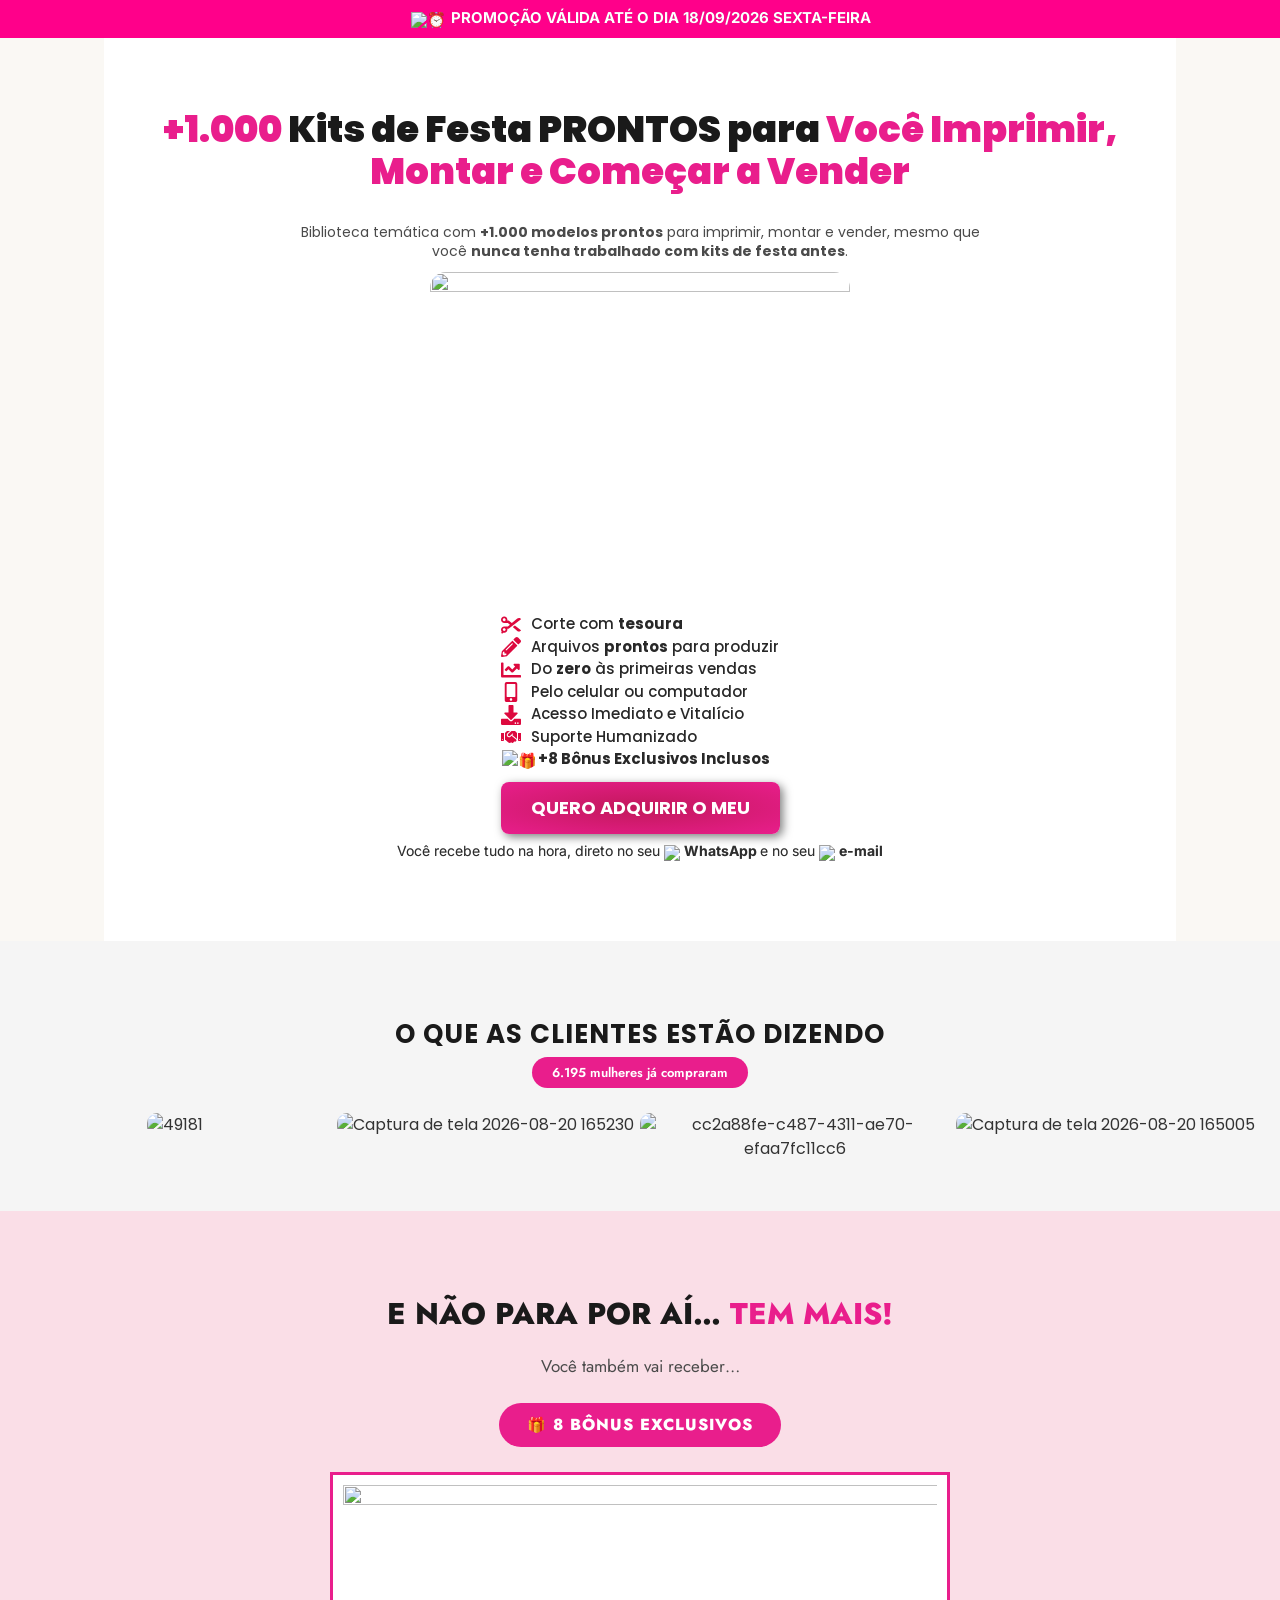
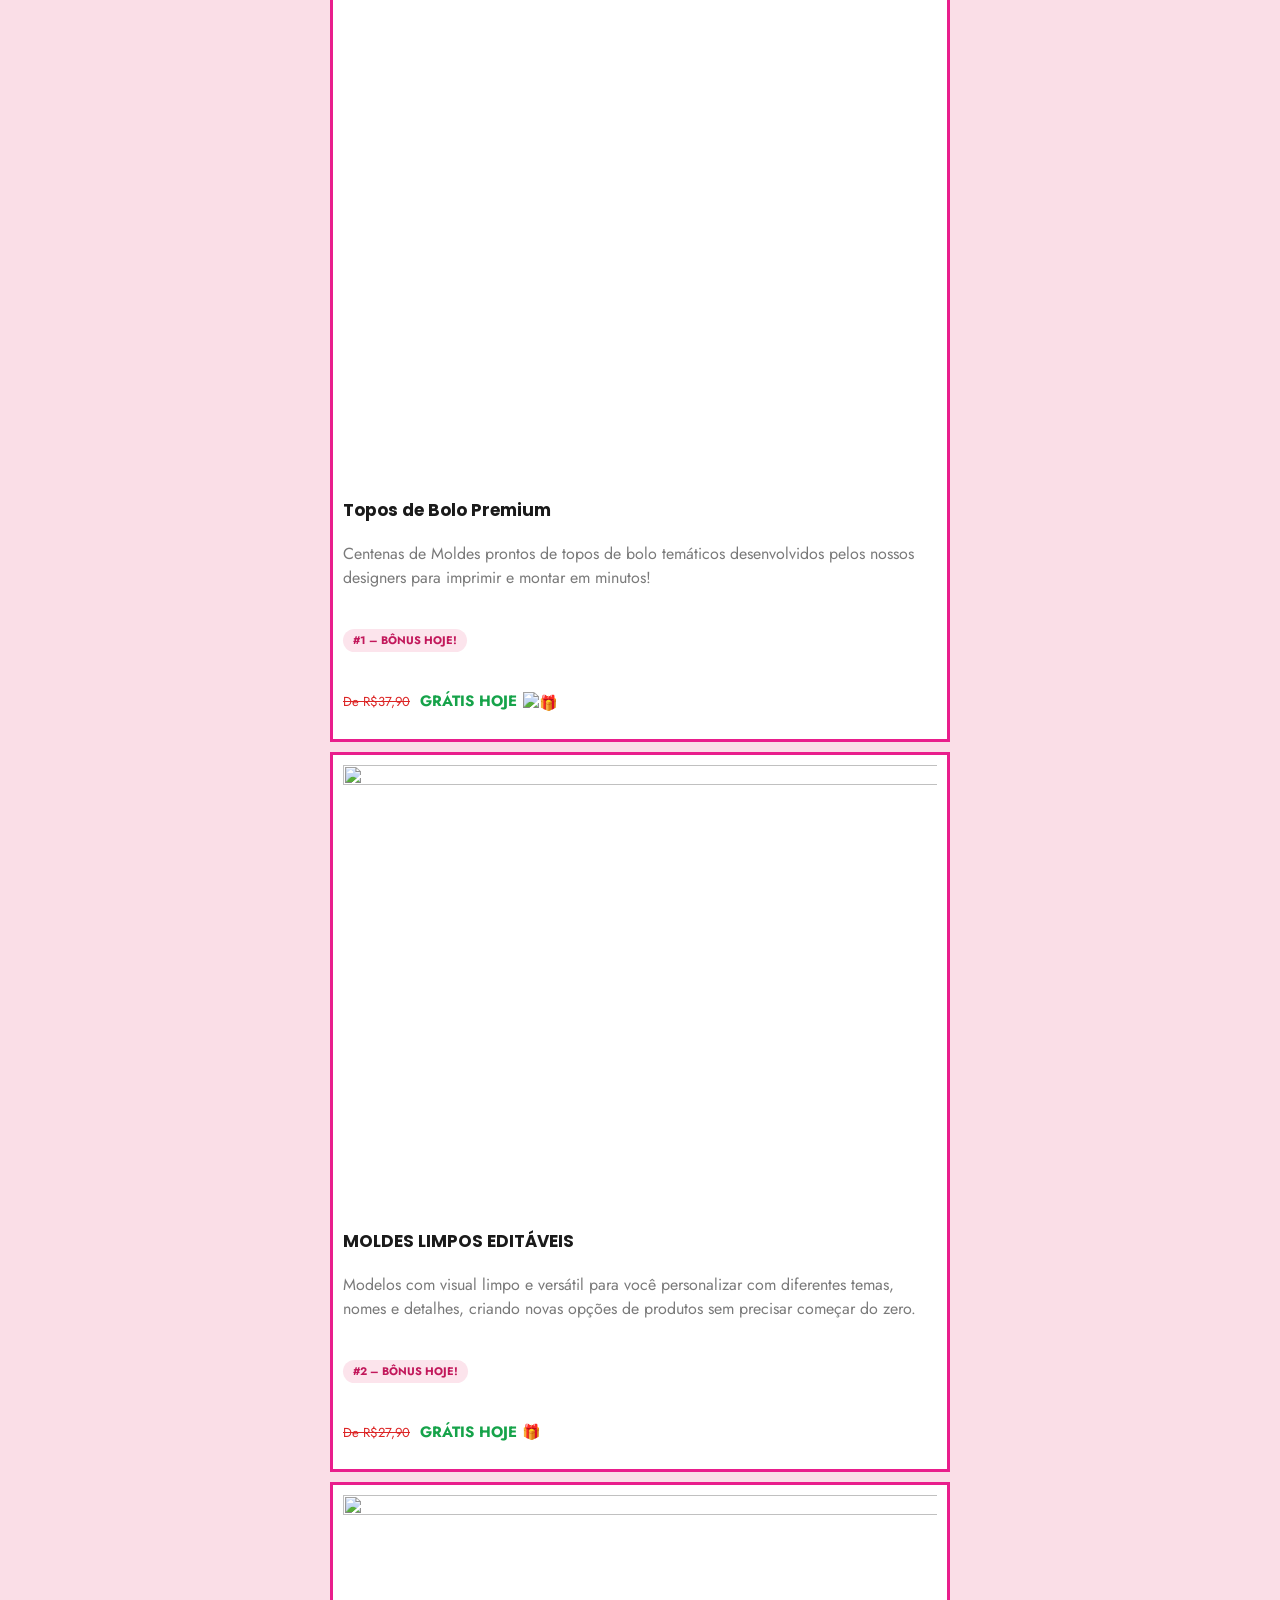
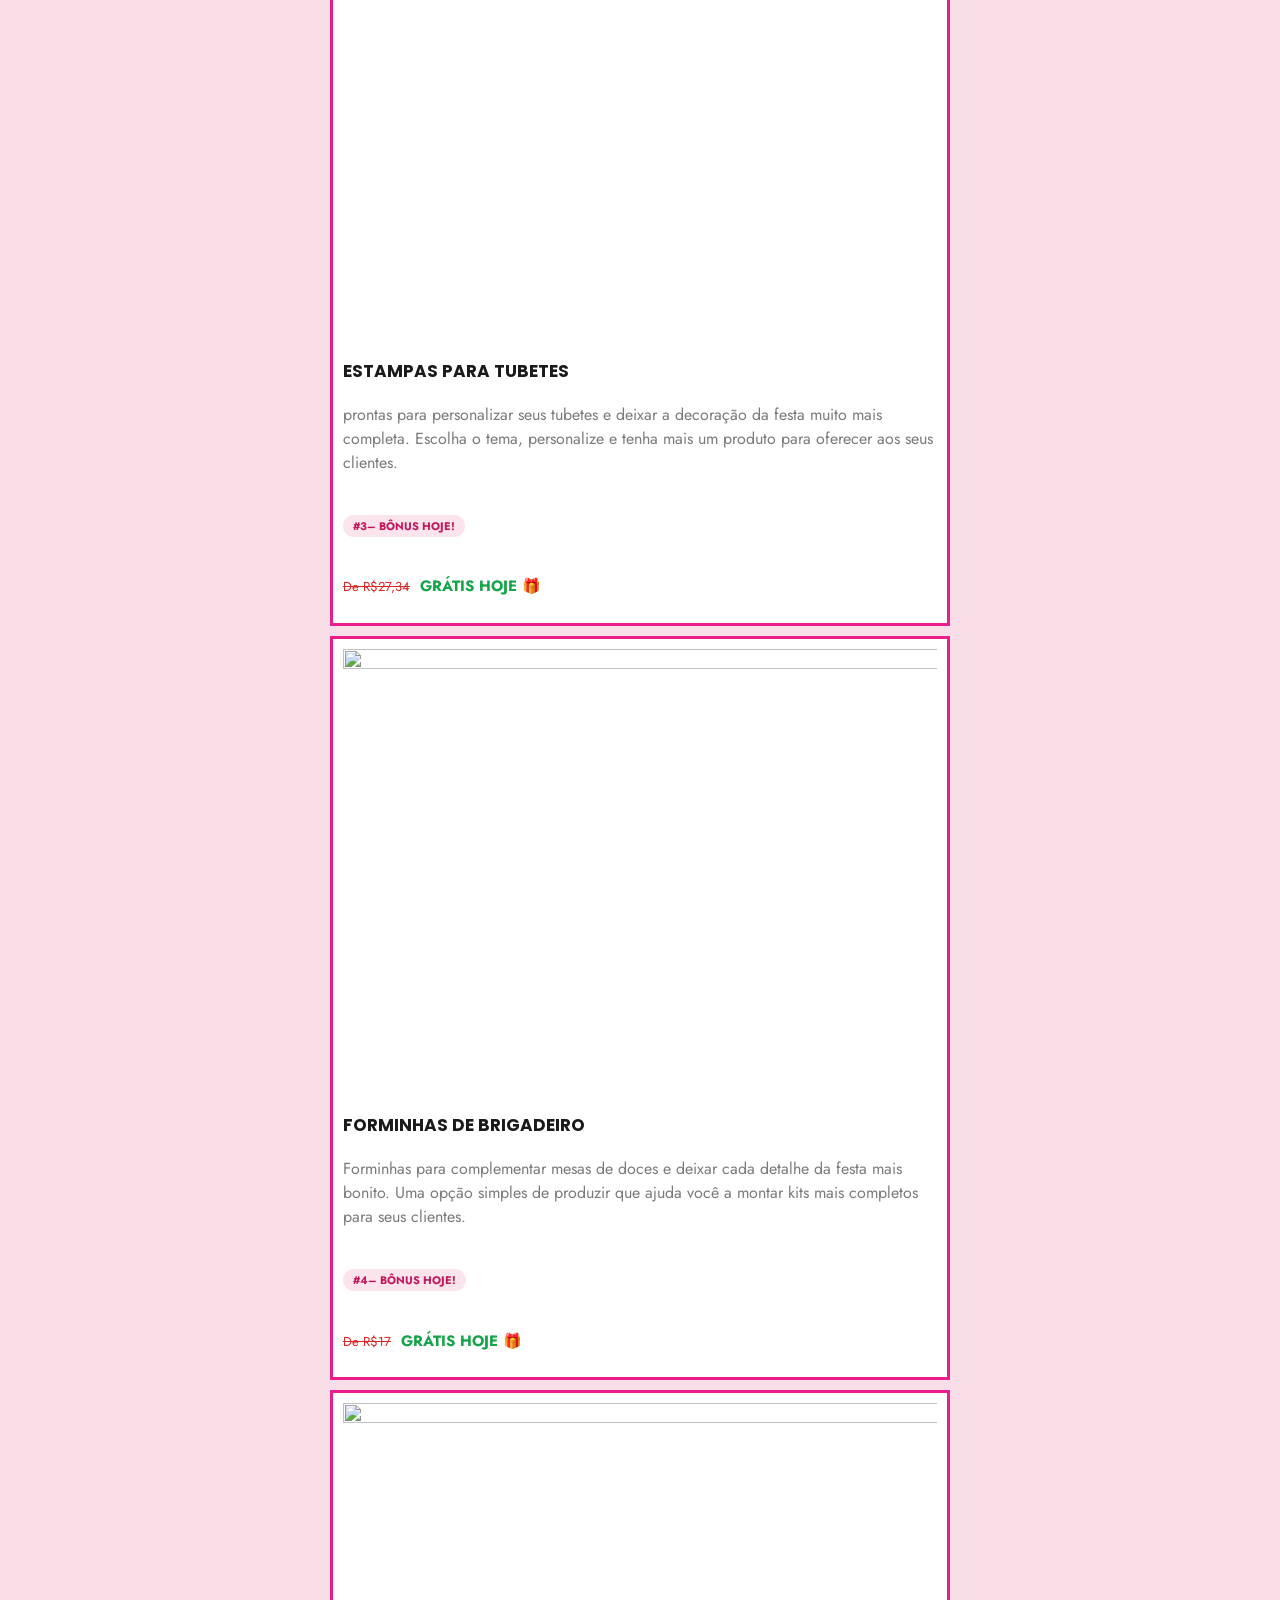
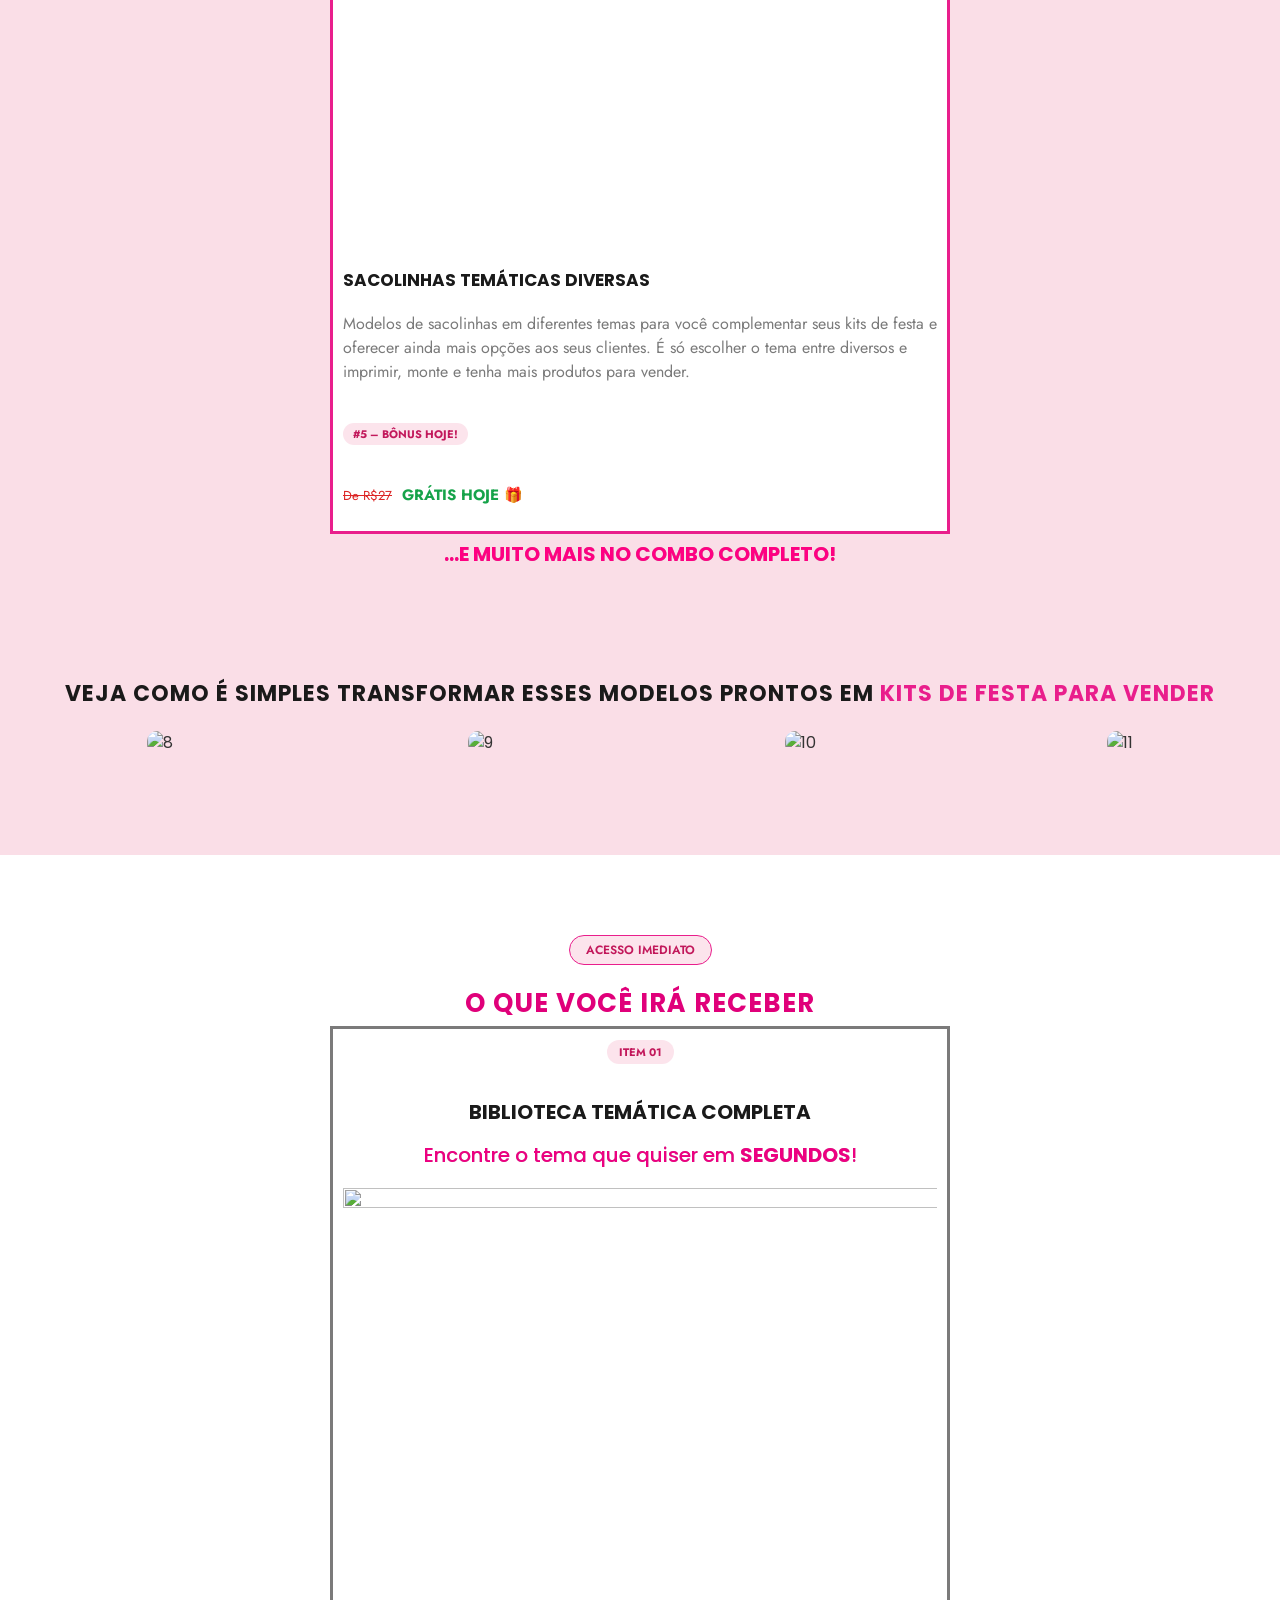
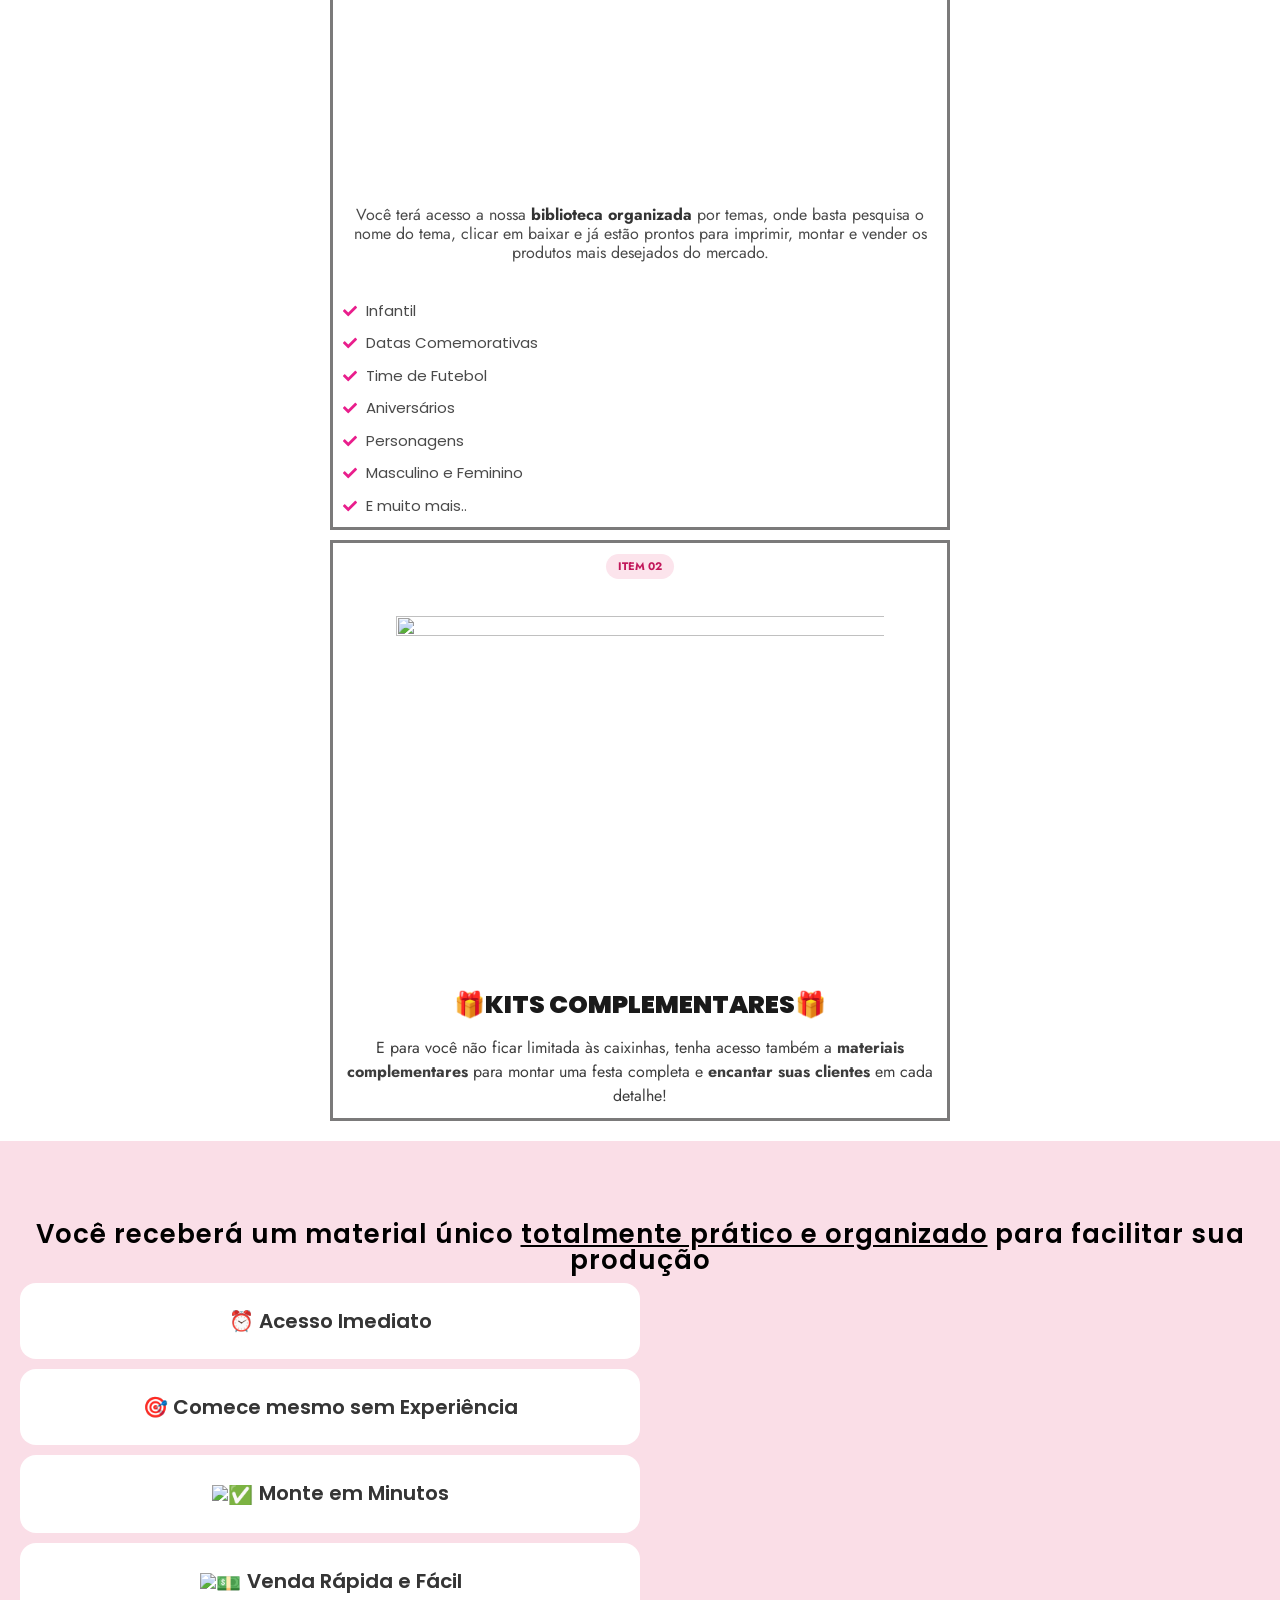
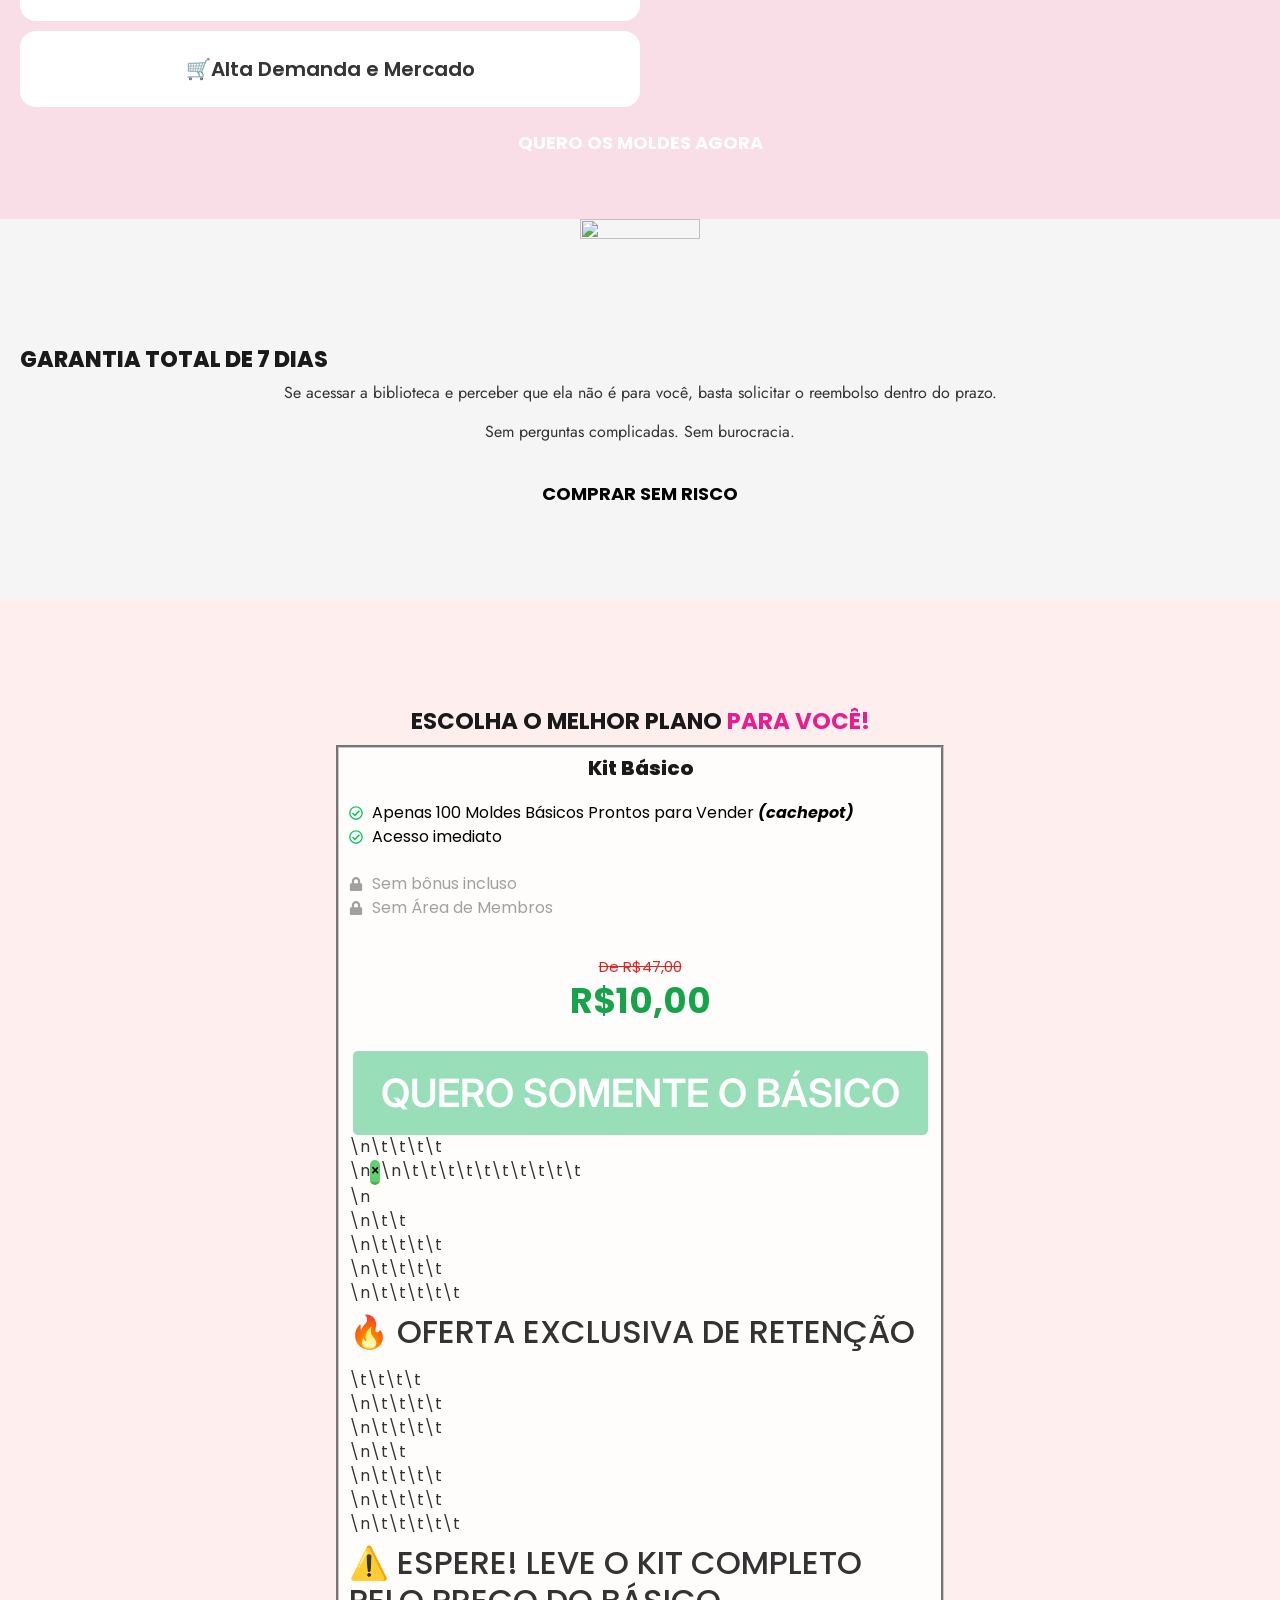
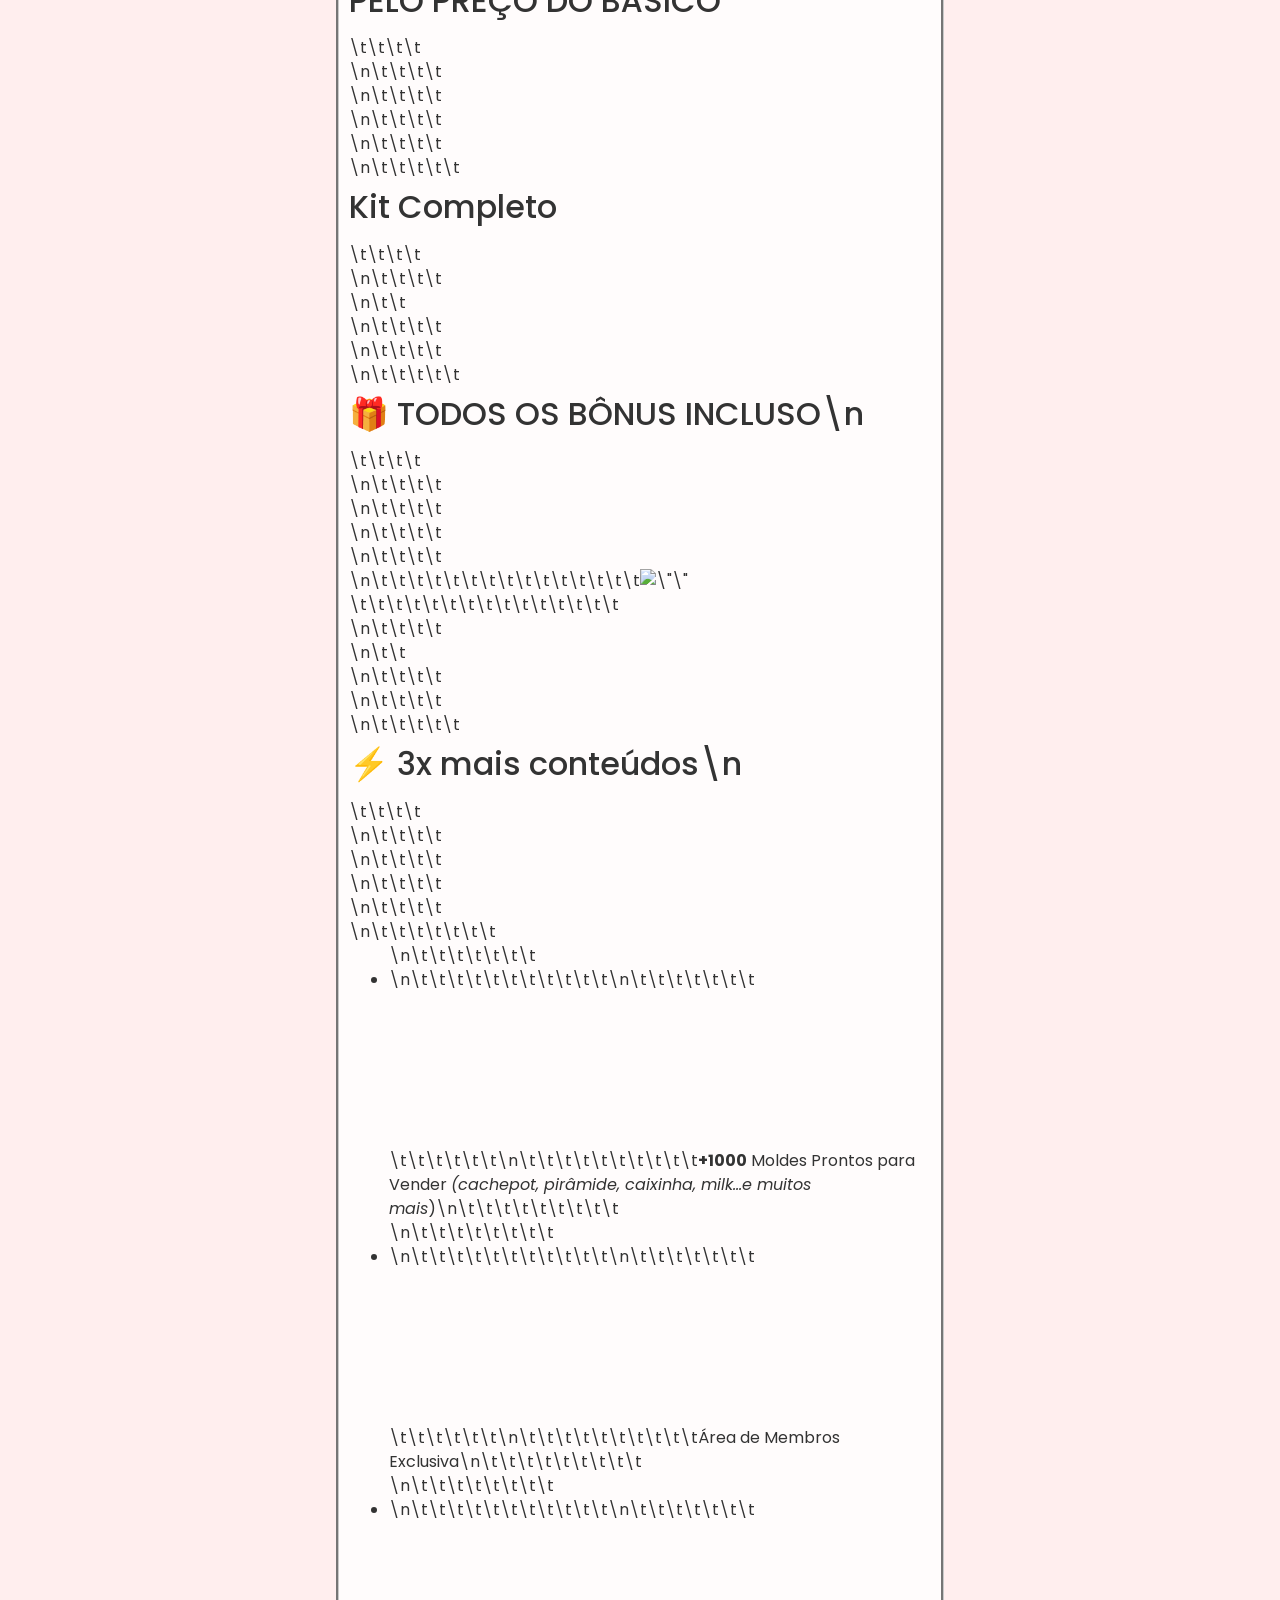
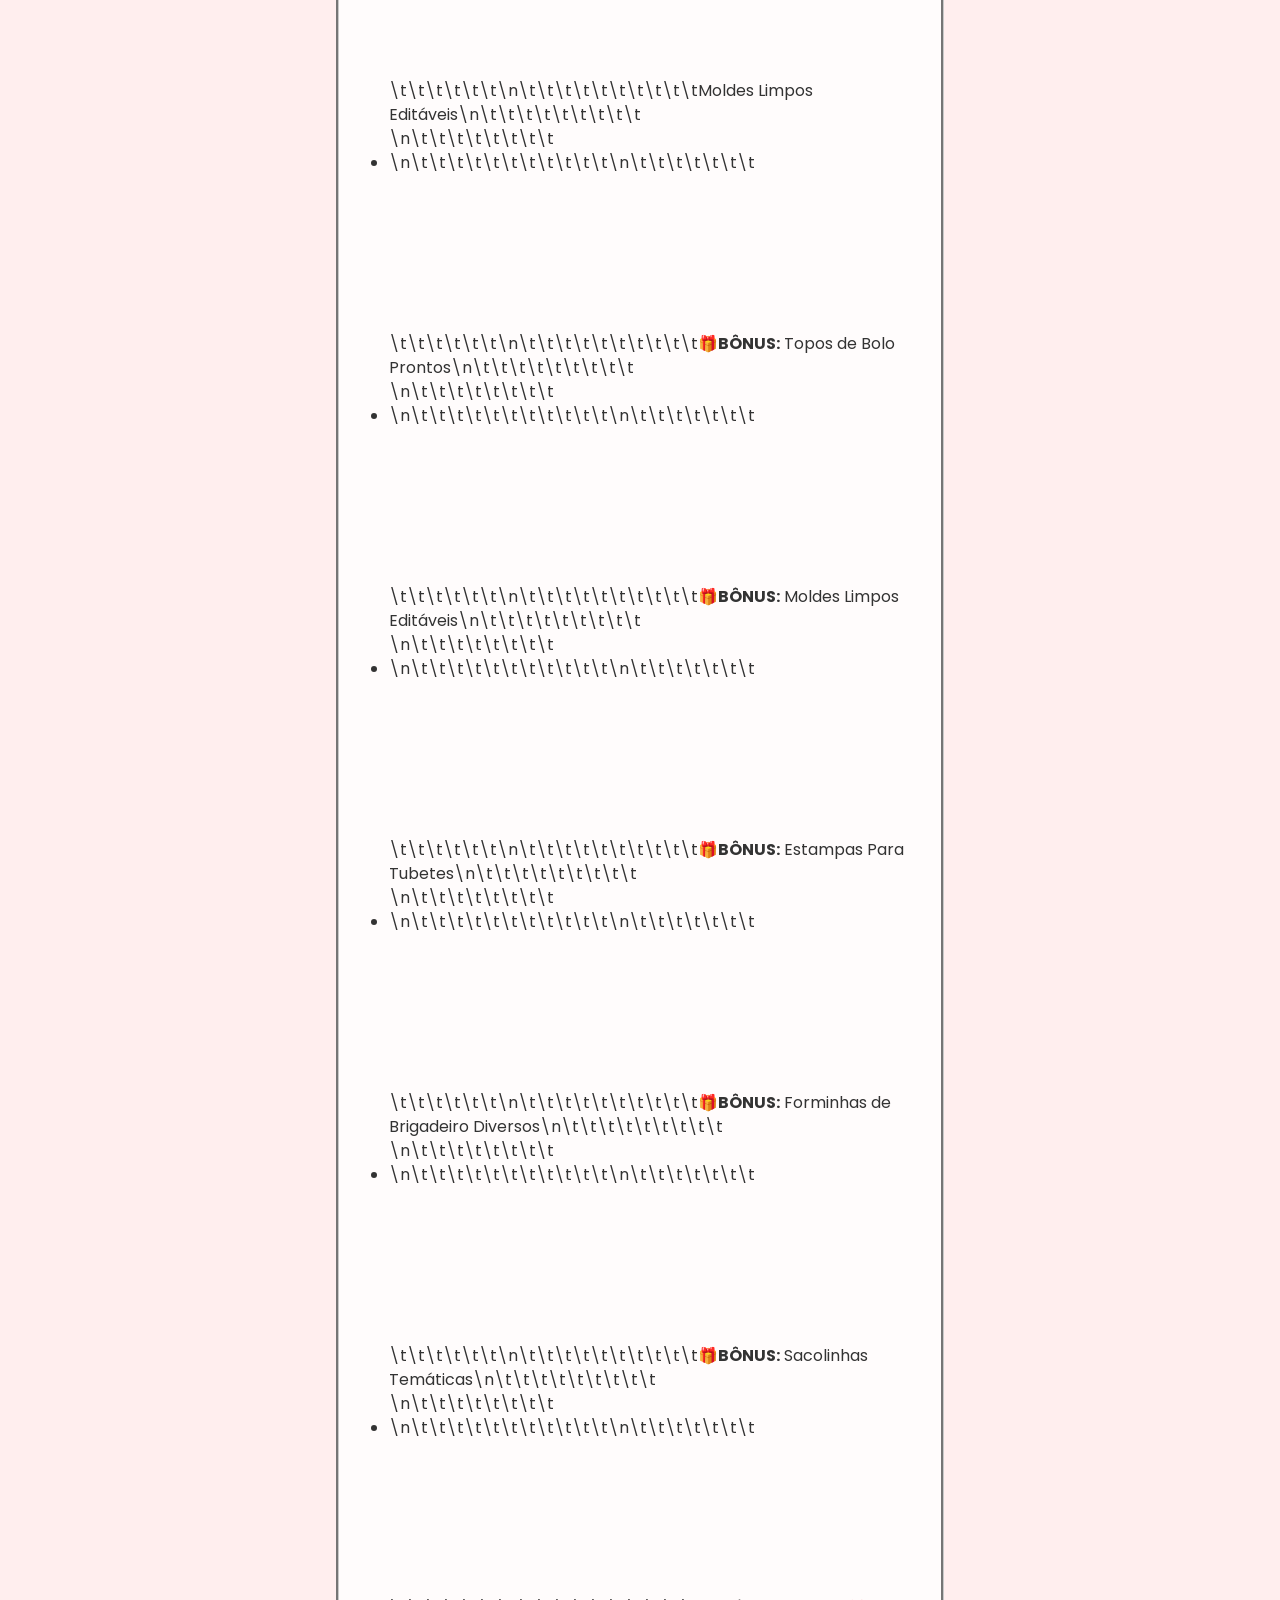
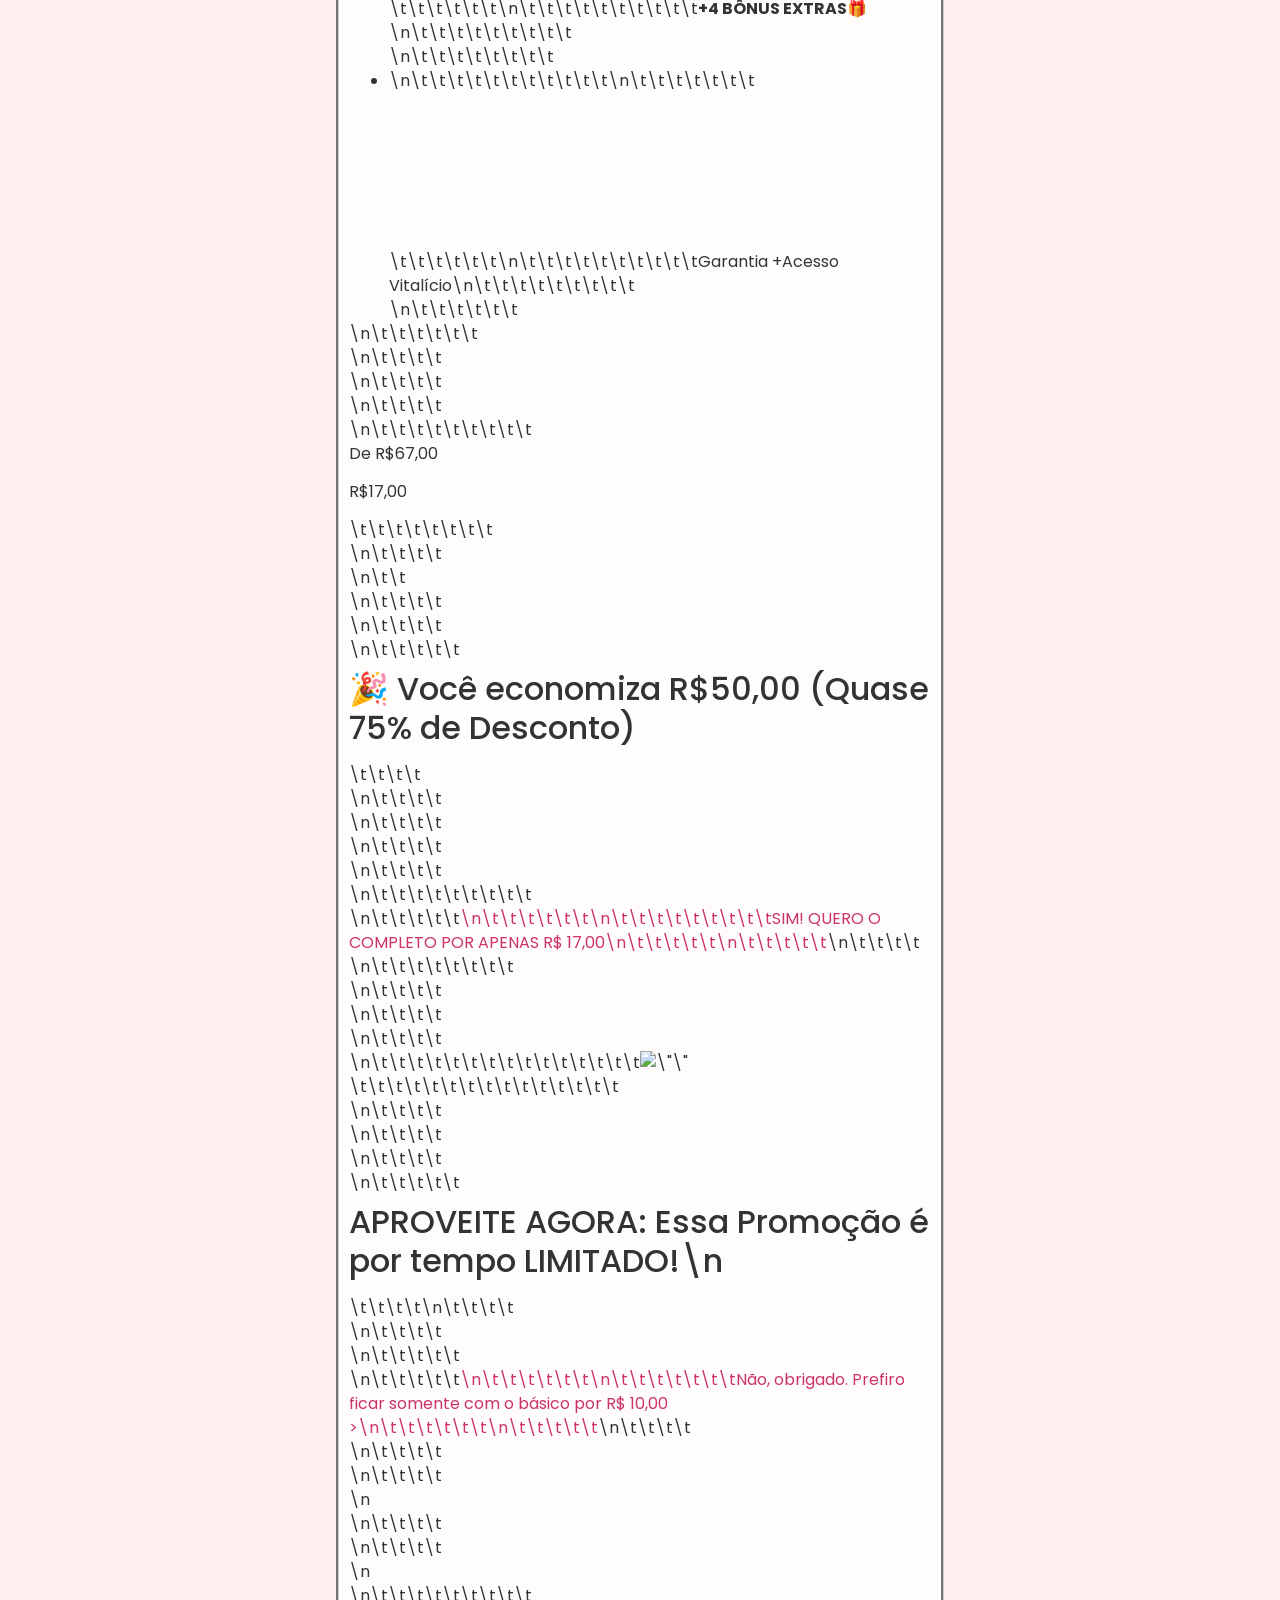
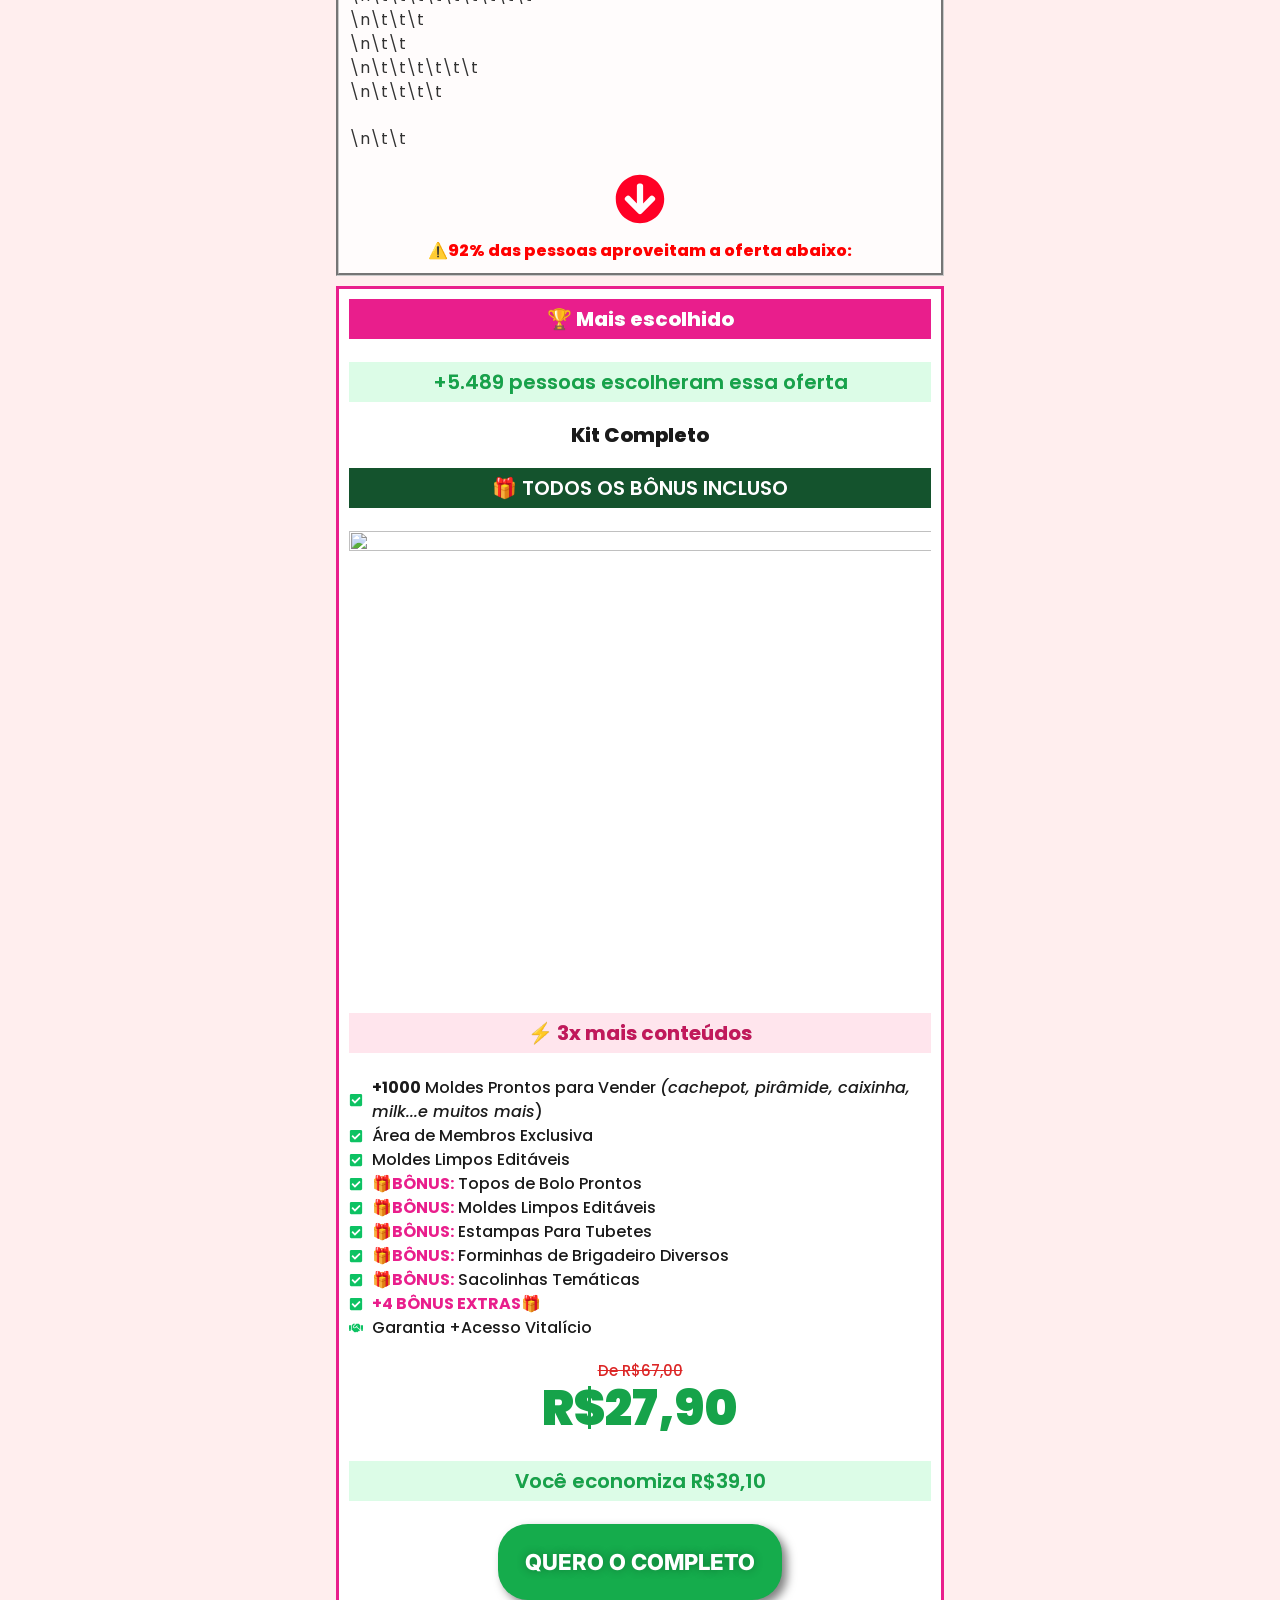
==== public/standalone.html @ ea755794 "feat: initialize project structure and landing page Setup Vite/React base with Tailwind CSS, configu" ====
<!DOCTYPE html>
<html lang="pt-BR">
<head>
  <meta charset="UTF-8">
  <meta name="viewport" content="width=device-width, initial-scale=1.0, viewport-fit=cover">
  <title>kitfestas</title>
  <meta name="robots" content="max-image-preview:large">
  <meta name="description" content="+1.000 Kits de Festa PRONTOS para Você Imprimir, Montar e Começar a Vender. Biblioteca temática com +1.000 modelos prontos para imprimir, montar e vender, mesmo que você nunca tenha trabalhado com kits de festa antes.">
  <meta property="og:title" content="Kit Festas - +1000 Kits Prontos para Montar e Vender">
  <meta property="og:description" content="+1.000 Kits de Festa PRONTOS para Você Imprimir, Montar e Começar a Vender.">
  <meta property="og:type" content="website">

  <!-- Google Fonts Preconnect & Fonts -->
  <link rel="preconnect" href="https://fonts.googleapis.com">
  <link rel="preconnect" href="https://fonts.gstatic.com" crossorigin>
  <link href="https://fonts.googleapis.com/css2?family=Inter:wght@300;400;500;600;700;800;900&family=Jost:wght@300;400;500;600;700;800&family=Montserrat:wght@300;400;500;600;700;800;900&family=Poppins:ital,wght@0,300;0,400;0,500;0,600;0,700;0,800;0,900;1,400;1,600;1,700&display=swap" rel="stylesheet">

  <!-- Elementor & Theme Styles -->
  <link rel="stylesheet" href="./assets/css/css_0_reset.css">
  <link rel="stylesheet" href="./assets/css/css_1_theme.css">
  <link rel="stylesheet" href="./assets/css/css_2_header-footer.css">
  <link rel="stylesheet" href="./assets/css/css_3_pafe-8430.css">
  <link rel="stylesheet" href="./assets/css/css_4_custom-frontend.min.css">
  <link rel="stylesheet" href="./assets/css/css_5_bounceIn.min.css">
  <link rel="stylesheet" href="./assets/css/css_6_widget-heading.min.css">
  <link rel="stylesheet" href="./assets/css/css_7_widget-image.min.css">
  <link rel="stylesheet" href="./assets/css/css_8_custom-widget-icon-list.min.css">
  <link rel="stylesheet" href="./assets/css/css_9_swiper.min.css">
  <link rel="stylesheet" href="./assets/css/css_10_e-swiper.min.css">
  <link rel="stylesheet" href="./assets/css/css_11_widget-image-carousel.min.css">
  <link rel="stylesheet" href="./assets/css/css_12_custom-widget-image-box.min.css">
  <link rel="stylesheet" href="./assets/css/css_13_liquid-glass.min.css">
  <link rel="stylesheet" href="./assets/css/css_14_button-line.min.css">
  <link rel="stylesheet" href="./assets/css/css_15_custom-widget-icon-box.min.css">
  <link rel="stylesheet" href="./assets/css/css_16_custom-widget-accordion.min.css">
  <link rel="stylesheet" href="./assets/css/css_17_general.min.css">
  <link rel="stylesheet" href="./assets/css/elementor-custom.css">

  <style>
    /* Custom enhancements for perfect fidelity & smooth transitions */
    html {
      scroll-behavior: smooth;
    }
    body {
      overflow-x: hidden;
      margin: 0;
      padding: 0;
      background-color: #ffffff;
      font-family: 'Poppins', sans-serif;
    }
    .custom-modal-close-btn:hover {
      background-color: rgba(0, 0, 0, 0.08) !important;
    }
    /* Modal active state */
    .premium-modal-box-modal.premium-in {
      display: flex !important;
      opacity: 1 !important;
    }
    .premium-modal-box-modal.premium-in .premium-modal-box-modal-dialog {
      opacity: 1 !important;
      transform: scale(1) !important;
    }
    /* Swiper bullets styling */
    .swiper-pagination-bullet {
      width: 8px;
      height: 8px;
      display: inline-block;
      border-radius: 50%;
      background: #000;
      opacity: 0.2;
      margin: 0 4px !important;
      cursor: pointer;
      transition: all 0.3s;
    }
    .swiper-pagination-bullet-active {
      opacity: 1 !important;
      background: #e10075 !important;
      width: 20px !important;
      border-radius: 10px !important;
    }
    /* Pulsing CTA effect */
    @keyframes pulseCta {
      0% { transform: scale(1); }
      50% { transform: scale(1.03); }
      100% { transform: scale(1); }
    }
    @keyframes piscarFaixa {
      0%, 100% {
        opacity: 1;
        background-color: #FF008A;
      }
      50% {
        opacity: 0.3;
        background-color: #E91E8C;
      }
    }
    .faixa-topo-piscante,
    .elementor-8430 .elementor-element.elementor-element-2b71f6b {
      background-color: #FF008A !important;
      animation: piscarFaixa 1s ease-in-out infinite !important;
      padding-top: 10px !important;
      padding-bottom: 10px !important;
      position: sticky !important;
      top: 0 !important;
      z-index: 40 !important;
    }
    .elementor-element-749be9d .elementor-button,
    .elementor-element-9d6e45f .elementor-button,
    .elementor-element-3ae8e13 .elementor-button,
    .elementor-element-441aeae .elementor-button {
      animation: pulseCta 2s infinite ease-in-out;
    }
  </style>
<style>.swiper-lazy-preloader,.swiper-slide .swiper-lazy-preloader{display:none!important;visibility:hidden!important;opacity:0!important;pointer-events:none!important;width:0!important;height:0!important;animation:none!important;}</style></head>
<body class="wp-singular page-template page-template-elementor_canvas page page-id-8430 wp-embed-responsive wp-theme-hello-elementor unselectable hello-elementor-default elementor-default elementor-template-canvas elementor-kit-6 elementor-page elementor-page-8430">
	<div data-elementor-type="wp-page" data-elementor-id="8430" class="elementor elementor-8430">
				<div class="elementor-element elementor-element-2b71f6b e-con-full e-flex e-con e-parent faixa-topo-piscante" data-id="2b71f6b" data-element_type="container" data-e-type="container" data-settings="{&quot;background_background&quot;:&quot;classic&quot;}">
				<div class="elementor-element elementor-element-8c727ba elementor-widget elementor-widget-heading" data-id="8c727ba" data-element_type="widget" data-e-type="widget" data-settings="{&quot;_animation_mobile&quot;:&quot;bounceIn&quot;}" data-widget_type="heading.default">
				<div class="elementor-widget-container">
					<h2 class="elementor-heading-title elementor-size-default"><img decoding="async" role="img" class="emoji" alt="⏰" src="/assets/images/23f0.svg"> PROMOÇÃO VÁLIDA ATÉ O DIA 18/09/2026 SEXTA-FEIRA</h2>				</div>
				</div>
				</div>
		<div class="elementor-element elementor-element-e600451 e-con-full e-flex e-con e-parent" data-id="e600451" data-element_type="container" data-e-type="container" data-settings="{&quot;background_background&quot;:&quot;classic&quot;}">
				<div class="elementor-element elementor-element-f33e3d7 elementor-widget elementor-widget-text-editor" data-id="f33e3d7" data-element_type="widget" data-e-type="widget" data-widget_type="text-editor.default">
				<div class="elementor-widget-container">
									<pre style="font-family: Poppins,sans-serif; font-weight: 900; font-size: 37px; line-height: 1.15; text-align: center; color: #1a1a1a; margin: 0 0 20px;"><span style="color: #e91e8c;">+1.000</span> Kits de Festa PRONTOS para <span style="color: #e91e8c;">Você Imprimir, Montar e Começar a Vender</span></pre>								</div>
				</div>
				<div class="elementor-element elementor-element-8b4798f elementor-widget elementor-widget-text-editor" data-id="8b4798f" data-element_type="widget" data-e-type="widget" data-widget_type="text-editor.default">
				<div class="elementor-widget-container">
									<p style="text-align: center; max-width: 700px; margin: 0 auto; font-size: 14px; color: #4a4a4a; line-height: 1.4;">Biblioteca temática com <b>+1.000 modelos prontos</b> para imprimir, montar e vender, mesmo que você <b>nunca tenha trabalhado com kits de festa antes</b>.</p>								</div>
				</div>
				<div class="elementor-element elementor-element-85c2a8d elementor-widget elementor-widget-image" data-id="85c2a8d" data-element_type="widget" data-e-type="widget" data-widget_type="image.default">
				<div class="elementor-widget-container">
															<img fetchpriority="high" decoding="async" width="704" height="556" src="/assets/images/kt-mockups-capa.webp" class="attachment-full size-full wp-image-8494" alt="" srcset="/assets/images/kt-mockups-capa.webp 704w, /assets/images/kt-mockups-capa-300x237.webp 300w" sizes="(max-width: 704px) 100vw, 704px" />															</div>
				</div>
				<div class="elementor-element elementor-element-fedc523 elementor-mobile-align-start elementor-widget-mobile__width-inherit elementor-icon-list--layout-traditional elementor-list-item-link-full_width elementor-widget elementor-widget-icon-list" data-id="fedc523" data-element_type="widget" data-e-type="widget" data-widget_type="icon-list.default">
				<div class="elementor-widget-container">
							<ul class="elementor-icon-list-items">
							<li class="elementor-icon-list-item">
											<span class="elementor-icon-list-icon">
							<svg xmlns="http://www.w3.org/2000/svg" xmlns:xlink="http://www.w3.org/1999/xlink" fill="#F31F7A" height="800px" width="800px" id="Capa_1" viewBox="0 0 488.705 488.705" xml:space="preserve"><g id="SVGRepo_bgCarrier" stroke-width="0"></g><g id="SVGRepo_tracerCarrier" stroke-linecap="round" stroke-linejoin="round"></g><g id="SVGRepo_iconCarrier"> <g> <g> <path d="M163.005,278.55h-83c-43.5,0-80.5,35.6-80,79c0.2,18.2,6.7,34.9,17.3,48.1l-7.1,11.5c-5.2,8.5-3.9,19.5,3.1,26.5 c8.4,8.4,22.1,8.4,30.5,0l12.2-12.2c9.4,2.8,19.5,3.8,30,2.8c33.7-3.3,61.8-28.8,68.6-62c2.4-11.7,2-23-0.5-33.6h15.2 c9,0,17.8-3,25-8.5l294.4-227.2c-4.3-8.4-10.3-15.4-17.3-20.8c-21.9-16.5-52.5-14.6-73.4,3l-133.1,112.6l-70.6-54.5 c-7.1-5.5-15.9-8.5-25-8.5h-15.2c2.5-10.5,2.9-21.8,0.5-33.6c-6.8-33.2-34.9-58.7-68.6-62c-46.4-4.6-85.5,31.5-86,76.8 c-0.5,43.5,36.5,79,80,79h83c4.1,0,8.1,1.5,11.3,4.1l44.5,37.7l-44.5,37.7C171.105,277.15,167.105,278.55,163.005,278.55z M78.105,392.05c-19.6,0-35.4-15.9-35.4-35.4c0-19.6,15.9-35.4,35.4-35.4c19.6,0,35.4,15.9,35.4,35.4 C113.505,376.25,97.605,392.05,78.105,392.05z M78.105,152.35c-19.6,0-35.4-15.9-35.4-35.4s15.8-35.5,35.4-35.5 s35.4,15.9,35.4,35.4S97.605,152.35,78.105,152.35z M339.205,255.95l149.4,114.5c-3.7,7.4-8.8,13.7-14.7,18.7 c-21.8,18.5-54.2,17.5-76.1-0.9l-110.1-92.6L339.205,255.95z"></path> </g> </g> </g></svg>						</span>
										<span class="elementor-icon-list-text">Corte com <b>tesoura</b></span>
									</li>
								<li class="elementor-icon-list-item">
											<span class="elementor-icon-list-icon">
							<svg aria-hidden="true" class="e-font-icon-svg e-fas-pencil-alt" viewBox="0 0 512 512" xmlns="http://www.w3.org/2000/svg"><path d="M497.9 142.1l-46.1 46.1c-4.7 4.7-12.3 4.7-17 0l-111-111c-4.7-4.7-4.7-12.3 0-17l46.1-46.1c18.7-18.7 49.1-18.7 67.9 0l60.1 60.1c18.8 18.7 18.8 49.1 0 67.9zM284.2 99.8L21.6 362.4.4 483.9c-2.9 16.4 11.4 30.6 27.8 27.8l121.5-21.3 262.6-262.6c4.7-4.7 4.7-12.3 0-17l-111-111c-4.8-4.7-12.4-4.7-17.1 0zM124.1 339.9c-5.5-5.5-5.5-14.3 0-19.8l154-154c5.5-5.5 14.3-5.5 19.8 0s5.5 14.3 0 19.8l-154 154c-5.5 5.5-14.3 5.5-19.8 0zM88 424h48v36.3l-64.5 11.3-31.1-31.1L51.7 376H88v48z"></path></svg>						</span>
										<span class="elementor-icon-list-text">Arquivos <b>prontos</b> para produzir</span>
									</li>
								<li class="elementor-icon-list-item">
											<span class="elementor-icon-list-icon">
							<svg aria-hidden="true" class="e-font-icon-svg e-fas-chart-line" viewBox="0 0 512 512" xmlns="http://www.w3.org/2000/svg"><path d="M496 384H64V80c0-8.84-7.16-16-16-16H16C7.16 64 0 71.16 0 80v336c0 17.67 14.33 32 32 32h464c8.84 0 16-7.16 16-16v-32c0-8.84-7.16-16-16-16zM464 96H345.94c-21.38 0-32.09 25.85-16.97 40.97l32.4 32.4L288 242.75l-73.37-73.37c-12.5-12.5-32.76-12.5-45.25 0l-68.69 68.69c-6.25 6.25-6.25 16.38 0 22.63l22.62 22.62c6.25 6.25 16.38 6.25 22.63 0L192 237.25l73.37 73.37c12.5 12.5 32.76 12.5 45.25 0l96-96 32.4 32.4c15.12 15.12 40.97 4.41 40.97-16.97V112c.01-8.84-7.15-16-15.99-16z"></path></svg>						</span>
										<span class="elementor-icon-list-text">Do <b>zero</b> às primeiras vendas</span>
									</li>
								<li class="elementor-icon-list-item">
											<span class="elementor-icon-list-icon">
							<svg aria-hidden="true" class="e-font-icon-svg e-fas-mobile-alt" viewBox="0 0 320 512" xmlns="http://www.w3.org/2000/svg"><path d="M272 0H48C21.5 0 0 21.5 0 48v416c0 26.5 21.5 48 48 48h224c26.5 0 48-21.5 48-48V48c0-26.5-21.5-48-48-48zM160 480c-17.7 0-32-14.3-32-32s14.3-32 32-32 32 14.3 32 32-14.3 32-32 32zm112-108c0 6.6-5.4 12-12 12H60c-6.6 0-12-5.4-12-12V60c0-6.6 5.4-12 12-12h200c6.6 0 12 5.4 12 12v312z"></path></svg>						</span>
										<span class="elementor-icon-list-text">Pelo celular ou computador</span>
									</li>
								<li class="elementor-icon-list-item">
											<span class="elementor-icon-list-icon">
							<svg aria-hidden="true" class="e-font-icon-svg e-fas-download" viewBox="0 0 512 512" xmlns="http://www.w3.org/2000/svg"><path d="M216 0h80c13.3 0 24 10.7 24 24v168h87.7c17.8 0 26.7 21.5 14.1 34.1L269.7 378.3c-7.5 7.5-19.8 7.5-27.3 0L90.1 226.1c-12.6-12.6-3.7-34.1 14.1-34.1H192V24c0-13.3 10.7-24 24-24zm296 376v112c0 13.3-10.7 24-24 24H24c-13.3 0-24-10.7-24-24V376c0-13.3 10.7-24 24-24h146.7l49 49c20.1 20.1 52.5 20.1 72.6 0l49-49H488c13.3 0 24 10.7 24 24zm-124 88c0-11-9-20-20-20s-20 9-20 20 9 20 20 20 20-9 20-20zm64 0c0-11-9-20-20-20s-20 9-20 20 9 20 20 20 20-9 20-20z"></path></svg>						</span>
										<span class="elementor-icon-list-text">Acesso Imediato e Vitalício</span>
									</li>
								<li class="elementor-icon-list-item">
											<span class="elementor-icon-list-icon">
							<svg aria-hidden="true" class="e-font-icon-svg e-fas-handshake" viewBox="0 0 640 512" xmlns="http://www.w3.org/2000/svg"><path d="M434.7 64h-85.9c-8 0-15.7 3-21.6 8.4l-98.3 90c-.1.1-.2.3-.3.4-16.6 15.6-16.3 40.5-2.1 56 12.7 13.9 39.4 17.6 56.1 2.7.1-.1.3-.1.4-.2l79.9-73.2c6.5-5.9 16.7-5.5 22.6 1 6 6.5 5.5 16.6-1 22.6l-26.1 23.9L504 313.8c2.9 2.4 5.5 5 7.9 7.7V128l-54.6-54.6c-5.9-6-14.1-9.4-22.6-9.4zM544 128.2v223.9c0 17.7 14.3 32 32 32h64V128.2h-96zm48 223.9c-8.8 0-16-7.2-16-16s7.2-16 16-16 16 7.2 16 16-7.2 16-16 16zM0 384h64c17.7 0 32-14.3 32-32V128.2H0V384zm48-63.9c8.8 0 16 7.2 16 16s-7.2 16-16 16-16-7.2-16-16c0-8.9 7.2-16 16-16zm435.9 18.6L334.6 217.5l-30 27.5c-29.7 27.1-75.2 24.5-101.7-4.4-26.9-29.4-24.8-74.9 4.4-101.7L289.1 64h-83.8c-8.5 0-16.6 3.4-22.6 9.4L128 128v223.9h18.3l90.5 81.9c27.4 22.3 67.7 18.1 90-9.3l.2-.2 17.9 15.5c15.9 13 39.4 10.5 52.3-5.4l31.4-38.6 5.4 4.4c13.7 11.1 33.9 9.1 45-4.7l9.5-11.7c11.2-13.8 9.1-33.9-4.6-45.1z"></path></svg>						</span>
										<span class="elementor-icon-list-text"> Suporte Humanizado</span>
									</li>
								<li class="elementor-icon-list-item">
										<span class="elementor-icon-list-text"><img decoding="async" role="img" class="emoji" alt="🎁" src="/assets/images/1f381.svg"><b>+8 Bônus Exclusivos Inclusos</b></span>
									</li>
						</ul>
						</div>
				</div>
				<div class="elementor-element elementor-element-4236d3e elementor-align-center elementor-mobile-align-center elementor-widget-mobile__width-inherit elementor-widget elementor-widget-button" data-id="4236d3e" data-element_type="widget" data-e-type="widget" data-settings="{&quot;_animation_mobile&quot;:&quot;bounceIn&quot;}" data-widget_type="button.default">
				<div class="elementor-widget-container">
									<div class="elementor-button-wrapper">
					<a class="elementor-button elementor-button-link elementor-size-sm" href="#ofertas">
						<span class="elementor-button-content-wrapper">
									<span class="elementor-button-text">QUERO ADQUIRIR O MEU</span>
					</span>
					</a>
				</div>
								</div>
				</div>
				<div class="elementor-element elementor-element-eb9f445 elementor-widget elementor-widget-heading" data-id="eb9f445" data-element_type="widget" data-e-type="widget" data-widget_type="heading.default">
				<div class="elementor-widget-container">
					<h2 class="elementor-heading-title elementor-size-default">Você recebe tudo na hora, direto no seu 
<img decoding="async" style="width:16px;vertical-align:middle" src="/assets/images/733585.png"> <b>WhatsApp </b>
e no seu 
<img decoding="async" style="width:16px;vertical-align:middle" src="/assets/images/732200.png"> <b>e-mail</b></h2>				</div>
				</div>
				</div>
		<div class="elementor-element elementor-element-b763ca9 e-con-full e-flex e-con e-parent" data-id="b763ca9" data-element_type="container" data-e-type="container" data-settings="{&quot;background_background&quot;:&quot;classic&quot;}">
				<div class="elementor-element elementor-element-92f6db1 elementor-widget elementor-widget-heading" data-id="92f6db1" data-element_type="widget" data-e-type="widget" data-widget_type="heading.default">
				<div class="elementor-widget-container">
					<h2 class="elementor-heading-title elementor-size-default">O que as clientes estão dizendo</h2>				</div>
				</div>
				<div class="elementor-element elementor-element-7a11fae elementor-widget-mobile__width-inherit elementor-widget elementor-widget-text-editor" data-id="7a11fae" data-element_type="widget" data-e-type="widget" data-widget_type="text-editor.default">
				<div class="elementor-widget-container">
									<p><span style="display: inline-block; background: #E91E8C; color: #ffffff; font-weight: 600; font-size: 13px; padding: 6px 20px; border-radius: 999px;">6.195 mulheres já compraram</span></p>								</div>
				</div>
				<div class="elementor-element elementor-element-fdf642b elementor-widget__width-inherit elementor-pagination-position-outside elementor-widget elementor-widget-image-carousel" data-id="fdf642b" data-element_type="widget" data-e-type="widget" data-settings="{&quot;slides_to_show_mobile&quot;:&quot;2&quot;,&quot;image_spacing_custom&quot;:{&quot;unit&quot;:&quot;px&quot;,&quot;size&quot;:14,&quot;sizes&quot;:[]},&quot;autoplay_speed&quot;:0,&quot;speed&quot;:4000,&quot;lazyload&quot;:&quot;yes&quot;,&quot;slides_to_show&quot;:&quot;4&quot;,&quot;navigation&quot;:&quot;dots&quot;,&quot;image_spacing_custom_mobile&quot;:{&quot;unit&quot;:&quot;px&quot;,&quot;size&quot;:4,&quot;sizes&quot;:[]},&quot;autoplay&quot;:&quot;yes&quot;,&quot;infinite&quot;:&quot;yes&quot;,&quot;image_spacing_custom_laptop&quot;:{&quot;unit&quot;:&quot;px&quot;,&quot;size&quot;:&quot;&quot;,&quot;sizes&quot;:[]},&quot;image_spacing_custom_tablet&quot;:{&quot;unit&quot;:&quot;px&quot;,&quot;size&quot;:&quot;&quot;,&quot;sizes&quot;:[]}}" data-widget_type="image-carousel.default">
				<div class="elementor-widget-container">
							<div class="elementor-image-carousel-wrapper swiper" role="region" aria-roledescription="carousel" aria-label="Carrossel de imagens" dir="ltr">
			<div class="elementor-image-carousel swiper-wrapper" aria-live="off">
								<div class="swiper-slide" role="group" aria-roledescription="slide" aria-label="1 de 4"><figure class="swiper-slide-inner"><img class="swiper-slide-image" src="/assets/images/49181.jpg" data-src="/assets/images/49181.jpg" alt="49181" /></figure></div><div class="swiper-slide" role="group" aria-roledescription="slide" aria-label="2 de 4"><figure class="swiper-slide-inner"><img class="swiper-slide-image" src="/assets/images/Captura-de-tela-2026-08-20-165230.png" data-src="/assets/images/Captura-de-tela-2026-08-20-165230.png" alt="Captura de tela 2026-08-20 165230" /></figure></div><div class="swiper-slide" role="group" aria-roledescription="slide" aria-label="3 de 4"><figure class="swiper-slide-inner"><img class="swiper-slide-image" src="/assets/images/cc2a88fe-c487-4311-ae70-efaa7fc11cc6-scaled.webp" data-src="/assets/images/cc2a88fe-c487-4311-ae70-efaa7fc11cc6-scaled.webp" alt="cc2a88fe-c487-4311-ae70-efaa7fc11cc6" /></figure></div><div class="swiper-slide" role="group" aria-roledescription="slide" aria-label="4 de 4"><figure class="swiper-slide-inner"><img class="swiper-slide-image" src="/assets/images/Captura-de-tela-2026-08-20-165005.webp" data-src="/assets/images/Captura-de-tela-2026-08-20-165005.webp" alt="Captura de tela 2026-08-20 165005" /></figure></div>			</div>
							
									<div class="swiper-pagination"></div>
									</div>
						</div>
				</div>
				</div>
		<div class="elementor-element elementor-element-5b48808 e-con-full e-flex e-con e-parent" data-id="5b48808" data-element_type="container" data-e-type="container" data-settings="{&quot;background_background&quot;:&quot;classic&quot;}">
				<div class="elementor-element elementor-element-f0fa337 elementor-widget elementor-widget-text-editor" data-id="f0fa337" data-element_type="widget" data-e-type="widget" data-widget_type="text-editor.default">
				<div class="elementor-widget-container">
									<p style="text-align: center; font-size: 30px; font-weight: 800; color: #1a1a1a; margin: 0 0 8px;">E NÃO PARA POR AÍ&#8230; <span style="color: #e91e8c;">TEM MAIS!</span></p>								</div>
				</div>
				<div class="elementor-element elementor-element-af3ffe3 elementor-widget elementor-widget-text-editor" data-id="af3ffe3" data-element_type="widget" data-e-type="widget" data-widget_type="text-editor.default">
				<div class="elementor-widget-container">
									<p style="text-align: center; font-size: 17px; color: #4a4a4a;">Você também vai receber…</p>								</div>
				</div>
				<div class="elementor-element elementor-element-e354640 elementor-widget elementor-widget-text-editor" data-id="e354640" data-element_type="widget" data-e-type="widget" data-widget_type="text-editor.default">
				<div class="elementor-widget-container">
									<p><span style="display: inline-block; background: #E91E8C; color: #ffffff; font-weight: 800; font-size: 16px; padding: 10px 28px; border-radius: 999px; text-transform: uppercase; letter-spacing: 1px;"><span style="color: #16a34a; font-weight: bold; font-size: 15px;">🎁 </span>8 Bônus Exclusivos</span></p>								</div>
				</div>
		<div class="elementor-element elementor-element-9485352 e-con-full e-flex e-con e-child" data-id="9485352" data-element_type="container" data-e-type="container" data-settings="{&quot;background_background&quot;:&quot;classic&quot;}">
				<div class="elementor-element elementor-element-63f6183 elementor-widget elementor-widget-image" data-id="63f6183" data-element_type="widget" data-e-type="widget" data-widget_type="image.default">
				<div class="elementor-widget-container">
															<img loading="lazy" decoding="async" width="640" height="640" src="/assets/images/B-nus-4.png" class="attachment-full size-full wp-image-8451" alt="" srcset="/assets/images/B-nus-4.png 640w, /assets/images/B-nus-4-300x300.png 300w, /assets/images/B-nus-4-150x150.png 150w" sizes="(max-width: 640px) 100vw, 640px" />															</div>
				</div>
				<div class="elementor-element elementor-element-897387d elementor-widget elementor-widget-heading" data-id="897387d" data-element_type="widget" data-e-type="widget" data-widget_type="heading.default">
				<div class="elementor-widget-container">
					<h4 class="elementor-heading-title elementor-size-default">Topos de Bolo Premium</h4>				</div>
				</div>
				<div class="elementor-element elementor-element-5498e8f elementor-widget elementor-widget-text-editor" data-id="5498e8f" data-element_type="widget" data-e-type="widget" data-widget_type="text-editor.default">
				<div class="elementor-widget-container">
									<p>Centenas de Moldes prontos de topos de bolo temáticos desenvolvidos pelos nossos designers para imprimir e montar em minutos!</p>								</div>
				</div>
				<div class="elementor-element elementor-element-e66bdac elementor-widget elementor-widget-text-editor" data-id="e66bdac" data-element_type="widget" data-e-type="widget" data-widget_type="text-editor.default">
				<div class="elementor-widget-container">
									<p><span style="display: inline-block; background: #FCE4EC; color: #c2185b; font-size: 11px; font-weight: bold; padding: 3px 10px; border-radius: 999px;">#1 – BÔNUS HOJE!</span></p>								</div>
				</div>
				<div class="elementor-element elementor-element-2be2585 elementor-widget elementor-widget-text-editor" data-id="2be2585" data-element_type="widget" data-e-type="widget" data-widget_type="text-editor.default">
				<div class="elementor-widget-container">
									<p><span style="color: #dc2626; text-decoration: line-through; font-size: 13px;">De R$37,90</span>  <span style="color: #16a34a; font-weight: bold; font-size: 15px;">GRÁTIS HOJE <img decoding="async" class="emoji" role="img" draggable="false" src="/assets/images/1f381.svg" alt="🎁" /></span></p>								</div>
				</div>
				</div>
		<div class="elementor-element elementor-element-4fa353d e-con-full e-flex e-con e-child" data-id="4fa353d" data-element_type="container" data-e-type="container" data-settings="{&quot;background_background&quot;:&quot;classic&quot;}">
				<div class="elementor-element elementor-element-12e1d53 elementor-widget elementor-widget-image" data-id="12e1d53" data-element_type="widget" data-e-type="widget" data-widget_type="image.default">
				<div class="elementor-widget-container">
															<img loading="lazy" decoding="async" width="720" height="540" src="/assets/images/5-1.webp" class="attachment-full size-full wp-image-8533" alt="" srcset="/assets/images/5-1.webp 720w, /assets/images/5-1-300x225.webp 300w" sizes="(max-width: 720px) 100vw, 720px" />															</div>
				</div>
				<div class="elementor-element elementor-element-ee6f84d elementor-widget elementor-widget-heading" data-id="ee6f84d" data-element_type="widget" data-e-type="widget" data-widget_type="heading.default">
				<div class="elementor-widget-container">
					<h4 class="elementor-heading-title elementor-size-default">MOLDES LIMPOS EDITÁVEIS</h4>				</div>
				</div>
				<div class="elementor-element elementor-element-7aada7d elementor-widget elementor-widget-text-editor" data-id="7aada7d" data-element_type="widget" data-e-type="widget" data-widget_type="text-editor.default">
				<div class="elementor-widget-container">
									<p>Modelos com visual limpo e versátil para você personalizar com diferentes temas, nomes e detalhes, criando novas opções de produtos sem precisar começar do zero.</p>								</div>
				</div>
				<div class="elementor-element elementor-element-186d503 elementor-widget elementor-widget-text-editor" data-id="186d503" data-element_type="widget" data-e-type="widget" data-widget_type="text-editor.default">
				<div class="elementor-widget-container">
									<p><span style="display: inline-block; background: #FCE4EC; color: #c2185b; font-size: 11px; font-weight: bold; padding: 3px 10px; border-radius: 999px;">#2 – BÔNUS HOJE!</span></p>								</div>
				</div>
				<div class="elementor-element elementor-element-af3ce57 elementor-widget elementor-widget-text-editor" data-id="af3ce57" data-element_type="widget" data-e-type="widget" data-widget_type="text-editor.default">
				<div class="elementor-widget-container">
									<p><span style="color: #dc2626; text-decoration: line-through; font-size: 13px;">De R$27,90</span>  <span style="color: #16a34a; font-weight: bold; font-size: 15px;">GRÁTIS HOJE 🎁</span></p>								</div>
				</div>
				</div>
		<div class="elementor-element elementor-element-9ffc226 e-con-full e-flex e-con e-child" data-id="9ffc226" data-element_type="container" data-e-type="container" data-settings="{&quot;background_background&quot;:&quot;classic&quot;}">
				<div class="elementor-element elementor-element-fd6ca82 elementor-widget elementor-widget-image" data-id="fd6ca82" data-element_type="widget" data-e-type="widget" data-widget_type="image.default">
				<div class="elementor-widget-container">
															<img loading="lazy" decoding="async" width="720" height="540" src="/assets/images/6-1.webp" class="attachment-full size-full wp-image-8534" alt="" srcset="/assets/images/6-1.webp 720w, /assets/images/6-1-300x225.webp 300w" sizes="(max-width: 720px) 100vw, 720px" />															</div>
				</div>
				<div class="elementor-element elementor-element-3046ba9 elementor-widget elementor-widget-heading" data-id="3046ba9" data-element_type="widget" data-e-type="widget" data-widget_type="heading.default">
				<div class="elementor-widget-container">
					<h4 class="elementor-heading-title elementor-size-default">ESTAMPAS PARA TUBETES</h4>				</div>
				</div>
				<div class="elementor-element elementor-element-c01526a elementor-widget elementor-widget-text-editor" data-id="c01526a" data-element_type="widget" data-e-type="widget" data-widget_type="text-editor.default">
				<div class="elementor-widget-container">
									<p>prontas para personalizar seus tubetes e deixar a decoração da festa muito mais completa. Escolha o tema, personalize e tenha mais um produto para oferecer aos seus clientes.</p>								</div>
				</div>
				<div class="elementor-element elementor-element-46bc6d1 elementor-widget elementor-widget-text-editor" data-id="46bc6d1" data-element_type="widget" data-e-type="widget" data-widget_type="text-editor.default">
				<div class="elementor-widget-container">
									<p><span style="display: inline-block; background: #FCE4EC; color: #c2185b; font-size: 11px; font-weight: bold; padding: 3px 10px; border-radius: 999px;">#3– BÔNUS HOJE!</span></p>								</div>
				</div>
				<div class="elementor-element elementor-element-281e352 elementor-widget elementor-widget-text-editor" data-id="281e352" data-element_type="widget" data-e-type="widget" data-widget_type="text-editor.default">
				<div class="elementor-widget-container">
									<p><span style="color: #dc2626; text-decoration: line-through; font-size: 13px;">De R$27,34</span>  <span style="color: #16a34a; font-weight: bold; font-size: 15px;">GRÁTIS HOJE 🎁</span></p>								</div>
				</div>
				</div>
		<div class="elementor-element elementor-element-855487c e-con-full e-flex e-con e-child" data-id="855487c" data-element_type="container" data-e-type="container" data-settings="{&quot;background_background&quot;:&quot;classic&quot;}">
				<div class="elementor-element elementor-element-ecf6059 elementor-widget elementor-widget-image" data-id="ecf6059" data-element_type="widget" data-e-type="widget" data-widget_type="image.default">
				<div class="elementor-widget-container">
															<img loading="lazy" decoding="async" width="720" height="540" src="/assets/images/7.webp" class="attachment-full size-full wp-image-8535" alt="" srcset="/assets/images/7.webp 720w, /assets/images/7-300x225.webp 300w" sizes="(max-width: 720px) 100vw, 720px" />															</div>
				</div>
				<div class="elementor-element elementor-element-80ff01d elementor-widget elementor-widget-heading" data-id="80ff01d" data-element_type="widget" data-e-type="widget" data-widget_type="heading.default">
				<div class="elementor-widget-container">
					<h4 class="elementor-heading-title elementor-size-default">FORMINHAS DE BRIGADEIRO</h4>				</div>
				</div>
				<div class="elementor-element elementor-element-bfbf52b elementor-widget elementor-widget-text-editor" data-id="bfbf52b" data-element_type="widget" data-e-type="widget" data-widget_type="text-editor.default">
				<div class="elementor-widget-container">
									<p>Forminhas para complementar mesas de doces e deixar cada detalhe da festa mais bonito. Uma opção simples de produzir que ajuda você a montar kits mais completos para seus clientes.</p>								</div>
				</div>
				<div class="elementor-element elementor-element-51f7c7e elementor-widget elementor-widget-text-editor" data-id="51f7c7e" data-element_type="widget" data-e-type="widget" data-widget_type="text-editor.default">
				<div class="elementor-widget-container">
									<p><span style="display: inline-block; background: #FCE4EC; color: #c2185b; font-size: 11px; font-weight: bold; padding: 3px 10px; border-radius: 999px;">#4– BÔNUS HOJE!</span></p>								</div>
				</div>
				<div class="elementor-element elementor-element-f5c1f90 elementor-widget elementor-widget-text-editor" data-id="f5c1f90" data-element_type="widget" data-e-type="widget" data-widget_type="text-editor.default">
				<div class="elementor-widget-container">
									<p><span style="color: #dc2626; text-decoration: line-through; font-size: 13px;">De R$17</span>  <span style="color: #16a34a; font-weight: bold; font-size: 15px;">GRÁTIS HOJE 🎁</span></p>								</div>
				</div>
				</div>
		<div class="elementor-element elementor-element-0f62068 e-con-full e-flex e-con e-child" data-id="0f62068" data-element_type="container" data-e-type="container" data-settings="{&quot;background_background&quot;:&quot;classic&quot;}">
				<div class="elementor-element elementor-element-523c4ef elementor-widget elementor-widget-image" data-id="523c4ef" data-element_type="widget" data-e-type="widget" data-widget_type="image.default">
				<div class="elementor-widget-container">
															<img loading="lazy" decoding="async" width="720" height="540" src="/assets/images/8-1.webp" class="attachment-full size-full wp-image-8536" alt="" srcset="/assets/images/8-1.webp 720w, /assets/images/8-1-300x225.webp 300w" sizes="(max-width: 720px) 100vw, 720px" />															</div>
				</div>
				<div class="elementor-element elementor-element-7dd120a elementor-widget elementor-widget-heading" data-id="7dd120a" data-element_type="widget" data-e-type="widget" data-widget_type="heading.default">
				<div class="elementor-widget-container">
					<h4 class="elementor-heading-title elementor-size-default">SACOLINHAS TEMÁTICAS DIVERSAS</h4>				</div>
				</div>
				<div class="elementor-element elementor-element-b35929d elementor-widget elementor-widget-text-editor" data-id="b35929d" data-element_type="widget" data-e-type="widget" data-widget_type="text-editor.default">
				<div class="elementor-widget-container">
									<p>Modelos de sacolinhas em diferentes temas para você complementar seus kits de festa e oferecer ainda mais opções aos seus clientes. É só escolher o tema entre diversos e imprimir, monte e tenha mais produtos para vender.</p>								</div>
				</div>
				<div class="elementor-element elementor-element-658dfd5 elementor-widget elementor-widget-text-editor" data-id="658dfd5" data-element_type="widget" data-e-type="widget" data-widget_type="text-editor.default">
				<div class="elementor-widget-container">
									<p><span style="display: inline-block; background: #FCE4EC; color: #c2185b; font-size: 11px; font-weight: bold; padding: 3px 10px; border-radius: 999px;">#5 – BÔNUS HOJE!</span></p>								</div>
				</div>
				<div class="elementor-element elementor-element-d587a21 elementor-widget elementor-widget-text-editor" data-id="d587a21" data-element_type="widget" data-e-type="widget" data-widget_type="text-editor.default">
				<div class="elementor-widget-container">
									<p><span style="color: #dc2626; text-decoration: line-through; font-size: 13px;">De R$27</span>  <span style="color: #16a34a; font-weight: bold; font-size: 15px;">GRÁTIS HOJE 🎁</span></p>								</div>
				</div>
				</div>
				<div class="elementor-element elementor-element-a6900c7 elementor-widget elementor-widget-heading" data-id="a6900c7" data-element_type="widget" data-e-type="widget" data-widget_type="heading.default">
				<div class="elementor-widget-container">
					<h2 class="elementor-heading-title elementor-size-default">...E MUITO MAIS NO COMBO COMPLETO!</h2>				</div>
				</div>
				</div>
		<div class="elementor-element elementor-element-5968113 e-con-full e-flex e-con e-parent" data-id="5968113" data-element_type="container" data-e-type="container" data-settings="{&quot;background_background&quot;:&quot;classic&quot;}">
				<div class="elementor-element elementor-element-1adbb97 elementor-widget-mobile__width-inherit elementor-widget elementor-widget-text-editor" data-id="1adbb97" data-element_type="widget" data-e-type="widget" data-widget_type="text-editor.default">
				<div class="elementor-widget-container">
									<p style="text-align: center; font-family: 'Poppins', sans-serif; font-weight: bold; font-size: 22px; line-height: 1.2; text-transform: uppercase; letter-spacing: 1px; color: #1a1a1a;"><br />Veja como é simples transformar esses modelos prontos em <span style="color: #e91e8c;">kits de festa para vender</span></p>								</div>
				</div>
				<div class="elementor-element elementor-element-35d0582 elementor-widget__width-inherit elementor-pagination-position-outside elementor-widget elementor-widget-image-carousel" data-id="35d0582" data-element_type="widget" data-e-type="widget" data-settings="{&quot;slides_to_show&quot;:&quot;4&quot;,&quot;slides_to_show_mobile&quot;:&quot;2&quot;,&quot;autoplay_speed&quot;:0,&quot;image_spacing_custom_mobile&quot;:{&quot;unit&quot;:&quot;px&quot;,&quot;size&quot;:4,&quot;sizes&quot;:[]},&quot;navigation&quot;:&quot;dots&quot;,&quot;speed&quot;:4000,&quot;image_spacing_custom&quot;:{&quot;unit&quot;:&quot;px&quot;,&quot;size&quot;:14,&quot;sizes&quot;:[]},&quot;autoplay&quot;:&quot;yes&quot;,&quot;pause_on_interaction&quot;:&quot;yes&quot;,&quot;infinite&quot;:&quot;yes&quot;,&quot;image_spacing_custom_laptop&quot;:{&quot;unit&quot;:&quot;px&quot;,&quot;size&quot;:&quot;&quot;,&quot;sizes&quot;:[]},&quot;image_spacing_custom_tablet&quot;:{&quot;unit&quot;:&quot;px&quot;,&quot;size&quot;:&quot;&quot;,&quot;sizes&quot;:[]}}" data-widget_type="image-carousel.default">
				<div class="elementor-widget-container">
							<div class="elementor-image-carousel-wrapper swiper" role="region" aria-roledescription="carousel" aria-label="Carrossel de imagens" dir="ltr">
			<div class="elementor-image-carousel swiper-wrapper" aria-live="off">
								<div class="swiper-slide" role="group" aria-roledescription="slide" aria-label="1 de 12"><figure class="swiper-slide-inner"><img decoding="async" class="swiper-slide-image" src="/assets/images/8.webp" alt="8" /></figure></div><div class="swiper-slide" role="group" aria-roledescription="slide" aria-label="2 de 12"><figure class="swiper-slide-inner"><img decoding="async" class="swiper-slide-image" src="/assets/images/9.webp" alt="9" /></figure></div><div class="swiper-slide" role="group" aria-roledescription="slide" aria-label="3 de 12"><figure class="swiper-slide-inner"><img decoding="async" class="swiper-slide-image" src="/assets/images/10.webp" alt="10" /></figure></div><div class="swiper-slide" role="group" aria-roledescription="slide" aria-label="4 de 12"><figure class="swiper-slide-inner"><img decoding="async" class="swiper-slide-image" src="/assets/images/11.webp" alt="11" /></figure></div><div class="swiper-slide" role="group" aria-roledescription="slide" aria-label="5 de 12"><figure class="swiper-slide-inner"><img decoding="async" class="swiper-slide-image" src="/assets/images/13.webp" alt="13" /></figure></div><div class="swiper-slide" role="group" aria-roledescription="slide" aria-label="6 de 12"><figure class="swiper-slide-inner"><img decoding="async" class="swiper-slide-image" src="/assets/images/14.webp" alt="14" /></figure></div><div class="swiper-slide" role="group" aria-roledescription="slide" aria-label="7 de 12"><figure class="swiper-slide-inner"><img decoding="async" class="swiper-slide-image" src="/assets/images/6.webp" alt="6" /></figure></div><div class="swiper-slide" role="group" aria-roledescription="slide" aria-label="8 de 12"><figure class="swiper-slide-inner"><img decoding="async" class="swiper-slide-image" src="/assets/images/4.webp" alt="4" /></figure></div><div class="swiper-slide" role="group" aria-roledescription="slide" aria-label="9 de 12"><figure class="swiper-slide-inner"><img decoding="async" class="swiper-slide-image" src="/assets/images/1-3.webp" alt="1 (3)" /></figure></div><div class="swiper-slide" role="group" aria-roledescription="slide" aria-label="10 de 12"><figure class="swiper-slide-inner"><img decoding="async" class="swiper-slide-image" src="/assets/images/2-2.webp" alt="2 (2)" /></figure></div><div class="swiper-slide" role="group" aria-roledescription="slide" aria-label="11 de 12"><figure class="swiper-slide-inner"><img decoding="async" class="swiper-slide-image" src="/assets/images/5.webp" alt="5" /></figure></div><div class="swiper-slide" role="group" aria-roledescription="slide" aria-label="12 de 12"><figure class="swiper-slide-inner"><img decoding="async" class="swiper-slide-image" src="/assets/images/3-2.webp" alt="3 (2)" /></figure></div>			</div>
							
									<div class="swiper-pagination"></div>
									</div>
						</div>
				</div>
				</div>
		<div class="elementor-element elementor-element-ec6153a e-con-full e-flex e-con e-parent" data-id="ec6153a" data-element_type="container" data-e-type="container" data-settings="{&quot;background_background&quot;:&quot;classic&quot;}">
				<div class="elementor-element elementor-element-c63cc9d elementor-widget-mobile__width-inherit elementor-widget elementor-widget-text-editor" data-id="c63cc9d" data-element_type="widget" data-e-type="widget" data-widget_type="text-editor.default">
				<div class="elementor-widget-container">
									<p><span style="display: inline-block; background: #FCE4EC; border: 1px solid #E91E8C; color: #c2185b; font-weight: 600; font-size: 12px; padding: 5px 16px; border-radius: 999px;">ACESSO IMEDIATO</span></p>								</div>
				</div>
				<div class="elementor-element elementor-element-26c2237 elementor-widget elementor-widget-heading" data-id="26c2237" data-element_type="widget" data-e-type="widget" data-widget_type="heading.default">
				<div class="elementor-widget-container">
					<h2 class="elementor-heading-title elementor-size-default">O QUE VOCÊ IRÁ RECEBER</h2>				</div>
				</div>
		<div class="elementor-element elementor-element-5b22b94 e-con-full e-flex e-con e-child" data-id="5b22b94" data-element_type="container" data-e-type="container">
				<div class="elementor-element elementor-element-b01cd44 elementor-widget elementor-widget-text-editor" data-id="b01cd44" data-element_type="widget" data-e-type="widget" data-widget_type="text-editor.default">
				<div class="elementor-widget-container">
									<p><span style="display: inline-block; background: #FCE4EC; color: #c2185b; font-weight: bold; font-size: 11px; padding: 4px 12px; border-radius: 999px;">ITEM 01</span></p>								</div>
				</div>
				<div class="elementor-element elementor-element-e92dadb elementor-widget-mobile__width-inherit elementor-widget elementor-widget-heading" data-id="e92dadb" data-element_type="widget" data-e-type="widget" data-widget_type="heading.default">
				<div class="elementor-widget-container">
					<h3 class="elementor-heading-title elementor-size-default">BIBLIOTECA TEMÁTICA COMPLETA</h3>				</div>
				</div>
				<div class="elementor-element elementor-element-5c654f4 elementor-widget elementor-widget-heading" data-id="5c654f4" data-element_type="widget" data-e-type="widget" data-widget_type="heading.default">
				<div class="elementor-widget-container">
					<h2 class="elementor-heading-title elementor-size-default">Encontre o tema que quiser em <b>SEGUNDOS</b>!</h2>				</div>
				</div>
				<div class="elementor-element elementor-element-d6912cc elementor-widget elementor-widget-image" data-id="d6912cc" data-element_type="widget" data-e-type="widget" data-widget_type="image.default">
				<div class="elementor-widget-container">
															<img decoding="async" width="1080" height="1080" src="/assets/images/png-mockup-material-kitfestas-apagar.webp" class="attachment-full size-full wp-image-8778" alt="" srcset="/assets/images/png-mockup-material-kitfestas-apagar.webp 1080w, /assets/images/png-mockup-material-kitfestas-apagar-300x300.webp 300w, /assets/images/png-mockup-material-kitfestas-apagar-1024x1024.webp 1024w, /assets/images/png-mockup-material-kitfestas-apagar-150x150.webp 150w, /assets/images/png-mockup-material-kitfestas-apagar-768x768.webp 768w" sizes="(max-width: 1080px) 100vw, 1080px" />															</div>
				</div>
				<div class="elementor-element elementor-element-bd6945c elementor-widget elementor-widget-text-editor" data-id="bd6945c" data-element_type="widget" data-e-type="widget" data-widget_type="text-editor.default">
				<div class="elementor-widget-container">
									<p style="text-align: center; color: #4a4a4a; font-size: 16px; line-height: 1.2;">Você terá acesso a nossa <span style="color: #333333;"><strong>biblioteca organizada</strong></span> por temas, onde basta pesquisa o nome do tema, clicar em baixar e já estão prontos para imprimir, montar e vender os produtos mais desejados do mercado.</p>								</div>
				</div>
				<div class="elementor-element elementor-element-3ff0dd4 elementor-mobile-align-center elementor-icon-list--layout-traditional elementor-list-item-link-full_width elementor-widget elementor-widget-icon-list" data-id="3ff0dd4" data-element_type="widget" data-e-type="widget" data-widget_type="icon-list.default">
				<div class="elementor-widget-container">
							<ul class="elementor-icon-list-items">
							<li class="elementor-icon-list-item">
											<span class="elementor-icon-list-icon">
							<svg aria-hidden="true" class="e-font-icon-svg e-fas-check" viewBox="0 0 512 512" xmlns="http://www.w3.org/2000/svg"><path d="M173.898 439.404l-166.4-166.4c-9.997-9.997-9.997-26.206 0-36.204l36.203-36.204c9.997-9.998 26.207-9.998 36.204 0L192 312.69 432.095 72.596c9.997-9.997 26.207-9.997 36.204 0l36.203 36.204c9.997 9.997 9.997 26.206 0 36.204l-294.4 294.401c-9.998 9.997-26.207 9.997-36.204-.001z"></path></svg>						</span>
										<span class="elementor-icon-list-text">Infantil</span>
									</li>
								<li class="elementor-icon-list-item">
											<span class="elementor-icon-list-icon">
							<svg aria-hidden="true" class="e-font-icon-svg e-fas-check" viewBox="0 0 512 512" xmlns="http://www.w3.org/2000/svg"><path d="M173.898 439.404l-166.4-166.4c-9.997-9.997-9.997-26.206 0-36.204l36.203-36.204c9.997-9.998 26.207-9.998 36.204 0L192 312.69 432.095 72.596c9.997-9.997 26.207-9.997 36.204 0l36.203 36.204c9.997 9.997 9.997 26.206 0 36.204l-294.4 294.401c-9.998 9.997-26.207 9.997-36.204-.001z"></path></svg>						</span>
										<span class="elementor-icon-list-text">Datas Comemorativas</span>
									</li>
								<li class="elementor-icon-list-item">
											<span class="elementor-icon-list-icon">
							<svg aria-hidden="true" class="e-font-icon-svg e-fas-check" viewBox="0 0 512 512" xmlns="http://www.w3.org/2000/svg"><path d="M173.898 439.404l-166.4-166.4c-9.997-9.997-9.997-26.206 0-36.204l36.203-36.204c9.997-9.998 26.207-9.998 36.204 0L192 312.69 432.095 72.596c9.997-9.997 26.207-9.997 36.204 0l36.203 36.204c9.997 9.997 9.997 26.206 0 36.204l-294.4 294.401c-9.998 9.997-26.207 9.997-36.204-.001z"></path></svg>						</span>
										<span class="elementor-icon-list-text">Time de Futebol</span>
									</li>
								<li class="elementor-icon-list-item">
											<span class="elementor-icon-list-icon">
							<svg aria-hidden="true" class="e-font-icon-svg e-fas-check" viewBox="0 0 512 512" xmlns="http://www.w3.org/2000/svg"><path d="M173.898 439.404l-166.4-166.4c-9.997-9.997-9.997-26.206 0-36.204l36.203-36.204c9.997-9.998 26.207-9.998 36.204 0L192 312.69 432.095 72.596c9.997-9.997 26.207-9.997 36.204 0l36.203 36.204c9.997 9.997 9.997 26.206 0 36.204l-294.4 294.401c-9.998 9.997-26.207 9.997-36.204-.001z"></path></svg>						</span>
										<span class="elementor-icon-list-text">Aniversários</span>
									</li>
								<li class="elementor-icon-list-item">
											<span class="elementor-icon-list-icon">
							<svg aria-hidden="true" class="e-font-icon-svg e-fas-check" viewBox="0 0 512 512" xmlns="http://www.w3.org/2000/svg"><path d="M173.898 439.404l-166.4-166.4c-9.997-9.997-9.997-26.206 0-36.204l36.203-36.204c9.997-9.998 26.207-9.998 36.204 0L192 312.69 432.095 72.596c9.997-9.997 26.207-9.997 36.204 0l36.203 36.204c9.997 9.997 9.997 26.206 0 36.204l-294.4 294.401c-9.998 9.997-26.207 9.997-36.204-.001z"></path></svg>						</span>
										<span class="elementor-icon-list-text">Personagens</span>
									</li>
								<li class="elementor-icon-list-item">
											<span class="elementor-icon-list-icon">
							<svg aria-hidden="true" class="e-font-icon-svg e-fas-check" viewBox="0 0 512 512" xmlns="http://www.w3.org/2000/svg"><path d="M173.898 439.404l-166.4-166.4c-9.997-9.997-9.997-26.206 0-36.204l36.203-36.204c9.997-9.998 26.207-9.998 36.204 0L192 312.69 432.095 72.596c9.997-9.997 26.207-9.997 36.204 0l36.203 36.204c9.997 9.997 9.997 26.206 0 36.204l-294.4 294.401c-9.998 9.997-26.207 9.997-36.204-.001z"></path></svg>						</span>
										<span class="elementor-icon-list-text">Masculino e Feminino</span>
									</li>
								<li class="elementor-icon-list-item">
											<span class="elementor-icon-list-icon">
							<svg aria-hidden="true" class="e-font-icon-svg e-fas-check" viewBox="0 0 512 512" xmlns="http://www.w3.org/2000/svg"><path d="M173.898 439.404l-166.4-166.4c-9.997-9.997-9.997-26.206 0-36.204l36.203-36.204c9.997-9.998 26.207-9.998 36.204 0L192 312.69 432.095 72.596c9.997-9.997 26.207-9.997 36.204 0l36.203 36.204c9.997 9.997 9.997 26.206 0 36.204l-294.4 294.401c-9.998 9.997-26.207 9.997-36.204-.001z"></path></svg>						</span>
										<span class="elementor-icon-list-text">E muito mais..</span>
									</li>
						</ul>
						</div>
				</div>
				</div>
		<div class="elementor-element elementor-element-0a59108 e-con-full e-flex e-con e-child" data-id="0a59108" data-element_type="container" data-e-type="container">
				<div class="elementor-element elementor-element-9be63c7 elementor-widget elementor-widget-text-editor" data-id="9be63c7" data-element_type="widget" data-e-type="widget" data-widget_type="text-editor.default">
				<div class="elementor-widget-container">
									<p><span style="display: inline-block; background: #FCE4EC; color: #c2185b; font-weight: bold; font-size: 11px; padding: 4px 12px; border-radius: 999px;">ITEM 02</span></p>								</div>
				</div>
				<div class="elementor-element elementor-element-49bf0b0 elementor-position-top elementor-widget elementor-widget-image-box" data-id="49bf0b0" data-element_type="widget" data-e-type="widget" data-widget_type="image-box.default">
				<div class="elementor-widget-container">
					<div class="elementor-image-box-wrapper"><figure class="elementor-image-box-img"><img decoding="async" width="720" height="540" src="/assets/images/APAGAR-CU.webp" class="attachment-full size-full wp-image-8521" alt="" srcset="/assets/images/APAGAR-CU.webp 720w, /assets/images/APAGAR-CU-300x225.webp 300w" sizes="(max-width: 720px) 100vw, 720px" /></figure><div class="elementor-image-box-content"><h3 class="elementor-image-box-title">🎁KITS COMPLEMENTARES🎁</h3><p class="elementor-image-box-description">E para você não ficar limitada às caixinhas, tenha acesso também a <b>materiais complementares</b> para montar uma festa completa e <b>encantar suas clientes</b> em cada detalhe!</p></div></div>				</div>
				</div>
				</div>
				</div>
		<div class="elementor-element elementor-element-e2c1023 e-con-full e-flex e-con e-parent" data-id="e2c1023" data-element_type="container" data-e-type="container" data-settings="{&quot;background_background&quot;:&quot;classic&quot;}">
				<div class="elementor-element elementor-element-bc5a914 elementor-widget elementor-widget-heading" data-id="bc5a914" data-element_type="widget" data-e-type="widget" data-widget_type="heading.default">
				<div class="elementor-widget-container">
					<h2 class="elementor-heading-title elementor-size-default">Você receberá um material único <u>totalmente prático e organizado</u> para facilitar sua produção</h2>				</div>
				</div>
		<div class="elementor-element elementor-element-74db14e e-con-full e-flex e-con e-child" data-id="74db14e" data-element_type="container" data-e-type="container" data-settings="{&quot;background_background&quot;:&quot;classic&quot;}">
				<div class="elementor-element elementor-element-63c3954 elementor-widget elementor-widget-heading" data-id="63c3954" data-element_type="widget" data-e-type="widget" data-widget_type="heading.default">
				<div class="elementor-widget-container">
					<h2 class="elementor-heading-title elementor-size-default">⏰ Acesso Imediato</h2>				</div>
				</div>
				</div>
		<div class="elementor-element elementor-element-e8d13c7 e-con-full e-flex e-con e-child" data-id="e8d13c7" data-element_type="container" data-e-type="container" data-settings="{&quot;background_background&quot;:&quot;classic&quot;}">
				<div class="elementor-element elementor-element-c70b7d0 elementor-widget elementor-widget-heading" data-id="c70b7d0" data-element_type="widget" data-e-type="widget" data-widget_type="heading.default">
				<div class="elementor-widget-container">
					<h2 class="elementor-heading-title elementor-size-default">🎯 Comece mesmo sem Experiência</h2>				</div>
				</div>
				</div>
		<div class="elementor-element elementor-element-6fc860f e-con-full e-flex e-con e-child" data-id="6fc860f" data-element_type="container" data-e-type="container" data-settings="{&quot;background_background&quot;:&quot;classic&quot;}">
				<div class="elementor-element elementor-element-8fb48b0 elementor-widget elementor-widget-heading" data-id="8fb48b0" data-element_type="widget" data-e-type="widget" data-widget_type="heading.default">
				<div class="elementor-widget-container">
					<h2 class="elementor-heading-title elementor-size-default"><img decoding="async" role="img" class="emoji" alt="✅" src="/assets/images/2705.svg"> Monte em Minutos</h2>				</div>
				</div>
				</div>
		<div class="elementor-element elementor-element-8858c4e e-con-full e-flex e-con e-child" data-id="8858c4e" data-element_type="container" data-e-type="container" data-settings="{&quot;background_background&quot;:&quot;classic&quot;}">
				<div class="elementor-element elementor-element-6db846e elementor-widget elementor-widget-heading" data-id="6db846e" data-element_type="widget" data-e-type="widget" data-widget_type="heading.default">
				<div class="elementor-widget-container">
					<h2 class="elementor-heading-title elementor-size-default"><img decoding="async" role="img" class="emoji" alt="💵" src="/assets/images/1f4b5.svg"> Venda Rápida e Fácil</h2>				</div>
				</div>
				</div>
		<div class="elementor-element elementor-element-c02e419 e-con-full e-flex e-con e-child" data-id="c02e419" data-element_type="container" data-e-type="container" data-settings="{&quot;background_background&quot;:&quot;classic&quot;}">
				<div class="elementor-element elementor-element-451b98b elementor-widget elementor-widget-heading" data-id="451b98b" data-element_type="widget" data-e-type="widget" data-widget_type="heading.default">
				<div class="elementor-widget-container">
					<h2 class="elementor-heading-title elementor-size-default">🛒Alta Demanda e Mercado</h2>				</div>
				</div>
				</div>
				<div class="elementor-element elementor-element-04e8aca elementor-align-center elementor-widget-mobile__width-inherit elementor-widget elementor-widget-button" data-id="04e8aca" data-element_type="widget" data-e-type="widget" data-widget_type="button.default">
				<div class="elementor-widget-container">
									<div class="elementor-button-wrapper">
					<a class="elementor-button elementor-button-link elementor-size-sm" href="#ofertas">
						<span class="elementor-button-content-wrapper">
									<span class="elementor-button-text">QUERO OS MOLDES AGORA</span>
					</span>
					</a>
				</div>
								</div>
				</div>
				</div>
		<div class="elementor-element elementor-element-67d91cd e-con-full e-flex e-con e-parent" data-id="67d91cd" data-element_type="container" data-e-type="container" data-settings="{&quot;background_background&quot;:&quot;classic&quot;}">
				<div class="elementor-element elementor-element-d1296d4 elementor-widget elementor-widget-image" data-id="d1296d4" data-element_type="widget" data-e-type="widget" data-widget_type="image.default">
				<div class="elementor-widget-container">
															<img loading="lazy" decoding="async" width="540" height="540" src="/assets/images/10002431.webp" class="attachment-large size-large wp-image-8595" alt="" srcset="/assets/images/10002431.webp 540w, /assets/images/10002431-300x300.webp 300w, /assets/images/10002431-150x150.webp 150w" sizes="(max-width: 540px) 100vw, 540px" />															</div>
				</div>
				<div class="elementor-element elementor-element-cbe734c elementor-widget elementor-widget-heading" data-id="cbe734c" data-element_type="widget" data-e-type="widget" data-widget_type="heading.default">
				<div class="elementor-widget-container">
					<h3 class="elementor-heading-title elementor-size-default">GARANTIA TOTAL DE 7 DIAS</h3>				</div>
				</div>
				<div class="elementor-element elementor-element-bdc54e3 elementor-widget elementor-widget-text-editor" data-id="bdc54e3" data-element_type="widget" data-e-type="widget" data-widget_type="text-editor.default">
				<div class="elementor-widget-container">
									<p style="text-align: center;"><span style="color: #333333;">Se acessar a biblioteca e perceber que ela não é para você, basta solicitar o reembolso dentro do prazo.</span></p>
<p style="text-align: center;"><span style="color: #333333;">Sem perguntas complicadas.</span>
<span style="color: #333333;">Sem burocracia.</span></p>								</div>
				</div>
				<div class="elementor-element elementor-element-8cf5bd2 elementor-align-center elementor-widget-mobile__width-inherit elementor-widget elementor-widget-button" data-id="8cf5bd2" data-element_type="widget" data-e-type="widget" data-widget_type="button.default">
				<div class="elementor-widget-container">
									<div class="elementor-button-wrapper">
					<a class="elementor-button elementor-button-link elementor-size-sm" href="#ofertas">
						<span class="elementor-button-content-wrapper">
									<span class="elementor-button-text" style="color: #000000 !important;">COMPRAR SEM RISCO</span>
					</span>
					</a>
				</div>
								</div>
				</div>
				</div>
		<div class="elementor-element elementor-element-9d58e71 e-con-full e-flex e-con e-parent" data-id="9d58e71" data-element_type="container" data-e-type="container" id="ofertas" data-settings="{&quot;background_background&quot;:&quot;classic&quot;}">
				<div class="elementor-element elementor-element-c545c4f elementor-widget elementor-widget-text-editor" data-id="c545c4f" data-element_type="widget" data-e-type="widget" data-widget_type="text-editor.default">
				<div class="elementor-widget-container">
									<h2 style="text-align: center; font-family: 'Poppins', sans-serif; font-size: 23px; font-weight: bold; text-transform: uppercase; letter-spacing: px; color: #1a1a1a; margin: 0;"><br />Escolha o Melhor Plano <span style="color: #e91e8c;">Para Você!</span></h2>								</div>
				</div>
		<div class="elementor-element elementor-element-a881309 e-con-full e-flex e-con e-child" data-id="a881309" data-element_type="container" data-e-type="container" data-settings="{&quot;background_background&quot;:&quot;classic&quot;}">
				<div class="elementor-element elementor-element-586f510 elementor-widget elementor-widget-heading" data-id="586f510" data-element_type="widget" data-e-type="widget" data-widget_type="heading.default">
				<div class="elementor-widget-container">
					<h2 class="elementor-heading-title elementor-size-default">Kit Básico</h2>				</div>
				</div>
				<div class="elementor-element elementor-element-01a8a05 elementor-widget-mobile__width-inherit elementor-icon-list--layout-traditional elementor-list-item-link-full_width elementor-widget elementor-widget-icon-list" data-id="01a8a05" data-element_type="widget" data-e-type="widget" data-widget_type="icon-list.default">
				<div class="elementor-widget-container">
							<ul class="elementor-icon-list-items">
							<li class="elementor-icon-list-item">
											<span class="elementor-icon-list-icon">
							<svg aria-hidden="true" class="e-font-icon-svg e-far-check-circle" viewBox="0 0 512 512" xmlns="http://www.w3.org/2000/svg"><path d="M256 8C119.033 8 8 119.033 8 256s111.033 248 248 248 248-111.033 248-248S392.967 8 256 8zm0 48c110.532 0 200 89.451 200 200 0 110.532-89.451 200-200 200-110.532 0-200-89.451-200-200 0-110.532 89.451-200 200-200m140.204 130.267l-22.536-22.718c-4.667-4.705-12.265-4.736-16.97-.068L215.346 303.697l-59.792-60.277c-4.667-4.705-12.265-4.736-16.97-.069l-22.719 22.536c-4.705 4.667-4.736 12.265-.068 16.971l90.781 91.516c4.667 4.705 12.265 4.736 16.97.068l172.589-171.204c4.704-4.668 4.734-12.266.067-16.971z"></path></svg>						</span>
										<span class="elementor-icon-list-text">Apenas 100 Moldes Básicos Prontos para Vender <i><b>(cachepot)</b></i></span>
									</li>
								<li class="elementor-icon-list-item">
											<span class="elementor-icon-list-icon">
							<svg aria-hidden="true" class="e-font-icon-svg e-far-check-circle" viewBox="0 0 512 512" xmlns="http://www.w3.org/2000/svg"><path d="M256 8C119.033 8 8 119.033 8 256s111.033 248 248 248 248-111.033 248-248S392.967 8 256 8zm0 48c110.532 0 200 89.451 200 200 0 110.532-89.451 200-200 200-110.532 0-200-89.451-200-200 0-110.532 89.451-200 200-200m140.204 130.267l-22.536-22.718c-4.667-4.705-12.265-4.736-16.97-.068L215.346 303.697l-59.792-60.277c-4.667-4.705-12.265-4.736-16.97-.069l-22.719 22.536c-4.705 4.667-4.736 12.265-.068 16.971l90.781 91.516c4.667 4.705 12.265 4.736 16.97.068l172.589-171.204c4.704-4.668 4.734-12.266.067-16.971z"></path></svg>						</span>
										<span class="elementor-icon-list-text">Acesso imediato</span>
									</li>
						</ul>
						</div>
				</div>
				<div class="elementor-element elementor-element-f846bf7 elementor-widget-mobile__width-inherit elementor-icon-list--layout-traditional elementor-list-item-link-full_width elementor-widget elementor-widget-icon-list" data-id="f846bf7" data-element_type="widget" data-e-type="widget" data-widget_type="icon-list.default">
				<div class="elementor-widget-container">
							<ul class="elementor-icon-list-items">
							<li class="elementor-icon-list-item">
											<span class="elementor-icon-list-icon">
							<svg aria-hidden="true" class="e-font-icon-svg e-fas-lock" viewBox="0 0 448 512" xmlns="http://www.w3.org/2000/svg"><path d="M400 224h-24v-72C376 68.2 307.8 0 224 0S72 68.2 72 152v72H48c-26.5 0-48 21.5-48 48v192c0 26.5 21.5 48 48 48h352c26.5 0 48-21.5 48-48V272c0-26.5-21.5-48-48-48zm-104 0H152v-72c0-39.7 32.3-72 72-72s72 32.3 72 72v72z"></path></svg>						</span>
										<span class="elementor-icon-list-text"> Sem bônus incluso</span>
									</li>
								<li class="elementor-icon-list-item">
											<span class="elementor-icon-list-icon">
							<svg aria-hidden="true" class="e-font-icon-svg e-fas-lock" viewBox="0 0 448 512" xmlns="http://www.w3.org/2000/svg"><path d="M400 224h-24v-72C376 68.2 307.8 0 224 0S72 68.2 72 152v72H48c-26.5 0-48 21.5-48 48v192c0 26.5 21.5 48 48 48h352c26.5 0 48-21.5 48-48V272c0-26.5-21.5-48-48-48zm-104 0H152v-72c0-39.7 32.3-72 72-72s72 32.3 72 72v72z"></path></svg>						</span>
										<span class="elementor-icon-list-text">Sem Área de Membros</span>
									</li>
						</ul>
						</div>
				</div>
				<div class="elementor-element elementor-element-ac27949 elementor-widget elementor-widget-text-editor" data-id="ac27949" data-element_type="widget" data-e-type="widget" data-widget_type="text-editor.default">
				<div class="elementor-widget-container">
									<p style="text-align: center; font-family: 'Poppins', sans-serif; line-height: 1; margin: 0;"><br /><span style="color: #dc2626; text-decoration: line-through; font-size: 15px;">De R$47,00</span></p><p style="text-align: center; font-family: 'Poppins', sans-serif; line-height: 1,2; margin: 0;"><span style="color: #16a34a; font-weight: bold; font-size: 35px;">R$10,00</span></p>								</div>
				</div>
				<div class="elementor-element elementor-element-2047254 elementor-widget-mobile__width-inherit premium-modal-dismissible-yes elementor-widget elementor-widget-premium-addon-modal-box" data-id="2047254" data-element_type="widget" data-e-type="widget" data-settings="{&quot;premium_modal_box_animation&quot;:&quot;none&quot;}" data-widget_type="premium-addon-modal-box.default">
				<div class="elementor-widget-container">
					
		<div class="premium-modal-box-container" data-settings="{&quot;trigger&quot;:&quot;button&quot;,&quot;show_on_exit&quot;:false}">
			<div class="premium-modal-trigger-container">
									<button data-toggle="premium-modal" data-target="#premium-modal-2047254" type="button" class="premium-modal-trigger-btn premium-btn-lg premium-button-none " data-text="QUERO SOMENTE O BÁSICO">

						
						<div class="premium-button-text-icon-wrapper">
							<span>QUERO SOMENTE O BÁSICO</span>
						</div>

						
						
						
					</button>
							</div>

			<div id=\"premium-modal-2047254\" class=\"premium-modal-box-modal\"\n\t\t\trole=\"dialog\"\n\t\t\tstyle=\"display: none\"\n\t\t\t>\n\t\t\t\t<div class=\"premium-modal-box-modal-dialog\">\n<button type=\"button\" class=\"custom-modal-close-btn\" style=\"position: absolute; top: 12px; right: 16px; font-size: 26px; line-height: 1; border: none; background: transparent; cursor: pointer; color: #555; z-index: 99999; font-family: sans-serif; font-weight: bold; width: 36px; height: 36px; display: flex; align-items: center; justify-content: center; border-radius: 50%;\" aria-label=\"Fechar\">&times;</button>\n\t\t\t\t\t\t\t\t\t\t<div class=\"premium-modal-box-modal-body\">\n<div class=\"elementor-element elementor-element-2ae6910 e-con-full e-flex e-con e-child modal-kit-completo-card\" data-id=\"2ae6910\" data-element_type=\"container\" data-e-type=\"container\" data-settings=\"{&quot;background_background&quot;:&quot;classic&quot;}\">\n\t\t<div class=\"elementor-element elementor-element-e4cf0dc e-con-full e-flex e-con e-child\" data-id=\"e4cf0dc\" data-element_type=\"container\" data-e-type=\"container\" data-settings=\"{&quot;background_background&quot;:&quot;classic&quot;,&quot;animation_mobile&quot;:&quot;bounceIn&quot;}\">\n\t\t\t\t<div class=\"elementor-element elementor-element-7526f71 elementor-widget elementor-widget-heading\" data-id=\"7526f71\" data-element_type=\"widget\" data-e-type=\"widget\" data-widget_type=\"heading.default\">\n\t\t\t\t<div class=\"elementor-widget-container\">\n\t\t\t\t\t<h2 class=\"elementor-heading-title elementor-size-default\">🔥 OFERTA EXCLUSIVA DE RETENÇÃO</h2>\t\t\t\t</div>\n\t\t\t\t</div>\n\t\t\t\t</div>\n\t\t<div class=\"elementor-element elementor-element-66c7296 e-con-full e-flex e-con e-child\" data-id=\"66c7296\" data-element_type=\"container\" data-e-type=\"container\" data-settings=\"{&quot;background_background&quot;:&quot;classic&quot;}\">\n\t\t\t\t<div class=\"elementor-element elementor-element-4914395 elementor-widget elementor-widget-heading\" data-id=\"4914395\" data-element_type=\"widget\" data-e-type=\"widget\" data-widget_type=\"heading.default\">\n\t\t\t\t<div class=\"elementor-widget-container\">\n\t\t\t\t\t<h2 class=\"elementor-heading-title elementor-size-default\">⚠️ ESPERE! LEVE O KIT COMPLETO PELO PREÇO DO BÁSICO</h2>\t\t\t\t</div>\n\t\t\t\t</div>\n\t\t\t\t</div>\n\t\t\t\t<div class=\"elementor-element elementor-element-8e3d5f4 elementor-widget elementor-widget-heading\" data-id=\"8e3d5f4\" data-element_type=\"widget\" data-e-type=\"widget\" data-widget_type=\"heading.default\">\n\t\t\t\t<div class=\"elementor-widget-container\">\n\t\t\t\t\t<h2 class=\"elementor-heading-title elementor-size-default\">Kit Completo</h2>\t\t\t\t</div>\n\t\t\t\t</div>\n\t\t<div class=\"elementor-element elementor-element-689a0e0 e-con-full e-flex e-con e-child\" data-id=\"689a0e0\" data-element_type=\"container\" data-e-type=\"container\" data-settings=\"{&quot;background_background&quot;:&quot;classic&quot;}\">\n\t\t\t\t<div class=\"elementor-element elementor-element-65b20c6 elementor-widget elementor-widget-heading\" data-id=\"65b20c6\" data-element_type=\"widget\" data-e-type=\"widget\" data-widget_type=\"heading.default\">\n\t\t\t\t<div class=\"elementor-widget-container\">\n\t\t\t\t\t<h2 class=\"elementor-heading-title elementor-size-default\">🎁 TODOS OS BÔNUS INCLUSO\n</h2>\t\t\t\t</div>\n\t\t\t\t</div>\n\t\t\t\t</div>\n\t\t\t\t<div class=\"elementor-element elementor-element-753a6b9 elementor-widget-mobile__width-initial elementor-widget elementor-widget-image\" data-id=\"753a6b9\" data-element_type=\"widget\" data-e-type=\"widget\" data-widget_type=\"image.default\">\n\t\t\t\t<div class=\"elementor-widget-container\">\n\t\t\t\t\t\t\t\t\t\t\t\t\t\t\t<img fetchpriority=\"high\" decoding=\"async\" width=\"704\" height=\"556\" src=\"/assets/images/kt-mockups-capa.webp\" class=\"attachment-full size-full wp-image-8494\" alt=\"\" srcset=\"/assets/images/kt-mockups-capa.webp 704w, /assets/images/kt-mockups-capa-300x237.webp 300w\" sizes=\"(max-width: 704px) 100vw, 704px\" />\t\t\t\t\t\t\t\t\t\t\t\t\t\t\t</div>\n\t\t\t\t</div>\n\t\t<div class=\"elementor-element elementor-element-6706ce3 e-con-full e-flex e-con e-child\" data-id=\"6706ce3\" data-element_type=\"container\" data-e-type=\"container\" data-settings=\"{&quot;background_background&quot;:&quot;classic&quot;}\">\n\t\t\t\t<div class=\"elementor-element elementor-element-633ed42 elementor-widget elementor-widget-heading\" data-id=\"633ed42\" data-element_type=\"widget\" data-e-type=\"widget\" data-widget_type=\"heading.default\">\n\t\t\t\t<div class=\"elementor-widget-container\">\n\t\t\t\t\t<h2 class=\"elementor-heading-title elementor-size-default\">⚡ 3x mais conteúdos\n</h2>\t\t\t\t</div>\n\t\t\t\t</div>\n\t\t\t\t</div>\n\t\t\t\t<div class=\"elementor-element elementor-element-426cd08 elementor-widget-mobile__width-inherit elementor-icon-list--layout-traditional elementor-list-item-link-full_width elementor-widget elementor-widget-icon-list\" data-id=\"426cd08\" data-element_type=\"widget\" data-e-type=\"widget\" data-widget_type=\"icon-list.default\">\n\t\t\t\t<div class=\"elementor-widget-container\">\n\t\t\t\t\t\t\t<ul class=\"elementor-icon-list-items\">\n\t\t\t\t\t\t\t<li class=\"elementor-icon-list-item\">\n\t\t\t\t\t\t\t\t\t\t\t<span class=\"elementor-icon-list-icon\">\n\t\t\t\t\t\t\t<svg aria-hidden=\"true\" class=\"e-font-icon-svg e-fas-check-square\" viewBox=\"0 0 448 512\" xmlns=\"http://www.w3.org/2000/svg\"><path d=\"M400 480H48c-26.51 0-48-21.49-48-48V80c0-26.51 21.49-48 48-48h352c26.51 0 48 21.49 48 48v352c0 26.51-21.49 48-48 48zm-204.686-98.059l184-184c6.248-6.248 6.248-16.379 0-22.627l-22.627-22.627c-6.248-6.248-16.379-6.249-22.628 0L184 302.745l-70.059-70.059c-6.248-6.248-16.379-6.248-22.628 0l-22.627 22.627c-6.248 6.248-6.248 16.379 0 22.627l104 104c6.249 6.25 16.379 6.25 22.628.001z\"></path></svg>\t\t\t\t\t\t</span>\n\t\t\t\t\t\t\t\t\t\t<span class=\"elementor-icon-list-text\"><b>+1000</b> Moldes Prontos para Vender <i>(cachepot, pirâmide, caixinha, milk...e muitos mais</i>)</span>\n\t\t\t\t\t\t\t\t\t</li>\n\t\t\t\t\t\t\t\t<li class=\"elementor-icon-list-item\">\n\t\t\t\t\t\t\t\t\t\t\t<span class=\"elementor-icon-list-icon\">\n\t\t\t\t\t\t\t<svg aria-hidden=\"true\" class=\"e-font-icon-svg e-fas-check-square\" viewBox=\"0 0 448 512\" xmlns=\"http://www.w3.org/2000/svg\"><path d=\"M400 480H48c-26.51 0-48-21.49-48-48V80c0-26.51 21.49-48 48-48h352c26.51 0 48 21.49 48 48v352c0 26.51-21.49 48-48 48zm-204.686-98.059l184-184c6.248-6.248 6.248-16.379 0-22.627l-22.627-22.627c-6.248-6.248-16.379-6.249-22.628 0L184 302.745l-70.059-70.059c-6.248-6.248-16.379-6.248-22.628 0l-22.627 22.627c-6.248 6.248-6.248 16.379 0 22.627l104 104c6.249 6.25 16.379 6.25 22.628.001z\"></path></svg>\t\t\t\t\t\t</span>\n\t\t\t\t\t\t\t\t\t\t<span class=\"elementor-icon-list-text\">Área de Membros Exclusiva</span>\n\t\t\t\t\t\t\t\t\t</li>\n\t\t\t\t\t\t\t\t<li class=\"elementor-icon-list-item\">\n\t\t\t\t\t\t\t\t\t\t\t<span class=\"elementor-icon-list-icon\">\n\t\t\t\t\t\t\t<svg aria-hidden=\"true\" class=\"e-font-icon-svg e-fas-check-square\" viewBox=\"0 0 448 512\" xmlns=\"http://www.w3.org/2000/svg\"><path d=\"M400 480H48c-26.51 0-48-21.49-48-48V80c0-26.51 21.49-48 48-48h352c26.51 0 48 21.49 48 48v352c0 26.51-21.49 48-48 48zm-204.686-98.059l184-184c6.248-6.248 6.248-16.379 0-22.627l-22.627-22.627c-6.248-6.248-16.379-6.249-22.628 0L184 302.745l-70.059-70.059c-6.248-6.248-16.379-6.248-22.628 0l-22.627 22.627c-6.248 6.248-6.248 16.379 0 22.627l104 104c6.249 6.25 16.379 6.25 22.628.001z\"></path></svg>\t\t\t\t\t\t</span>\n\t\t\t\t\t\t\t\t\t\t<span class=\"elementor-icon-list-text\">Moldes Limpos Editáveis</span>\n\t\t\t\t\t\t\t\t\t</li>\n\t\t\t\t\t\t\t\t<li class=\"elementor-icon-list-item\">\n\t\t\t\t\t\t\t\t\t\t\t<span class=\"elementor-icon-list-icon\">\n\t\t\t\t\t\t\t<svg aria-hidden=\"true\" class=\"e-font-icon-svg e-fas-check-square\" viewBox=\"0 0 448 512\" xmlns=\"http://www.w3.org/2000/svg\"><path d=\"M400 480H48c-26.51 0-48-21.49-48-48V80c0-26.51 21.49-48 48-48h352c26.51 0 48 21.49 48 48v352c0 26.51-21.49 48-48 48zm-204.686-98.059l184-184c6.248-6.248 6.248-16.379 0-22.627l-22.627-22.627c-6.248-6.248-16.379-6.249-22.628 0L184 302.745l-70.059-70.059c-6.248-6.248-16.379-6.248-22.628 0l-22.627 22.627c-6.248 6.248-6.248 16.379 0 22.627l104 104c6.249 6.25 16.379 6.25 22.628.001z\"></path></svg>\t\t\t\t\t\t</span>\n\t\t\t\t\t\t\t\t\t\t<span class=\"elementor-icon-list-text\"><strong style=\"color: #e91e8c\">🎁BÔNUS:</strong> Topos de Bolo Prontos</span>\n\t\t\t\t\t\t\t\t\t</li>\n\t\t\t\t\t\t\t\t<li class=\"elementor-icon-list-item\">\n\t\t\t\t\t\t\t\t\t\t\t<span class=\"elementor-icon-list-icon\">\n\t\t\t\t\t\t\t<svg aria-hidden=\"true\" class=\"e-font-icon-svg e-fas-check-square\" viewBox=\"0 0 448 512\" xmlns=\"http://www.w3.org/2000/svg\"><path d=\"M400 480H48c-26.51 0-48-21.49-48-48V80c0-26.51 21.49-48 48-48h352c26.51 0 48 21.49 48 48v352c0 26.51-21.49 48-48 48zm-204.686-98.059l184-184c6.248-6.248 6.248-16.379 0-22.627l-22.627-22.627c-6.248-6.248-16.379-6.249-22.628 0L184 302.745l-70.059-70.059c-6.248-6.248-16.379-6.248-22.628 0l-22.627 22.627c-6.248 6.248-6.248 16.379 0 22.627l104 104c6.249 6.25 16.379 6.25 22.628.001z\"></path></svg>\t\t\t\t\t\t</span>\n\t\t\t\t\t\t\t\t\t\t<span class=\"elementor-icon-list-text\"><strong style=\"color: #e91e8c\">🎁BÔNUS:</strong> Moldes Limpos Editáveis</span>\n\t\t\t\t\t\t\t\t\t</li>\n\t\t\t\t\t\t\t\t<li class=\"elementor-icon-list-item\">\n\t\t\t\t\t\t\t\t\t\t\t<span class=\"elementor-icon-list-icon\">\n\t\t\t\t\t\t\t<svg aria-hidden=\"true\" class=\"e-font-icon-svg e-fas-check-square\" viewBox=\"0 0 448 512\" xmlns=\"http://www.w3.org/2000/svg\"><path d=\"M400 480H48c-26.51 0-48-21.49-48-48V80c0-26.51 21.49-48 48-48h352c26.51 0 48 21.49 48 48v352c0 26.51-21.49 48-48 48zm-204.686-98.059l184-184c6.248-6.248 6.248-16.379 0-22.627l-22.627-22.627c-6.248-6.248-16.379-6.249-22.628 0L184 302.745l-70.059-70.059c-6.248-6.248-16.379-6.248-22.628 0l-22.627 22.627c-6.248 6.248-6.248 16.379 0 22.627l104 104c6.249 6.25 16.379 6.25 22.628.001z\"></path></svg>\t\t\t\t\t\t</span>\n\t\t\t\t\t\t\t\t\t\t<span class=\"elementor-icon-list-text\"><strong style=\"color: #e91e8c\">🎁BÔNUS:</strong> Estampas Para Tubetes</span>\n\t\t\t\t\t\t\t\t\t</li>\n\t\t\t\t\t\t\t\t<li class=\"elementor-icon-list-item\">\n\t\t\t\t\t\t\t\t\t\t\t<span class=\"elementor-icon-list-icon\">\n\t\t\t\t\t\t\t<svg aria-hidden=\"true\" class=\"e-font-icon-svg e-fas-check-square\" viewBox=\"0 0 448 512\" xmlns=\"http://www.w3.org/2000/svg\"><path d=\"M400 480H48c-26.51 0-48-21.49-48-48V80c0-26.51 21.49-48 48-48h352c26.51 0 48 21.49 48 48v352c0 26.51-21.49 48-48 48zm-204.686-98.059l184-184c6.248-6.248 6.248-16.379 0-22.627l-22.627-22.627c-6.248-6.248-16.379-6.249-22.628 0L184 302.745l-70.059-70.059c-6.248-6.248-16.379-6.248-22.628 0l-22.627 22.627c-6.248 6.248-6.248 16.379 0 22.627l104 104c6.249 6.25 16.379 6.25 22.628.001z\"></path></svg>\t\t\t\t\t\t</span>\n\t\t\t\t\t\t\t\t\t\t<span class=\"elementor-icon-list-text\"><strong style=\"color: #e91e8c\">🎁BÔNUS:</strong> Forminhas de Brigadeiro Diversos</span>\n\t\t\t\t\t\t\t\t\t</li>\n\t\t\t\t\t\t\t\t<li class=\"elementor-icon-list-item\">\n\t\t\t\t\t\t\t\t\t\t\t<span class=\"elementor-icon-list-icon\">\n\t\t\t\t\t\t\t<svg aria-hidden=\"true\" class=\"e-font-icon-svg e-fas-check-square\" viewBox=\"0 0 448 512\" xmlns=\"http://www.w3.org/2000/svg\"><path d=\"M400 480H48c-26.51 0-48-21.49-48-48V80c0-26.51 21.49-48 48-48h352c26.51 0 48 21.49 48 48v352c0 26.51-21.49 48-48 48zm-204.686-98.059l184-184c6.248-6.248 6.248-16.379 0-22.627l-22.627-22.627c-6.248-6.248-16.379-6.249-22.628 0L184 302.745l-70.059-70.059c-6.248-6.248-16.379-6.248-22.628 0l-22.627 22.627c-6.248 6.248-6.248 16.379 0 22.627l104 104c6.249 6.25 16.379 6.25 22.628.001z\"></path></svg>\t\t\t\t\t\t</span>\n\t\t\t\t\t\t\t\t\t\t<span class=\"elementor-icon-list-text\"><strong style=\"color: #e91e8c\">🎁BÔNUS:</strong> Sacolinhas Temáticas</span>\n\t\t\t\t\t\t\t\t\t</li>\n\t\t\t\t\t\t\t\t<li class=\"elementor-icon-list-item\">\n\t\t\t\t\t\t\t\t\t\t\t<span class=\"elementor-icon-list-icon\">\n\t\t\t\t\t\t\t<svg aria-hidden=\"true\" class=\"e-font-icon-svg e-fas-check-square\" viewBox=\"0 0 448 512\" xmlns=\"http://www.w3.org/2000/svg\"><path d=\"M400 480H48c-26.51 0-48-21.49-48-48V80c0-26.51 21.49-48 48-48h352c26.51 0 48 21.49 48 48v352c0 26.51-21.49 48-48 48zm-204.686-98.059l184-184c6.248-6.248 6.248-16.379 0-22.627l-22.627-22.627c-6.248-6.248-16.379-6.249-22.628 0L184 302.745l-70.059-70.059c-6.248-6.248-16.379-6.248-22.628 0l-22.627 22.627c-6.248 6.248-6.248 16.379 0 22.627l104 104c6.249 6.25 16.379 6.25 22.628.001z\"></path></svg>\t\t\t\t\t\t</span>\n\t\t\t\t\t\t\t\t\t\t<span class=\"elementor-icon-list-text\"><strong style=\"color: #e91e8c\">+4 BÔNUS EXTRAS🎁</strong></span>\n\t\t\t\t\t\t\t\t\t</li>\n\t\t\t\t\t\t\t\t<li class=\"elementor-icon-list-item\">\n\t\t\t\t\t\t\t\t\t\t\t<span class=\"elementor-icon-list-icon\">\n\t\t\t\t\t\t\t<svg aria-hidden=\"true\" class=\"e-font-icon-svg e-fas-handshake\" viewBox=\"0 0 640 512\" xmlns=\"http://www.w3.org/2000/svg\"><path d=\"M434.7 64h-85.9c-8 0-15.7 3-21.6 8.4l-98.3 90c-.1.1-.2.3-.3.4-16.6 15.6-16.3 40.5-2.1 56 12.7 13.9 39.4 17.6 56.1 2.7.1-.1.3-.1.4-.2l79.9-73.2c6.5-5.9 16.7-5.5 22.6 1 6 6.5 5.5 16.6-1 22.6l-26.1 23.9L504 313.8c2.9 2.4 5.5 5 7.9 7.7V128l-54.6-54.6c-5.9-6-14.1-9.4-22.6-9.4zM544 128.2v223.9c0 17.7 14.3 32 32 32h64V128.2h-96zm48 223.9c-8.8 0-16-7.2-16-16s7.2-16 16-16 16 7.2 16 16-7.2 16-16 16zM0 384h64c17.7 0 32-14.3 32-32V128.2H0V384zm48-63.9c8.8 0 16 7.2 16 16s-7.2 16-16 16-16-7.2-16-16c0-8.9 7.2-16 16-16zm435.9 18.6L334.6 217.5l-30 27.5c-29.7 27.1-75.2 24.5-101.7-4.4-26.9-29.4-24.8-74.9 4.4-101.7L289.1 64h-83.8c-8.5 0-16.6 3.4-22.6 9.4L128 128v223.9h18.3l90.5 81.9c27.4 22.3 67.7 18.1 90-9.3l.2-.2 17.9 15.5c15.9 13 39.4 10.5 52.3-5.4l31.4-38.6 5.4 4.4c13.7 11.1 33.9 9.1 45-4.7l9.5-11.7c11.2-13.8 9.1-33.9-4.6-45.1z\"></path></svg>\t\t\t\t\t\t</span>\n\t\t\t\t\t\t\t\t\t\t<span class=\"elementor-icon-list-text\">Garantia +Acesso Vitalício</span>\n\t\t\t\t\t\t\t\t\t</li>\n\t\t\t\t\t\t</ul>\n\t\t\t\t\t\t</div>\n\t\t\t\t</div>\n\t\t\t\t<div class=\"elementor-element elementor-element-7451c10 elementor-widget elementor-widget-text-editor\" data-id=\"7451c10\" data-element_type=\"widget\" data-e-type=\"widget\" data-widget_type=\"text-editor.default\">\n\t\t\t\t<div class=\"elementor-widget-container\">\n\t\t\t\t\t\t\t\t\t<p style=\"text-align: center; font-family: 'Poppins', sans-serif; line-height: 1; margin: 0;\"><span style=\"color: #dc2626; text-decoration: line-through; font-size: 15px; font-weight: 500;\">De R$67,00</span></p><p style=\"text-align: center; font-family: 'Poppins', sans-serif; line-height: 1.2; margin: 0;\"><span style=\"color: #16a34a; font-size: 49px; font-weight: 900;\">R$17,00</span></p>\t\t\t\t\t\t\t\t</div>\n\t\t\t\t</div>\n\t\t<div class=\"elementor-element elementor-element-5f4ed3c e-con-full e-flex e-con e-child\" data-id=\"5f4ed3c\" data-element_type=\"container\" data-e-type=\"container\" data-settings=\"{&quot;background_background&quot;:&quot;classic&quot;}\">\n\t\t\t\t<div class=\"elementor-element elementor-element-67555f6 elementor-widget elementor-widget-heading\" data-id=\"67555f6\" data-element_type=\"widget\" data-e-type=\"widget\" data-widget_type=\"heading.default\">\n\t\t\t\t<div class=\"elementor-widget-container\">\n\t\t\t\t\t<h2 class=\"elementor-heading-title elementor-size-default\">🎉 Você economiza R$50,00 (Quase 75% de Desconto)</h2>\t\t\t\t</div>\n\t\t\t\t</div>\n\t\t\t\t</div>\n\t\t\t\t<div class=\"elementor-element elementor-element-d642c78 elementor-mobile-align-center elementor-widget-mobile__width-initial elementor-align-center elementor-widget elementor-widget-button\" data-id=\"d642c78\" data-element_type=\"widget\" data-e-type=\"widget\" data-settings=\"{&quot;_animation_mobile&quot;:&quot;bounceIn&quot;}\" data-widget_type=\"button.default\">\n\t\t\t\t<div class=\"elementor-widget-container\">\n\t\t\t\t\t\t\t\t\t<div class=\"elementor-button-wrapper\">\n\t\t\t\t\t<a class=\"elementor-button elementor-button-link elementor-size-sm\" href=\"https://pay.cakto.com.br/t66pns9_1122155\">\n\t\t\t\t\t\t<span class=\"elementor-button-content-wrapper\">\n\t\t\t\t\t\t\t\t\t<span class=\"elementor-button-text\">SIM! QUERO O COMPLETO POR APENAS R$ 17,00</span>\n\t\t\t\t\t</span>\n\t\t\t\t\t</a>\n\t\t\t\t</div>\n\t\t\t\t\t\t\t\t</div>\n\t\t\t\t</div>\n\t\t\t\t<div class=\"elementor-element elementor-element-192f159 elementor-widget elementor-widget-image\" data-id=\"192f159\" data-element_type=\"widget\" data-e-type=\"widget\" data-widget_type=\"image.default\">\n\t\t\t\t<div class=\"elementor-widget-container\">\n\t\t\t\t\t\t\t\t\t\t\t\t\t\t\t<img loading=\"lazy\" decoding=\"async\" width=\"1024\" height=\"147\" src=\"/assets/images/png-de-pagamento-2.png\" class=\"attachment-full size-full wp-image-2299\" alt=\"\" srcset=\"/assets/images/png-de-pagamento-2.png 1024w, /assets/images/png-de-pagamento-2-300x43.png 300w, /assets/images/png-de-pagamento-2-768x110.png 768w\" sizes=\"(max-width: 1024px) 100vw, 1024px\" />\t\t\t\t\t\t\t\t\t\t\t\t\t\t\t</div>\n\t\t\t\t</div>\n\t\t\t\t<div class=\"elementor-element elementor-element-3a633ef elementor-widget elementor-widget-heading\" data-id=\"3a633ef\" data-element_type=\"widget\" data-e-type=\"widget\" data-widget_type=\"heading.default\">\n\t\t\t\t<div class=\"elementor-widget-container\">\n\t\t\t\t\t<h2 class=\"elementor-heading-title elementor-size-default\">APROVEITE AGORA: Essa Promoção é por tempo LIMITADO!\n</h2>\t\t\t\t\n\t\t\t\t<div class=\"elementor-element elementor-element-fbbbc45 elementor-widget-mobile__width-inherit elementor-mobile-align-center elementor-widget elementor-widget-button\" style=\"margin-top: 14px; margin-bottom: 6px; text-align: center;\">\n\t\t\t\t<div class=\"elementor-widget-container\">\n\t\t\t\t\t<div class=\"elementor-button-wrapper\">\n\t\t\t\t\t<a class=\"elementor-button elementor-button-link elementor-size-sm modal-decline-link\" style=\"background-color: transparent !important; color: #6b7280 !important; border: 1px solid #d1d5db !important; font-size: 13px !important; font-weight: 500 !important; text-decoration: none; padding: 10px 18px !important; border-radius: 6px; display: inline-block; box-shadow: none !important;\" href=\"https://pay.cakto.com.br/pxvu9uk_1122171\">\n\t\t\t\t\t\t<span class=\"elementor-button-content-wrapper\">\n\t\t\t\t\t\t\t<span class=\"elementor-button-text\">Não, obrigado. Prefiro ficar somente com o básico por R$ 10,00 &gt;</span>\n\t\t\t\t\t\t</span>\n\t\t\t\t\t</a>\n\t\t\t\t</div>\n\t\t\t\t</div>\n\t\t\t\t</div>\n</div>\n\t\t\t\t</div>\n\t\t\t\t</div>\n</div>\n\t\t\t\t\t\t\t\t\t</div>\n\t\t\t</div>\n\t\t</div>\n\t\t\t\t\t\t</div>\n\t\t\t\t</div>\n\t\t<div class=\"elementor-element elementor-element-d50f9b3 e-con-full e-flex e-con e-child" data-id="d50f9b3" data-element_type="container" data-e-type="container">
				<div class="elementor-element elementor-element-d77d764 elementor-mobile-position-block-end elementor-view-default elementor-position-block-start elementor-widget elementor-widget-icon-box" data-id="d77d764" data-element_type="widget" data-e-type="widget" data-settings="{&quot;_animation_mobile&quot;:&quot;bounceIn&quot;}" data-widget_type="icon-box.default">
				<div class="elementor-widget-container">
							<div class="elementor-icon-box-wrapper">

						<div class="elementor-icon-box-icon">
				<span  class="elementor-icon">
				<svg aria-hidden="true" class="e-font-icon-svg e-fas-arrow-circle-down" viewBox="0 0 512 512" xmlns="http://www.w3.org/2000/svg"><path d="M504 256c0 137-111 248-248 248S8 393 8 256 119 8 256 8s248 111 248 248zm-143.6-28.9L288 302.6V120c0-13.3-10.7-24-24-24h-16c-13.3 0-24 10.7-24 24v182.6l-72.4-75.5c-9.3-9.7-24.8-9.9-34.3-.4l-10.9 11c-9.4 9.4-9.4 24.6 0 33.9L239 404.3c9.4 9.4 24.6 9.4 33.9 0l132.7-132.7c9.4-9.4 9.4-24.6 0-33.9l-10.9-11c-9.5-9.5-25-9.3-34.3.4z"></path></svg>				</span>
			</div>
			
						<div class="elementor-icon-box-content">

				
									<p class="elementor-icon-box-description">
						⚠️92% das pessoas aproveitam a oferta abaixo:					</p>
				
			</div>
			
		</div>
						</div>
				</div>
				</div>
				</div>
		<div class="elementor-element elementor-element-2ae6910 e-con-full e-flex e-con e-child" data-id="2ae6910" data-element_type="container" data-e-type="container" data-settings="{&quot;background_background&quot;:&quot;classic&quot;}">
		<div class="elementor-element elementor-element-e4cf0dc e-con-full e-flex e-con e-child" data-id="e4cf0dc" data-element_type="container" data-e-type="container" data-settings="{&quot;background_background&quot;:&quot;classic&quot;,&quot;animation_mobile&quot;:&quot;bounceIn&quot;}">
				<div class="elementor-element elementor-element-7526f71 elementor-widget elementor-widget-heading" data-id="7526f71" data-element_type="widget" data-e-type="widget" data-widget_type="heading.default">
				<div class="elementor-widget-container">
					<h2 id="mais-escolhido-badge" class="elementor-heading-title elementor-size-default" data-confetti-target="true">🏆 Mais escolhido</h2>				</div>
				</div>
				</div>
		<div class="elementor-element elementor-element-66c7296 e-con-full e-flex e-con e-child" data-id="66c7296" data-element_type="container" data-e-type="container" data-settings="{&quot;background_background&quot;:&quot;classic&quot;}">
				<div class="elementor-element elementor-element-4914395 elementor-widget elementor-widget-heading" data-id="4914395" data-element_type="widget" data-e-type="widget" data-widget_type="heading.default">
				<div class="elementor-widget-container">
					<h2 class="elementor-heading-title elementor-size-default">+5.489 pessoas escolheram essa oferta</h2>				</div>
				</div>
				</div>
				<div class="elementor-element elementor-element-8e3d5f4 elementor-widget elementor-widget-heading" data-id="8e3d5f4" data-element_type="widget" data-e-type="widget" data-widget_type="heading.default">
				<div class="elementor-widget-container">
					<h2 class="elementor-heading-title elementor-size-default">Kit Completo</h2>				</div>
				</div>
		<div class="elementor-element elementor-element-689a0e0 e-con-full e-flex e-con e-child" data-id="689a0e0" data-element_type="container" data-e-type="container" data-settings="{&quot;background_background&quot;:&quot;classic&quot;}">
				<div class="elementor-element elementor-element-65b20c6 elementor-widget elementor-widget-heading" data-id="65b20c6" data-element_type="widget" data-e-type="widget" data-widget_type="heading.default">
				<div class="elementor-widget-container">
					<h2 class="elementor-heading-title elementor-size-default">🎁 TODOS OS BÔNUS INCLUSO
</h2>				</div>
				</div>
				</div>
				<div class="elementor-element elementor-element-753a6b9 elementor-widget-mobile__width-initial elementor-widget elementor-widget-image" data-id="753a6b9" data-element_type="widget" data-e-type="widget" data-widget_type="image.default">
				<div class="elementor-widget-container">
															<img fetchpriority="high" decoding="async" width="704" height="556" src="/assets/images/kt-mockups-capa.webp" class="attachment-full size-full wp-image-8494" alt="" srcset="/assets/images/kt-mockups-capa.webp 704w, /assets/images/kt-mockups-capa-300x237.webp 300w" sizes="(max-width: 704px) 100vw, 704px" />															</div>
				</div>
		<div class="elementor-element elementor-element-6706ce3 e-con-full e-flex e-con e-child" data-id="6706ce3" data-element_type="container" data-e-type="container" data-settings="{&quot;background_background&quot;:&quot;classic&quot;}">
				<div class="elementor-element elementor-element-633ed42 elementor-widget elementor-widget-heading" data-id="633ed42" data-element_type="widget" data-e-type="widget" data-widget_type="heading.default">
				<div class="elementor-widget-container">
					<h2 class="elementor-heading-title elementor-size-default">⚡ 3x mais conteúdos
</h2>				</div>
				</div>
				</div>
				<div class="elementor-element elementor-element-426cd08 elementor-widget-mobile__width-inherit elementor-icon-list--layout-traditional elementor-list-item-link-full_width elementor-widget elementor-widget-icon-list" data-id="426cd08" data-element_type="widget" data-e-type="widget" data-widget_type="icon-list.default">
				<div class="elementor-widget-container">
							<ul class="elementor-icon-list-items">
							<li class="elementor-icon-list-item">
											<span class="elementor-icon-list-icon">
							<svg aria-hidden="true" class="e-font-icon-svg e-fas-check-square" viewBox="0 0 448 512" xmlns="http://www.w3.org/2000/svg"><path d="M400 480H48c-26.51 0-48-21.49-48-48V80c0-26.51 21.49-48 48-48h352c26.51 0 48 21.49 48 48v352c0 26.51-21.49 48-48 48zm-204.686-98.059l184-184c6.248-6.248 6.248-16.379 0-22.627l-22.627-22.627c-6.248-6.248-16.379-6.249-22.628 0L184 302.745l-70.059-70.059c-6.248-6.248-16.379-6.248-22.628 0l-22.627 22.627c-6.248 6.248-6.248 16.379 0 22.627l104 104c6.249 6.25 16.379 6.25 22.628.001z"></path></svg>						</span>
										<span class="elementor-icon-list-text"><b>+1000</b> Moldes Prontos para Vender <i>(cachepot, pirâmide, caixinha, milk...e muitos mais</i>)</span>
									</li>
								<li class="elementor-icon-list-item">
											<span class="elementor-icon-list-icon">
							<svg aria-hidden="true" class="e-font-icon-svg e-fas-check-square" viewBox="0 0 448 512" xmlns="http://www.w3.org/2000/svg"><path d="M400 480H48c-26.51 0-48-21.49-48-48V80c0-26.51 21.49-48 48-48h352c26.51 0 48 21.49 48 48v352c0 26.51-21.49 48-48 48zm-204.686-98.059l184-184c6.248-6.248 6.248-16.379 0-22.627l-22.627-22.627c-6.248-6.248-16.379-6.249-22.628 0L184 302.745l-70.059-70.059c-6.248-6.248-16.379-6.248-22.628 0l-22.627 22.627c-6.248 6.248-6.248 16.379 0 22.627l104 104c6.249 6.25 16.379 6.25 22.628.001z"></path></svg>						</span>
										<span class="elementor-icon-list-text">Área de Membros Exclusiva</span>
									</li>
								<li class="elementor-icon-list-item">
											<span class="elementor-icon-list-icon">
							<svg aria-hidden="true" class="e-font-icon-svg e-fas-check-square" viewBox="0 0 448 512" xmlns="http://www.w3.org/2000/svg"><path d="M400 480H48c-26.51 0-48-21.49-48-48V80c0-26.51 21.49-48 48-48h352c26.51 0 48 21.49 48 48v352c0 26.51-21.49 48-48 48zm-204.686-98.059l184-184c6.248-6.248 6.248-16.379 0-22.627l-22.627-22.627c-6.248-6.248-16.379-6.249-22.628 0L184 302.745l-70.059-70.059c-6.248-6.248-16.379-6.248-22.628 0l-22.627 22.627c-6.248 6.248-6.248 16.379 0 22.627l104 104c6.249 6.25 16.379 6.25 22.628.001z"></path></svg>						</span>
										<span class="elementor-icon-list-text">Moldes Limpos Editáveis</span>
									</li>
								<li class="elementor-icon-list-item">
											<span class="elementor-icon-list-icon">
							<svg aria-hidden="true" class="e-font-icon-svg e-fas-check-square" viewBox="0 0 448 512" xmlns="http://www.w3.org/2000/svg"><path d="M400 480H48c-26.51 0-48-21.49-48-48V80c0-26.51 21.49-48 48-48h352c26.51 0 48 21.49 48 48v352c0 26.51-21.49 48-48 48zm-204.686-98.059l184-184c6.248-6.248 6.248-16.379 0-22.627l-22.627-22.627c-6.248-6.248-16.379-6.249-22.628 0L184 302.745l-70.059-70.059c-6.248-6.248-16.379-6.248-22.628 0l-22.627 22.627c-6.248 6.248-6.248 16.379 0 22.627l104 104c6.249 6.25 16.379 6.25 22.628.001z"></path></svg>						</span>
										<span class="elementor-icon-list-text"><strong style="color: #e91e8c">🎁BÔNUS:</strong> Topos de Bolo Prontos</span>
									</li>
								<li class="elementor-icon-list-item">
											<span class="elementor-icon-list-icon">
							<svg aria-hidden="true" class="e-font-icon-svg e-fas-check-square" viewBox="0 0 448 512" xmlns="http://www.w3.org/2000/svg"><path d="M400 480H48c-26.51 0-48-21.49-48-48V80c0-26.51 21.49-48 48-48h352c26.51 0 48 21.49 48 48v352c0 26.51-21.49 48-48 48zm-204.686-98.059l184-184c6.248-6.248 6.248-16.379 0-22.627l-22.627-22.627c-6.248-6.248-16.379-6.249-22.628 0L184 302.745l-70.059-70.059c-6.248-6.248-16.379-6.248-22.628 0l-22.627 22.627c-6.248 6.248-6.248 16.379 0 22.627l104 104c6.249 6.25 16.379 6.25 22.628.001z"></path></svg>						</span>
										<span class="elementor-icon-list-text"><strong style="color: #e91e8c">🎁BÔNUS:</strong> Moldes Limpos Editáveis</span>
									</li>
								<li class="elementor-icon-list-item">
											<span class="elementor-icon-list-icon">
							<svg aria-hidden="true" class="e-font-icon-svg e-fas-check-square" viewBox="0 0 448 512" xmlns="http://www.w3.org/2000/svg"><path d="M400 480H48c-26.51 0-48-21.49-48-48V80c0-26.51 21.49-48 48-48h352c26.51 0 48 21.49 48 48v352c0 26.51-21.49 48-48 48zm-204.686-98.059l184-184c6.248-6.248 6.248-16.379 0-22.627l-22.627-22.627c-6.248-6.248-16.379-6.249-22.628 0L184 302.745l-70.059-70.059c-6.248-6.248-16.379-6.248-22.628 0l-22.627 22.627c-6.248 6.248-6.248 16.379 0 22.627l104 104c6.249 6.25 16.379 6.25 22.628.001z"></path></svg>						</span>
										<span class="elementor-icon-list-text"><strong style="color: #e91e8c">🎁BÔNUS:</strong> Estampas Para Tubetes</span>
									</li>
								<li class="elementor-icon-list-item">
											<span class="elementor-icon-list-icon">
							<svg aria-hidden="true" class="e-font-icon-svg e-fas-check-square" viewBox="0 0 448 512" xmlns="http://www.w3.org/2000/svg"><path d="M400 480H48c-26.51 0-48-21.49-48-48V80c0-26.51 21.49-48 48-48h352c26.51 0 48 21.49 48 48v352c0 26.51-21.49 48-48 48zm-204.686-98.059l184-184c6.248-6.248 6.248-16.379 0-22.627l-22.627-22.627c-6.248-6.248-16.379-6.249-22.628 0L184 302.745l-70.059-70.059c-6.248-6.248-16.379-6.248-22.628 0l-22.627 22.627c-6.248 6.248-6.248 16.379 0 22.627l104 104c6.249 6.25 16.379 6.25 22.628.001z"></path></svg>						</span>
										<span class="elementor-icon-list-text"><strong style="color: #e91e8c">🎁BÔNUS:</strong> Forminhas de Brigadeiro Diversos</span>
									</li>
								<li class="elementor-icon-list-item">
											<span class="elementor-icon-list-icon">
							<svg aria-hidden="true" class="e-font-icon-svg e-fas-check-square" viewBox="0 0 448 512" xmlns="http://www.w3.org/2000/svg"><path d="M400 480H48c-26.51 0-48-21.49-48-48V80c0-26.51 21.49-48 48-48h352c26.51 0 48 21.49 48 48v352c0 26.51-21.49 48-48 48zm-204.686-98.059l184-184c6.248-6.248 6.248-16.379 0-22.627l-22.627-22.627c-6.248-6.248-16.379-6.249-22.628 0L184 302.745l-70.059-70.059c-6.248-6.248-16.379-6.248-22.628 0l-22.627 22.627c-6.248 6.248-6.248 16.379 0 22.627l104 104c6.249 6.25 16.379 6.25 22.628.001z"></path></svg>						</span>
										<span class="elementor-icon-list-text"><strong style="color: #e91e8c">🎁BÔNUS:</strong> Sacolinhas Temáticas</span>
									</li>
								<li class="elementor-icon-list-item">
											<span class="elementor-icon-list-icon">
							<svg aria-hidden="true" class="e-font-icon-svg e-fas-check-square" viewBox="0 0 448 512" xmlns="http://www.w3.org/2000/svg"><path d="M400 480H48c-26.51 0-48-21.49-48-48V80c0-26.51 21.49-48 48-48h352c26.51 0 48 21.49 48 48v352c0 26.51-21.49 48-48 48zm-204.686-98.059l184-184c6.248-6.248 6.248-16.379 0-22.627l-22.627-22.627c-6.248-6.248-16.379-6.249-22.628 0L184 302.745l-70.059-70.059c-6.248-6.248-16.379-6.248-22.628 0l-22.627 22.627c-6.248 6.248-6.248 16.379 0 22.627l104 104c6.249 6.25 16.379 6.25 22.628.001z"></path></svg>						</span>
										<span class="elementor-icon-list-text"><strong style="color: #e91e8c">+4 BÔNUS EXTRAS🎁</strong></span>
									</li>
								<li class="elementor-icon-list-item">
											<span class="elementor-icon-list-icon">
							<svg aria-hidden="true" class="e-font-icon-svg e-fas-handshake" viewBox="0 0 640 512" xmlns="http://www.w3.org/2000/svg"><path d="M434.7 64h-85.9c-8 0-15.7 3-21.6 8.4l-98.3 90c-.1.1-.2.3-.3.4-16.6 15.6-16.3 40.5-2.1 56 12.7 13.9 39.4 17.6 56.1 2.7.1-.1.3-.1.4-.2l79.9-73.2c6.5-5.9 16.7-5.5 22.6 1 6 6.5 5.5 16.6-1 22.6l-26.1 23.9L504 313.8c2.9 2.4 5.5 5 7.9 7.7V128l-54.6-54.6c-5.9-6-14.1-9.4-22.6-9.4zM544 128.2v223.9c0 17.7 14.3 32 32 32h64V128.2h-96zm48 223.9c-8.8 0-16-7.2-16-16s7.2-16 16-16 16 7.2 16 16-7.2 16-16 16zM0 384h64c17.7 0 32-14.3 32-32V128.2H0V384zm48-63.9c8.8 0 16 7.2 16 16s-7.2 16-16 16-16-7.2-16-16c0-8.9 7.2-16 16-16zm435.9 18.6L334.6 217.5l-30 27.5c-29.7 27.1-75.2 24.5-101.7-4.4-26.9-29.4-24.8-74.9 4.4-101.7L289.1 64h-83.8c-8.5 0-16.6 3.4-22.6 9.4L128 128v223.9h18.3l90.5 81.9c27.4 22.3 67.7 18.1 90-9.3l.2-.2 17.9 15.5c15.9 13 39.4 10.5 52.3-5.4l31.4-38.6 5.4 4.4c13.7 11.1 33.9 9.1 45-4.7l9.5-11.7c11.2-13.8 9.1-33.9-4.6-45.1z"></path></svg>						</span>
										<span class="elementor-icon-list-text">Garantia +Acesso Vitalício</span>
									</li>
						</ul>
						</div>
				</div>
				<div class="elementor-element elementor-element-7451c10 elementor-widget elementor-widget-text-editor" data-id="7451c10" data-element_type="widget" data-e-type="widget" data-widget_type="text-editor.default">
				<div class="elementor-widget-container">
									<p style="text-align: center; font-family: 'Poppins', sans-serif; line-height: 1; margin: 0;"><span style="color: #dc2626; text-decoration: line-through; font-size: 15px; font-weight: 500;">De R$67,00</span></p><p style="text-align: center; font-family: 'Poppins', sans-serif; line-height: 1.2; margin: 0;"><span style="color: #16a34a; font-size: 49px; font-weight: 900;">R$27,90</span></p>								</div>
				</div>
		<div class="elementor-element elementor-element-5f4ed3c e-con-full e-flex e-con e-child" data-id="5f4ed3c" data-element_type="container" data-e-type="container" data-settings="{&quot;background_background&quot;:&quot;classic&quot;}">
				<div class="elementor-element elementor-element-67555f6 elementor-widget elementor-widget-heading" data-id="67555f6" data-element_type="widget" data-e-type="widget" data-widget_type="heading.default">
				<div class="elementor-widget-container">
					<h2 class="elementor-heading-title elementor-size-default">Você economiza R$39,10</h2>				</div>
				</div>
				</div>
				<div class="elementor-element elementor-element-d642c78 elementor-mobile-align-center elementor-widget-mobile__width-initial elementor-align-center elementor-widget elementor-widget-button" data-id="d642c78" data-element_type="widget" data-e-type="widget" data-settings="{&quot;_animation_mobile&quot;:&quot;bounceIn&quot;}" data-widget_type="button.default">
				<div class="elementor-widget-container">
									<div class="elementor-button-wrapper">
					<a class="elementor-button elementor-button-link elementor-size-sm" href="https://pay.cakto.com.br/392vzn5_1122030">
						<span class="elementor-button-content-wrapper">
									<span class="elementor-button-text">QUERO O COMPLETO</span>
					</span>
					</a>
				</div>
								</div>
				</div>
				<div class="elementor-element elementor-element-192f159 elementor-widget elementor-widget-image" data-id="192f159" data-element_type="widget" data-e-type="widget" data-widget_type="image.default">
				<div class="elementor-widget-container">
															<img loading="lazy" decoding="async" width="1024" height="147" src="/assets/images/png-de-pagamento-2.png" class="attachment-full size-full wp-image-2299" alt="" srcset="/assets/images/png-de-pagamento-2.png 1024w, /assets/images/png-de-pagamento-2-300x43.png 300w, /assets/images/png-de-pagamento-2-768x110.png 768w" sizes="(max-width: 1024px) 100vw, 1024px" />															</div>
				</div>
				<div class="elementor-element elementor-element-3a633ef elementor-widget elementor-widget-heading" data-id="3a633ef" data-element_type="widget" data-e-type="widget" data-widget_type="heading.default">
				<div class="elementor-widget-container">
					<h2 class="elementor-heading-title elementor-size-default">APROVEITE AGORA: Essa Promoção é por tempo LIMITADO!
</h2>				</div>
				</div>
				</div>
				</div>
				</div>

  <script src="https://cdn.jsdelivr.net/npm/swiper@11/swiper-bundle.min.js"></script>
  <script src="https://cdn.jsdelivr.net/npm/canvas-confetti@1.9.4/dist/confetti.browser.min.js"></script>
  <script src="/assets/js/landing-page.js"></script>
</body>
</html>
---- public/assets/css/css_1_theme.css ----
.comments-area a,.page-content a{text-decoration:underline}.alignright{float:right;margin-left:1rem}.alignleft{float:left;margin-right:1rem}.aligncenter{clear:both;display:block;margin-inline:auto}.alignwide{margin-inline:-80px}.alignfull{margin-inline:calc(50% - 50vw);max-width:100vw}.alignfull,.alignfull img{width:100vw}.wp-caption{margin-block-end:1.25rem;max-width:100%}.wp-caption.alignleft{margin:5px 20px 20px 0}.wp-caption.alignright{margin:5px 0 20px 20px}.wp-caption img{display:block;margin-inline:auto}.wp-caption-text{margin:0}.gallery-caption{display:block;font-size:.8125rem;line-height:1.5;margin:0;padding:.75rem}.pagination{display:flex;justify-content:space-between;margin:20px auto}.sticky{display:block;position:relative}.bypostauthor{font-size:inherit}.hide{display:none!important}.post-password-form{margin:50px auto;max-width:500px}.post-password-form p{align-items:flex-end;display:flex;width:100%}.post-password-form [type=submit]{margin-inline-start:3px}.screen-reader-text{clip:rect(1px,1px,1px,1px);height:1px;overflow:hidden;position:absolute!important;width:1px;word-wrap:normal!important}.screen-reader-text:focus{background-color:#eee;clip:auto!important;clip-path:none;color:#333;display:block;font-size:1rem;height:auto;left:5px;line-height:normal;padding:12px 24px;text-decoration:none;top:5px;width:auto;z-index:100000}.post .entry-title a{text-decoration:none}.post .wp-post-image{max-height:500px;-o-object-fit:cover;object-fit:cover;width:100%}@media(max-width:991px){.post .wp-post-image{max-height:400px}}@media(max-width:575px){.post .wp-post-image{max-height:300px}}#comments .comment-list{font-size:.9em;list-style:none;margin:0;padding:0}#comments .comment,#comments .pingback{position:relative}#comments .comment .comment-body,#comments .pingback .comment-body{border-block-end:1px solid #ccc;display:flex;flex-direction:column;padding-block-end:30px;padding-block-start:30px;padding-inline-end:0;padding-inline-start:60px}#comments .comment .avatar,#comments .pingback .avatar{border-radius:50%;left:0;margin-inline-end:10px;position:absolute}body.rtl #comments .comment .avatar,body.rtl #comments .pingback .avatar,html[dir=rtl] #comments .comment .avatar,html[dir=rtl] #comments .pingback .avatar{left:auto;right:0}#comments .comment-meta{display:flex;justify-content:space-between;margin-block-end:.9rem}#comments .comment-metadata,#comments .reply{font-size:11px;line-height:1}#comments .children{list-style:none;margin:0;padding-inline-start:30px;position:relative}#comments .children li:last-child{padding-block-end:0}#comments ol.comment-list .children:before{content:"↪";display:inline-block;font-size:1em;font-weight:400;left:0;line-height:100%;position:absolute;top:45px;width:auto}body.rtl #comments ol.comment-list .children:before,html[dir=rtl] #comments ol.comment-list .children:before{content:"↩";left:auto;right:0}@media(min-width:768px){#comments .comment-author,#comments .comment-metadata{line-height:1}}@media(max-width:767px){#comments .comment .comment-body{padding:30px 0}#comments .children{padding-inline-start:20px}#comments .comment .avatar{float:left;position:inherit}body.rtl #comments .comment .avatar,html[dir=rtl] #comments .comment .avatar{float:right}}.page-header .entry-title,.site-footer .footer-inner,.site-footer:not(.dynamic-footer),.site-header .header-inner,.site-header:not(.dynamic-header),body:not([class*=elementor-page-]) .site-main{margin-inline-end:auto;margin-inline-start:auto;width:100%}@media(max-width:575px){.page-header .entry-title,.site-footer .footer-inner,.site-footer:not(.dynamic-footer),.site-header .header-inner,.site-header:not(.dynamic-header),body:not([class*=elementor-page-]) .site-main{padding-inline-end:10px;padding-inline-start:10px}}@media(min-width:576px){.page-header .entry-title,.site-footer .footer-inner,.site-footer:not(.dynamic-footer),.site-header .header-inner,.site-header:not(.dynamic-header),body:not([class*=elementor-page-]) .site-main{max-width:500px}.site-footer.footer-full-width .footer-inner,.site-header.header-full-width .header-inner{max-width:100%}}@media(min-width:768px){.page-header .entry-title,.site-footer .footer-inner,.site-footer:not(.dynamic-footer),.site-header .header-inner,.site-header:not(.dynamic-header),body:not([class*=elementor-page-]) .site-main{max-width:600px}.site-footer.footer-full-width,.site-header.header-full-width{max-width:100%}}@media(min-width:992px){.page-header .entry-title,.site-footer .footer-inner,.site-footer:not(.dynamic-footer),.site-header .header-inner,.site-header:not(.dynamic-header),body:not([class*=elementor-page-]) .site-main{max-width:800px}.site-footer.footer-full-width,.site-header.header-full-width{max-width:100%}}@media(min-width:1200px){.page-header .entry-title,.site-footer .footer-inner,.site-footer:not(.dynamic-footer),.site-header .header-inner,.site-header:not(.dynamic-header),body:not([class*=elementor-page-]) .site-main{max-width:1140px}.site-footer.footer-full-width,.site-header.header-full-width{max-width:100%}}.site-header+.elementor{min-height:calc(100vh - 320px)}
---- public/assets/css/css_2_header-footer.css ----
.site-header{display:flex;flex-wrap:wrap;justify-content:space-between;padding-block-end:1rem;padding-block-start:1rem;position:relative}.site-header .site-title{font-size:2.5rem;font-weight:500;line-height:1.2}.site-header .site-branding{display:flex;flex-direction:column;gap:.5rem;justify-content:center}.site-header .header-inner{display:flex;flex-wrap:wrap;justify-content:space-between}.site-header .header-inner .custom-logo-link{display:block}.site-header .header-inner .site-branding .site-description,.site-header .header-inner .site-branding .site-title{margin:0}.site-header .header-inner .site-branding .site-logo img{display:block}.site-header .header-inner .site-branding.show-logo .site-title,.site-header .header-inner .site-branding.show-title .site-logo{display:none!important}.site-header.header-inverted .header-inner{flex-direction:row-reverse}.site-header.header-inverted .header-inner .site-branding{text-align:end}.site-header.header-stacked .header-inner{align-items:center;flex-direction:column;text-align:center}.site-footer{padding-block-end:1rem;padding-block-start:1rem;position:relative}.site-footer .site-title{font-size:1.5rem;font-weight:500;line-height:1.2}.site-footer .site-branding{display:flex;flex-direction:column;gap:.5rem;justify-content:center}.site-footer .footer-inner{display:flex;flex-wrap:wrap;justify-content:space-between}.site-footer .footer-inner .custom-logo-link{display:block}.site-footer .footer-inner .site-branding .site-description,.site-footer .footer-inner .site-branding .site-title{margin:0}.site-footer .footer-inner .site-branding .site-logo img{display:block}.site-footer .footer-inner .site-branding.show-logo .site-title,.site-footer .footer-inner .site-branding.show-title .site-logo{display:none!important}.site-footer .footer-inner .copyright{align-items:center;display:flex;justify-content:flex-end}.site-footer .footer-inner .copyright p{margin:0}.site-footer.footer-inverted .footer-inner{flex-direction:row-reverse}.site-footer.footer-inverted .footer-inner .site-branding{text-align:end}.site-footer.footer-stacked .footer-inner{align-items:center;flex-direction:column;text-align:center}.site-footer.footer-stacked .footer-inner .site-branding .site-title{text-align:center}.site-footer.footer-stacked .footer-inner .site-navigation .menu{padding:0}@media(max-width:576px){.site-footer:not(.footer-stacked) .footer-inner .copyright,.site-footer:not(.footer-stacked) .footer-inner .site-branding,.site-footer:not(.footer-stacked) .footer-inner .site-navigation{display:block;max-width:none;text-align:center;width:100%}.site-footer .footer-inner .site-navigation ul.menu{justify-content:center}.site-footer .footer-inner .site-navigation ul.menu li{display:inline-block}}.site-header.header-stacked .site-navigation-toggle-holder{justify-content:center;max-width:100%}.site-header.menu-layout-dropdown .site-navigation{display:none}.site-navigation-toggle-holder{align-items:center;display:flex;padding:8px 15px}.site-navigation-toggle-holder .site-navigation-toggle{align-items:center;background-color:rgba(0,0,0,.05);border:0 solid;border-radius:3px;color:#494c4f;cursor:pointer;display:flex;justify-content:center;padding:.5rem}.site-navigation-toggle-holder .site-navigation-toggle-icon{display:block;width:1.25rem}.site-navigation-toggle-holder .site-navigation-toggle-icon:after,.site-navigation-toggle-holder .site-navigation-toggle-icon:before{background-color:currentColor;border-radius:3px;content:"";display:block;height:3px;transition:all .2s ease-in-out}.site-navigation-toggle-holder .site-navigation-toggle-icon:before{box-shadow:0 .35rem 0 currentColor;margin-block-end:.5rem}.site-navigation-toggle-holder .site-navigation-toggle[aria-expanded=true] .site-navigation-toggle-icon:before{box-shadow:none;transform:translateY(.35rem) rotate(45deg)}.site-navigation-toggle-holder .site-navigation-toggle[aria-expanded=true] .site-navigation-toggle-icon:after{transform:translateY(-.35rem) rotate(-45deg)}.site-navigation{align-items:center;display:flex}.site-navigation ul.menu,.site-navigation ul.menu ul{list-style-type:none;padding:0}.site-navigation ul.menu{display:flex;flex-wrap:wrap}.site-navigation ul.menu li{display:flex;position:relative}.site-navigation ul.menu li a{display:block;padding:8px 15px}.site-navigation ul.menu li.menu-item-has-children{padding-inline-end:15px}.site-navigation ul.menu li.menu-item-has-children:after{align-items:center;color:#666;content:"▾";display:flex;font-size:1.5em;justify-content:center;text-decoration:none}.site-navigation ul.menu li.menu-item-has-children:focus-within>ul{display:block}.site-navigation ul.menu li ul{background:#fff;display:none;left:0;min-width:150px;position:absolute;top:100%;z-index:2}.site-navigation ul.menu li ul li{border-block-end:1px solid #eee}.site-navigation ul.menu li ul li:last-child{border-block-end:none}.site-navigation ul.menu li ul li.menu-item-has-children a{flex-grow:1}.site-navigation ul.menu li ul li.menu-item-has-children:after{transform:translateY(-50%) rotate(-90deg)}.site-navigation ul.menu li ul ul{left:100%;top:0}.site-navigation ul.menu li:hover>ul{display:block}footer .site-navigation ul.menu li ul{bottom:100%;top:auto}footer .site-navigation ul.menu li ul ul{bottom:0}footer .site-navigation ul.menu a{padding:5px 15px}.site-navigation-dropdown{bottom:0;left:0;margin-block-start:10px;position:absolute;transform-origin:top;transition:max-height .3s,transform .3s;width:100%;z-index:10000}.site-navigation-toggle-holder:not(.elementor-active)+.site-navigation-dropdown{max-height:0;transform:scaleY(0)}.site-navigation-toggle-holder.elementor-active+.site-navigation-dropdown{max-height:100vh;transform:scaleY(1)}.site-navigation-dropdown ul{padding:0}.site-navigation-dropdown ul.menu{background:#fff;margin:0;padding:0;position:absolute;width:100%}.site-navigation-dropdown ul.menu li{display:block;position:relative;width:100%}.site-navigation-dropdown ul.menu li a{background:#fff;box-shadow:inset 0 -1px 0 rgba(0,0,0,.102);color:#55595c;display:block;padding:20px}.site-navigation-dropdown ul.menu li.current-menu-item a{background:#55595c;color:#fff}.site-navigation-dropdown ul.menu>li li{max-height:0;transform:scaleY(0);transform-origin:top;transition:max-height .3s,transform .3s}.site-navigation-dropdown ul.menu li.elementor-active>ul>li{max-height:100vh;transform:scaleY(1)}@media(max-width:576px){.site-header.menu-dropdown-mobile:not(.menu-layout-dropdown) .site-navigation{display:none!important}}@media(min-width:768px){.site-header.menu-dropdown-mobile:not(.menu-layout-dropdown) .site-navigation-toggle-holder{display:none!important}}@media(min-width:576px)and (max-width:767px){.site-header.menu-dropdown-mobile:not(.menu-layout-dropdown) .site-navigation{display:none!important}}@media(min-width:992px){.site-header.menu-dropdown-tablet:not(.menu-layout-dropdown) .site-navigation-toggle-holder{display:none!important}}@media(max-width:992px){.site-header.menu-dropdown-tablet:not(.menu-layout-dropdown) .site-navigation{display:none!important}}.site-header.menu-dropdown-none:not(.menu-layout-dropdown) .site-navigation-toggle-holder{display:none!important}
---- public/assets/css/css_3_pafe-8430.css ----
.premium-modal-box-modal-lower-close,.premium-modal-trigger-btn{display:inline-block;padding:6px 12px;margin-bottom:0;font-size:14px;font-weight:400;line-height:1.42857143;text-align:center;white-space:nowrap;vertical-align:middle;-ms-touch-action:manipulation;touch-action:manipulation;cursor:pointer;-webkit-user-select:none;-ms-user-select:none;user-select:none;background-image:none;border:1px solid transparent}.premium-modal-trigger-btn .premium-modal-box-icon,.premium-modal-trigger-btn i{-webkit-transition:all .3s ease-in-out;transition:all .3s ease-in-out}.premium-modal-trigger-btn>svg{width:30px;height:30px}.premium-modal-box-modal-close{float:inline-end;font-size:21px;font-weight:700;line-height:1;color:#000}.premium-modal-box-modal-close:focus,.premium-modal-box-modal-close:hover{color:#000;text-decoration:none;cursor:pointer}button.premium-modal-box-modal-close{-webkit-appearance:none;padding:0;cursor:pointer;background:0 0;border:0}.premium-modal-box-modal{position:fixed;top:0;right:0;bottom:0;left:0;z-index:1050;display:none;-webkit-overflow-scrolling:touch;outline:0;padding:0!important;background:rgba(0,0,0,.5);-webkit-align-items:center;-ms-flex-align:center;align-items:center;-webkit-justify-content:center;-ms-flex-pack:center;justify-content:center}.premium-modal-box-modal .premium-modal-box-modal-dialog{position:absolute;max-height:-webkit-calc(100vh - 150px);max-height:calc(100vh - 150px);display:-webkit-flex;display:-ms-flexbox;display:flex;-webkit-flex-direction:column;-ms-flex-direction:column;flex-direction:column;opacity:0;background-color:#fff;border:1px solid rgba(0,0,0,.2);border-radius:6px}.premium-modal-box-modal-content{background-clip:padding-box;outline:0;overflow-x:hidden}.premium-modal-backdrop.premium-in{opacity:.5!important}.premium-in{opacity:1}.premium-modal-backdrop{position:fixed;top:0;right:0;bottom:0;left:0;z-index:1040;background-color:#000}.premium-in{display:-webkit-flex!important;display:-ms-flexbox!important;display:flex!important}.premium-modal-box-modal-header{display:-webkit-flex;display:-ms-flexbox;display:flex;-webkit-justify-content:space-between;-ms-flex-pack:justify;justify-content:space-between;-webkit-align-items:center;-ms-flex-align:center;align-items:center;padding:5px 15px;border-bottom:1px solid #e5e5e5}.premium-modal-box-modal-header .premium-modal-box-modal-close{margin-top:-2px}.premium-modal-box-modal-header .premium-modal-box-modal-title{display:-webkit-flex;display:-ms-flexbox;display:flex;-webkit-align-items:center;-ms-flex-align:center;align-items:center;margin:0;padding:0}.premium-modal-box-modal-header .premium-modal-box-modal-title svg{width:50px;height:60px}.premium-modal-box-modal-body{position:relative;padding:15px}.premium-modal-box-modal-footer{padding:15px;text-align:end;border-top:1px solid #e5e5e5}.premium-modal-scrollbar-measure{position:absolute;top:-9999px;width:50px;height:50px;overflow:scroll}.premium-modal-trigger-text{background:0 0!important;display:inline-block}.premium-modal-box-container{width:100%!important}.premium-modal-trigger-container .premium-modal-trigger-btn{display:-webkit-inline-flex;display:-ms-inline-flexbox;display:inline-flex;-webkit-align-items:center;-ms-flex-align:center;align-items:center;border:none;-webkit-transition:all .3s ease-in-out;transition:all .3s ease-in-out}.premium-modal-trigger-container .premium-modal-trigger-btn.premium-btn-block{-webkit-justify-content:center;-ms-flex-pack:center;justify-content:center}.premium-modal-trigger-container .premium-modal-trigger-animation,.premium-modal-trigger-container .premium-modal-trigger-img,.premium-modal-trigger-container .premium-modal-trigger-text{cursor:pointer}.premium-modal-trigger-container .premium-modal-trigger-animation{display:inline-block;-webkit-transition:all .3s ease-in-out;transition:all .3s ease-in-out}.premium-modal-box-modal-header img{width:48px;-webkit-padding-end:5px;padding-inline-end:5px}.premium-modal-box-modal-header i,.premium-modal-box-modal-header svg{-webkit-padding-end:6px;padding-inline-end:6px}.premium-modal-box-modal-close{position:relative;z-index:99}.premium-modal-box-close-button-container,.premium-modal-box-modal-close,.premium-modal-box-modal-lower-close,.premium-modal-trigger-img,.premium-modal-trigger-text{-webkit-transition:all .3s ease-in-out;transition:all .3s ease-in-out}@media (min-width:768px){.premium-modal-box-modal-dialog{width:700px;max-height:600px;overflow:auto}}@media (max-width:767px){.premium-modal-box-modal-dialog{width:100%;max-height:500px;overflow:auto}}.premium-modal-box-container[data-modal-animation*=animated-]{opacity:0}html:has(.premium-modal-lock-scroll-yes .premium-modal-box-modal.premium-in):not(:has(.elementor-editor-active)){overflow:hidden;scrollbar-gutter:stable}.premium-title-bg-text::before{position:absolute;content:attr(data-background);top:0;left:0;text-align:left}.premium-bg-text-yes .elementor-widget-container::before{position:absolute;top:0;left:0;text-align:left}.premium-mask-yes .premium-mask-span{position:relative;overflow:hidden;display:-webkit-inline-flex!important;display:-ms-inline-flexbox!important;display:inline-flex!important}.premium-mask-yes .premium-mask-span::after{content:"";position:absolute;top:0;right:0;width:100%;height:100%;background-color:currentcolor;-webkit-backface-visibility:visible;backface-visibility:visible}.premium-button .premium-lottie-animation,.premium-image-button .premium-lottie-animation{display:-webkit-flex;display:-ms-flexbox;display:flex}.premium-button svg:not(.premium-btn-svg),.premium-image-button svg:not(.premium-btn-svg){width:30px;height:30px}.premium-btn-block,.premium-btn-lg,.premium-btn-md,.premium-btn-sm{background-color:#eee;color:#042551;margin:0;text-decoration:none}.premium-btn-block:hover,.premium-btn-lg:hover,.premium-btn-md:hover,.premium-btn-sm:hover{background-color:#54595f;color:#eee}div[class*=elementor-widget-premium] .premium-btn-sm{padding:12px 24px;font-size:14px;line-height:1}div[class*=elementor-widget-premium] .premium-btn-sm.premium-button-line6::after{padding:12px 24px}div[class*=elementor-widget-premium] .premium-btn-md{padding:14px 26px;font-size:16px;line-height:1.2}div[class*=elementor-widget-premium] .premium-btn-md.premium-button-line6::after{padding:14px 26px}div[class*=elementor-widget-premium] .premium-btn-lg{padding:16px 28px;font-size:18px;line-height:1.3333}div[class*=elementor-widget-premium] .premium-btn-lg.premium-button-line6::after{padding:16px 28px}div[class*=elementor-widget-premium] .premium-btn-block{font-size:18px;line-height:1;padding:20px 0;width:100%;text-align:center}div[class*=elementor-widget-premium] .premium-btn-block.premium-button-line6::after{padding:20px 0}.premium-button-text{display:inline-block;width:100%}.premium-mouse-detect-yes .premium-button-style6 .premium-button-style6-bg{position:absolute;z-index:0;top:0;left:0;width:0;height:0;border-radius:50%;display:block;-webkit-transform:translate(-50%,-50%);-ms-transform:translate(-50%,-50%);transform:translate(-50%,-50%);-webkit-transition:width .4s ease-in-out,height .4s ease-in-out;transition:width .4s ease-in-out,height .4s ease-in-out}.premium-mouse-detect-yes .premium-button-style6:hover .premium-button-style6-bg{width:225%;height:560px}.premium-mouse-detect-yes .premium-button-style6::before{width:0;height:0}.premium-loader{border-radius:50%;border-top:3px solid;border-top-color:#bbb;width:30px;height:30px;-webkit-animation:spin 2s linear infinite;animation:spin 2s linear infinite;margin:0 auto}.premium-svg-drawer *,.premium-svg-nodraw *{-webkit-transition:all .3s ease-in-out;transition:all .3s ease-in-out;-webkit-transition-property:stroke,fill,background-color!important;transition-property:stroke,fill,background-color!important}.premium-svg-drawer .no-transition,.premium-svg-nodraw .no-transition{-webkit-transition:none!important;transition:none!important}.premium-svg-drawer *{stroke-width:15px;stroke:#000}@-webkit-keyframes spin{0%{-webkit-transform:rotate(0);transform:rotate(0)}100%{-webkit-transform:rotate(360deg);transform:rotate(360deg)}}@keyframes spin{0%{-webkit-transform:rotate(0);transform:rotate(0)}100%{-webkit-transform:rotate(360deg);transform:rotate(360deg)}}.premium-error-notice{width:100%;padding:10px;color:#b94a48;background-color:#f2dede;border-color:#eed3d7;text-align:center}.premium-error-notice a{color:#252c59}.premium-addons__v-hidden{visibility:hidden;opacity:0}
---- public/assets/css/css_4_custom-frontend.min.css ----
:root{--direction-multiplier:1}body.rtl,html[dir=rtl]{--direction-multiplier:-1}.elementor-hidden{display:none}.elementor-visibility-hidden{visibility:hidden}.elementor-screen-only,.screen-reader-text,.screen-reader-text span,.ui-helper-hidden-accessible{height:1px;margin:-1px;overflow:hidden;padding:0;position:absolute;top:-10000em;width:1px;clip:rect(0,0,0,0);border:0}.elementor-clearfix:after{clear:both;content:"";display:block;height:0;width:0}.e-logo-wrapper{display:inline-block;line-height:1}.e-logo-wrapper i{color:var(--e-a-color-circle-logo);font-size:2.5em}.elementor *,.elementor :after,.elementor :before{box-sizing:border-box}.elementor a{box-shadow:none;text-decoration:none}.elementor hr{background-color:transparent;margin:0}.elementor img{border:none;border-radius:0;box-shadow:none;height:auto;max-width:100%}.elementor .elementor-widget:not(.elementor-widget-text-editor):not(.elementor-widget-theme-post-content) figure{margin:0}.elementor embed,.elementor iframe,.elementor object,.elementor video{border:none;line-height:1;margin:0;max-width:100%;width:100%}.elementor .elementor-background,.elementor .elementor-background-holder,.elementor .elementor-background-video-container{direction:ltr;inset:0;overflow:hidden;position:absolute;z-index:0}.elementor .elementor-background-video-container{pointer-events:none;transition:opacity 1s}.elementor .elementor-background-video-container.elementor-loading{opacity:0}.elementor .elementor-background-video,.elementor .elementor-background-video-embed{max-width:none}.elementor .elementor-background-video,.elementor .elementor-background-video-embed,.elementor .elementor-background-video-hosted{inset-block-start:50%;inset-inline-start:50%;position:absolute;transform:translate(-50%,-50%)}.elementor .elementor-background-video-hosted{-o-object-fit:cover;object-fit:cover}.elementor .elementor-background-overlay{inset:0;position:absolute}.elementor .elementor-background-slideshow{inset:0;position:absolute;z-index:0}.elementor .elementor-background-slideshow__slide__image{background-position:50%;background-size:cover;height:100%;width:100%}.e-con-inner>.elementor-element.elementor-absolute,.e-con>.elementor-element.elementor-absolute,.elementor-widget-wrap>.elementor-element.elementor-absolute{position:absolute}.e-con-inner>.elementor-element.elementor-fixed,.e-con>.elementor-element.elementor-fixed,.elementor-widget-wrap>.elementor-element.elementor-fixed{position:fixed}.elementor-widget-wrap .elementor-element.elementor-widget__width-auto,.elementor-widget-wrap .elementor-element.elementor-widget__width-initial{max-width:100%}@media (max-width:1024px){.elementor-widget-wrap .elementor-element.elementor-widget-tablet__width-auto,.elementor-widget-wrap .elementor-element.elementor-widget-tablet__width-initial{max-width:100%}}@media (max-width:767px){.elementor-widget-wrap .elementor-element.elementor-widget-mobile__width-auto,.elementor-widget-wrap .elementor-element.elementor-widget-mobile__width-initial{max-width:100%}}.elementor-element.elementor-absolute,.elementor-element.elementor-fixed{z-index:1}.elementor-element{--flex-direction:initial;--flex-wrap:initial;--justify-content:initial;--align-items:initial;--align-content:initial;--gap:initial;--flex-basis:initial;--flex-grow:initial;--flex-shrink:initial;--order:initial;--align-self:initial;align-self:var(--align-self);flex-basis:var(--flex-basis);flex-grow:var(--flex-grow);flex-shrink:var(--flex-shrink);order:var(--order)}.elementor-element:where(.e-con-full,.elementor-widget){align-content:var(--align-content);align-items:var(--align-items);flex-direction:var(--flex-direction);flex-wrap:var(--flex-wrap);gap:var(--row-gap) var(--column-gap);justify-content:var(--justify-content)}.elementor-invisible{visibility:hidden}.elementor-custom-embed-play{inset-block-start:50%;inset-inline-start:50%;position:absolute;transform:translate(calc(-50% * var(--direction-multiplier)),-50%)}.elementor-custom-embed-play i{color:#fff;font-size:100px;text-shadow:1px 0 6px rgba(0,0,0,.3)}.elementor-custom-embed-play svg{fill:#fff;filter:drop-shadow(1px 0 6px rgba(0,0,0,.3));height:100px;width:100px}.elementor-custom-embed-play i,.elementor-custom-embed-play svg{opacity:.8;transition:all .5s}.elementor-custom-embed-play.elementor-playing i{font-family:eicons}.elementor-custom-embed-play.elementor-playing i:before{content:"\e8fb"}.elementor-custom-embed-play.elementor-playing i,.elementor-custom-embed-play.elementor-playing svg{animation:eicon-spin 2s linear infinite}.elementor-tag{display:inline-flex}.elementor-ken-burns{transition-duration:10s;transition-property:transform;transition-timing-function:linear}.elementor-ken-burns--out{transform:scale(1.3)}.elementor-ken-burns--active{transition-duration:20s}.elementor-ken-burns--active.elementor-ken-burns--out{transform:scale(1)}.elementor-ken-burns--active.elementor-ken-burns--in{transform:scale(1.3)}.elementor-align-center{text-align:center}.elementor-align-right{text-align:right}.elementor-align-left{text-align:left}.elementor-align-center .elementor-button,.elementor-align-left .elementor-button,.elementor-align-right .elementor-button{width:auto}.elementor-align-justify .elementor-button{width:100%}@media (min-width:-1){.elementor-widescreen-align-center{text-align:center}.elementor-widescreen-align-right{text-align:right}.elementor-widescreen-align-left{text-align:left}.elementor-widescreen-align-center .elementor-button,.elementor-widescreen-align-left .elementor-button,.elementor-widescreen-align-right .elementor-button{width:auto}.elementor-widescreen-align-justify .elementor-button{width:100%}}@media (max-width:1366px){.elementor-laptop-align-center{text-align:center}.elementor-laptop-align-right{text-align:right}.elementor-laptop-align-left{text-align:left}.elementor-laptop-align-center .elementor-button,.elementor-laptop-align-left .elementor-button,.elementor-laptop-align-right .elementor-button{width:auto}.elementor-laptop-align-justify .elementor-button{width:100%}}@media (max-width:-1){.elementor-tablet_extra-align-center{text-align:center}.elementor-tablet_extra-align-right{text-align:right}.elementor-tablet_extra-align-left{text-align:left}.elementor-tablet_extra-align-center .elementor-button,.elementor-tablet_extra-align-left .elementor-button,.elementor-tablet_extra-align-right .elementor-button{width:auto}.elementor-tablet_extra-align-justify .elementor-button{width:100%}}@media (max-width:1024px){.elementor-tablet-align-center{text-align:center}.elementor-tablet-align-right{text-align:right}.elementor-tablet-align-left{text-align:left}.elementor-tablet-align-center .elementor-button,.elementor-tablet-align-left .elementor-button,.elementor-tablet-align-right .elementor-button{width:auto}.elementor-tablet-align-justify .elementor-button{width:100%}}@media (max-width:-1){.elementor-mobile_extra-align-center{text-align:center}.elementor-mobile_extra-align-right{text-align:right}.elementor-mobile_extra-align-left{text-align:left}.elementor-mobile_extra-align-center .elementor-button,.elementor-mobile_extra-align-left .elementor-button,.elementor-mobile_extra-align-right .elementor-button{width:auto}.elementor-mobile_extra-align-justify .elementor-button{width:100%}}@media (max-width:767px){.elementor-mobile-align-center{text-align:center}.elementor-mobile-align-right{text-align:right}.elementor-mobile-align-left{text-align:left}.elementor-mobile-align-center .elementor-button,.elementor-mobile-align-left .elementor-button,.elementor-mobile-align-right .elementor-button{width:auto}.elementor-mobile-align-justify .elementor-button{width:100%}}:root{--page-title-display:block}.elementor-page-title,h1.entry-title{display:var(--page-title-display)}@keyframes eicon-spin{0%{transform:rotate(0deg)}to{transform:rotate(359deg)}}.eicon-animation-spin{animation:eicon-spin 2s linear infinite}.elementor-section{position:relative}.elementor-section .elementor-container{display:flex;margin-inline:auto;position:relative}@media (max-width:1024px){.elementor-section .elementor-container{flex-wrap:wrap}}.elementor-section.elementor-section-boxed>.elementor-container{max-width:1140px}.elementor-section.elementor-section-stretched{position:relative;width:100%}.elementor-section.elementor-section-items-top>.elementor-container{align-items:flex-start}.elementor-section.elementor-section-items-middle>.elementor-container{align-items:center}.elementor-section.elementor-section-items-bottom>.elementor-container{align-items:flex-end}@media (min-width:768px){.elementor-section.elementor-section-height-full{height:100vh}.elementor-section.elementor-section-height-full>.elementor-container{height:100%}}.elementor-bc-flex-widget .elementor-section-content-top>.elementor-container>.elementor-column>.elementor-widget-wrap{align-items:flex-start}.elementor-bc-flex-widget .elementor-section-content-middle>.elementor-container>.elementor-column>.elementor-widget-wrap{align-items:center}.elementor-bc-flex-widget .elementor-section-content-bottom>.elementor-container>.elementor-column>.elementor-widget-wrap{align-items:flex-end}.elementor-widget-wrap{align-content:flex-start;flex-wrap:wrap;position:relative;width:100%}.elementor:not(.elementor-bc-flex-widget) .elementor-widget-wrap{display:flex}.elementor-widget-wrap>.elementor-element{width:100%}.elementor-widget-wrap.e-swiper-container{width:calc(100% - (var(--e-column-margin-left, 0px) + var(--e-column-margin-right, 0px)))}.elementor-widget{position:relative}.elementor-widget:not(:last-child){margin-block-end:var(--kit-widget-spacing,20px)}.elementor-widget:not(:last-child).elementor-absolute,.elementor-widget:not(:last-child).elementor-widget__width-auto,.elementor-widget:not(:last-child).elementor-widget__width-initial{margin-block-end:0}.elementor-column{display:flex;min-height:1px;position:relative}.elementor-column-gap-narrow>.elementor-column>.elementor-element-populated{padding:5px}.elementor-column-gap-default>.elementor-column>.elementor-element-populated{padding:10px}.elementor-column-gap-extended>.elementor-column>.elementor-element-populated{padding:15px}.elementor-column-gap-wide>.elementor-column>.elementor-element-populated{padding:20px}.elementor-column-gap-wider>.elementor-column>.elementor-element-populated{padding:30px}.elementor-inner-section .elementor-column-gap-no .elementor-element-populated{padding:0}@media (min-width:768px){.elementor-column.elementor-col-10,.elementor-column[data-col="10"]{width:10%}.elementor-column.elementor-col-11,.elementor-column[data-col="11"]{width:11.111%}.elementor-column.elementor-col-12,.elementor-column[data-col="12"]{width:12.5%}.elementor-column.elementor-col-14,.elementor-column[data-col="14"]{width:14.285%}.elementor-column.elementor-col-16,.elementor-column[data-col="16"]{width:16.666%}.elementor-column.elementor-col-20,.elementor-column[data-col="20"]{width:20%}.elementor-column.elementor-col-25,.elementor-column[data-col="25"]{width:25%}.elementor-column.elementor-col-30,.elementor-column[data-col="30"]{width:30%}.elementor-column.elementor-col-33,.elementor-column[data-col="33"]{width:33.333%}.elementor-column.elementor-col-40,.elementor-column[data-col="40"]{width:40%}.elementor-column.elementor-col-50,.elementor-column[data-col="50"]{width:50%}.elementor-column.elementor-col-60,.elementor-column[data-col="60"]{width:60%}.elementor-column.elementor-col-66,.elementor-column[data-col="66"]{width:66.666%}.elementor-column.elementor-col-70,.elementor-column[data-col="70"]{width:70%}.elementor-column.elementor-col-75,.elementor-column[data-col="75"]{width:75%}.elementor-column.elementor-col-80,.elementor-column[data-col="80"]{width:80%}.elementor-column.elementor-col-83,.elementor-column[data-col="83"]{width:83.333%}.elementor-column.elementor-col-90,.elementor-column[data-col="90"]{width:90%}.elementor-column.elementor-col-100,.elementor-column[data-col="100"]{width:100%}}@media (max-width:479px){.elementor-column.elementor-xs-10{width:10%}.elementor-column.elementor-xs-11{width:11.111%}.elementor-column.elementor-xs-12{width:12.5%}.elementor-column.elementor-xs-14{width:14.285%}.elementor-column.elementor-xs-16{width:16.666%}.elementor-column.elementor-xs-20{width:20%}.elementor-column.elementor-xs-25{width:25%}.elementor-column.elementor-xs-30{width:30%}.elementor-column.elementor-xs-33{width:33.333%}.elementor-column.elementor-xs-40{width:40%}.elementor-column.elementor-xs-50{width:50%}.elementor-column.elementor-xs-60{width:60%}.elementor-column.elementor-xs-66{width:66.666%}.elementor-column.elementor-xs-70{width:70%}.elementor-column.elementor-xs-75{width:75%}.elementor-column.elementor-xs-80{width:80%}.elementor-column.elementor-xs-83{width:83.333%}.elementor-column.elementor-xs-90{width:90%}.elementor-column.elementor-xs-100{width:100%}}@media (max-width:767px){.elementor-column.elementor-sm-10{width:10%}.elementor-column.elementor-sm-11{width:11.111%}.elementor-column.elementor-sm-12{width:12.5%}.elementor-column.elementor-sm-14{width:14.285%}.elementor-column.elementor-sm-16{width:16.666%}.elementor-column.elementor-sm-20{width:20%}.elementor-column.elementor-sm-25{width:25%}.elementor-column.elementor-sm-30{width:30%}.elementor-column.elementor-sm-33{width:33.333%}.elementor-column.elementor-sm-40{width:40%}.elementor-column.elementor-sm-50{width:50%}.elementor-column.elementor-sm-60{width:60%}.elementor-column.elementor-sm-66{width:66.666%}.elementor-column.elementor-sm-70{width:70%}.elementor-column.elementor-sm-75{width:75%}.elementor-column.elementor-sm-80{width:80%}.elementor-column.elementor-sm-83{width:83.333%}.elementor-column.elementor-sm-90{width:90%}.elementor-column.elementor-sm-100{width:100%}}@media (min-width:768px) and (max-width:1024px){.elementor-column.elementor-md-10{width:10%}.elementor-column.elementor-md-11{width:11.111%}.elementor-column.elementor-md-12{width:12.5%}.elementor-column.elementor-md-14{width:14.285%}.elementor-column.elementor-md-16{width:16.666%}.elementor-column.elementor-md-20{width:20%}.elementor-column.elementor-md-25{width:25%}.elementor-column.elementor-md-30{width:30%}.elementor-column.elementor-md-33{width:33.333%}.elementor-column.elementor-md-40{width:40%}.elementor-column.elementor-md-50{width:50%}.elementor-column.elementor-md-60{width:60%}.elementor-column.elementor-md-66{width:66.666%}.elementor-column.elementor-md-70{width:70%}.elementor-column.elementor-md-75{width:75%}.elementor-column.elementor-md-80{width:80%}.elementor-column.elementor-md-83{width:83.333%}.elementor-column.elementor-md-90{width:90%}.elementor-column.elementor-md-100{width:100%}}@media (min-width:-1){.elementor-reverse-widescreen>.elementor-container>:first-child{order:10}.elementor-reverse-widescreen>.elementor-container>:nth-child(2){order:9}.elementor-reverse-widescreen>.elementor-container>:nth-child(3){order:8}.elementor-reverse-widescreen>.elementor-container>:nth-child(4){order:7}.elementor-reverse-widescreen>.elementor-container>:nth-child(5){order:6}.elementor-reverse-widescreen>.elementor-container>:nth-child(6){order:5}.elementor-reverse-widescreen>.elementor-container>:nth-child(7){order:4}.elementor-reverse-widescreen>.elementor-container>:nth-child(8){order:3}.elementor-reverse-widescreen>.elementor-container>:nth-child(9){order:2}.elementor-reverse-widescreen>.elementor-container>:nth-child(10){order:1}}@media (min-width:1025px) and (max-width:1366px){.elementor-reverse-laptop>.elementor-container>:first-child{order:10}.elementor-reverse-laptop>.elementor-container>:nth-child(2){order:9}.elementor-reverse-laptop>.elementor-container>:nth-child(3){order:8}.elementor-reverse-laptop>.elementor-container>:nth-child(4){order:7}.elementor-reverse-laptop>.elementor-container>:nth-child(5){order:6}.elementor-reverse-laptop>.elementor-container>:nth-child(6){order:5}.elementor-reverse-laptop>.elementor-container>:nth-child(7){order:4}.elementor-reverse-laptop>.elementor-container>:nth-child(8){order:3}.elementor-reverse-laptop>.elementor-container>:nth-child(9){order:2}.elementor-reverse-laptop>.elementor-container>:nth-child(10){order:1}}@media (min-width:-1) and (max-width:1366px){.elementor-reverse-laptop>.elementor-container>:first-child{order:10}.elementor-reverse-laptop>.elementor-container>:nth-child(2){order:9}.elementor-reverse-laptop>.elementor-container>:nth-child(3){order:8}.elementor-reverse-laptop>.elementor-container>:nth-child(4){order:7}.elementor-reverse-laptop>.elementor-container>:nth-child(5){order:6}.elementor-reverse-laptop>.elementor-container>:nth-child(6){order:5}.elementor-reverse-laptop>.elementor-container>:nth-child(7){order:4}.elementor-reverse-laptop>.elementor-container>:nth-child(8){order:3}.elementor-reverse-laptop>.elementor-container>:nth-child(9){order:2}.elementor-reverse-laptop>.elementor-container>:nth-child(10){order:1}}@media (min-width:1025px) and (max-width:-1){.elementor-reverse-laptop>.elementor-container>:first-child,.elementor-reverse-laptop>.elementor-container>:nth-child(10),.elementor-reverse-laptop>.elementor-container>:nth-child(2),.elementor-reverse-laptop>.elementor-container>:nth-child(3),.elementor-reverse-laptop>.elementor-container>:nth-child(4),.elementor-reverse-laptop>.elementor-container>:nth-child(5),.elementor-reverse-laptop>.elementor-container>:nth-child(6),.elementor-reverse-laptop>.elementor-container>:nth-child(7),.elementor-reverse-laptop>.elementor-container>:nth-child(8),.elementor-reverse-laptop>.elementor-container>:nth-child(9){order:0}.elementor-reverse-tablet_extra>.elementor-container>:first-child{order:10}.elementor-reverse-tablet_extra>.elementor-container>:nth-child(2){order:9}.elementor-reverse-tablet_extra>.elementor-container>:nth-child(3){order:8}.elementor-reverse-tablet_extra>.elementor-container>:nth-child(4){order:7}.elementor-reverse-tablet_extra>.elementor-container>:nth-child(5){order:6}.elementor-reverse-tablet_extra>.elementor-container>:nth-child(6){order:5}.elementor-reverse-tablet_extra>.elementor-container>:nth-child(7){order:4}.elementor-reverse-tablet_extra>.elementor-container>:nth-child(8){order:3}.elementor-reverse-tablet_extra>.elementor-container>:nth-child(9){order:2}.elementor-reverse-tablet_extra>.elementor-container>:nth-child(10){order:1}}@media (min-width:768px) and (max-width:1024px){.elementor-reverse-tablet>.elementor-container>:first-child{order:10}.elementor-reverse-tablet>.elementor-container>:nth-child(2){order:9}.elementor-reverse-tablet>.elementor-container>:nth-child(3){order:8}.elementor-reverse-tablet>.elementor-container>:nth-child(4){order:7}.elementor-reverse-tablet>.elementor-container>:nth-child(5){order:6}.elementor-reverse-tablet>.elementor-container>:nth-child(6){order:5}.elementor-reverse-tablet>.elementor-container>:nth-child(7){order:4}.elementor-reverse-tablet>.elementor-container>:nth-child(8){order:3}.elementor-reverse-tablet>.elementor-container>:nth-child(9){order:2}.elementor-reverse-tablet>.elementor-container>:nth-child(10){order:1}}@media (min-width:-1) and (max-width:1024px){.elementor-reverse-tablet>.elementor-container>:first-child{order:10}.elementor-reverse-tablet>.elementor-container>:nth-child(2){order:9}.elementor-reverse-tablet>.elementor-container>:nth-child(3){order:8}.elementor-reverse-tablet>.elementor-container>:nth-child(4){order:7}.elementor-reverse-tablet>.elementor-container>:nth-child(5){order:6}.elementor-reverse-tablet>.elementor-container>:nth-child(6){order:5}.elementor-reverse-tablet>.elementor-container>:nth-child(7){order:4}.elementor-reverse-tablet>.elementor-container>:nth-child(8){order:3}.elementor-reverse-tablet>.elementor-container>:nth-child(9){order:2}.elementor-reverse-tablet>.elementor-container>:nth-child(10){order:1}}@media (min-width:768px) and (max-width:-1){.elementor-reverse-tablet>.elementor-container>:first-child,.elementor-reverse-tablet>.elementor-container>:nth-child(10),.elementor-reverse-tablet>.elementor-container>:nth-child(2),.elementor-reverse-tablet>.elementor-container>:nth-child(3),.elementor-reverse-tablet>.elementor-container>:nth-child(4),.elementor-reverse-tablet>.elementor-container>:nth-child(5),.elementor-reverse-tablet>.elementor-container>:nth-child(6),.elementor-reverse-tablet>.elementor-container>:nth-child(7),.elementor-reverse-tablet>.elementor-container>:nth-child(8),.elementor-reverse-tablet>.elementor-container>:nth-child(9){order:0}.elementor-reverse-mobile_extra>.elementor-container>:first-child{order:10}.elementor-reverse-mobile_extra>.elementor-container>:nth-child(2){order:9}.elementor-reverse-mobile_extra>.elementor-container>:nth-child(3){order:8}.elementor-reverse-mobile_extra>.elementor-container>:nth-child(4){order:7}.elementor-reverse-mobile_extra>.elementor-container>:nth-child(5){order:6}.elementor-reverse-mobile_extra>.elementor-container>:nth-child(6){order:5}.elementor-reverse-mobile_extra>.elementor-container>:nth-child(7){order:4}.elementor-reverse-mobile_extra>.elementor-container>:nth-child(8){order:3}.elementor-reverse-mobile_extra>.elementor-container>:nth-child(9){order:2}.elementor-reverse-mobile_extra>.elementor-container>:nth-child(10){order:1}}@media (max-width:767px){.elementor-reverse-mobile>.elementor-container>:first-child{order:10}.elementor-reverse-mobile>.elementor-container>:nth-child(2){order:9}.elementor-reverse-mobile>.elementor-container>:nth-child(3){order:8}.elementor-reverse-mobile>.elementor-container>:nth-child(4){order:7}.elementor-reverse-mobile>.elementor-container>:nth-child(5){order:6}.elementor-reverse-mobile>.elementor-container>:nth-child(6){order:5}.elementor-reverse-mobile>.elementor-container>:nth-child(7){order:4}.elementor-reverse-mobile>.elementor-container>:nth-child(8){order:3}.elementor-reverse-mobile>.elementor-container>:nth-child(9){order:2}.elementor-reverse-mobile>.elementor-container>:nth-child(10){order:1}.elementor-column{width:100%}}.elementor-grid{display:grid;grid-column-gap:var(--grid-column-gap);grid-row-gap:var(--grid-row-gap)}.elementor-grid .elementor-grid-item{min-width:0}.elementor-grid-0 .elementor-grid{display:inline-block;margin-block-end:calc(-1 * var(--grid-row-gap));width:100%;word-spacing:var(--grid-column-gap)}.elementor-grid-0 .elementor-grid .elementor-grid-item{display:inline-block;margin-block-end:var(--grid-row-gap);word-break:break-word}.elementor-grid-1 .elementor-grid{grid-template-columns:repeat(1,1fr)}.elementor-grid-2 .elementor-grid{grid-template-columns:repeat(2,1fr)}.elementor-grid-3 .elementor-grid{grid-template-columns:repeat(3,1fr)}.elementor-grid-4 .elementor-grid{grid-template-columns:repeat(4,1fr)}.elementor-grid-5 .elementor-grid{grid-template-columns:repeat(5,1fr)}.elementor-grid-6 .elementor-grid{grid-template-columns:repeat(6,1fr)}.elementor-grid-7 .elementor-grid{grid-template-columns:repeat(7,1fr)}.elementor-grid-8 .elementor-grid{grid-template-columns:repeat(8,1fr)}.elementor-grid-9 .elementor-grid{grid-template-columns:repeat(9,1fr)}.elementor-grid-10 .elementor-grid{grid-template-columns:repeat(10,1fr)}.elementor-grid-11 .elementor-grid{grid-template-columns:repeat(11,1fr)}.elementor-grid-12 .elementor-grid{grid-template-columns:repeat(12,1fr)}@media (min-width:-1){.elementor-grid-widescreen-0 .elementor-grid{display:inline-block;margin-block-end:calc(-1 * var(--grid-row-gap));width:100%;word-spacing:var(--grid-column-gap)}.elementor-grid-widescreen-0 .elementor-grid .elementor-grid-item{display:inline-block;margin-block-end:var(--grid-row-gap);word-break:break-word}.elementor-grid-widescreen-1 .elementor-grid{grid-template-columns:repeat(1,1fr)}.elementor-grid-widescreen-2 .elementor-grid{grid-template-columns:repeat(2,1fr)}.elementor-grid-widescreen-3 .elementor-grid{grid-template-columns:repeat(3,1fr)}.elementor-grid-widescreen-4 .elementor-grid{grid-template-columns:repeat(4,1fr)}.elementor-grid-widescreen-5 .elementor-grid{grid-template-columns:repeat(5,1fr)}.elementor-grid-widescreen-6 .elementor-grid{grid-template-columns:repeat(6,1fr)}.elementor-grid-widescreen-7 .elementor-grid{grid-template-columns:repeat(7,1fr)}.elementor-grid-widescreen-8 .elementor-grid{grid-template-columns:repeat(8,1fr)}.elementor-grid-widescreen-9 .elementor-grid{grid-template-columns:repeat(9,1fr)}.elementor-grid-widescreen-10 .elementor-grid{grid-template-columns:repeat(10,1fr)}.elementor-grid-widescreen-11 .elementor-grid{grid-template-columns:repeat(11,1fr)}.elementor-grid-widescreen-12 .elementor-grid{grid-template-columns:repeat(12,1fr)}}@media (max-width:1366px){.elementor-grid-laptop-0 .elementor-grid{display:inline-block;margin-block-end:calc(-1 * var(--grid-row-gap));width:100%;word-spacing:var(--grid-column-gap)}.elementor-grid-laptop-0 .elementor-grid .elementor-grid-item{display:inline-block;margin-block-end:var(--grid-row-gap);word-break:break-word}.elementor-grid-laptop-1 .elementor-grid{grid-template-columns:repeat(1,1fr)}.elementor-grid-laptop-2 .elementor-grid{grid-template-columns:repeat(2,1fr)}.elementor-grid-laptop-3 .elementor-grid{grid-template-columns:repeat(3,1fr)}.elementor-grid-laptop-4 .elementor-grid{grid-template-columns:repeat(4,1fr)}.elementor-grid-laptop-5 .elementor-grid{grid-template-columns:repeat(5,1fr)}.elementor-grid-laptop-6 .elementor-grid{grid-template-columns:repeat(6,1fr)}.elementor-grid-laptop-7 .elementor-grid{grid-template-columns:repeat(7,1fr)}.elementor-grid-laptop-8 .elementor-grid{grid-template-columns:repeat(8,1fr)}.elementor-grid-laptop-9 .elementor-grid{grid-template-columns:repeat(9,1fr)}.elementor-grid-laptop-10 .elementor-grid{grid-template-columns:repeat(10,1fr)}.elementor-grid-laptop-11 .elementor-grid{grid-template-columns:repeat(11,1fr)}.elementor-grid-laptop-12 .elementor-grid{grid-template-columns:repeat(12,1fr)}}@media (max-width:-1){.elementor-grid-tablet_extra-0 .elementor-grid{display:inline-block;margin-block-end:calc(-1 * var(--grid-row-gap));width:100%;word-spacing:var(--grid-column-gap)}.elementor-grid-tablet_extra-0 .elementor-grid .elementor-grid-item{display:inline-block;margin-block-end:var(--grid-row-gap);word-break:break-word}.elementor-grid-tablet_extra-1 .elementor-grid{grid-template-columns:repeat(1,1fr)}.elementor-grid-tablet_extra-2 .elementor-grid{grid-template-columns:repeat(2,1fr)}.elementor-grid-tablet_extra-3 .elementor-grid{grid-template-columns:repeat(3,1fr)}.elementor-grid-tablet_extra-4 .elementor-grid{grid-template-columns:repeat(4,1fr)}.elementor-grid-tablet_extra-5 .elementor-grid{grid-template-columns:repeat(5,1fr)}.elementor-grid-tablet_extra-6 .elementor-grid{grid-template-columns:repeat(6,1fr)}.elementor-grid-tablet_extra-7 .elementor-grid{grid-template-columns:repeat(7,1fr)}.elementor-grid-tablet_extra-8 .elementor-grid{grid-template-columns:repeat(8,1fr)}.elementor-grid-tablet_extra-9 .elementor-grid{grid-template-columns:repeat(9,1fr)}.elementor-grid-tablet_extra-10 .elementor-grid{grid-template-columns:repeat(10,1fr)}.elementor-grid-tablet_extra-11 .elementor-grid{grid-template-columns:repeat(11,1fr)}.elementor-grid-tablet_extra-12 .elementor-grid{grid-template-columns:repeat(12,1fr)}}@media (max-width:1024px){.elementor-grid-tablet-0 .elementor-grid{display:inline-block;margin-block-end:calc(-1 * var(--grid-row-gap));width:100%;word-spacing:var(--grid-column-gap)}.elementor-grid-tablet-0 .elementor-grid .elementor-grid-item{display:inline-block;margin-block-end:var(--grid-row-gap);word-break:break-word}.elementor-grid-tablet-1 .elementor-grid{grid-template-columns:repeat(1,1fr)}.elementor-grid-tablet-2 .elementor-grid{grid-template-columns:repeat(2,1fr)}.elementor-grid-tablet-3 .elementor-grid{grid-template-columns:repeat(3,1fr)}.elementor-grid-tablet-4 .elementor-grid{grid-template-columns:repeat(4,1fr)}.elementor-grid-tablet-5 .elementor-grid{grid-template-columns:repeat(5,1fr)}.elementor-grid-tablet-6 .elementor-grid{grid-template-columns:repeat(6,1fr)}.elementor-grid-tablet-7 .elementor-grid{grid-template-columns:repeat(7,1fr)}.elementor-grid-tablet-8 .elementor-grid{grid-template-columns:repeat(8,1fr)}.elementor-grid-tablet-9 .elementor-grid{grid-template-columns:repeat(9,1fr)}.elementor-grid-tablet-10 .elementor-grid{grid-template-columns:repeat(10,1fr)}.elementor-grid-tablet-11 .elementor-grid{grid-template-columns:repeat(11,1fr)}.elementor-grid-tablet-12 .elementor-grid{grid-template-columns:repeat(12,1fr)}}@media (max-width:-1){.elementor-grid-mobile_extra-0 .elementor-grid{display:inline-block;margin-block-end:calc(-1 * var(--grid-row-gap));width:100%;word-spacing:var(--grid-column-gap)}.elementor-grid-mobile_extra-0 .elementor-grid .elementor-grid-item{display:inline-block;margin-block-end:var(--grid-row-gap);word-break:break-word}.elementor-grid-mobile_extra-1 .elementor-grid{grid-template-columns:repeat(1,1fr)}.elementor-grid-mobile_extra-2 .elementor-grid{grid-template-columns:repeat(2,1fr)}.elementor-grid-mobile_extra-3 .elementor-grid{grid-template-columns:repeat(3,1fr)}.elementor-grid-mobile_extra-4 .elementor-grid{grid-template-columns:repeat(4,1fr)}.elementor-grid-mobile_extra-5 .elementor-grid{grid-template-columns:repeat(5,1fr)}.elementor-grid-mobile_extra-6 .elementor-grid{grid-template-columns:repeat(6,1fr)}.elementor-grid-mobile_extra-7 .elementor-grid{grid-template-columns:repeat(7,1fr)}.elementor-grid-mobile_extra-8 .elementor-grid{grid-template-columns:repeat(8,1fr)}.elementor-grid-mobile_extra-9 .elementor-grid{grid-template-columns:repeat(9,1fr)}.elementor-grid-mobile_extra-10 .elementor-grid{grid-template-columns:repeat(10,1fr)}.elementor-grid-mobile_extra-11 .elementor-grid{grid-template-columns:repeat(11,1fr)}.elementor-grid-mobile_extra-12 .elementor-grid{grid-template-columns:repeat(12,1fr)}}@media (max-width:767px){.elementor-grid-mobile-0 .elementor-grid{display:inline-block;margin-block-end:calc(-1 * var(--grid-row-gap));width:100%;word-spacing:var(--grid-column-gap)}.elementor-grid-mobile-0 .elementor-grid .elementor-grid-item{display:inline-block;margin-block-end:var(--grid-row-gap);word-break:break-word}.elementor-grid-mobile-1 .elementor-grid{grid-template-columns:repeat(1,1fr)}.elementor-grid-mobile-2 .elementor-grid{grid-template-columns:repeat(2,1fr)}.elementor-grid-mobile-3 .elementor-grid{grid-template-columns:repeat(3,1fr)}.elementor-grid-mobile-4 .elementor-grid{grid-template-columns:repeat(4,1fr)}.elementor-grid-mobile-5 .elementor-grid{grid-template-columns:repeat(5,1fr)}.elementor-grid-mobile-6 .elementor-grid{grid-template-columns:repeat(6,1fr)}.elementor-grid-mobile-7 .elementor-grid{grid-template-columns:repeat(7,1fr)}.elementor-grid-mobile-8 .elementor-grid{grid-template-columns:repeat(8,1fr)}.elementor-grid-mobile-9 .elementor-grid{grid-template-columns:repeat(9,1fr)}.elementor-grid-mobile-10 .elementor-grid{grid-template-columns:repeat(10,1fr)}.elementor-grid-mobile-11 .elementor-grid{grid-template-columns:repeat(11,1fr)}.elementor-grid-mobile-12 .elementor-grid{grid-template-columns:repeat(12,1fr)}}@media (min-width:1367px){#elementor-device-mode:after{content:"desktop"}}@media (min-width:-1){#elementor-device-mode:after{content:"widescreen"}}@media (max-width:1366px){#elementor-device-mode:after{content:"laptop"}}@media (max-width:-1){#elementor-device-mode:after{content:"tablet_extra"}}@media (max-width:1024px){#elementor-device-mode:after{content:"tablet"}}@media (max-width:-1){#elementor-device-mode:after{content:"mobile_extra"}}@media (max-width:767px){#elementor-device-mode:after{content:"mobile"}}@media (prefers-reduced-motion:no-preference){html{scroll-behavior:smooth}}.e-con{--border-radius:0;--border-top-width:0px;--border-right-width:0px;--border-bottom-width:0px;--border-left-width:0px;--border-style:initial;--border-color:initial;--container-widget-width:100%;--container-widget-height:initial;--container-widget-flex-grow:0;--container-widget-align-self:initial;--content-width:min(100%,var(--container-max-width,1140px));--width:100%;--min-height:initial;--height:auto;--text-align:initial;--margin-top:0px;--margin-right:0px;--margin-bottom:0px;--margin-left:0px;--padding-top:var(--container-default-padding-top,10px);--padding-right:var(--container-default-padding-right,10px);--padding-bottom:var(--container-default-padding-bottom,10px);--padding-left:var(--container-default-padding-left,10px);--position:relative;--z-index:revert;--overflow:visible;--gap:var(--widgets-spacing,20px);--row-gap:var(--widgets-spacing-row,20px);--column-gap:var(--widgets-spacing-column,20px);--overlay-mix-blend-mode:initial;--overlay-opacity:1;--overlay-transition:0.3s;--e-con-grid-template-columns:repeat(3,1fr);--e-con-grid-template-rows:repeat(2,1fr);border-radius:var(--border-radius);height:var(--height);min-height:var(--min-height);min-width:0;overflow:var(--overflow);position:var(--position);width:var(--width);z-index:var(--z-index);--flex-wrap-mobile:wrap}.e-con:where(:not(.e-div-block-base)){transition:background var(--background-transition,.3s),border var(--border-transition,.3s),box-shadow var(--border-transition,.3s),transform var(--e-con-transform-transition-duration,.4s)}.e-con{--margin-block-start:var(--margin-top);--margin-block-end:var(--margin-bottom);--margin-inline-start:var(--margin-left);--margin-inline-end:var(--margin-right);--padding-inline-start:var(--padding-left);--padding-inline-end:var(--padding-right);--padding-block-start:var(--padding-top);--padding-block-end:var(--padding-bottom);--border-block-start-width:var(--border-top-width);--border-block-end-width:var(--border-bottom-width);--border-inline-start-width:var(--border-left-width);--border-inline-end-width:var(--border-right-width)}body.rtl .e-con{--padding-inline-start:var(--padding-right);--padding-inline-end:var(--padding-left);--margin-inline-start:var(--margin-right);--margin-inline-end:var(--margin-left);--border-inline-start-width:var(--border-right-width);--border-inline-end-width:var(--border-left-width)}.e-con{margin-block-end:var(--margin-block-end);margin-block-start:var(--margin-block-start);margin-inline-end:var(--margin-inline-end);margin-inline-start:var(--margin-inline-start);padding-inline-end:var(--padding-inline-end);padding-inline-start:var(--padding-inline-start)}.e-con.e-flex{--flex-direction:column;--flex-basis:auto;--flex-grow:0;--flex-shrink:1;flex:var(--flex-grow) var(--flex-shrink) var(--flex-basis)}.e-con-full,.e-con>.e-con-inner{padding-block-end:var(--padding-block-end);padding-block-start:var(--padding-block-start);text-align:var(--text-align)}.e-con-full.e-flex,.e-con.e-flex>.e-con-inner{flex-direction:var(--flex-direction)}.e-con,.e-con>.e-con-inner{display:var(--display)}.e-con.e-grid{--grid-justify-content:start;--grid-align-content:start;--grid-auto-flow:row}.e-con.e-grid,.e-con.e-grid>.e-con-inner{align-content:var(--grid-align-content);align-items:var(--align-items);grid-auto-flow:var(--grid-auto-flow);grid-template-columns:var(--e-con-grid-template-columns);grid-template-rows:var(--e-con-grid-template-rows);justify-content:var(--grid-justify-content);justify-items:var(--justify-items)}.e-con-boxed.e-flex{align-content:normal;align-items:normal;flex-direction:column;flex-wrap:nowrap;justify-content:normal}.e-con-boxed.e-grid{grid-template-columns:1fr;grid-template-rows:1fr;justify-items:legacy}.e-con-boxed{gap:initial;text-align:initial}.e-con.e-flex>.e-con-inner{align-content:var(--align-content);align-items:var(--align-items);align-self:auto;flex-basis:auto;flex-grow:1;flex-shrink:1;flex-wrap:var(--flex-wrap);justify-content:var(--justify-content)}.e-con.e-grid>.e-con-inner{align-items:var(--align-items);justify-items:var(--justify-items)}.e-con>.e-con-inner{gap:var(--row-gap) var(--column-gap);height:100%;margin:0 auto;max-width:var(--content-width);padding-inline-end:0;padding-inline-start:0;width:100%}:is(.elementor-section-wrap,[data-elementor-id])>.e-con{--margin-left:auto;--margin-right:auto;max-width:min(100%,var(--width))}:is([data-widget_type="e-component.default"],[data-widget_type="e-component.default"]>.elementor-section-wrap)>.e-con{--margin-right:0px;--margin-left:0px}.e-con .elementor-widget.elementor-widget{margin-block-end:0}.e-con:before,.e-con>.elementor-background-slideshow:before,.e-con>.elementor-motion-effects-container>.elementor-motion-effects-layer:before,:is(.e-con,.e-con>.e-con-inner)>.elementor-background-video-container:before{border-block-end-width:var(--border-block-end-width);border-block-start-width:var(--border-block-start-width);border-color:var(--border-color);border-inline-end-width:var(--border-inline-end-width);border-inline-start-width:var(--border-inline-start-width);border-radius:var(--border-radius);border-style:var(--border-style);content:var(--background-overlay);display:block;height:max(100% + var(--border-top-width) + var(--border-bottom-width),100%);left:calc(0px - var(--border-left-width));mix-blend-mode:var(--overlay-mix-blend-mode);opacity:var(--overlay-opacity);position:absolute;top:calc(0px - var(--border-top-width));transition:var(--overlay-transition,.3s);width:max(100% + var(--border-left-width) + var(--border-right-width),100%)}.e-con:before{transition:background var(--overlay-transition,.3s),border-radius var(--border-transition,.3s),opacity var(--overlay-transition,.3s)}.e-con>.elementor-background-slideshow,:is(.e-con,.e-con>.e-con-inner)>.elementor-background-video-container{border-block-end-width:var(--border-block-end-width);border-block-start-width:var(--border-block-start-width);border-color:var(--border-color);border-inline-end-width:var(--border-inline-end-width);border-inline-start-width:var(--border-inline-start-width);border-radius:var(--border-radius);border-style:var(--border-style);height:max(100% + var(--border-top-width) + var(--border-bottom-width),100%);left:calc(0px - var(--border-left-width));top:calc(0px - var(--border-top-width));width:max(100% + var(--border-left-width) + var(--border-right-width),100%)}@media (max-width:767px){:is(.e-con,.e-con>.e-con-inner)>.elementor-background-video-container.elementor-hidden-mobile{display:none}}:is(.e-con,.e-con>.e-con-inner)>.elementor-background-video-container:before{z-index:1}:is(.e-con,.e-con>.e-con-inner)>.elementor-background-slideshow:before{z-index:2}.e-con .elementor-widget{min-width:0}.e-con .elementor-widget-empty,.e-con .elementor-widget-google_maps,.e-con .elementor-widget-video,.e-con .elementor-widget.e-widget-swiper{width:100%}.e-con>.e-con-inner>.elementor-widget>.elementor-widget-container,.e-con>.elementor-widget>.elementor-widget-container{height:100%}.e-con.e-con>.e-con-inner>.elementor-widget,.elementor.elementor .e-con>.elementor-widget{max-width:100%}.e-con .elementor-widget:not(:last-child){--kit-widget-spacing:0px}@media (max-width:767px){.e-con.e-flex{--width:100%;--flex-wrap:var(--flex-wrap-mobile)}.e-con.e-flex .elementor-widget-archive-posts{width:100%}}.elementor-form-fields-wrapper{display:flex;flex-wrap:wrap}.elementor-form-fields-wrapper.elementor-labels-above .elementor-field-group .elementor-field-subgroup,.elementor-form-fields-wrapper.elementor-labels-above .elementor-field-group>.elementor-select-wrapper,.elementor-form-fields-wrapper.elementor-labels-above .elementor-field-group>input,.elementor-form-fields-wrapper.elementor-labels-above .elementor-field-group>textarea{flex-basis:100%;max-width:100%}.elementor-form-fields-wrapper.elementor-labels-inline>.elementor-field-group .elementor-select-wrapper,.elementor-form-fields-wrapper.elementor-labels-inline>.elementor-field-group>input{flex-grow:1}.elementor-field-group{align-items:center;flex-wrap:wrap}.elementor-field-group.elementor-field-type-submit{align-items:flex-end}.elementor-field-group .elementor-field-textual{background-color:transparent;border:1px solid #69727d;color:#1f2124;flex-grow:1;max-width:100%;vertical-align:middle;width:100%}.elementor-field-group .elementor-field-textual:focus{box-shadow:inset 0 0 0 1px rgba(0,0,0,.1);outline:0}.elementor-field-group .elementor-field-textual::-moz-placeholder{color:inherit;font-family:inherit;opacity:.6}.elementor-field-group .elementor-field-textual::placeholder{color:inherit;font-family:inherit;opacity:.6}.elementor-field-group .elementor-select-wrapper{display:flex;position:relative;width:100%}.elementor-field-group .elementor-select-wrapper select{-webkit-appearance:none;-moz-appearance:none;appearance:none;color:inherit;flex-basis:100%;font-family:inherit;font-size:inherit;font-style:inherit;font-weight:inherit;letter-spacing:inherit;line-height:inherit;padding-inline-end:20px;text-transform:inherit}.elementor-field-group .elementor-select-wrapper:before{content:"\e92a";font-family:eicons;font-size:15px;inset-block-start:50%;inset-inline-end:10px;pointer-events:none;position:absolute;text-shadow:0 0 3px rgba(0,0,0,.3);transform:translateY(-50%)}.elementor-field-group.elementor-field-type-select-multiple .elementor-select-wrapper:before{content:""}.elementor-field-subgroup{display:flex;flex-wrap:wrap}.elementor-field-subgroup .elementor-field-option label{display:inline-block}.elementor-field-subgroup.elementor-subgroup-inline .elementor-field-option{padding-inline-end:10px}.elementor-field-subgroup:not(.elementor-subgroup-inline) .elementor-field-option{flex-basis:100%}.elementor-field-type-acceptance .elementor-field-subgroup .elementor-field-option input,.elementor-field-type-acceptance .elementor-field-subgroup .elementor-field-option label,.elementor-field-type-checkbox .elementor-field-subgroup .elementor-field-option input,.elementor-field-type-checkbox .elementor-field-subgroup .elementor-field-option label,.elementor-field-type-radio .elementor-field-subgroup .elementor-field-option input,.elementor-field-type-radio .elementor-field-subgroup .elementor-field-option label{display:inline}.elementor-field-label{cursor:pointer}.elementor-mark-required .elementor-field-label:after{color:red;content:"*";padding-inline-start:.2em}.elementor-field-textual{border-radius:3px;font-size:15px;line-height:1.4;min-height:40px;padding:5px 14px}.elementor-field-textual.elementor-size-xs{border-radius:2px;font-size:13px;min-height:33px;padding:4px 12px}.elementor-field-textual.elementor-size-md{border-radius:4px;font-size:16px;min-height:47px;padding:6px 16px}.elementor-field-textual.elementor-size-lg{border-radius:5px;font-size:18px;min-height:59px;padding:7px 20px}.elementor-field-textual.elementor-size-xl{border-radius:6px;font-size:20px;min-height:72px;padding:8px 24px}.elementor-button-align-stretch .elementor-field-type-submit:not(.e-form__buttons__wrapper) .elementor-button{flex-basis:100%}.elementor-button-align-stretch .e-form__buttons__wrapper{flex-basis:50%;flex-grow:1}.elementor-button-align-stretch .e-form__buttons__wrapper__button{flex-basis:100%}.elementor-button-align-center .e-form__buttons,.elementor-button-align-center .elementor-field-type-submit{justify-content:center}.elementor-button-align-start .e-form__buttons,.elementor-button-align-start .elementor-field-type-submit{justify-content:flex-start}.elementor-button-align-end .e-form__buttons,.elementor-button-align-end .elementor-field-type-submit,[dir=rtl] .elementor-button-align-start .e-form__buttons,[dir=rtl] .elementor-button-align-start .elementor-field-type-submit{justify-content:flex-end}[dir=rtl] .elementor-button-align-end .e-form__buttons,[dir=rtl] .elementor-button-align-end .elementor-field-type-submit{justify-content:flex-start}.elementor-button-align-center .elementor-field-type-submit:not(.e-form__buttons__wrapper) .elementor-button,.elementor-button-align-end .elementor-field-type-submit:not(.e-form__buttons__wrapper) .elementor-button,.elementor-button-align-start .elementor-field-type-submit:not(.e-form__buttons__wrapper) .elementor-button{flex-basis:auto}.elementor-button-align-center .e-form__buttons__wrapper,.elementor-button-align-end .e-form__buttons__wrapper,.elementor-button-align-start .e-form__buttons__wrapper{flex-grow:0}.elementor-button-align-center .e-form__buttons__wrapper,.elementor-button-align-center .e-form__buttons__wrapper__button,.elementor-button-align-end .e-form__buttons__wrapper,.elementor-button-align-end .e-form__buttons__wrapper__button,.elementor-button-align-start .e-form__buttons__wrapper,.elementor-button-align-start .e-form__buttons__wrapper__button{flex-basis:auto}@media screen and (max-width:1024px){.elementor-tablet-button-align-stretch .elementor-field-type-submit:not(.e-form__buttons__wrapper) .elementor-button{flex-basis:100%}.elementor-tablet-button-align-stretch .e-form__buttons__wrapper{flex-basis:50%;flex-grow:1}.elementor-tablet-button-align-stretch .e-form__buttons__wrapper__button{flex-basis:100%}.elementor-tablet-button-align-center .e-form__buttons,.elementor-tablet-button-align-center .elementor-field-type-submit{justify-content:center}.elementor-tablet-button-align-start .e-form__buttons,.elementor-tablet-button-align-start .elementor-field-type-submit{justify-content:flex-start}.elementor-tablet-button-align-end .e-form__buttons,.elementor-tablet-button-align-end .elementor-field-type-submit,[dir=rtl] .elementor-tablet-button-align-start .e-form__buttons,[dir=rtl] .elementor-tablet-button-align-start .elementor-field-type-submit{justify-content:flex-end}[dir=rtl] .elementor-tablet-button-align-end .e-form__buttons,[dir=rtl] .elementor-tablet-button-align-end .elementor-field-type-submit{justify-content:flex-start}.elementor-tablet-button-align-center .elementor-field-type-submit:not(.e-form__buttons__wrapper) .elementor-button,.elementor-tablet-button-align-end .elementor-field-type-submit:not(.e-form__buttons__wrapper) .elementor-button,.elementor-tablet-button-align-start .elementor-field-type-submit:not(.e-form__buttons__wrapper) .elementor-button{flex-basis:auto}.elementor-tablet-button-align-center .e-form__buttons__wrapper,.elementor-tablet-button-align-end .e-form__buttons__wrapper,.elementor-tablet-button-align-start .e-form__buttons__wrapper{flex-grow:0}.elementor-tablet-button-align-center .e-form__buttons__wrapper,.elementor-tablet-button-align-center .e-form__buttons__wrapper__button,.elementor-tablet-button-align-end .e-form__buttons__wrapper,.elementor-tablet-button-align-end .e-form__buttons__wrapper__button,.elementor-tablet-button-align-start .e-form__buttons__wrapper,.elementor-tablet-button-align-start .e-form__buttons__wrapper__button{flex-basis:auto}}@media screen and (max-width:767px){.elementor-mobile-button-align-stretch .elementor-field-type-submit:not(.e-form__buttons__wrapper) .elementor-button{flex-basis:100%}.elementor-mobile-button-align-stretch .e-form__buttons__wrapper{flex-basis:50%;flex-grow:1}.elementor-mobile-button-align-stretch .e-form__buttons__wrapper__button{flex-basis:100%}.elementor-mobile-button-align-center .e-form__buttons,.elementor-mobile-button-align-center .elementor-field-type-submit{justify-content:center}.elementor-mobile-button-align-start .e-form__buttons,.elementor-mobile-button-align-start .elementor-field-type-submit{justify-content:flex-start}.elementor-mobile-button-align-end .e-form__buttons,.elementor-mobile-button-align-end .elementor-field-type-submit,[dir=rtl] .elementor-mobile-button-align-start .e-form__buttons,[dir=rtl] .elementor-mobile-button-align-start .elementor-field-type-submit{justify-content:flex-end}[dir=rtl] .elementor-mobile-button-align-end .e-form__buttons,[dir=rtl] .elementor-mobile-button-align-end .elementor-field-type-submit{justify-content:flex-start}.elementor-mobile-button-align-center .elementor-field-type-submit:not(.e-form__buttons__wrapper) .elementor-button,.elementor-mobile-button-align-end .elementor-field-type-submit:not(.e-form__buttons__wrapper) .elementor-button,.elementor-mobile-button-align-start .elementor-field-type-submit:not(.e-form__buttons__wrapper) .elementor-button{flex-basis:auto}.elementor-mobile-button-align-center .e-form__buttons__wrapper,.elementor-mobile-button-align-end .e-form__buttons__wrapper,.elementor-mobile-button-align-start .e-form__buttons__wrapper{flex-grow:0}.elementor-mobile-button-align-center .e-form__buttons__wrapper,.elementor-mobile-button-align-center .e-form__buttons__wrapper__button,.elementor-mobile-button-align-end .e-form__buttons__wrapper,.elementor-mobile-button-align-end .e-form__buttons__wrapper__button,.elementor-mobile-button-align-start .e-form__buttons__wrapper,.elementor-mobile-button-align-start .e-form__buttons__wrapper__button{flex-basis:auto}}.elementor-error .elementor-field{border-color:#d9534f}.elementor-error .help-inline{color:#d9534f;font-size:.9em}.elementor-message{font-size:1em;line-height:1;margin:10px 0}.elementor-message:before{content:"\e90e";display:inline-block;font-family:eicons;font-style:normal;font-weight:400;margin-inline-end:5px;vertical-align:middle}.elementor-message.elementor-message-danger{color:#d9534f}.elementor-message.elementor-message-danger:before{content:"\e87f"}.elementor-message.form-message-success{color:#5cb85c}.elementor-form .elementor-button{border:none;padding-block-end:0;padding-block-start:0}.elementor-form .elementor-button-content-wrapper,.elementor-form .elementor-button>span{display:flex;flex-direction:row;gap:5px;justify-content:center}.elementor-form .elementor-button.elementor-size-xs{min-height:33px}.elementor-form .elementor-button.elementor-size-sm{min-height:40px}.elementor-form .elementor-button.elementor-size-md{min-height:47px}.elementor-form .elementor-button.elementor-size-lg{min-height:59px}.elementor-form .elementor-button.elementor-size-xl{min-height:72px}.elementor-element:where(:not(.e-con)):where(:not(.e-div-block-base)) .elementor-widget-container,.elementor-element:where(:not(.e-con)):where(:not(.e-div-block-base)):not(:has(.elementor-widget-container)){transition:background .3s,border .3s,border-radius .3s,box-shadow .3s,transform var(--e-transform-transition-duration,.4s)}.elementor-heading-title{line-height:1;margin:0;padding:0}.elementor-button{background-color:#69727d;border-radius:3px;color:#fff;display:inline-block;fill:#fff;font-size:15px;line-height:1;padding:12px 24px;text-align:center;transition:all .3s}.elementor-button:focus,.elementor-button:hover,.elementor-button:visited{color:#fff}.elementor-button-content-wrapper{display:flex;flex-direction:row;gap:5px;justify-content:center}.elementor-button-icon{align-items:center;display:flex}.elementor-button-icon svg{height:auto;width:1em}.elementor-button-icon .e-font-icon-svg{height:1em}.elementor-button-text{display:inline-block}.elementor-button.elementor-size-xs{border-radius:2px;font-size:13px;padding:10px 20px}.elementor-button.elementor-size-md{border-radius:4px;font-size:16px;padding:15px 30px}.elementor-button.elementor-size-lg{border-radius:5px;font-size:18px;padding:20px 40px}.elementor-button.elementor-size-xl{border-radius:6px;font-size:20px;padding:25px 50px}.elementor-button span{text-decoration:inherit}.elementor-element.elementor-button-info .elementor-button{background-color:#5bc0de}.elementor-element.elementor-button-success .elementor-button{background-color:#5cb85c}.elementor-element.elementor-button-warning .elementor-button{background-color:#f0ad4e}.elementor-element.elementor-button-danger .elementor-button{background-color:#d9534f}.elementor-widget-button .elementor-button .elementor-button-info{background-color:#5bc0de}.elementor-widget-button .elementor-button .elementor-button-success{background-color:#5cb85c}.elementor-widget-button .elementor-button .elementor-button-warning{background-color:#f0ad4e}.elementor-widget-button .elementor-button .elementor-button-danger{background-color:#d9534f}.elementor-view-stacked .elementor-icon{background-color:#69727d;color:#fff;fill:#fff;padding:.5em}.elementor-view-framed .elementor-icon{background-color:transparent;border:3px solid #69727d;color:#69727d;padding:.5em}.elementor-icon{color:#69727d;display:inline-block;font-size:50px;line-height:1;text-align:center;transition:all .3s}.elementor-icon:hover{color:#69727d}.elementor-icon i,.elementor-icon svg{display:block;height:1em;position:relative;width:1em}.elementor-icon i:before,.elementor-icon svg:before{left:50%;position:absolute;transform:translateX(-50%)}.elementor-icon i.fad{width:auto}.elementor-shape-square .elementor-icon{border-radius:0}.elementor-shape-rounded .elementor-icon{border-radius:10%}.elementor-shape-circle .elementor-icon{border-radius:50%}.e-transform .elementor-widget-container,.e-transform:not(:has(.elementor-widget-container)){transform:perspective(var(--e-transform-perspective,0)) rotate(var(--e-transform-rotateZ,0)) rotateX(var(--e-transform-rotateX,0)) rotateY(var(--e-transform-rotateY,0)) translate(var(--e-transform-translate,0)) translateX(var(--e-transform-translateX,0)) translateY(var(--e-transform-translateY,0)) scaleX(calc(var(--e-transform-flipX, 1) * var(--e-transform-scaleX, var(--e-transform-scale, 1)))) scaleY(calc(var(--e-transform-flipY, 1) * var(--e-transform-scaleY, var(--e-transform-scale, 1)))) skewX(var(--e-transform-skewX,0)) skewY(var(--e-transform-skewY,0));transform-origin:var(--e-transform-origin-y) var(--e-transform-origin-x)}.e-con.e-transform{transform:perspective(var(--e-con-transform-perspective,0)) rotate(var(--e-con-transform-rotateZ,0)) rotateX(var(--e-con-transform-rotateX,0)) rotateY(var(--e-con-transform-rotateY,0)) translate(var(--e-con-transform-translate,0)) translateX(var(--e-con-transform-translateX,0)) translateY(var(--e-con-transform-translateY,0)) scaleX(calc(var(--e-con-transform-flipX, 1) * var(--e-con-transform-scaleX, var(--e-con-transform-scale, 1)))) scaleY(calc(var(--e-con-transform-flipY, 1) * var(--e-con-transform-scaleY, var(--e-con-transform-scale, 1)))) skewX(var(--e-con-transform-skewX,0)) skewY(var(--e-con-transform-skewY,0));transform-origin:var(--e-con-transform-origin-y) var(--e-con-transform-origin-x)}.animated{animation-duration:1.25s}.animated.animated-slow{animation-duration:2s}.animated.animated-fast{animation-duration:.75s}.animated.infinite{animation-iteration-count:infinite}.animated.reverse{animation-direction:reverse;animation-fill-mode:forwards}@media (prefers-reduced-motion:reduce){.animated{animation:none!important}html *{transition-delay:0s!important;transition-duration:0s!important}}@media (max-width:767px){.elementor .elementor-hidden-mobile,.elementor .elementor-hidden-phone{display:none}}@media (min-width:-1) and (max-width:-1){.elementor .elementor-hidden-mobile_extra{display:none}}@media (min-width:768px) and (max-width:1024px){.elementor .elementor-hidden-tablet{display:none}}@media (min-width:-1) and (max-width:-1){.elementor .elementor-hidden-tablet_extra{display:none}}@media (min-width:1025px) and (max-width:1366px){.elementor .elementor-hidden-laptop{display:none}}@media (min-width:1367px) and (max-width:99999px){.elementor .elementor-hidden-desktop{display:none}}@media (min-width:-1){.elementor .elementor-hidden-widescreen{display:none}}
---- public/assets/css/css_5_bounceIn.min.css ----
@keyframes bounceIn{20%,40%,60%,80%,from,to{animation-timing-function:cubic-bezier(0.215,0.61,0.355,1)}0%{opacity:0;transform:scale3d(.3,.3,.3)}20%{transform:scale3d(1.1,1.1,1.1)}40%{transform:scale3d(.9,.9,.9)}60%{opacity:1;transform:scale3d(1.03,1.03,1.03)}80%{transform:scale3d(.97,.97,.97)}to{opacity:1;transform:scale3d(1,1,1)}}.bounceIn{animation-name:bounceIn}
---- public/assets/css/css_6_widget-heading.min.css ----
.elementor-widget-heading .elementor-heading-title[class*=elementor-size-]>a{color:inherit;font-size:inherit;line-height:inherit}.elementor-widget-heading .elementor-heading-title.elementor-size-small{font-size:15px}.elementor-widget-heading .elementor-heading-title.elementor-size-medium{font-size:19px}.elementor-widget-heading .elementor-heading-title.elementor-size-large{font-size:29px}.elementor-widget-heading .elementor-heading-title.elementor-size-xl{font-size:39px}.elementor-widget-heading .elementor-heading-title.elementor-size-xxl{font-size:59px}
---- public/assets/css/css_7_widget-image.min.css ----
.elementor-widget-image{text-align:center}.elementor-widget-image a{display:inline-block}.elementor-widget-image a img[src$=".svg"]{width:48px}.elementor-widget-image img{display:inline-block;vertical-align:middle}
---- public/assets/css/css_8_custom-widget-icon-list.min.css ----
.elementor-widget.elementor-icon-list--layout-inline .elementor-widget-container,.elementor-widget:not(:has(.elementor-widget-container)) .elementor-widget-container{overflow:hidden}.elementor-widget .elementor-icon-list-items.elementor-inline-items{display:flex;flex-wrap:wrap;margin-inline:-8px}.elementor-widget .elementor-icon-list-items.elementor-inline-items .elementor-inline-item{word-break:break-word}.elementor-widget .elementor-icon-list-items.elementor-inline-items .elementor-icon-list-item{margin-inline:8px}.elementor-widget .elementor-icon-list-items.elementor-inline-items .elementor-icon-list-item:after{border-width:0;border-inline-start-width:1px;border-style:solid;height:100%;inset-inline-end:-8px;inset-inline-start:auto;position:relative;width:auto}.elementor-widget .elementor-icon-list-items{list-style-type:none;margin:0;padding:0}.elementor-widget .elementor-icon-list-item{margin:0;padding:0;position:relative}.elementor-widget .elementor-icon-list-item:after{inset-block-end:0;position:absolute;width:100%}.elementor-widget .elementor-icon-list-item,.elementor-widget .elementor-icon-list-item a{align-items:var(--icon-vertical-align,center);display:flex;font-size:inherit}.elementor-widget .elementor-icon-list-icon+.elementor-icon-list-text{align-self:center;padding-inline-start:5px}.elementor-widget .elementor-icon-list-icon{display:flex;inset-block-start:var(--icon-vertical-offset,initial);position:relative}.elementor-widget .elementor-icon-list-icon svg{height:var(--e-icon-list-icon-size,1em);width:var(--e-icon-list-icon-size,1em)}.elementor-widget .elementor-icon-list-icon i{font-size:var(--e-icon-list-icon-size);width:1.25em}.elementor-widget.elementor-widget-icon-list .elementor-icon-list-icon{text-align:var(--e-icon-list-icon-align)}.elementor-widget.elementor-widget-icon-list .elementor-icon-list-icon svg{margin:var(--e-icon-list-icon-margin,0 calc(var(--e-icon-list-icon-size, 1em) * .25) 0 0)}.elementor-widget.elementor-list-item-link-full_width a{width:100%}.elementor-widget.elementor-align-center .elementor-icon-list-item,.elementor-widget.elementor-align-center .elementor-icon-list-item a{justify-content:center}.elementor-widget.elementor-align-center .elementor-icon-list-item:after{margin:auto}.elementor-widget.elementor-align-center .elementor-inline-items{justify-content:center}.elementor-widget.elementor-align-start .elementor-icon-list-item,.elementor-widget.elementor-align-start .elementor-icon-list-item a{justify-content:start;text-align:start}.elementor-widget.elementor-align-start .elementor-inline-items{justify-content:start}.elementor-widget.elementor-align-end .elementor-icon-list-item,.elementor-widget.elementor-align-end .elementor-icon-list-item a{justify-content:end;text-align:end}.elementor-widget.elementor-align-end .elementor-icon-list-items{justify-content:end}.elementor-widget:not(.elementor-align-end) .elementor-icon-list-item:after{inset-inline-start:0}.elementor-widget:not(.elementor-align-start) .elementor-icon-list-item:after{inset-inline-end:0}@media (min-width:-1){.elementor-widget.elementor-widescreen-align-center .elementor-icon-list-item,.elementor-widget.elementor-widescreen-align-center .elementor-icon-list-item a{justify-content:center}.elementor-widget.elementor-widescreen-align-center .elementor-icon-list-item:after{margin:auto}.elementor-widget.elementor-widescreen-align-center .elementor-inline-items{justify-content:center}.elementor-widget.elementor-widescreen-align-start .elementor-icon-list-item,.elementor-widget.elementor-widescreen-align-start .elementor-icon-list-item a{justify-content:start;text-align:start}.elementor-widget.elementor-widescreen-align-start .elementor-inline-items{justify-content:start}.elementor-widget.elementor-widescreen-align-end .elementor-icon-list-item,.elementor-widget.elementor-widescreen-align-end .elementor-icon-list-item a{justify-content:end;text-align:end}.elementor-widget.elementor-widescreen-align-end .elementor-icon-list-items{justify-content:end}.elementor-widget:not(.elementor-widescreen-align-end) .elementor-icon-list-item:after{inset-inline-start:0}.elementor-widget:not(.elementor-widescreen-align-start) .elementor-icon-list-item:after{inset-inline-end:0}}@media (max-width:1366px){.elementor-widget.elementor-laptop-align-center .elementor-icon-list-item,.elementor-widget.elementor-laptop-align-center .elementor-icon-list-item a{justify-content:center}.elementor-widget.elementor-laptop-align-center .elementor-icon-list-item:after{margin:auto}.elementor-widget.elementor-laptop-align-center .elementor-inline-items{justify-content:center}.elementor-widget.elementor-laptop-align-start .elementor-icon-list-item,.elementor-widget.elementor-laptop-align-start .elementor-icon-list-item a{justify-content:start;text-align:start}.elementor-widget.elementor-laptop-align-start .elementor-inline-items{justify-content:start}.elementor-widget.elementor-laptop-align-end .elementor-icon-list-item,.elementor-widget.elementor-laptop-align-end .elementor-icon-list-item a{justify-content:end;text-align:end}.elementor-widget.elementor-laptop-align-end .elementor-icon-list-items{justify-content:end}.elementor-widget:not(.elementor-laptop-align-end) .elementor-icon-list-item:after{inset-inline-start:0}.elementor-widget:not(.elementor-laptop-align-start) .elementor-icon-list-item:after{inset-inline-end:0}}@media (max-width:-1){.elementor-widget.elementor-tablet_extra-align-center .elementor-icon-list-item,.elementor-widget.elementor-tablet_extra-align-center .elementor-icon-list-item a{justify-content:center}.elementor-widget.elementor-tablet_extra-align-center .elementor-icon-list-item:after{margin:auto}.elementor-widget.elementor-tablet_extra-align-center .elementor-inline-items{justify-content:center}.elementor-widget.elementor-tablet_extra-align-start .elementor-icon-list-item,.elementor-widget.elementor-tablet_extra-align-start .elementor-icon-list-item a{justify-content:start;text-align:start}.elementor-widget.elementor-tablet_extra-align-start .elementor-inline-items{justify-content:start}.elementor-widget.elementor-tablet_extra-align-end .elementor-icon-list-item,.elementor-widget.elementor-tablet_extra-align-end .elementor-icon-list-item a{justify-content:end;text-align:end}.elementor-widget.elementor-tablet_extra-align-end .elementor-icon-list-items{justify-content:end}.elementor-widget:not(.elementor-tablet_extra-align-end) .elementor-icon-list-item:after{inset-inline-start:0}.elementor-widget:not(.elementor-tablet_extra-align-start) .elementor-icon-list-item:after{inset-inline-end:0}}@media (max-width:1024px){.elementor-widget.elementor-tablet-align-center .elementor-icon-list-item,.elementor-widget.elementor-tablet-align-center .elementor-icon-list-item a{justify-content:center}.elementor-widget.elementor-tablet-align-center .elementor-icon-list-item:after{margin:auto}.elementor-widget.elementor-tablet-align-center .elementor-inline-items{justify-content:center}.elementor-widget.elementor-tablet-align-start .elementor-icon-list-item,.elementor-widget.elementor-tablet-align-start .elementor-icon-list-item a{justify-content:start;text-align:start}.elementor-widget.elementor-tablet-align-start .elementor-inline-items{justify-content:start}.elementor-widget.elementor-tablet-align-end .elementor-icon-list-item,.elementor-widget.elementor-tablet-align-end .elementor-icon-list-item a{justify-content:end;text-align:end}.elementor-widget.elementor-tablet-align-end .elementor-icon-list-items{justify-content:end}.elementor-widget:not(.elementor-tablet-align-end) .elementor-icon-list-item:after{inset-inline-start:0}.elementor-widget:not(.elementor-tablet-align-start) .elementor-icon-list-item:after{inset-inline-end:0}}@media (max-width:-1){.elementor-widget.elementor-mobile_extra-align-center .elementor-icon-list-item,.elementor-widget.elementor-mobile_extra-align-center .elementor-icon-list-item a{justify-content:center}.elementor-widget.elementor-mobile_extra-align-center .elementor-icon-list-item:after{margin:auto}.elementor-widget.elementor-mobile_extra-align-center .elementor-inline-items{justify-content:center}.elementor-widget.elementor-mobile_extra-align-start .elementor-icon-list-item,.elementor-widget.elementor-mobile_extra-align-start .elementor-icon-list-item a{justify-content:start;text-align:start}.elementor-widget.elementor-mobile_extra-align-start .elementor-inline-items{justify-content:start}.elementor-widget.elementor-mobile_extra-align-end .elementor-icon-list-item,.elementor-widget.elementor-mobile_extra-align-end .elementor-icon-list-item a{justify-content:end;text-align:end}.elementor-widget.elementor-mobile_extra-align-end .elementor-icon-list-items{justify-content:end}.elementor-widget:not(.elementor-mobile_extra-align-end) .elementor-icon-list-item:after{inset-inline-start:0}.elementor-widget:not(.elementor-mobile_extra-align-start) .elementor-icon-list-item:after{inset-inline-end:0}}@media (max-width:767px){.elementor-widget.elementor-mobile-align-center .elementor-icon-list-item,.elementor-widget.elementor-mobile-align-center .elementor-icon-list-item a{justify-content:center}.elementor-widget.elementor-mobile-align-center .elementor-icon-list-item:after{margin:auto}.elementor-widget.elementor-mobile-align-center .elementor-inline-items{justify-content:center}.elementor-widget.elementor-mobile-align-start .elementor-icon-list-item,.elementor-widget.elementor-mobile-align-start .elementor-icon-list-item a{justify-content:start;text-align:start}.elementor-widget.elementor-mobile-align-start .elementor-inline-items{justify-content:start}.elementor-widget.elementor-mobile-align-end .elementor-icon-list-item,.elementor-widget.elementor-mobile-align-end .elementor-icon-list-item a{justify-content:end;text-align:end}.elementor-widget.elementor-mobile-align-end .elementor-icon-list-items{justify-content:end}.elementor-widget:not(.elementor-mobile-align-end) .elementor-icon-list-item:after{inset-inline-start:0}.elementor-widget:not(.elementor-mobile-align-start) .elementor-icon-list-item:after{inset-inline-end:0}}#left-area ul.elementor-icon-list-items,.elementor .elementor-element ul.elementor-icon-list-items,.elementor-edit-area .elementor-element ul.elementor-icon-list-items{padding:0}
---- public/assets/css/css_11_widget-image-carousel.min.css ----
.elementor-widget-image-carousel .swiper{position:static}.elementor-widget-image-carousel .swiper .swiper-slide figure{line-height:inherit}.elementor-widget-image-carousel .swiper-slide{text-align:center}.elementor-image-carousel-wrapper:not(.swiper-initialized) .swiper-slide{max-width:calc(100% / var(--e-image-carousel-slides-to-show, 3))}
---- public/assets/css/css_12_custom-widget-image-box.min.css ----
.elementor-widget-image-box .elementor-image-box-content{width:100%}@media (min-width:768px){.elementor-widget-image-box.elementor-position-left .elementor-image-box-wrapper,.elementor-widget-image-box.elementor-position-right .elementor-image-box-wrapper{display:flex}.elementor-widget-image-box.elementor-position-right .elementor-image-box-wrapper{flex-direction:row-reverse;text-align:end}[dir=rtl] .elementor-widget-image-box.elementor-position-right .elementor-image-box-wrapper{flex-direction:row}.elementor-widget-image-box.elementor-position-left .elementor-image-box-wrapper{flex-direction:row;text-align:start}[dir=rtl] .elementor-widget-image-box.elementor-position-left .elementor-image-box-wrapper{flex-direction:row-reverse}.elementor-widget-image-box.elementor-position-top .elementor-image-box-img{margin:auto}.elementor-widget-image-box.elementor-vertical-align-top .elementor-image-box-wrapper{align-items:flex-start}.elementor-widget-image-box.elementor-vertical-align-middle .elementor-image-box-wrapper{align-items:center}.elementor-widget-image-box.elementor-vertical-align-bottom .elementor-image-box-wrapper{align-items:flex-end}}@media (max-width:767px){.elementor-widget-image-box .elementor-image-box-img{margin-inline:auto!important;margin-bottom:15px}}.elementor-widget-image-box .elementor-image-box-img{display:inline-block}.elementor-widget-image-box .elementor-image-box-img img{display:block;line-height:0}.elementor-widget-image-box .elementor-image-box-title a{color:inherit}.elementor-widget-image-box .elementor-image-box-wrapper{text-align:center}.elementor-widget-image-box .elementor-image-box-description{margin:0}
---- public/assets/css/css_13_liquid-glass.min.css ----
.premium-lq__glass1.pa-txt-sc__item-container,.premium-lq__glass1.premium-mega-content-container,.premium-lq__glass1.premium-menu-link,.premium-lq__glass1.premium-sub-menu{-webkit-backdrop-filter:blur(10px);backdrop-filter:blur(10px)}.premium-lq__glass1 .countdown-amount,.premium-lq__glass1 .premium-button,.premium-lq__glass1 .premium-dual-header-first-span,.premium-lq__glass1 .wrap-cover .fields-in-cover{-webkit-backdrop-filter:blur(10px);backdrop-filter:blur(10px)}.premium-box-lq__glass1 .premium-dual-header-second-header{-webkit-backdrop-filter:blur(10px);backdrop-filter:blur(10px)}.premium-con-lq__glass1{-webkit-backdrop-filter:blur(10px);backdrop-filter:blur(10px)}.premium-con-lq__glass1-hover:hover{-webkit-backdrop-filter:blur(10px);backdrop-filter:blur(10px)}.premium-lq__glass2.pa-txt-sc__item-container,.premium-lq__glass2.premium-mega-content-container,.premium-lq__glass2.premium-menu-link,.premium-lq__glass2.premium-sub-menu{-webkit-backdrop-filter:blur(17px);backdrop-filter:blur(17px)}.premium-lq__glass2 .countdown-amount,.premium-lq__glass2 .premium-button,.premium-lq__glass2 .premium-dual-header-first-span,.premium-lq__glass2 .wrap-cover .fields-in-cover{-webkit-backdrop-filter:blur(17px);backdrop-filter:blur(17px)}.premium-box-lq__glass2 .premium-dual-header-second-header{-webkit-backdrop-filter:blur(17px);backdrop-filter:blur(17px)}.premium-con-lq__glass2{-webkit-backdrop-filter:blur(17px);backdrop-filter:blur(17px)}.premium-con-lq__glass2-hover:hover{-webkit-backdrop-filter:blur(17px);backdrop-filter:blur(17px)}.premium-lq__glass3.pa-txt-sc__item-container,.premium-lq__glass3.premium-mega-content-container,.premium-lq__glass3.premium-menu-link,.premium-lq__glass3.premium-sub-menu{overflow:hidden!important;isolation:isolate;-webkit-backdrop-filter:blur(8px) url(#glass-distortion1);backdrop-filter:blur(8px) url(#glass-distortion1)}.premium-lq__glass3 .countdown-amount,.premium-lq__glass3 .wrap-cover .fields-in-cover{position:relative;overflow:hidden!important;isolation:isolate;-webkit-backdrop-filter:blur(8px) url(#glass-distortion1);backdrop-filter:blur(8px) url(#glass-distortion1)}.premium-lq__glass3 .premium-dual-header-first-span{position:relative;isolation:isolate;-webkit-backdrop-filter:blur(8px) url(#glass-distortion1);backdrop-filter:blur(8px) url(#glass-distortion1)}.premium-lq__glass3 .premium-button{position:relative;overflow:hidden!important;isolation:isolate}.premium-lq__glass3 .premium-button:after{content:"";position:absolute;inset:0;z-index:-1;-webkit-backdrop-filter:blur(8px) url(#glass-distortion1);backdrop-filter:blur(8px) url(#glass-distortion1);isolation:isolate}.premium-box-lq__glass3 .premium-dual-header-second-header{position:relative;isolation:isolate;-webkit-backdrop-filter:blur(8px) url(#glass-distortion1);backdrop-filter:blur(8px) url(#glass-distortion1)}.premium-con-lq__glass3{isolation:isolate;-webkit-backdrop-filter:blur(8px) url(#glass-distortion1);backdrop-filter:blur(8px) url(#glass-distortion1)}.premium-lq__glass4.pa-txt-sc__item-container,.premium-lq__glass4.premium-mega-content-container,.premium-lq__glass4.premium-menu-link,.premium-lq__glass4.premium-sub-menu{overflow:hidden!important;isolation:isolate;-webkit-backdrop-filter:blur(10px) url(#glass-distortion2);backdrop-filter:blur(10px) url(#glass-distortion2)}.premium-lq__glass4 .countdown-amount,.premium-lq__glass4 .wrap-cover .fields-in-cover{position:relative;overflow:hidden!important;isolation:isolate;-webkit-backdrop-filter:blur(10px) url(#glass-distortion2);backdrop-filter:blur(10px) url(#glass-distortion2)}.premium-lq__glass4 .premium-button{position:relative;overflow:hidden!important;isolation:isolate}.premium-lq__glass4 .premium-button:after{content:"";position:absolute;inset:0;z-index:-1;-webkit-backdrop-filter:blur(10px) url(#glass-distortion2);backdrop-filter:blur(10px) url(#glass-distortion2);isolation:isolate}.premium-lq__glass4 .premium-dual-header-first-span{position:relative;isolation:isolate;-webkit-backdrop-filter:blur(10px) url(#glass-distortion2);backdrop-filter:blur(10px) url(#glass-distortion2)}.premium-box-lq__glass4 .premium-dual-header-second-header{position:relative;isolation:isolate;-webkit-backdrop-filter:blur(10px) url(#glass-distortion2);backdrop-filter:blur(10px) url(#glass-distortion2)}.premium-con-lq__glass4{isolation:isolate;-webkit-backdrop-filter:blur(10px) url(#glass-distortion2);backdrop-filter:blur(10px) url(#glass-distortion2)}.premium-lq__glass5.pa-txt-sc__item-container,.premium-lq__glass5.premium-mega-content-container,.premium-lq__glass5.premium-menu-link,.premium-lq__glass5.premium-sub-menu{overflow:hidden!important;isolation:isolate;-webkit-backdrop-filter:blur(6px) url(#glass-distortion3);backdrop-filter:blur(6px) url(#glass-distortion3)}.premium-lq__glass5 .countdown-amount,.premium-lq__glass5 .wrap-cover .fields-in-cover{position:relative;overflow:hidden!important;isolation:isolate;-webkit-backdrop-filter:blur(6px) url(#glass-distortion3);backdrop-filter:blur(6px) url(#glass-distortion3)}.premium-lq__glass5 .premium-dual-header-first-span{position:relative;isolation:isolate;-webkit-backdrop-filter:blur(6px) url(#glass-distortion3);backdrop-filter:blur(6px) url(#glass-distortion3)}.premium-lq__glass5 .premium-button{position:relative;overflow:hidden!important;isolation:isolate}.premium-lq__glass5 .premium-button:after{content:"";position:absolute;inset:0;z-index:-1;-webkit-backdrop-filter:blur(6px) url(#glass-distortion3);backdrop-filter:blur(6px) url(#glass-distortion3);isolation:isolate}.premium-box-lq__glass5 .premium-dual-header-second-header{position:relative;isolation:isolate;-webkit-backdrop-filter:blur(6px) url(#glass-distortion3);backdrop-filter:blur(6px) url(#glass-distortion3)}.premium-con-lq__glass5{isolation:isolate;-webkit-backdrop-filter:blur(6px) url(#glass-distortion3);backdrop-filter:blur(6px) url(#glass-distortion3)}.premium-lq__glass6.pa-txt-sc__item-container,.premium-lq__glass6.premium-mega-content-container,.premium-lq__glass6.premium-menu-link,.premium-lq__glass6.premium-sub-menu{overflow:hidden!important;isolation:isolate;-webkit-backdrop-filter:blur(24px) url(#glass-distortion4);backdrop-filter:blur(24px) url(#glass-distortion4)}.premium-lq__glass6 .countdown-amount,.premium-lq__glass6 .wrap-cover .fields-in-cover{position:relative;overflow:hidden!important;isolation:isolate;-webkit-backdrop-filter:blur(24px) url(#glass-distortion4);backdrop-filter:blur(24px) url(#glass-distortion4)}.premium-lq__glass6 .premium-dual-header-first-span{position:relative;isolation:isolate;-webkit-backdrop-filter:blur(24px) url(#glass-distortion4);backdrop-filter:blur(24px) url(#glass-distortion4)}.premium-lq__glass6 .premium-button{position:relative;overflow:hidden!important;isolation:isolate}.premium-lq__glass6 .premium-button:after{content:"";position:absolute;inset:0;z-index:-1;-webkit-backdrop-filter:blur(24px) url(#glass-distortion4);backdrop-filter:blur(24px) url(#glass-distortion4);isolation:isolate}.premium-box-lq__glass6 .premium-dual-header-second-header{position:relative;isolation:isolate;-webkit-backdrop-filter:blur(24px) url(#glass-distortion4);backdrop-filter:blur(24px) url(#glass-distortion4)}.premium-con-lq__glass6{isolation:isolate;-webkit-backdrop-filter:blur(24px) url(#glass-distortion4);backdrop-filter:blur(24px) url(#glass-distortion4)}.premium-world-clock__skin-1 [class*=glass].premium-world-clock__time-wrapper,.premium-world-clock__skin-5 [class*=glass].premium-world-clock__time-wrapper,.premium-world-clock__skin-6 [class*=glass].premium-world-clock__time-wrapper,.premium-world-clock__skin-7 [class*=glass].premium-world-clock__time-wrapper{border-radius:50%}[class*=glass].premium-atext__text{display:inline-block}.premium-lq__shadow1{box-shadow:0 0 15px 0 rgba(255,255,255,.6) inset!important}.premium-lq__shadow2{box-shadow:0 0 20px 0 rgba(255,255,255,.65) inset!important}.premium-lq__shadow3{box-shadow:0 0 15px 0 rgba(255,255,255,.7) inset!important}.premium-lq__shadow4{box-shadow:0 20px 15px -5px rgba(255,255,255,.5) inset!important}.premium-lq__shadow5{box-shadow:0 0 30px 1px rgba(255,255,255,.7) inset!important}.premium-lq__shadow6{box-shadow:0 -20px 25px -15px rgba(255,255,255,.5) inset!important}.premium-lq__shadow7{box-shadow:0 0 40px 5px rgba(255,255,255,.6) inset!important}.premium-lq__shadow8{box-shadow:0 15px 15px -10px rgba(255,255,255,.45) inset!important}
---- public/assets/css/css_14_button-line.min.css ----
.premium-button-text-icon-wrapper{display:-webkit-flex;display:-ms-flexbox;display:flex}.premium-image-button:not(.premium-button-style8),[class*=premium-button-style]:not(.premium-button-style8){overflow:hidden}.premium-button-style1,.premium-button-style2,.premium-button-style5,.premium-button-style7{display:inline-block;vertical-align:middle;-webkit-transform:perspective(1px) translateZ(0);transform:perspective(1px) translateZ(0);box-shadow:0 0 1px transparent;position:relative;-webkit-transition-property:all;transition-property:all;-webkit-transition-duration:.15s;transition-duration:.15s}.premium-button-style1:before,.premium-button-style2:before,.premium-button-style5:before{content:"";position:absolute;z-index:-1;top:0;left:0;right:0;bottom:0;-webkit-transform:scaleY(0);-ms-transform:scaleY(0);transform:scaleY(0);-webkit-transform-origin:50% 0;-ms-transform-origin:50% 0;transform-origin:50% 0;-webkit-transition-property:-webkit-transform;transition-property:-webkit-transform;transition-property:transform;transition-property:transform,-webkit-transform;-webkit-transition-duration:.15s;transition-duration:.15s;-webkit-transition-timing-function:ease-out;transition-timing-function:ease-out}.premium-button-style5-radialin:before,.premium-button-style5-radialout:before{-webkit-transform-origin:50%;-ms-transform-origin:50%;transform-origin:50%;border-radius:100%;-webkit-transform:scale(0);-ms-transform:scale(0);transform:scale(0)}.premium-button-style5-radialin:before{-webkit-transform:scale(2);-ms-transform:scale(2);transform:scale(2)}.premium-button-style5-rectin:before{-webkit-transform-origin:50%;-ms-transform-origin:50%;transform-origin:50%;-webkit-transform:scale(1);-ms-transform:scale(1);transform:scale(1)}.premium-button-style5-rectout:before{-webkit-transform-origin:50%;-ms-transform-origin:50%;transform-origin:50%;-webkit-transform:scale(0);-ms-transform:scale(0);transform:scale(0)}.premium-button-style5-rectout:hover:before{-webkit-transform:scale(1);-ms-transform:scale(1);transform:scale(1)}.premium-button-style5-rectin:hover:before{-webkit-transform:scale(0);-ms-transform:scale(0);transform:scale(0)}.premium-button-style5-radialout:hover:before{-webkit-transform:scale(2);-ms-transform:scale(2);transform:scale(2)}.premium-button-style5-radialin:hover:before{-webkit-transform:scale(0);-ms-transform:scale(0);transform:scale(0)}.premium-button-style1-top:before{-webkit-transform-origin:50% 100%;-ms-transform-origin:50% 100%;transform-origin:50% 100%}.premium-button-style1-right:before{-webkit-transform:scaleX(0);-ms-transform:scaleX(0);transform:scaleX(0);-webkit-transform-origin:0% 50%;-ms-transform-origin:0% 50%;transform-origin:0% 50%}.premium-button-style1-left:before{-webkit-transform:scaleX(0);-ms-transform:scaleX(0);transform:scaleX(0);-webkit-transform-origin:100% 50%;-ms-transform-origin:100% 50%;transform-origin:100% 50%}.premium-button-style2-scshutoutver:before,.premium-button-style2-shutouthor:before{-webkit-transform:scaleY(0);-ms-transform:scaleY(0);transform:scaleY(0);-webkit-transform-origin:100% 50%;-ms-transform-origin:100% 50%;transform-origin:100% 50%}.premium-button-style2-scshutouthor:before,.premium-button-style2-shutoutver:before{-webkit-transform:scaleX(0);-ms-transform:scaleX(0);transform:scaleX(0);-webkit-transform-origin:50% 50%;-ms-transform-origin:50% 50%;transform-origin:50% 50%}.premium-button-style2-shutinhor:before{-webkit-transform:scaleX(1);-ms-transform:scaleX(1);transform:scaleX(1);-webkit-transform-origin:50%;-ms-transform-origin:50%;transform-origin:50%}.premium-button-style2-shutinver:before{-webkit-transform:scaleY(1);-ms-transform:scaleY(1);transform:scaleY(1);-webkit-transform-origin:50%;-ms-transform-origin:50%;transform-origin:50%}.premium-button-style1-bottom:hover:before,.premium-button-style1-top:hover:before{-webkit-transform:scaleY(1);-ms-transform:scaleY(1);transform:scaleY(1)}.premium-button-style1-left:hover:before,.premium-button-style1-right:hover:before,.premium-button-style2-shutouthor:hover:before,.premium-button-style2-shutoutver:hover:before{-webkit-transform:scaleX(1);-ms-transform:scaleX(1);transform:scaleX(1)}.premium-button-style2-shutinhor:hover:before{-webkit-transform:scaleX(0);-ms-transform:scaleX(0);transform:scaleX(0)}.premium-button-style2-shutinver:hover:before{-webkit-transform:scaleY(0);-ms-transform:scaleY(0);transform:scaleY(0)}.premium-button-style2-scshutouthor:hover:before{-webkit-transform:scaleX(.9);-ms-transform:scaleX(.9);transform:scaleX(.9)}.premium-button-style2-scshutoutver:hover:before{-webkit-transform:scaleY(.8);-ms-transform:scaleY(.8);transform:scaleY(.8)}.premium-button-style2-dshutinhor:before{top:50%;left:50%;width:120%;height:0%;-webkit-transform:translateX(-50%) translateY(-50%) rotate(-45deg);-ms-transform:translateX(-50%) translateY(-50%) rotate(-45deg);transform:translateX(-50%) translateY(-50%) rotate(-45deg);-webkit-transform-origin:50%;-ms-transform-origin:50%;transform-origin:50%;-webkit-transition-property:all;transition-property:all}.premium-button-style2-dshutinver:before{top:50%;left:50%;width:120%;height:0%;-webkit-transform-origin:50%;-ms-transform-origin:50%;transform-origin:50%;-webkit-transition-property:all;transition-property:all;-webkit-transform:translateX(-50%) translateY(-50%) rotate(45deg);-ms-transform:translateX(-50%) translateY(-50%) rotate(45deg);transform:translateX(-50%) translateY(-50%) rotate(45deg)}.premium-button-style2-dshutinhor:hover:before,.premium-button-style2-dshutinver:hover:before{height:220%}.premium-button-style6{position:relative}.premium-button-style6:before{content:"";position:absolute;left:50%;top:50%;width:100px;height:100px;border-radius:100%;-webkit-transform:translate(-50%,-50%) scale(0);-ms-transform:translate(-50%,-50%) scale(0);transform:translate(-50%,-50%) scale(0);-webkit-transition:all .3s ease-in-out;transition:all .3s ease-in-out}.premium-button-style6:hover:before{-webkit-transform:translate(-50%,-50%) scale(3);-ms-transform:translate(-50%,-50%) scale(3);transform:translate(-50%,-50%) scale(3)}.premium-button-style6>:not(.premium-button-style6-bg){position:relative;z-index:1}.premium-button-style7-left .premium-button-text-icon-wrapper:before,.premium-button-style7-right .premium-button-text-icon-wrapper:before{-webkit-transition:width .3s ease-out .15s;transition:width .3s ease-out .15s}.premium-button-style7-left .premium-button-text-icon-wrapper:after,.premium-button-style7-right .premium-button-text-icon-wrapper:after{-webkit-transition:width .3s ease-out 0s;transition:width .3s ease-out 0s}.premium-button-style7-bottom .premium-button-text-icon-wrapper:before,.premium-button-style7-top .premium-button-text-icon-wrapper:before{-webkit-transition:height .3s ease-out .15s;transition:height .3s ease-out .15s}.premium-button-style7-bottom .premium-button-text-icon-wrapper:after,.premium-button-style7-top .premium-button-text-icon-wrapper:after{-webkit-transition:height .3s ease-out 0s;transition:height .3s ease-out 0s}.premium-button-style7:hover .premium-button-text-icon-wrapper:before{-webkit-transition-delay:0s;transition-delay:0s}.premium-button-style7:hover .premium-button-text-icon-wrapper:after{-webkit-transition-delay:0.15s;transition-delay:0.15s}.premium-button-style7-bottom .premium-button-text-icon-wrapper:after,.premium-button-style7-bottom .premium-button-text-icon-wrapper:before{content:"";position:absolute;right:0;top:0;left:0;height:0;z-index:-1}.premium-button-style7-top .premium-button-text-icon-wrapper:after,.premium-button-style7-top .premium-button-text-icon-wrapper:before{content:"";position:absolute;right:0;bottom:0;left:0;height:0;z-index:-1}.premium-button-style7-right .premium-button-text-icon-wrapper:after,.premium-button-style7-right .premium-button-text-icon-wrapper:before{content:"";position:absolute;right:0;top:0;bottom:0;width:0;z-index:-1}.premium-button-style7-left .premium-button-text-icon-wrapper:after,.premium-button-style7-left .premium-button-text-icon-wrapper:before{content:"";position:absolute;left:0;top:0;bottom:0;width:0;z-index:-1}.premium-button-style7-bottom:hover .premium-button-text-icon-wrapper:after,.premium-button-style7-bottom:hover .premium-button-text-icon-wrapper:before{height:100%;top:0}.premium-button-style7-top:hover .premium-button-text-icon-wrapper:after,.premium-button-style7-top:hover .premium-button-text-icon-wrapper:before{height:100%;bottom:0}.premium-button-style7-left:hover .premium-button-text-icon-wrapper:after,.premium-button-style7-left:hover .premium-button-text-icon-wrapper:before{width:100%;left:0}.premium-button-style7-right:hover .premium-button-text-icon-wrapper:after,.premium-button-style7-right:hover .premium-button-text-icon-wrapper:before{width:100%;right:0}.premium-button-style8{position:relative}.premium-button-line1 .premium-btn-line-wrap{position:absolute;top:100%;left:0;width:100%}.premium-button-line1 .premium-btn-svg{stroke:currentColor;stroke-width:1px;height:auto}.premium-button-line1 .premium-btn-svg path{-webkit-transition:stroke-dashoffset .6s cubic-bezier(.7, 0, .3, 1);transition:stroke-dashoffset .6s cubic-bezier(.7, 0, .3, 1);stroke-dasharray:1;stroke-dashoffset:1;fill:none}.premium-button-line1:hover .premium-btn-svg path{-webkit-transition-timing-function:cubic-bezier(0.8,1,0.7,1);transition-timing-function:cubic-bezier(0.8,1,0.7,1);-webkit-transition-duration:.3s;transition-duration:.3s;stroke-dashoffset:0}.premium-button-line4{overflow:hidden}.premium-button-line4::before{position:absolute;content:"";width:100%;height:1px;top:100%;left:0;pointer-events:none}.premium-button-line4 .premium-btn-svg{position:absolute;left:0;top:-3px;pointer-events:none;fill:none;width:300%;max-width:inherit;height:100%;stroke-width:2px;-webkit-transition:-webkit-transform .7s;transition:-webkit-transform .7s;transition:transform .7s;transition:transform .7s,-webkit-transform .7s;-webkit-transition-timing-function:cubic-bezier(0,0.25,0.5,1);transition-timing-function:cubic-bezier(0,0.25,0.5,1)}.premium-button-line4 .premium-btn-svg path{fill:none}.premium-button-line4:hover .premium-btn-svg{-webkit-transform:translate3d(-66.6%,0,0);transform:translate3d(-66.6%,0,0)}.premium-button-line2::before{position:absolute;content:"";width:100%;height:1px;background:currentColor;left:0;top:50%;pointer-events:none;height:2px;-webkit-transform-origin:100% 50%;-ms-transform-origin:100% 50%;transform-origin:100% 50%;-webkit-transform:scale3d(0,1,1);transform:scale3d(0,1,1);-webkit-transition:-webkit-transform .3s cubic-bezier(.4, 1, .8, 1);transition:-webkit-transform .3s cubic-bezier(.4, 1, .8, 1);transition:transform .3s cubic-bezier(.4, 1, .8, 1);transition:transform .3s cubic-bezier(.4, 1, .8, 1),-webkit-transform .3s cubic-bezier(.4, 1, .8, 1)}.premium-button-line2:hover span{-webkit-transform:scale3d(1.1,1.1,1.1);transform:scale3d(1.1,1.1,1.1)}.premium-button-line2:hover::before{-webkit-transform-origin:0 50%;-ms-transform-origin:0 50%;transform-origin:0 50%;-webkit-transform:scale3d(1,1,1);transform:scale3d(1,1,1)}.premium-button-line3 .premium-btn-line-wrap{position:absolute;top:100%;left:0;width:100%}.premium-button-line3 .premium-btn-svg{stroke:currentColor;stroke-width:1px;height:auto}.premium-button-line3 .premium-btn-svg path{-webkit-transition:stroke-dashoffset .6s cubic-bezier(.7, 0, .3, 1);transition:stroke-dashoffset .6s cubic-bezier(.7, 0, .3, 1);stroke-dasharray:1;stroke-dashoffset:1;fill:none}.premium-button-line3:hover .premium-btn-svg path{-webkit-transition-timing-function:cubic-bezier(0.8,1,0.7,1);transition-timing-function:cubic-bezier(0.8,1,0.7,1);-webkit-transition-duration:.3s;transition-duration:.3s;stroke-dashoffset:0}.premium-button-line5::after,.premium-button-line5::before{position:absolute;content:"";width:100%;height:1px;top:100%;left:0;pointer-events:none}.premium-button-line5::before{-webkit-transform-origin:100% 50%;-ms-transform-origin:100% 50%;transform-origin:100% 50%;-webkit-transform:scale3d(0,1,1);transform:scale3d(0,1,1);-webkit-transition:-webkit-transform .3s cubic-bezier(.2, 1, .8, 1);transition:-webkit-transform .3s cubic-bezier(.2, 1, .8, 1);transition:transform .3s cubic-bezier(.2, 1, .8, 1);transition:transform .3s cubic-bezier(.2, 1, .8, 1),-webkit-transform .3s cubic-bezier(.2, 1, .8, 1)}.premium-button-line5::after{top:-webkit-calc(100% + 4px);top:calc(100% + 4px);-webkit-transform-origin:100% 50%;-ms-transform-origin:100% 50%;transform-origin:100% 50%;-webkit-transform:scale3d(0,1,1);transform:scale3d(0,1,1);-webkit-transition:-webkit-transform .4s .1s cubic-bezier(.2, 1, .8, 1);transition:-webkit-transform .4s .1s cubic-bezier(.2, 1, .8, 1);transition:transform .4s .1s cubic-bezier(.2, 1, .8, 1);transition:transform .4s .1s cubic-bezier(.2, 1, .8, 1),-webkit-transform .4s .1s cubic-bezier(.2, 1, .8, 1)}.premium-button-line5:hover::after,.premium-button-line5:hover::before{-webkit-transform-origin:0 50%;-ms-transform-origin:0 50%;transform-origin:0 50%;-webkit-transition-timing-function:cubic-bezier(0.7,0,0.2,1);transition-timing-function:cubic-bezier(0.7,0,0.2,1)}.premium-button-line5:hover::before{-webkit-transform:scale3d(1,2,1);transform:scale3d(1,2,1)}.premium-button-line5:hover::after{-webkit-transform:scale3d(1,1,1);transform:scale3d(1,1,1)}.premium-button-line6{overflow:hidden}.premium-button-line6::after,.premium-button-line6::before{position:absolute;content:"";width:100%;height:1px;top:100%;left:0;pointer-events:none}.premium-button-line6::before{height:2px;top:-webkit-calc(100% - 2px);top:calc(100% - 2px);-webkit-transform-origin:100% 50%;-ms-transform-origin:100% 50%;transform-origin:100% 50%;-webkit-transform:scale3d(0,1,1);transform:scale3d(0,1,1);-webkit-transition:-webkit-transform .3s cubic-bezier(.5, .5, .3, 1);transition:-webkit-transform .3s cubic-bezier(.5, .5, .3, 1);transition:transform .3s cubic-bezier(.5, .5, .3, 1);transition:transform .3s cubic-bezier(.5, .5, .3, 1),-webkit-transform .3s cubic-bezier(.5, .5, .3, 1)}.premium-button-line6::after{content:attr(data-text);height:100%;top:0;background:0 0;-webkit-transform-origin:100% 50%;-ms-transform-origin:100% 50%;transform-origin:100% 50%;-webkit-transform:translate3d(150%,0,0);transform:translate3d(150%,0,0);-webkit-transition:-webkit-transform .3s cubic-bezier(.5, .5, .3, 1);transition:-webkit-transform .3s cubic-bezier(.5, .5, .3, 1);transition:transform .3s cubic-bezier(.5, .5, .3, 1);transition:transform .3s cubic-bezier(.5, .5, .3, 1),-webkit-transform .3s cubic-bezier(.5, .5, .3, 1);padding:16px 28px;text-align:center}.premium-button-line6:hover::before{-webkit-transform-origin:0 50%;-ms-transform-origin:0 50%;transform-origin:0 50%;-webkit-transform:scale3d(1,1,1);transform:scale3d(1,1,1)}.premium-button-line6:hover::after{-webkit-transform:translate3d(var(--pa-btn-line6-translate-x,0),0,0);transform:translate3d(var(--pa-btn-line6-translate-x,0),0,0)}.premium-button-line6 span{-webkit-transition:all .3s ease-in-out;transition:all .3s ease-in-out}.premium-button-line6:hover span{-webkit-transform:translate3d(-200%,0,0);transform:translate3d(-200%,0,0);opacity:0}.pa-icon-pos-top .premium-button-line6::after{top:auto;bottom:0;height:auto;-webkit-transform:translate3d(0,150%,0);transform:translate3d(0,150%,0)}.pa-icon-pos-top .premium-button-line6:hover::after{-webkit-transform:translate3d(0,0,0);transform:translate3d(0,0,0)}.pa-icon-pos-top .premium-button-line6:hover span{-webkit-transform:translate3d(0,-200%,0);transform:translate3d(0,-200%,0)}.premium-button-line7::before{position:absolute;content:"";width:100%;height:1px;top:100%;left:0;pointer-events:none;opacity:0}.premium-button-line7:hover::before{opacity:1;-webkit-animation:pa-btn-glitch .4s steps(2,start) forwards;animation:pa-btn-glitch .4s steps(2,start) forwards}.premium-button-line7:hover span{-webkit-animation:pa-text-glitch .4s linear;animation:pa-text-glitch .4s linear}.premium-mask-active.premium-mask-tr .premium-mask-span::after{-webkit-animation:pa-mask-tr 1.7s cubic-bezier(1,0,.18,1) forwards;animation:pa-mask-tr 1.7s cubic-bezier(1,0,.18,1) forwards;-webkit-transform:translateX(-103%);-ms-transform:translateX(-103%);transform:translateX(-103%)}.premium-mask-active.premium-mask-tl .premium-mask-span::after{-webkit-animation:pa-mask-tl 1.7s cubic-bezier(1,0,.18,1) forwards;animation:pa-mask-tl 1.7s cubic-bezier(1,0,.18,1) forwards;-webkit-transform:translateX(103%);-ms-transform:translateX(103%);transform:translateX(103%)}.premium-mask-active.premium-mask-tb .premium-mask-span::after{-webkit-animation:pa-mask-tb 1.7s cubic-bezier(1,0,.18,1) forwards;animation:pa-mask-tb 1.7s cubic-bezier(1,0,.18,1) forwards;-webkit-transform:translateY(-103%);-ms-transform:translateY(-103%);transform:translateY(-103%)}.premium-mask-active.premium-mask-tt .premium-mask-span::after{-webkit-animation:pa-mask-tt 1.7s cubic-bezier(1,0,.18,1) forwards;animation:pa-mask-tt 1.7s cubic-bezier(1,0,.18,1) forwards;-webkit-transform:translateY(103%);-ms-transform:translateY(103%);transform:translateY(103%)}@-webkit-keyframes pa-mask-tr{0%{-webkit-transform:translateX(0);transform:translateX(0)}100%{-webkit-transform:translateX(103%);transform:translateX(103%)}}@keyframes pa-mask-tr{0%{-webkit-transform:translateX(0);transform:translateX(0)}100%{-webkit-transform:translateX(103%);transform:translateX(103%)}}@-webkit-keyframes pa-mask-tl{0%{-webkit-transform:translateX(0);transform:translateX(0)}100%{-webkit-transform:translateX(-103%);transform:translateX(-103%)}}@keyframes pa-mask-tl{0%{-webkit-transform:translateX(0);transform:translateX(0)}100%{-webkit-transform:translateX(-103%);transform:translateX(-103%)}}@-webkit-keyframes pa-mask-tb{0%{-webkit-transform:translateY(0);transform:translateY(0)}100%{-webkit-transform:translateY(103%);transform:translateY(103%)}}@keyframes pa-mask-tb{0%{-webkit-transform:translateY(0);transform:translateY(0)}100%{-webkit-transform:translateY(103%);transform:translateY(103%)}}@-webkit-keyframes pa-mask-tt{0%{-webkit-transform:translateY(0);transform:translateY(0)}100%{-webkit-transform:translateY(-103%);transform:translateY(-103%)}}@keyframes pa-mask-tt{0%{-webkit-transform:translateY(0);transform:translateY(0)}100%{-webkit-transform:translateY(-103%);transform:translateY(-103%)}}@-webkit-keyframes pa-btn-glitch{0%{-webkit-transform:scale3d(1,1,1);transform:scale3d(1,1,1)}10%{-webkit-transform:translate3d(10px,0,0);transform:translate3d(10px,0,0)}20%{-webkit-transform:translate3d(0,4px,0);transform:translate3d(0,4px,0)}30%{-webkit-transform:scale3d(.1,1.4,1) translate3d(0,-25px,0);transform:scale3d(.1,1.4,1) translate3d(0,-25px,0);-webkit-transform-origin:100% 0;transform-origin:100% 0}40%{-webkit-transform:scale3d(1,.3,1) translate3d(0,25px,0);transform:scale3d(1,.3,1) translate3d(0,25px,0)}50%{-webkit-transform:scale3d(.5,.3,1) translate3d(-100px,-80px,0);transform:scale3d(.5,.3,1) translate3d(-100px,-80px,0)}60%{-webkit-transform:scale3d(1,1.25,1) translate3d(10px,-5px,0);transform:scale3d(1,1.25,1) translate3d(10px,-5px,0)}70%{-webkit-transform:scale3d(.5,.5,1) translate3d(0,20px,0);transform:scale3d(.5,.5,1) translate3d(0,20px,0)}80%{-webkit-transform:translate3d(-30,10px,0) scale3d(1,.4,1);transform:translate3d(-30,10px,0) scale3d(1,.4,1);-webkit-transform-origin:100% 0;transform-origin:100% 0}90%{-webkit-transform:scale3d(1,.5,1) translate3d(0,-15px,0);transform:scale3d(1,.5,1) translate3d(0,-15px,0);-webkit-transform-origin:0 50%;transform-origin:0 50%}100%{opacity:1}}@keyframes pa-btn-glitch{0%{-webkit-transform:scale3d(1,1,1);transform:scale3d(1,1,1)}10%{-webkit-transform:translate3d(10px,0,0);transform:translate3d(10px,0,0)}20%{-webkit-transform:translate3d(0,4px,0);transform:translate3d(0,4px,0)}30%{-webkit-transform:scale3d(.1,1.4,1) translate3d(0,-25px,0);transform:scale3d(.1,1.4,1) translate3d(0,-25px,0);-webkit-transform-origin:100% 0;transform-origin:100% 0}40%{-webkit-transform:scale3d(1,.3,1) translate3d(0,25px,0);transform:scale3d(1,.3,1) translate3d(0,25px,0)}50%{-webkit-transform:scale3d(.5,.3,1) translate3d(-100px,-80px,0);transform:scale3d(.5,.3,1) translate3d(-100px,-80px,0)}60%{-webkit-transform:scale3d(1,1.25,1) translate3d(10px,-5px,0);transform:scale3d(1,1.25,1) translate3d(10px,-5px,0)}70%{-webkit-transform:scale3d(.5,.5,1) translate3d(0,20px,0);transform:scale3d(.5,.5,1) translate3d(0,20px,0)}80%{-webkit-transform:translate3d(-30,10px,0) scale3d(1,.4,1);transform:translate3d(-30,10px,0) scale3d(1,.4,1);-webkit-transform-origin:100% 0;transform-origin:100% 0}90%{-webkit-transform:scale3d(1,.5,1) translate3d(0,-15px,0);transform:scale3d(1,.5,1) translate3d(0,-15px,0);-webkit-transform-origin:0 50%;transform-origin:0 50%}100%{opacity:1}}@-webkit-keyframes pa-text-glitch{0%{opacity:1;-webkit-transform:translate3d(-10px,0,0) scale3d(-1,-1,1);transform:translate3d(-10px,0,0) scale3d(-1,-1,1);-webkit-clip-path:polygon(0 20%,100% 20%,100% 21%,0 21%);clip-path:polygon(0 20%,100% 20%,100% 21%,0 21%)}10%{-webkit-clip-path:polygon(0 33%,100% 33%,100% 33%,0 33%);clip-path:polygon(0 33%,100% 33%,100% 33%,0 33%)}20%{-webkit-clip-path:polygon(0 44%,100% 44%,100% 44%,0 44%);clip-path:polygon(0 44%,100% 44%,100% 44%,0 44%)}35%{-webkit-clip-path:polygon(0 50%,100% 50%,100% 20%,0 20%);clip-path:polygon(0 50%,100% 50%,100% 20%,0 20%)}50%{-webkit-clip-path:polygon(0 70%,100% 70%,100% 70%,0 70%);clip-path:polygon(0 70%,100% 70%,100% 70%,0 70%)}60%{-webkit-clip-path:polygon(0 80%,100% 80%,100% 80%,0 80%);clip-path:polygon(0 80%,100% 80%,100% 80%,0 80%)}70%{-webkit-clip-path:polygon(0 50%,100% 50%,100% 55%,0 55%);clip-path:polygon(0 50%,100% 50%,100% 55%,0 55%)}80%{-webkit-clip-path:polygon(0 70%,100% 70%,100% 80%,0 80%);clip-path:polygon(0 70%,100% 70%,100% 80%,0 80%)}90%{-webkit-transform:translate3d(-10px,0,0) scale3d(-1,-1,1);transform:translate3d(-10px,0,0) scale3d(-1,-1,1)}100%{opacity:1;-webkit-transform:translate3d(0,0,0) scale3d(1,1,1);transform:translate3d(0,0,0) scale3d(1,1,1);-webkit-clip-path:polygon(0 0,100% 0,100% 100%,0 100%);clip-path:polygon(0 0,100% 0,100% 100%,0 100%)}}@keyframes pa-text-glitch{0%{opacity:1;-webkit-transform:translate3d(-10px,0,0) scale3d(-1,-1,1);transform:translate3d(-10px,0,0) scale3d(-1,-1,1);-webkit-clip-path:polygon(0 20%,100% 20%,100% 21%,0 21%);clip-path:polygon(0 20%,100% 20%,100% 21%,0 21%)}10%{-webkit-clip-path:polygon(0 33%,100% 33%,100% 33%,0 33%);clip-path:polygon(0 33%,100% 33%,100% 33%,0 33%)}20%{-webkit-clip-path:polygon(0 44%,100% 44%,100% 44%,0 44%);clip-path:polygon(0 44%,100% 44%,100% 44%,0 44%)}35%{-webkit-clip-path:polygon(0 50%,100% 50%,100% 20%,0 20%);clip-path:polygon(0 50%,100% 50%,100% 20%,0 20%)}50%{-webkit-clip-path:polygon(0 70%,100% 70%,100% 70%,0 70%);clip-path:polygon(0 70%,100% 70%,100% 70%,0 70%)}60%{-webkit-clip-path:polygon(0 80%,100% 80%,100% 80%,0 80%);clip-path:polygon(0 80%,100% 80%,100% 80%,0 80%)}70%{-webkit-clip-path:polygon(0 50%,100% 50%,100% 55%,0 55%);clip-path:polygon(0 50%,100% 50%,100% 55%,0 55%)}80%{-webkit-clip-path:polygon(0 70%,100% 70%,100% 80%,0 80%);clip-path:polygon(0 70%,100% 70%,100% 80%,0 80%)}90%{-webkit-transform:translate3d(-10px,0,0) scale3d(-1,-1,1);transform:translate3d(-10px,0,0) scale3d(-1,-1,1)}100%{opacity:1;-webkit-transform:translate3d(0,0,0) scale3d(1,1,1);transform:translate3d(0,0,0) scale3d(1,1,1);-webkit-clip-path:polygon(0 0,100% 0,100% 100%,0 100%);clip-path:polygon(0 0,100% 0,100% 100%,0 100%)}}.rtl .premium-button-style2-dshutinver:before{left:auto;right:50%;-webkit-transform:translateX(50%) translateY(-50%) rotate(45deg);-ms-transform:translateX(50%) translateY(-50%) rotate(45deg);transform:translateX(50%) translateY(-50%) rotate(45deg)}.rtl .premium-button-style2-dshutinhor:before{left:50%;right:auto;-webkit-transform:translateX(-50%) translateY(-50%) rotate(-45deg);-ms-transform:translateX(-50%) translateY(-50%) rotate(-45deg);transform:translateX(-50%) translateY(-50%) rotate(-45deg)}
---- public/assets/css/css_15_custom-widget-icon-box.min.css ----
.elementor-widget-icon-box .elementor-icon-box-wrapper{display:flex;flex-direction:column;text-align:center}.elementor-widget-icon-box .elementor-icon-box-icon{display:inline-block;flex:0 0 auto;line-height:0}.elementor-widget-icon-box .elementor-icon-box-content{flex-grow:1;width:100%}.elementor-widget-icon-box .elementor-icon-box-title a{color:inherit}.elementor-widget-icon-box .elementor-icon-box-description{margin:0}.elementor-widget-icon-box.elementor-position-inline-end .elementor-icon-box-wrapper{flex-direction:row-reverse;text-align:end}.elementor-widget-icon-box.elementor-position-inline-start .elementor-icon-box-wrapper{flex-direction:row;text-align:start}.elementor-widget-icon-box.elementor-position-block-start .elementor-icon-box-wrapper{align-items:unset!important;flex-direction:column;text-align:center}.elementor-widget-icon-box.elementor-position-block-end .elementor-icon-box-wrapper{align-items:unset!important;flex-direction:column-reverse;text-align:center}@media (min-width:-1){.elementor-widget-icon-box.elementor-widescreen-position-inline-end .elementor-icon-box-wrapper{flex-direction:row-reverse;text-align:end}.elementor-widget-icon-box.elementor-widescreen-position-inline-start .elementor-icon-box-wrapper{flex-direction:row;text-align:start}.elementor-widget-icon-box.elementor-widescreen-position-block-start .elementor-icon-box-wrapper{align-items:unset!important;flex-direction:column;text-align:center}.elementor-widget-icon-box.elementor-widescreen-position-block-end .elementor-icon-box-wrapper{align-items:unset!important;flex-direction:column-reverse;text-align:center}}@media (max-width:1366px){.elementor-widget-icon-box.elementor-laptop-position-inline-end .elementor-icon-box-wrapper{flex-direction:row-reverse;text-align:end}.elementor-widget-icon-box.elementor-laptop-position-inline-start .elementor-icon-box-wrapper{flex-direction:row;text-align:start}.elementor-widget-icon-box.elementor-laptop-position-block-start .elementor-icon-box-wrapper{align-items:unset!important;flex-direction:column;text-align:center}.elementor-widget-icon-box.elementor-laptop-position-block-end .elementor-icon-box-wrapper{align-items:unset!important;flex-direction:column-reverse;text-align:center}}@media (max-width:-1){.elementor-widget-icon-box.elementor-tablet_extra-position-inline-end .elementor-icon-box-wrapper{flex-direction:row-reverse;text-align:end}.elementor-widget-icon-box.elementor-tablet_extra-position-inline-start .elementor-icon-box-wrapper{flex-direction:row;text-align:start}.elementor-widget-icon-box.elementor-tablet_extra-position-block-start .elementor-icon-box-wrapper{align-items:unset!important;flex-direction:column;text-align:center}.elementor-widget-icon-box.elementor-tablet_extra-position-block-end .elementor-icon-box-wrapper{align-items:unset!important;flex-direction:column-reverse;text-align:center}}@media (max-width:1024px){.elementor-widget-icon-box.elementor-tablet-position-inline-end .elementor-icon-box-wrapper{flex-direction:row-reverse;text-align:end}.elementor-widget-icon-box.elementor-tablet-position-inline-start .elementor-icon-box-wrapper{flex-direction:row;text-align:start}.elementor-widget-icon-box.elementor-tablet-position-block-start .elementor-icon-box-wrapper{align-items:unset!important;flex-direction:column;text-align:center}.elementor-widget-icon-box.elementor-tablet-position-block-end .elementor-icon-box-wrapper{align-items:unset!important;flex-direction:column-reverse;text-align:center}}@media (max-width:-1){.elementor-widget-icon-box.elementor-mobile_extra-position-inline-end .elementor-icon-box-wrapper{flex-direction:row-reverse;text-align:end}.elementor-widget-icon-box.elementor-mobile_extra-position-inline-start .elementor-icon-box-wrapper{flex-direction:row;text-align:start}.elementor-widget-icon-box.elementor-mobile_extra-position-block-start .elementor-icon-box-wrapper{align-items:unset!important;flex-direction:column;text-align:center}.elementor-widget-icon-box.elementor-mobile_extra-position-block-end .elementor-icon-box-wrapper{align-items:unset!important;flex-direction:column-reverse;text-align:center}}@media (max-width:767px){.elementor-widget-icon-box.elementor-mobile-position-inline-end .elementor-icon-box-wrapper{flex-direction:row-reverse;text-align:end}.elementor-widget-icon-box.elementor-mobile-position-inline-start .elementor-icon-box-wrapper{flex-direction:row;text-align:start}.elementor-widget-icon-box.elementor-mobile-position-block-start .elementor-icon-box-wrapper{align-items:unset!important;flex-direction:column;text-align:center}.elementor-widget-icon-box.elementor-mobile-position-block-end .elementor-icon-box-wrapper{align-items:unset!important;flex-direction:column-reverse;text-align:center}}
---- public/assets/css/css_16_custom-widget-accordion.min.css ----
.elementor-tab-title a{color:inherit}.elementor-accordion{text-align:start}.elementor-accordion .elementor-accordion-item{border:1px solid #d5d8dc}.elementor-accordion .elementor-accordion-item+.elementor-accordion-item{border-block-start:none}.elementor-accordion .elementor-tab-title{cursor:pointer;font-weight:700;line-height:1;margin:0;outline:none;padding:15px 20px}.elementor-accordion .elementor-tab-title .elementor-accordion-icon{display:inline-block;width:1.5em}.elementor-accordion .elementor-tab-title .elementor-accordion-icon svg{height:1em;width:1em}.elementor-accordion .elementor-tab-title .elementor-accordion-icon.elementor-accordion-icon-right{float:right;text-align:right}.elementor-accordion .elementor-tab-title .elementor-accordion-icon.elementor-accordion-icon-left{float:left;text-align:left}.elementor-accordion .elementor-tab-title .elementor-accordion-icon .elementor-accordion-icon-closed{display:block}.elementor-accordion .elementor-tab-title .elementor-accordion-icon .elementor-accordion-icon-opened,.elementor-accordion .elementor-tab-title.elementor-active .elementor-accordion-icon-closed{display:none}.elementor-accordion .elementor-tab-title.elementor-active .elementor-accordion-icon-opened{display:block}.elementor-accordion .elementor-tab-content{border-block-start:1px solid #d5d8dc;display:none;padding:15px 20px}@media (max-width:767px){.elementor-accordion .elementor-tab-title{padding:12px 15px}.elementor-accordion .elementor-tab-title .elementor-accordion-icon{width:1.2em}.elementor-accordion .elementor-tab-content{padding:7px 15px}}.e-con-inner>.elementor-widget-accordion,.e-con>.elementor-widget-accordion{width:var(--container-widget-width);--flex-grow:var( --container-widget-flex-grow )}
---- public/assets/css/css_17_general.min.css ----
.clearfix::before,.clearfix::after{content:" ";display:table;clear:both}.eael-testimonial-slider.nav-top-left,.eael-testimonial-slider.nav-top-right,.eael-team-slider.nav-top-left,.eael-team-slider.nav-top-right,.eael-logo-carousel.nav-top-left,.eael-logo-carousel.nav-top-right,.eael-post-carousel.nav-top-left,.eael-post-carousel.nav-top-right,.eael-product-carousel.nav-top-left,.eael-product-carousel.nav-top-right{padding-top:40px}.eael-contact-form input[type=text],.eael-contact-form input[type=email],.eael-contact-form input[type=url],.eael-contact-form input[type=tel],.eael-contact-form input[type=date],.eael-contact-form input[type=number],.eael-contact-form textarea{background:#fff;box-shadow:none;-webkit-box-shadow:none;float:none;height:auto;margin:0;outline:0;width:100%}.eael-contact-form input[type=submit]{border:0;float:none;height:auto;margin:0;padding:10px 20px;width:auto;-webkit-transition:all .25s linear 0s;transition:all .25s linear 0s}.eael-contact-form.placeholder-hide input::-webkit-input-placeholder,.eael-contact-form.placeholder-hide textarea::-webkit-input-placeholder{opacity:0;visibility:hidden}.eael-contact-form.placeholder-hide input::-moz-placeholder,.eael-contact-form.placeholder-hide textarea::-moz-placeholder{opacity:0;visibility:hidden}.eael-contact-form.placeholder-hide input:-ms-input-placeholder,.eael-contact-form.placeholder-hide textarea:-ms-input-placeholder{opacity:0;visibility:hidden}.eael-contact-form.placeholder-hide input:-moz-placeholder,.eael-contact-form.placeholder-hide textarea:-moz-placeholder{opacity:0;visibility:hidden}.eael-custom-radio-checkbox input[type=checkbox],.eael-custom-radio-checkbox input[type=radio]{-webkit-appearance:none;-moz-appearance:none;border-style:solid;border-width:0;outline:none;min-width:1px;width:15px;height:15px;background:#ddd;padding:3px}.eael-custom-radio-checkbox input[type=checkbox]:before,.eael-custom-radio-checkbox input[type=radio]:before{content:"";width:100%;height:100%;padding:0;margin:0;display:block}.eael-custom-radio-checkbox input[type=checkbox]:checked:before,.eael-custom-radio-checkbox input[type=radio]:checked:before{background:#999;-webkit-transition:all .25s linear 0s;transition:all .25s linear 0s}.eael-custom-radio-checkbox input[type=radio]{border-radius:50%}.eael-custom-radio-checkbox input[type=radio]:before{border-radius:50%}.eael-post-elements-readmore-btn{font-size:12px;font-weight:500;-webkit-transition:all 300ms ease-in-out;transition:all 300ms ease-in-out;display:inline-block}.elementor-lightbox .dialog-widget-content{width:100%;height:100%}.eael-contact-form-align-left,.elementor-widget-eael-weform.eael-contact-form-align-left .eael-weform-container{margin:0 auto 0 0;display:inline-block;text-align:left}.eael-contact-form-align-center,.elementor-widget-eael-weform.eael-contact-form-align-center .eael-weform-container{float:none;margin:0 auto;display:inline-block;text-align:left}.eael-contact-form-align-right,.elementor-widget-eael-weform.eael-contact-form-align-right .eael-weform-container{margin:0 0 0 auto;display:inline-block;text-align:left}.eael-force-hide{display:none !important}.eael-d-none{display:none !important}.eael-d-block{display:block !important}.eael-h-auto{height:auto !important}.theme-martfury .elementor-wc-products .woocommerce ul.products li.product .product-inner .mf-rating .eael-star-rating.star-rating~.count{display:none}.theme-martfury .elementor-wc-products .woocommerce ul.products li.product .product-inner .mf-rating .eael-star-rating.star-rating{display:none}.sr-only{border:0 !important;clip:rect(1px, 1px, 1px, 1px) !important;clip-path:inset(50%) !important;height:1px !important;margin:-1px !important;overflow:hidden !important;padding:0 !important;position:absolute !important;width:1px !important;white-space:nowrap !important}.elementor-widget-eael-adv-tabs .eael-tab-content-item,.elementor-widget-eael-adv-accordion .eael-accordion-content,.elementor-widget-eael-data-table .td-content,.elementor-widget-eael-info-box .eael-infobox-template-wrapper,.elementor-widget-eael-countdown .eael-countdown-expiry-template,.elementor-widget-eael-countdown .eael-countdown-container,.elementor-widget-eael-cta-box .eael-cta-template-wrapper,.elementor-widget-eael-toggle .eael-toggle-primary-wrap,.elementor-widget-eael-toggle .eael-toggle-secondary-wrap,.elementor-widget-eael-protected-content .eael-protected-content-message,.elementor-widget-eael-protected-content .protected-content,.eael-offcanvas-content-visible .eael-offcanvas-body,.elementor-widget-eael-stacked-cards .eael-stacked-cards__item{position:relative}.elementor-widget-eael-adv-tabs .eael-tab-content-item:hover .eael-onpage-edit-template-wrapper,.elementor-widget-eael-adv-accordion .eael-accordion-content:hover .eael-onpage-edit-template-wrapper,.elementor-widget-eael-data-table .td-content:hover .eael-onpage-edit-template-wrapper,.elementor-widget-eael-info-box .eael-infobox-template-wrapper:hover .eael-onpage-edit-template-wrapper,.elementor-widget-eael-countdown .eael-countdown-expiry-template:hover .eael-onpage-edit-template-wrapper,.elementor-widget-eael-countdown .eael-countdown-container:hover .eael-onpage-edit-template-wrapper,.elementor-widget-eael-cta-box .eael-cta-template-wrapper:hover .eael-onpage-edit-template-wrapper,.elementor-widget-eael-toggle .eael-toggle-primary-wrap:hover .eael-onpage-edit-template-wrapper,.elementor-widget-eael-toggle .eael-toggle-secondary-wrap:hover .eael-onpage-edit-template-wrapper,.elementor-widget-eael-protected-content .eael-protected-content-message:hover .eael-onpage-edit-template-wrapper,.elementor-widget-eael-protected-content .protected-content:hover .eael-onpage-edit-template-wrapper,.eael-offcanvas-content-visible .eael-offcanvas-body:hover .eael-onpage-edit-template-wrapper,.elementor-widget-eael-stacked-cards .eael-stacked-cards__item:hover .eael-onpage-edit-template-wrapper{display:block}.eael-widget-otea-active .elementor-element:hover>.elementor-element-overlay,.eael-widget-otea-active .elementor-empty-view,.eael-widget-otea-active .elementor-add-section-inline,.eael-widget-otea-active .elementor-add-section{display:initial !important}.eael-onpage-edit-template-wrapper{position:absolute;top:0;left:0;width:100%;height:100%;display:none;border:2px solid #5eead4}.eael-onpage-edit-template-wrapper::after{position:absolute;content:"";top:0;left:0;right:0;bottom:0;z-index:2;background:#5eead4;opacity:.3}.eael-onpage-edit-template-wrapper.eael-onpage-edit-activate{display:block}.eael-onpage-edit-template-wrapper.eael-onpage-edit-activate::after{display:none}.eael-onpage-edit-template-wrapper .eael-onpage-edit-template{background:#5eead4;color:#000;width:150px;text-align:center;height:30px;line-height:30px;font-size:12px;cursor:pointer;position:relative;z-index:3;left:50%;-webkit-transform:translateX(-50%);-ms-transform:translateX(-50%);transform:translateX(-50%)}.eael-onpage-edit-template-wrapper .eael-onpage-edit-template::before{content:"";border-top:30px solid #5eead4;border-right:0;border-bottom:0;border-left:14px solid rgba(0,0,0,0);right:100%;position:absolute}.eael-onpage-edit-template-wrapper .eael-onpage-edit-template::after{content:"";border-top:0;border-right:0;border-bottom:30px solid rgba(0,0,0,0);border-left:14px solid #5eead4;left:100%;position:absolute}.eael-onpage-edit-template-wrapper .eael-onpage-edit-template>i{margin-right:8px}.elementor-edit-area-active .eael_wd_liquid_glass_shadow-effect1,.elementor-edit-area-active .eael_wd_liquid_glass_shadow-effect2,.elementor-edit-area-active .eael_wd_liquid_glass_shadow-effect3,.elementor-edit-area-active .eael_wd_liquid_glass_shadow-effect4{-webkit-box-shadow:inherit !important;box-shadow:inherit !important}
---- public/assets/css/elementor-custom.css ----
/* --- STYLE BLOCK 0 --- */

		#wpadminbar #wp-admin-bar-wccp_free_top_button .ab-icon:before {
			content: "\f160";
			color: #02CA02;
			top: 3px;
		}

		#wpadminbar #wp-admin-bar-wccp_free_top_button .ab-icon {
			transform: rotate(45deg);
		}
	

/* --- STYLE BLOCK 1 --- */

img:is([sizes=auto i],[sizes^="auto," i]){contain-intrinsic-size:3000px 1500px}
/*# sourceURL=wp-img-auto-sizes-contain-inline-css */


/* --- STYLE BLOCK 2 --- */


	img.wp-smiley, img.emoji {
		display: inline !important;
		border: none !important;
		box-shadow: none !important;
		height: 1em !important;
		width: 1em !important;
		margin: 0 0.07em !important;
		vertical-align: -0.1em !important;
		background: none !important;
		padding: 0 !important;
	}
/*# sourceURL=wp-emoji-styles-inline-css */


/* --- STYLE BLOCK 3 --- */

:root{--wp--preset--aspect-ratio--square: 1;--wp--preset--aspect-ratio--4-3: 4/3;--wp--preset--aspect-ratio--3-4: 3/4;--wp--preset--aspect-ratio--3-2: 3/2;--wp--preset--aspect-ratio--2-3: 2/3;--wp--preset--aspect-ratio--16-9: 16/9;--wp--preset--aspect-ratio--9-16: 9/16;--wp--preset--color--black: #000000;--wp--preset--color--cyan-bluish-gray: #abb8c3;--wp--preset--color--white: #ffffff;--wp--preset--color--pale-pink: #f78da7;--wp--preset--color--vivid-red: #cf2e2e;--wp--preset--color--luminous-vivid-orange: #ff6900;--wp--preset--color--luminous-vivid-amber: #fcb900;--wp--preset--color--light-green-cyan: #7bdcb5;--wp--preset--color--vivid-green-cyan: #00d084;--wp--preset--color--pale-cyan-blue: #8ed1fc;--wp--preset--color--vivid-cyan-blue: #0693e3;--wp--preset--color--vivid-purple: #9b51e0;--wp--preset--gradient--vivid-cyan-blue-to-vivid-purple: linear-gradient(135deg,rgb(6,147,227) 0%,rgb(155,81,224) 100%);--wp--preset--gradient--light-green-cyan-to-vivid-green-cyan: linear-gradient(135deg,rgb(122,220,180) 0%,rgb(0,208,130) 100%);--wp--preset--gradient--luminous-vivid-amber-to-luminous-vivid-orange: linear-gradient(135deg,rgb(252,185,0) 0%,rgb(255,105,0) 100%);--wp--preset--gradient--luminous-vivid-orange-to-vivid-red: linear-gradient(135deg,rgb(255,105,0) 0%,rgb(207,46,46) 100%);--wp--preset--gradient--very-light-gray-to-cyan-bluish-gray: linear-gradient(135deg,rgb(238,238,238) 0%,rgb(169,184,195) 100%);--wp--preset--gradient--cool-to-warm-spectrum: linear-gradient(135deg,rgb(74,234,220) 0%,rgb(151,120,209) 20%,rgb(207,42,186) 40%,rgb(238,44,130) 60%,rgb(251,105,98) 80%,rgb(254,248,76) 100%);--wp--preset--gradient--blush-light-purple: linear-gradient(135deg,rgb(255,206,236) 0%,rgb(152,150,240) 100%);--wp--preset--gradient--blush-bordeaux: linear-gradient(135deg,rgb(254,205,165) 0%,rgb(254,45,45) 50%,rgb(107,0,62) 100%);--wp--preset--gradient--luminous-dusk: linear-gradient(135deg,rgb(255,203,112) 0%,rgb(199,81,192) 50%,rgb(65,88,208) 100%);--wp--preset--gradient--pale-ocean: linear-gradient(135deg,rgb(255,245,203) 0%,rgb(182,227,212) 50%,rgb(51,167,181) 100%);--wp--preset--gradient--electric-grass: linear-gradient(135deg,rgb(202,248,128) 0%,rgb(113,206,126) 100%);--wp--preset--gradient--midnight: linear-gradient(135deg,rgb(2,3,129) 0%,rgb(40,116,252) 100%);--wp--preset--font-size--small: 13px;--wp--preset--font-size--medium: 20px;--wp--preset--font-size--large: 36px;--wp--preset--font-size--x-large: 42px;--wp--preset--spacing--20: 0.44rem;--wp--preset--spacing--30: 0.67rem;--wp--preset--spacing--40: 1rem;--wp--preset--spacing--50: 1.5rem;--wp--preset--spacing--60: 2.25rem;--wp--preset--spacing--70: 3.38rem;--wp--preset--spacing--80: 5.06rem;--wp--preset--shadow--natural: 6px 6px 9px rgba(0, 0, 0, 0.2);--wp--preset--shadow--deep: 12px 12px 50px rgba(0, 0, 0, 0.4);--wp--preset--shadow--sharp: 6px 6px 0px rgba(0, 0, 0, 0.2);--wp--preset--shadow--outlined: 6px 6px 0px -3px rgb(255, 255, 255), 6px 6px rgb(0, 0, 0);--wp--preset--shadow--crisp: 6px 6px 0px rgb(0, 0, 0);}.wp-block-button{--wp--preset--dimension--25: 25%;--wp--preset--dimension--50: 50%;--wp--preset--dimension--75: 75%;--wp--preset--dimension--100: 100%;}:root { --wp--style--global--content-size: 800px;--wp--style--global--wide-size: 1200px; }:where(body) { margin: 0; }.wp-site-blocks > .alignleft { float: left; margin-right: 2em; }.wp-site-blocks > .alignright { float: right; margin-left: 2em; }.wp-site-blocks > .aligncenter { justify-content: center; margin-left: auto; margin-right: auto; }:where(.wp-site-blocks) > * { margin-block-start: 24px; margin-block-end: 0; }:where(.wp-site-blocks) > :first-child { margin-block-start: 0; }:where(.wp-site-blocks) > :last-child { margin-block-end: 0; }:root { --wp--style--block-gap: 24px; }:root :where(.is-layout-flow) > :first-child{margin-block-start: 0;}:root :where(.is-layout-flow) > :last-child{margin-block-end: 0;}:root :where(.is-layout-flow) > *{margin-block-start: 24px;margin-block-end: 0;}:root :where(.is-layout-constrained) > :first-child{margin-block-start: 0;}:root :where(.is-layout-constrained) > :last-child{margin-block-end: 0;}:root :where(.is-layout-constrained) > *{margin-block-start: 24px;margin-block-end: 0;}:root :where(.is-layout-flex){gap: 24px;}:root :where(.is-layout-grid){gap: 24px;}.is-layout-flow > .alignleft{float: left;margin-inline-start: 0;margin-inline-end: 2em;}.is-layout-flow > .alignright{float: right;margin-inline-start: 2em;margin-inline-end: 0;}.is-layout-flow > .aligncenter{margin-left: auto !important;margin-right: auto !important;}.is-layout-constrained > .alignleft{float: left;margin-inline-start: 0;margin-inline-end: 2em;}.is-layout-constrained > .alignright{float: right;margin-inline-start: 2em;margin-inline-end: 0;}.is-layout-constrained > .aligncenter{margin-left: auto !important;margin-right: auto !important;}.is-layout-constrained > :where(:not(.alignleft):not(.alignright):not(.alignfull)){max-width: var(--wp--style--global--content-size);margin-left: auto !important;margin-right: auto !important;}.is-layout-constrained > .alignwide{max-width: var(--wp--style--global--wide-size);}body .is-layout-flex{display: flex;}.is-layout-flex{flex-wrap: wrap;align-items: center;}.is-layout-flex > :is(*, div){margin: 0;}body .is-layout-grid{display: grid;}.is-layout-grid > :is(*, div){margin: 0;}body{padding-top: 0px;padding-right: 0px;padding-bottom: 0px;padding-left: 0px;}:root :where(.wp-element-button, .wp-block-button__link){background-color: #32373c;border-width: 0;color: #fff;font-family: inherit;font-size: inherit;font-style: inherit;font-weight: inherit;letter-spacing: inherit;line-height: inherit;padding-top: calc(0.667em + 2px);padding-right: calc(1.333em + 2px);padding-bottom: calc(0.667em + 2px);padding-left: calc(1.333em + 2px);text-decoration: none;text-transform: inherit;}.has-black-color{color: var(--wp--preset--color--black) !important;}.has-cyan-bluish-gray-color{color: var(--wp--preset--color--cyan-bluish-gray) !important;}.has-white-color{color: var(--wp--preset--color--white) !important;}.has-pale-pink-color{color: var(--wp--preset--color--pale-pink) !important;}.has-vivid-red-color{color: var(--wp--preset--color--vivid-red) !important;}.has-luminous-vivid-orange-color{color: var(--wp--preset--color--luminous-vivid-orange) !important;}.has-luminous-vivid-amber-color{color: var(--wp--preset--color--luminous-vivid-amber) !important;}.has-light-green-cyan-color{color: var(--wp--preset--color--light-green-cyan) !important;}.has-vivid-green-cyan-color{color: var(--wp--preset--color--vivid-green-cyan) !important;}.has-pale-cyan-blue-color{color: var(--wp--preset--color--pale-cyan-blue) !important;}.has-vivid-cyan-blue-color{color: var(--wp--preset--color--vivid-cyan-blue) !important;}.has-vivid-purple-color{color: var(--wp--preset--color--vivid-purple) !important;}.has-black-background-color{background-color: var(--wp--preset--color--black) !important;}.has-cyan-bluish-gray-background-color{background-color: var(--wp--preset--color--cyan-bluish-gray) !important;}.has-white-background-color{background-color: var(--wp--preset--color--white) !important;}.has-pale-pink-background-color{background-color: var(--wp--preset--color--pale-pink) !important;}.has-vivid-red-background-color{background-color: var(--wp--preset--color--vivid-red) !important;}.has-luminous-vivid-orange-background-color{background-color: var(--wp--preset--color--luminous-vivid-orange) !important;}.has-luminous-vivid-amber-background-color{background-color: var(--wp--preset--color--luminous-vivid-amber) !important;}.has-light-green-cyan-background-color{background-color: var(--wp--preset--color--light-green-cyan) !important;}.has-vivid-green-cyan-background-color{background-color: var(--wp--preset--color--vivid-green-cyan) !important;}.has-pale-cyan-blue-background-color{background-color: var(--wp--preset--color--pale-cyan-blue) !important;}.has-vivid-cyan-blue-background-color{background-color: var(--wp--preset--color--vivid-cyan-blue) !important;}.has-vivid-purple-background-color{background-color: var(--wp--preset--color--vivid-purple) !important;}.has-black-border-color{border-color: var(--wp--preset--color--black) !important;}.has-cyan-bluish-gray-border-color{border-color: var(--wp--preset--color--cyan-bluish-gray) !important;}.has-white-border-color{border-color: var(--wp--preset--color--white) !important;}.has-pale-pink-border-color{border-color: var(--wp--preset--color--pale-pink) !important;}.has-vivid-red-border-color{border-color: var(--wp--preset--color--vivid-red) !important;}.has-luminous-vivid-orange-border-color{border-color: var(--wp--preset--color--luminous-vivid-orange) !important;}.has-luminous-vivid-amber-border-color{border-color: var(--wp--preset--color--luminous-vivid-amber) !important;}.has-light-green-cyan-border-color{border-color: var(--wp--preset--color--light-green-cyan) !important;}.has-vivid-green-cyan-border-color{border-color: var(--wp--preset--color--vivid-green-cyan) !important;}.has-pale-cyan-blue-border-color{border-color: var(--wp--preset--color--pale-cyan-blue) !important;}.has-vivid-cyan-blue-border-color{border-color: var(--wp--preset--color--vivid-cyan-blue) !important;}.has-vivid-purple-border-color{border-color: var(--wp--preset--color--vivid-purple) !important;}.has-vivid-cyan-blue-to-vivid-purple-gradient-background{background: var(--wp--preset--gradient--vivid-cyan-blue-to-vivid-purple) !important;}.has-light-green-cyan-to-vivid-green-cyan-gradient-background{background: var(--wp--preset--gradient--light-green-cyan-to-vivid-green-cyan) !important;}.has-luminous-vivid-amber-to-luminous-vivid-orange-gradient-background{background: var(--wp--preset--gradient--luminous-vivid-amber-to-luminous-vivid-orange) !important;}.has-luminous-vivid-orange-to-vivid-red-gradient-background{background: var(--wp--preset--gradient--luminous-vivid-orange-to-vivid-red) !important;}.has-very-light-gray-to-cyan-bluish-gray-gradient-background{background: var(--wp--preset--gradient--very-light-gray-to-cyan-bluish-gray) !important;}.has-cool-to-warm-spectrum-gradient-background{background: var(--wp--preset--gradient--cool-to-warm-spectrum) !important;}.has-blush-light-purple-gradient-background{background: var(--wp--preset--gradient--blush-light-purple) !important;}.has-blush-bordeaux-gradient-background{background: var(--wp--preset--gradient--blush-bordeaux) !important;}.has-luminous-dusk-gradient-background{background: var(--wp--preset--gradient--luminous-dusk) !important;}.has-pale-ocean-gradient-background{background: var(--wp--preset--gradient--pale-ocean) !important;}.has-electric-grass-gradient-background{background: var(--wp--preset--gradient--electric-grass) !important;}.has-midnight-gradient-background{background: var(--wp--preset--gradient--midnight) !important;}.has-small-font-size{font-size: var(--wp--preset--font-size--small) !important;}.has-medium-font-size{font-size: var(--wp--preset--font-size--medium) !important;}.has-large-font-size{font-size: var(--wp--preset--font-size--large) !important;}.has-x-large-font-size{font-size: var(--wp--preset--font-size--x-large) !important;}
:root :where(.wp-block-icon svg){width: 24px;}
:root :where(.wp-block-pullquote){font-size: 1.5em;line-height: 1.6;}
/*# sourceURL=global-styles-inline-css */


/* --- STYLE BLOCK 4 --- */

.elementor-kit-6{--e-global-color-primary:#6EC1E4;--e-global-color-secondary:#54595F;--e-global-color-text:#7A7A7A;--e-global-color-accent:#61CE70;--e-global-typography-primary-font-family:"Montserrat";--e-global-typography-primary-font-size:39px;--e-global-typography-primary-font-weight:900;--e-global-typography-secondary-font-family:"Montserrat";--e-global-typography-secondary-font-size:17px;--e-global-typography-secondary-font-weight:500;--e-global-typography-text-font-family:"Jost";--e-global-typography-text-font-size:16px;--e-global-typography-text-font-weight:400;--e-global-typography-accent-font-family:"Poppins";--e-global-typography-accent-font-size:15px;--e-global-typography-accent-font-weight:500;background-color:#FAF8F4;font-size:41;}.elementor-kit-6 button,.elementor-kit-6 input[type="button"],.elementor-kit-6 input[type="submit"],.elementor-kit-6 .elementor-button{background-color:var( --e-global-color-accent );font-family:var( --e-global-typography-accent-font-family ), Sans-serif;font-size:var( --e-global-typography-accent-font-size );font-weight:var( --e-global-typography-accent-font-weight );color:#000000;border-style:solid;border-width:0px 0px 3px 0px;border-color:#52AD56;border-radius:30px 30px 30px 30px;padding:0px 0px 0px 0px;}.elementor-section.elementor-section-boxed > .elementor-container{max-width:1140px;}.e-con{--container-max-width:1140px;--container-default-padding-top:10px;--container-default-padding-right:10px;--container-default-padding-bottom:10px;--container-default-padding-left:10px;}.elementor-widget:not(:last-child){margin-block-end:23px;}.elementor-element{--widgets-spacing:23px 23px;--widgets-spacing-row:23px;--widgets-spacing-column:23px;}{}h1.entry-title{display:var(--page-title-display);}.site-header .site-branding{flex-direction:column;align-items:stretch;}.site-header{padding-inline-end:0px;padding-inline-start:0px;}.site-footer .site-branding{flex-direction:column;align-items:stretch;}@media(max-width:1366px){.elementor-kit-6 button,.elementor-kit-6 input[type="button"],.elementor-kit-6 input[type="submit"],.elementor-kit-6 .elementor-button{font-size:var( --e-global-typography-accent-font-size );}}@media(max-width:1024px){.elementor-kit-6 button,.elementor-kit-6 input[type="button"],.elementor-kit-6 input[type="submit"],.elementor-kit-6 .elementor-button{font-size:var( --e-global-typography-accent-font-size );}.elementor-section.elementor-section-boxed > .elementor-container{max-width:1024px;}.e-con{--container-max-width:1024px;}}@media(max-width:767px){.elementor-kit-6 button,.elementor-kit-6 input[type="button"],.elementor-kit-6 input[type="submit"],.elementor-kit-6 .elementor-button{font-size:var( --e-global-typography-accent-font-size );}.elementor-section.elementor-section-boxed > .elementor-container{max-width:767px;}.e-con{--container-max-width:767px;}}
.elementor-8430 .elementor-element.elementor-element-2b71f6b{--display:flex;--flex-direction:row;--container-widget-width:initial;--container-widget-height:100%;--container-widget-flex-grow:1;--container-widget-align-self:stretch;--flex-wrap-mobile:wrap;--justify-content:center;}.elementor-8430 .elementor-element.elementor-element-2b71f6b:not(.elementor-motion-effects-element-type-background), .elementor-8430 .elementor-element.elementor-element-2b71f6b > .elementor-motion-effects-container > .elementor-motion-effects-layer{background-color:#FF008A;}.elementor-8430 .elementor-element.elementor-element-2b71f6b.e-con{--align-self:center;}.elementor-widget-heading .elementor-heading-title{font-family:var( --e-global-typography-primary-font-family ), Sans-serif;font-size:var( --e-global-typography-primary-font-size );font-weight:var( --e-global-typography-primary-font-weight );color:var( --e-global-color-primary );}.elementor-8430 .elementor-element.elementor-element-8c727ba.elementor-element{--align-self:center;}.elementor-8430 .elementor-element.elementor-element-8c727ba{text-align:center;}.elementor-8430 .elementor-element.elementor-element-8c727ba .elementor-heading-title{font-family:"Inter", Sans-serif;font-size:15px;font-weight:700;-webkit-text-stroke-width:0px;stroke-width:0px;-webkit-text-stroke-color:#000;stroke:#000;text-shadow:0px 0px 0px rgba(0,0,0,0.3);color:#FFFFFF;}.elementor-8430 .elementor-element.elementor-element-e600451{--display:flex;--flex-direction:column;--container-widget-width:calc( ( 1 - var( --container-widget-flex-grow ) ) * 100% );--container-widget-height:initial;--container-widget-flex-grow:0;--container-widget-align-self:initial;--flex-wrap-mobile:wrap;--align-items:stretch;--gap:10px 10px;--row-gap:10px;--column-gap:10px;--padding-top:70px;--padding-bottom:80px;--padding-left:20px;--padding-right:20px;}.elementor-8430 .elementor-element.elementor-element-e600451:not(.elementor-motion-effects-element-type-background), .elementor-8430 .elementor-element.elementor-element-e600451 > .elementor-motion-effects-container > .elementor-motion-effects-layer{background-color:#FFFFFF;}.elementor-8430 .elementor-element.elementor-element-e600451.e-con{--flex-grow:0;--flex-shrink:0;}.elementor-widget-text-editor{font-family:var( --e-global-typography-text-font-family ), Sans-serif;font-size:var( --e-global-typography-text-font-size );font-weight:var( --e-global-typography-text-font-weight );color:var( --e-global-color-text );}.elementor-widget-text-editor.elementor-drop-cap-view-stacked .elementor-drop-cap{background-color:var( --e-global-color-primary );}.elementor-widget-text-editor.elementor-drop-cap-view-framed .elementor-drop-cap, .elementor-widget-text-editor.elementor-drop-cap-view-default .elementor-drop-cap{color:var( --e-global-color-primary );border-color:var( --e-global-color-primary );}.elementor-8430 .elementor-element.elementor-element-f33e3d7{text-align:center;font-family:"Poppins", Sans-serif;font-size:16px;font-weight:400;}.elementor-8430 .elementor-element.elementor-element-8b4798f{text-align:center;font-family:"Poppins", Sans-serif;font-size:16px;font-weight:400;}.elementor-widget-image .widget-image-caption{color:var( --e-global-color-text );font-family:var( --e-global-typography-text-font-family ), Sans-serif;font-size:var( --e-global-typography-text-font-size );font-weight:var( --e-global-typography-text-font-weight );}.elementor-8430 .elementor-element.elementor-element-85c2a8d{text-align:center;}.elementor-8430 .elementor-element.elementor-element-85c2a8d img{width:420px;border-radius:16px 16px 16px 16px;}.elementor-widget-icon-list .elementor-icon-list-item:not(:last-child):after{border-color:var( --e-global-color-text );}.elementor-widget-icon-list .elementor-icon-list-icon i{color:var( --e-global-color-primary );}.elementor-widget-icon-list .elementor-icon-list-icon svg{fill:var( --e-global-color-primary );}.elementor-widget-icon-list .elementor-icon-list-item > .elementor-icon-list-text, .elementor-widget-icon-list .elementor-icon-list-item > a{font-family:var( --e-global-typography-text-font-family ), Sans-serif;font-size:var( --e-global-typography-text-font-size );font-weight:var( --e-global-typography-text-font-weight );}.elementor-widget-icon-list .elementor-icon-list-text{color:var( --e-global-color-secondary );}.elementor-8430 .elementor-element.elementor-element-fedc523.elementor-element{--align-self:center;--flex-grow:0;--flex-shrink:0;}.elementor-8430 .elementor-element.elementor-element-fedc523 .elementor-icon-list-icon i{color:#DD093E;transition:color 0.3s;}.elementor-8430 .elementor-element.elementor-element-fedc523 .elementor-icon-list-icon svg{fill:#DD093E;transition:fill 0.3s;}.elementor-8430 .elementor-element.elementor-element-fedc523{--e-icon-list-icon-size:20px;--icon-vertical-offset:0px;}.elementor-8430 .elementor-element.elementor-element-fedc523 .elementor-icon-list-item > .elementor-icon-list-text, .elementor-8430 .elementor-element.elementor-element-fedc523 .elementor-icon-list-item > a{font-family:"Poppins", Sans-serif;font-size:15px;font-weight:500;}.elementor-8430 .elementor-element.elementor-element-fedc523 .elementor-icon-list-text{color:#282828;transition:color 0.3s;}.elementor-widget-button .elementor-button{background-color:var( --e-global-color-accent );font-family:var( --e-global-typography-accent-font-family ), Sans-serif;font-size:var( --e-global-typography-accent-font-size );font-weight:var( --e-global-typography-accent-font-weight );}.elementor-8430 .elementor-element.elementor-element-4236d3e .elementor-button{background-color:transparent;font-family:"Poppins", Sans-serif;font-size:18px;font-weight:700;fill:#ffffff;color:#ffffff;background-image:radial-gradient(at center center, #C2185B 0%, #E91E8C 100%);box-shadow:3px 3px 10px 0px rgba(0,0,0,0.5);border-style:none;border-radius:8px 8px 8px 8px;padding:17px 30px 17px 30px;}.elementor-8430 .elementor-element.elementor-element-eb9f445{text-align:center;}.elementor-8430 .elementor-element.elementor-element-eb9f445 .elementor-heading-title{font-family:"Inter", Sans-serif;font-size:14px;font-weight:400;-webkit-text-stroke-width:0px;stroke-width:0px;-webkit-text-stroke-color:#000;stroke:#000;text-shadow:0px 0px 0px rgba(0,0,0,0.3);color:#2E2E2E;}.elementor-8430 .elementor-element.elementor-element-5968113{--display:flex;--flex-direction:column;--container-widget-width:calc( ( 1 - var( --container-widget-flex-grow ) ) * 100% );--container-widget-height:initial;--container-widget-flex-grow:0;--container-widget-align-self:initial;--flex-wrap-mobile:wrap;--align-items:stretch;--gap:10px 10px;--row-gap:10px;--column-gap:10px;--padding-top:70px;--padding-bottom:70px;--padding-left:0px;--padding-right:0px;}.elementor-8430 .elementor-element.elementor-element-5968113:not(.elementor-motion-effects-element-type-background), .elementor-8430 .elementor-element.elementor-element-5968113 > .elementor-motion-effects-container > .elementor-motion-effects-layer{background-color:#FADEE7;}.elementor-8430 .elementor-element.elementor-element-5968113.e-con{--align-self:center;--flex-grow:0;--flex-shrink:0;}.elementor-8430 .elementor-element.elementor-element-1adbb97{text-align:center;font-family:"Poppins", Sans-serif;font-size:16px;font-weight:400;}.elementor-8430 .elementor-element.elementor-element-35d0582{--e-image-carousel-slides-to-show:4;width:100%;max-width:100%;}.elementor-8430 .elementor-element.elementor-element-35d0582 .swiper-pagination-bullet:not(.swiper-pagination-bullet-active){background:#00000066;opacity:1;}.elementor-8430 .elementor-element.elementor-element-35d0582 .swiper-pagination-bullet{background:#02010173;}.elementor-8430 .elementor-element.elementor-element-35d0582 .elementor-image-carousel-wrapper .elementor-image-carousel .swiper-slide-image{border-style:none;border-radius:10px 10px 10px 10px;}.elementor-8430 .elementor-element.elementor-element-ec6153a{--display:flex;--flex-direction:column;--container-widget-width:calc( ( 1 - var( --container-widget-flex-grow ) ) * 100% );--container-widget-height:initial;--container-widget-flex-grow:0;--container-widget-align-self:initial;--flex-wrap-mobile:wrap;--align-items:stretch;--gap:10px 10px;--row-gap:10px;--column-gap:10px;--padding-top:80px;--padding-bottom:20px;--padding-left:20px;--padding-right:20px;}.elementor-8430 .elementor-element.elementor-element-ec6153a:not(.elementor-motion-effects-element-type-background), .elementor-8430 .elementor-element.elementor-element-ec6153a > .elementor-motion-effects-container > .elementor-motion-effects-layer{background-color:#FFFFFF;}.elementor-8430 .elementor-element.elementor-element-c63cc9d{text-align:center;}.elementor-8430 .elementor-element.elementor-element-26c2237{text-align:center;}.elementor-8430 .elementor-element.elementor-element-26c2237 .elementor-heading-title{font-family:"Poppins", Sans-serif;font-size:26px;font-weight:700;text-transform:uppercase;letter-spacing:1px;color:#E0007A;}.elementor-8430 .elementor-element.elementor-element-5b22b94{--display:flex;border-style:solid;--border-style:solid;border-color:#02010185;--border-color:#02010185;}.elementor-8430 .elementor-element.elementor-element-5b22b94.e-con{--align-self:center;}.elementor-8430 .elementor-element.elementor-element-b01cd44{text-align:center;}.elementor-8430 .elementor-element.elementor-element-e92dadb{text-align:center;}.elementor-8430 .elementor-element.elementor-element-e92dadb .elementor-heading-title{font-family:"Poppins", Sans-serif;font-size:20px;font-weight:700;text-transform:uppercase;color:#1A1A1A;}.elementor-8430 .elementor-element.elementor-element-5c654f4{text-align:center;}.elementor-8430 .elementor-element.elementor-element-5c654f4 .elementor-heading-title{font-family:"Poppins", Sans-serif;font-size:20px;font-weight:500;-webkit-text-stroke-width:0px;stroke-width:0px;-webkit-text-stroke-color:#000;stroke:#000;text-shadow:0px 0px 0px rgba(0,0,0,0.3);color:#ED0081;}.elementor-8430 .elementor-element.elementor-element-bd6945c{text-align:center;}.elementor-8430 .elementor-element.elementor-element-3ff0dd4 .elementor-icon-list-items:not(.elementor-inline-items) .elementor-icon-list-item:not(:last-child){padding-block-end:calc(10px/2);}.elementor-8430 .elementor-element.elementor-element-3ff0dd4 .elementor-icon-list-items:not(.elementor-inline-items) .elementor-icon-list-item:not(:first-child){margin-block-start:calc(10px/2);}.elementor-8430 .elementor-element.elementor-element-3ff0dd4 .elementor-icon-list-items.elementor-inline-items .elementor-icon-list-item{margin-inline:calc(10px/2);}.elementor-8430 .elementor-element.elementor-element-3ff0dd4 .elementor-icon-list-items.elementor-inline-items{margin-inline:calc(-10px/2);}.elementor-8430 .elementor-element.elementor-element-3ff0dd4 .elementor-icon-list-items.elementor-inline-items .elementor-icon-list-item:after{inset-inline-end:calc(-10px/2);}.elementor-8430 .elementor-element.elementor-element-3ff0dd4 .elementor-icon-list-icon i{color:#E91E8C;transition:color 0.3s;}.elementor-8430 .elementor-element.elementor-element-3ff0dd4 .elementor-icon-list-icon svg{fill:#E91E8C;transition:fill 0.3s;}.elementor-8430 .elementor-element.elementor-element-3ff0dd4{--e-icon-list-icon-size:14px;--icon-vertical-offset:0px;}.elementor-8430 .elementor-element.elementor-element-3ff0dd4 .elementor-icon-list-item > .elementor-icon-list-text, .elementor-8430 .elementor-element.elementor-element-3ff0dd4 .elementor-icon-list-item > a{font-family:"Poppins", Sans-serif;font-size:15px;}.elementor-8430 .elementor-element.elementor-element-3ff0dd4 .elementor-icon-list-text{color:#4A4A4A;transition:color 0.3s;}.elementor-8430 .elementor-element.elementor-element-0a59108{--display:flex;border-style:solid;--border-style:solid;border-color:#02010185;--border-color:#02010185;}.elementor-8430 .elementor-element.elementor-element-0a59108.e-con{--align-self:center;}.elementor-8430 .elementor-element.elementor-element-9be63c7{text-align:center;}.elementor-widget-image-box .elementor-image-box-title{font-family:var( --e-global-typography-primary-font-family ), Sans-serif;font-size:var( --e-global-typography-primary-font-size );font-weight:var( --e-global-typography-primary-font-weight );color:var( --e-global-color-primary );}.elementor-widget-image-box:has(:hover) .elementor-image-box-title,
					 .elementor-widget-image-box:has(:focus) .elementor-image-box-title{color:var( --e-global-color-primary );}.elementor-widget-image-box .elementor-image-box-description{font-family:var( --e-global-typography-text-font-family ), Sans-serif;font-size:var( --e-global-typography-text-font-size );font-weight:var( --e-global-typography-text-font-weight );color:var( --e-global-color-text );}.elementor-8430 .elementor-element.elementor-element-49bf0b0.elementor-position-right .elementor-image-box-img{margin-left:1px;}.elementor-8430 .elementor-element.elementor-element-49bf0b0.elementor-position-left .elementor-image-box-img{margin-right:1px;}.elementor-8430 .elementor-element.elementor-element-49bf0b0.elementor-position-top .elementor-image-box-img{margin-bottom:1px;}.elementor-8430 .elementor-element.elementor-element-49bf0b0 .elementor-image-box-wrapper .elementor-image-box-img{width:82%;}.elementor-8430 .elementor-element.elementor-element-49bf0b0 .elementor-image-box-img img{transition-duration:0.3s;}.elementor-8430 .elementor-element.elementor-element-49bf0b0 .elementor-image-box-title{font-family:"Poppins", Sans-serif;font-size:25px;font-weight:900;color:#1A1A1A;}.elementor-8430 .elementor-element.elementor-element-49bf0b0 .elementor-image-box-description{color:#3D3D3D;}.elementor-8430 .elementor-element.elementor-element-e2c1023{--display:flex;--flex-direction:column;--container-widget-width:calc( ( 1 - var( --container-widget-flex-grow ) ) * 100% );--container-widget-height:initial;--container-widget-flex-grow:0;--container-widget-align-self:initial;--flex-wrap-mobile:wrap;--align-items:stretch;--gap:10px 10px;--row-gap:10px;--column-gap:10px;--padding-top:80px;--padding-bottom:50px;--padding-left:20px;--padding-right:20px;}.elementor-8430 .elementor-element.elementor-element-e2c1023:not(.elementor-motion-effects-element-type-background), .elementor-8430 .elementor-element.elementor-element-e2c1023 > .elementor-motion-effects-container > .elementor-motion-effects-layer{background-color:#FADEE7;}.elementor-8430 .elementor-element.elementor-element-e2c1023.e-con{--flex-grow:0;--flex-shrink:0;}.elementor-8430 .elementor-element.elementor-element-bc5a914{text-align:center;}.elementor-8430 .elementor-element.elementor-element-bc5a914 .elementor-heading-title{font-family:"Poppins", Sans-serif;font-size:26px;font-weight:600;letter-spacing:1px;color:#000000;}.elementor-8430 .elementor-element.elementor-element-74db14e{--display:flex;border-style:none;--border-style:none;--border-radius:16px 16px 16px 16px;--padding-top:28px;--padding-bottom:28px;--padding-left:28px;--padding-right:28px;}.elementor-8430 .elementor-element.elementor-element-74db14e:not(.elementor-motion-effects-element-type-background), .elementor-8430 .elementor-element.elementor-element-74db14e > .elementor-motion-effects-container > .elementor-motion-effects-layer{background-color:#FFFFFF;}.elementor-8430 .elementor-element.elementor-element-74db14e.e-con{--align-self:flex-start;}.elementor-8430 .elementor-element.elementor-element-63c3954{text-align:center;}.elementor-8430 .elementor-element.elementor-element-63c3954 .elementor-heading-title{font-family:"Poppins", Sans-serif;font-size:20px;font-weight:600;-webkit-text-stroke-width:0px;stroke-width:0px;-webkit-text-stroke-color:#000;stroke:#000;text-shadow:0px 0px 0px rgba(0,0,0,0.3);color:#353535;}.elementor-8430 .elementor-element.elementor-element-e8d13c7{--display:flex;border-style:none;--border-style:none;--border-radius:16px 16px 16px 16px;--padding-top:28px;--padding-bottom:28px;--padding-left:28px;--padding-right:28px;}.elementor-8430 .elementor-element.elementor-element-e8d13c7:not(.elementor-motion-effects-element-type-background), .elementor-8430 .elementor-element.elementor-element-e8d13c7 > .elementor-motion-effects-container > .elementor-motion-effects-layer{background-color:#FFFFFF;}.elementor-8430 .elementor-element.elementor-element-e8d13c7.e-con{--align-self:flex-start;}.elementor-8430 .elementor-element.elementor-element-c70b7d0{text-align:center;}.elementor-8430 .elementor-element.elementor-element-c70b7d0 .elementor-heading-title{font-family:"Poppins", Sans-serif;font-size:20px;font-weight:600;-webkit-text-stroke-width:0px;stroke-width:0px;-webkit-text-stroke-color:#000;stroke:#000;text-shadow:0px 0px 0px rgba(0,0,0,0.3);color:#353535;}.elementor-8430 .elementor-element.elementor-element-6fc860f{--display:flex;border-style:none;--border-style:none;--border-radius:16px 16px 16px 16px;--padding-top:28px;--padding-bottom:28px;--padding-left:28px;--padding-right:28px;}.elementor-8430 .elementor-element.elementor-element-6fc860f:not(.elementor-motion-effects-element-type-background), .elementor-8430 .elementor-element.elementor-element-6fc860f > .elementor-motion-effects-container > .elementor-motion-effects-layer{background-color:#FFFFFF;}.elementor-8430 .elementor-element.elementor-element-6fc860f.e-con{--align-self:flex-start;}.elementor-8430 .elementor-element.elementor-element-8fb48b0{text-align:center;}.elementor-8430 .elementor-element.elementor-element-8fb48b0 .elementor-heading-title{font-family:"Poppins", Sans-serif;font-size:20px;font-weight:600;-webkit-text-stroke-width:0px;stroke-width:0px;-webkit-text-stroke-color:#000;stroke:#000;text-shadow:0px 0px 0px rgba(0,0,0,0.3);color:#353535;}.elementor-8430 .elementor-element.elementor-element-8858c4e{--display:flex;border-style:none;--border-style:none;--border-radius:16px 16px 16px 16px;--padding-top:28px;--padding-bottom:28px;--padding-left:28px;--padding-right:28px;}.elementor-8430 .elementor-element.elementor-element-8858c4e:not(.elementor-motion-effects-element-type-background), .elementor-8430 .elementor-element.elementor-element-8858c4e > .elementor-motion-effects-container > .elementor-motion-effects-layer{background-color:#FFFFFF;}.elementor-8430 .elementor-element.elementor-element-8858c4e.e-con{--align-self:flex-start;}.elementor-8430 .elementor-element.elementor-element-6db846e{text-align:center;}.elementor-8430 .elementor-element.elementor-element-6db846e .elementor-heading-title{font-family:"Poppins", Sans-serif;font-size:20px;font-weight:600;-webkit-text-stroke-width:0px;stroke-width:0px;-webkit-text-stroke-color:#000;stroke:#000;text-shadow:0px 0px 0px rgba(0,0,0,0.3);color:#353535;}.elementor-8430 .elementor-element.elementor-element-c02e419{--display:flex;border-style:none;--border-style:none;--border-radius:16px 16px 16px 16px;--padding-top:28px;--padding-bottom:28px;--padding-left:28px;--padding-right:28px;}.elementor-8430 .elementor-element.elementor-element-c02e419:not(.elementor-motion-effects-element-type-background), .elementor-8430 .elementor-element.elementor-element-c02e419 > .elementor-motion-effects-container > .elementor-motion-effects-layer{background-color:#FFFFFF;}.elementor-8430 .elementor-element.elementor-element-c02e419.e-con{--align-self:flex-start;}.elementor-8430 .elementor-element.elementor-element-451b98b{text-align:center;}.elementor-8430 .elementor-element.elementor-element-451b98b .elementor-heading-title{font-family:"Poppins", Sans-serif;font-size:20px;font-weight:600;-webkit-text-stroke-width:0px;stroke-width:0px;-webkit-text-stroke-color:#000;stroke:#000;text-shadow:0px 0px 0px rgba(0,0,0,0.3);color:#353535;}.elementor-8430 .elementor-element.elementor-element-04e8aca .elementor-button{background-color:transparent;font-family:"Poppins", Sans-serif;font-size:18px;font-weight:700;fill:#ffffff;color:#ffffff;background-image:radial-gradient(at center center, #C2185B 0%, #E91E8C 100%);border-style:none;border-radius:8px 8px 8px 8px;padding:17px 30px 17px 30px;}.elementor-8430 .elementor-element.elementor-element-5b48808{--display:flex;--flex-direction:column;--container-widget-width:calc( ( 1 - var( --container-widget-flex-grow ) ) * 100% );--container-widget-height:initial;--container-widget-flex-grow:0;--container-widget-align-self:initial;--flex-wrap-mobile:wrap;--align-items:stretch;--gap:10px 10px;--row-gap:10px;--column-gap:10px;--padding-top:80px;--padding-bottom:20px;--padding-left:20px;--padding-right:20px;}.elementor-8430 .elementor-element.elementor-element-5b48808:not(.elementor-motion-effects-element-type-background), .elementor-8430 .elementor-element.elementor-element-5b48808 > .elementor-motion-effects-container > .elementor-motion-effects-layer{background-color:#FADEE7;}.elementor-8430 .elementor-element.elementor-element-f0fa337{text-align:center;}.elementor-8430 .elementor-element.elementor-element-af3ffe3{text-align:center;}.elementor-8430 .elementor-element.elementor-element-e354640{text-align:center;}.elementor-8430 .elementor-element.elementor-element-9485352{--display:flex;border-style:solid;--border-style:solid;border-color:#E91E8C;--border-color:#E91E8C;}.elementor-8430 .elementor-element.elementor-element-9485352:not(.elementor-motion-effects-element-type-background), .elementor-8430 .elementor-element.elementor-element-9485352 > .elementor-motion-effects-container > .elementor-motion-effects-layer{background-color:#FFFFFF;}.elementor-8430 .elementor-element.elementor-element-9485352.e-con{--align-self:center;}.elementor-8430 .elementor-element.elementor-element-63f6183{text-align:center;}.elementor-8430 .elementor-element.elementor-element-897387d{text-align:start;}.elementor-8430 .elementor-element.elementor-element-897387d .elementor-heading-title{font-family:"Poppins", Sans-serif;font-size:17px;font-weight:700;color:#1A1A1A;}.elementor-8430 .elementor-element.elementor-element-5498e8f{text-align:start;}.elementor-8430 .elementor-element.elementor-element-e66bdac{text-align:start;}.elementor-8430 .elementor-element.elementor-element-2be2585{text-align:start;}.elementor-8430 .elementor-element.elementor-element-4fa353d{--display:flex;border-style:solid;--border-style:solid;border-color:#E91E8C;--border-color:#E91E8C;}.elementor-8430 .elementor-element.elementor-element-4fa353d:not(.elementor-motion-effects-element-type-background), .elementor-8430 .elementor-element.elementor-element-4fa353d > .elementor-motion-effects-container > .elementor-motion-effects-layer{background-color:#FFFFFF;}.elementor-8430 .elementor-element.elementor-element-4fa353d.e-con{--align-self:center;}.elementor-8430 .elementor-element.elementor-element-12e1d53{text-align:center;}.elementor-8430 .elementor-element.elementor-element-ee6f84d{text-align:start;}.elementor-8430 .elementor-element.elementor-element-ee6f84d .elementor-heading-title{font-family:"Poppins", Sans-serif;font-size:17px;font-weight:700;color:#1A1A1A;}.elementor-8430 .elementor-element.elementor-element-7aada7d{text-align:start;}.elementor-8430 .elementor-element.elementor-element-186d503{text-align:start;}.elementor-8430 .elementor-element.elementor-element-af3ce57{text-align:start;}.elementor-8430 .elementor-element.elementor-element-9ffc226{--display:flex;border-style:solid;--border-style:solid;border-color:#E91E8C;--border-color:#E91E8C;}.elementor-8430 .elementor-element.elementor-element-9ffc226:not(.elementor-motion-effects-element-type-background), .elementor-8430 .elementor-element.elementor-element-9ffc226 > .elementor-motion-effects-container > .elementor-motion-effects-layer{background-color:#FFFFFF;}.elementor-8430 .elementor-element.elementor-element-9ffc226.e-con{--align-self:center;}.elementor-8430 .elementor-element.elementor-element-fd6ca82{text-align:center;}.elementor-8430 .elementor-element.elementor-element-3046ba9{text-align:start;}.elementor-8430 .elementor-element.elementor-element-3046ba9 .elementor-heading-title{font-family:"Poppins", Sans-serif;font-size:17px;font-weight:700;color:#1A1A1A;}.elementor-8430 .elementor-element.elementor-element-c01526a{text-align:start;}.elementor-8430 .elementor-element.elementor-element-46bc6d1{text-align:start;}.elementor-8430 .elementor-element.elementor-element-281e352{text-align:start;}.elementor-8430 .elementor-element.elementor-element-855487c{--display:flex;border-style:solid;--border-style:solid;border-color:#E91E8C;--border-color:#E91E8C;}.elementor-8430 .elementor-element.elementor-element-855487c:not(.elementor-motion-effects-element-type-background), .elementor-8430 .elementor-element.elementor-element-855487c > .elementor-motion-effects-container > .elementor-motion-effects-layer{background-color:#FFFFFF;}.elementor-8430 .elementor-element.elementor-element-855487c.e-con{--align-self:center;}.elementor-8430 .elementor-element.elementor-element-ecf6059{text-align:center;}.elementor-8430 .elementor-element.elementor-element-80ff01d{text-align:start;}.elementor-8430 .elementor-element.elementor-element-80ff01d .elementor-heading-title{font-family:"Poppins", Sans-serif;font-size:17px;font-weight:700;color:#1A1A1A;}.elementor-8430 .elementor-element.elementor-element-bfbf52b{text-align:start;}.elementor-8430 .elementor-element.elementor-element-51f7c7e{text-align:start;}.elementor-8430 .elementor-element.elementor-element-f5c1f90{text-align:start;}.elementor-8430 .elementor-element.elementor-element-0f62068{--display:flex;border-style:solid;--border-style:solid;border-color:#E91E8C;--border-color:#E91E8C;}.elementor-8430 .elementor-element.elementor-element-0f62068:not(.elementor-motion-effects-element-type-background), .elementor-8430 .elementor-element.elementor-element-0f62068 > .elementor-motion-effects-container > .elementor-motion-effects-layer{background-color:#FFFFFF;}.elementor-8430 .elementor-element.elementor-element-0f62068.e-con{--align-self:center;}.elementor-8430 .elementor-element.elementor-element-523c4ef{text-align:center;}.elementor-8430 .elementor-element.elementor-element-7dd120a{text-align:start;}.elementor-8430 .elementor-element.elementor-element-7dd120a .elementor-heading-title{font-family:"Poppins", Sans-serif;font-size:17px;font-weight:700;color:#1A1A1A;}.elementor-8430 .elementor-element.elementor-element-b35929d{text-align:start;}.elementor-8430 .elementor-element.elementor-element-658dfd5{text-align:start;}.elementor-8430 .elementor-element.elementor-element-d587a21{text-align:start;}.elementor-8430 .elementor-element.elementor-element-a6900c7{text-align:center;}.elementor-8430 .elementor-element.elementor-element-a6900c7 .elementor-heading-title{font-family:"Poppins", Sans-serif;font-size:20px;font-weight:700;-webkit-text-stroke-width:0px;stroke-width:0px;-webkit-text-stroke-color:#000;stroke:#000;text-shadow:0px 0px 0px rgba(0,0,0,0.3);color:#FF0082;}.elementor-8430 .elementor-element.elementor-element-9d58e71{--display:flex;--flex-direction:column;--container-widget-width:calc( ( 1 - var( --container-widget-flex-grow ) ) * 100% );--container-widget-height:initial;--container-widget-flex-grow:0;--container-widget-align-self:initial;--flex-wrap-mobile:wrap;--align-items:stretch;--gap:10px 10px;--row-gap:10px;--column-gap:10px;--padding-top:80px;--padding-bottom:40px;--padding-left:20px;--padding-right:20px;}.elementor-8430 .elementor-element.elementor-element-9d58e71:not(.elementor-motion-effects-element-type-background), .elementor-8430 .elementor-element.elementor-element-9d58e71 > .elementor-motion-effects-container > .elementor-motion-effects-layer{background-color:#FFEEEE;}.elementor-8430 .elementor-element.elementor-element-c545c4f{text-align:center;}.elementor-8430 .elementor-element.elementor-element-a881309{--display:flex;border-style:groove;--border-style:groove;border-color:#C9C9C9;--border-color:#C9C9C9;}.elementor-8430 .elementor-element.elementor-element-a881309:not(.elementor-motion-effects-element-type-background), .elementor-8430 .elementor-element.elementor-element-a881309 > .elementor-motion-effects-container > .elementor-motion-effects-layer{background-color:#FFFFFFDB;}.elementor-8430 .elementor-element.elementor-element-a881309.e-con{--align-self:center;}.elementor-8430 .elementor-element.elementor-element-586f510{text-align:center;}.elementor-8430 .elementor-element.elementor-element-586f510 .elementor-heading-title{font-family:"Poppins", Sans-serif;font-size:20px;font-weight:800;-webkit-text-stroke-width:0px;stroke-width:0px;-webkit-text-stroke-color:#000;stroke:#000;text-shadow:0px 0px 0px rgba(0,0,0,0.3);color:#1A1A1A;}.elementor-8430 .elementor-element.elementor-element-01a8a05 .elementor-icon-list-icon i{color:#0DC263;transition:color 0.3s;}.elementor-8430 .elementor-element.elementor-element-01a8a05 .elementor-icon-list-icon svg{fill:#0DC263;transition:fill 0.3s;}.elementor-8430 .elementor-element.elementor-element-01a8a05{--e-icon-list-icon-size:14px;--icon-vertical-offset:0px;}.elementor-8430 .elementor-element.elementor-element-01a8a05 .elementor-icon-list-item > .elementor-icon-list-text, .elementor-8430 .elementor-element.elementor-element-01a8a05 .elementor-icon-list-item > a{font-family:"Poppins", Sans-serif;font-size:16px;font-weight:400;}.elementor-8430 .elementor-element.elementor-element-01a8a05 .elementor-icon-list-text{color:#000000;transition:color 0.3s;}.elementor-8430 .elementor-element.elementor-element-f846bf7 .elementor-icon-list-icon i{color:#0000005E;transition:color 0.3s;}.elementor-8430 .elementor-element.elementor-element-f846bf7 .elementor-icon-list-icon svg{fill:#0000005E;transition:fill 0.3s;}.elementor-8430 .elementor-element.elementor-element-f846bf7{--e-icon-list-icon-size:14px;--icon-vertical-offset:0px;}.elementor-8430 .elementor-element.elementor-element-f846bf7 .elementor-icon-list-item > .elementor-icon-list-text, .elementor-8430 .elementor-element.elementor-element-f846bf7 .elementor-icon-list-item > a{font-family:"Poppins", Sans-serif;font-size:16px;font-weight:400;}.elementor-8430 .elementor-element.elementor-element-f846bf7 .elementor-icon-list-text{color:#0000005E;transition:color 0.3s;}.elementor-8430 .elementor-element.elementor-element-ac27949{text-align:start;}.elementor-widget-premium-addon-modal-box .premium-modal-trigger-btn, .elementor-widget-premium-addon-modal-box .premium-modal-trigger-text{font-family:var( --e-global-typography-primary-font-family ), Sans-serif;font-size:var( --e-global-typography-primary-font-size );font-weight:var( --e-global-typography-primary-font-weight );color:var( --e-global-color-secondary );}.elementor-widget-premium-addon-modal-box .premium-modal-trigger-btn i{color:var( --e-global-color-secondary );}.elementor-widget-premium-addon-modal-box .premium-modal-trigger-btn svg:not(.premium-btn-svg), .elementor-widget-premium-addon-modal-box .premium-modal-trigger-btn svg:not(.premium-btn-svg) *{fill:var( --e-global-color-secondary );}.elementor-widget-premium-addon-modal-box .premium-modal-trigger-btn svg:not(.premium-btn-svg) *{stroke:var( --e-global-color-accent );}.elementor-widget-premium-addon-modal-box .premium-modal-trigger-btn, .elementor-widget-premium-addon-modal-box .premium-button-style2-shutinhor:before, .elementor-widget-premium-addon-modal-box .premium-button-style2-shutinver:before, .elementor-widget-premium-addon-modal-box .premium-button-style5-radialin:before, .elementor-widget-premium-addon-modal-box .premium-button-style5-rectin:before{background-color:var( --e-global-color-primary );}.elementor-widget-premium-addon-modal-box .premium-modal-trigger-btn:hover, .elementor-widget-premium-addon-modal-box .premium-modal-trigger-text:hover, .elementor-widget-premium-addon-modal-box .premium-button-line6::after{color:var( --e-global-color-primary );}.elementor-widget-premium-addon-modal-box .premium-modal-trigger-btn:hover i{color:var( --e-global-color-primary );}.elementor-widget-premium-addon-modal-box .premium-modal-trigger-btn:hover svg:not(.premium-btn-svg), .elementor-widget-premium-addon-modal-box .premium-modal-trigger-btn:hover svg:not(.premium-btn-svg) *{fill:var( --e-global-color-primary );}.elementor-widget-premium-addon-modal-box .premium-modal-trigger-btn:hover svg:not(.premium-btn-svg) *{stroke:var( --e-global-color-accent );}.elementor-widget-premium-addon-modal-box .premium-btn-svg{stroke:var( --e-global-color-secondary );}.elementor-widget-premium-addon-modal-box .premium-button-line2::before,  .elementor-widget-premium-addon-modal-box .premium-button-line4::before, .elementor-widget-premium-addon-modal-box .premium-button-line5::before, .elementor-widget-premium-addon-modal-box .premium-button-line5::after, .elementor-widget-premium-addon-modal-box .premium-button-line6::before, .elementor-widget-premium-addon-modal-box .premium-button-line7::before{background-color:var( --e-global-color-secondary );}.elementor-widget-premium-addon-modal-box .premium-button-style7 .premium-button-text-icon-wrapper:before{background-color:var( --e-global-color-secondary );}.elementor-widget-premium-addon-modal-box .premium-button-style7 .premium-button-text-icon-wrapper:after{background-color:var( --e-global-color-text );}.elementor-widget-premium-addon-modal-box .premium-button-none:hover, .elementor-widget-premium-addon-modal-box .premium-button-style8:hover, .elementor-widget-premium-addon-modal-box .premium-button-style1:before, .elementor-widget-premium-addon-modal-box .premium-button-style2-shutouthor:before, .elementor-widget-premium-addon-modal-box .premium-button-style2-shutoutver:before, .elementor-widget-premium-addon-modal-box .premium-button-style2-shutinhor, .elementor-widget-premium-addon-modal-box .premium-button-style2-shutinver, .elementor-widget-premium-addon-modal-box .premium-button-style2-dshutinhor:before, .elementor-widget-premium-addon-modal-box .premium-button-style2-dshutinver:before, .elementor-widget-premium-addon-modal-box .premium-button-style2-scshutouthor:before, .elementor-widget-premium-addon-modal-box .premium-button-style2-scshutoutver:before, .elementor-widget-premium-addon-modal-box .premium-button-style5-radialin, .elementor-widget-premium-addon-modal-box .premium-button-style5-radialout:before, .elementor-widget-premium-addon-modal-box .premium-button-style5-rectin, .elementor-widget-premium-addon-modal-box .premium-button-style5-rectout:before, .elementor-widget-premium-addon-modal-box .premium-button-style6-bg, .elementor-widget-premium-addon-modal-box .premium-button-style6:before{background:var( --e-global-color-text );}.elementor-widget-premium-addon-modal-box .premium-modal-box-modal-title{font-family:var( --e-global-typography-primary-font-family ), Sans-serif;font-size:var( --e-global-typography-primary-font-size );font-weight:var( --e-global-typography-primary-font-weight );}.elementor-widget-premium-addon-modal-box .premium-modal-box-modal-lower-close{font-family:var( --e-global-typography-primary-font-family ), Sans-serif;font-size:var( --e-global-typography-primary-font-size );font-weight:var( --e-global-typography-primary-font-weight );color:var( --e-global-color-secondary );background-color:var( --e-global-color-primary );}.elementor-widget-premium-addon-modal-box .premium-modal-box-modal-lower-close:hover{color:var( --e-global-color-primary );background-color:var( --e-global-color-secondary );}.elementor-8430 .elementor-element.elementor-element-2047254 .premium-modal-trigger-container{text-align:center;}.elementor-8430 .elementor-element.elementor-element-2047254 .premium-modal-trigger-btn, .elementor-8430 .elementor-element.elementor-element-2047254 .premium-modal-trigger-text{font-family:"Inter", Sans-serif;font-size:39px;font-weight:600;color:#FFFFFF;}.elementor-8430 .elementor-element.elementor-element-2047254 .premium-modal-trigger-btn, .elementor-8430 .elementor-element.elementor-element-2047254 .premium-button-style2-shutinhor:before, .elementor-8430 .elementor-element.elementor-element-2047254 .premium-button-style2-shutinver:before, .elementor-8430 .elementor-element.elementor-element-2047254 .premium-button-style5-radialin:before, .elementor-8430 .elementor-element.elementor-element-2047254 .premium-button-style5-rectin:before{background-color:#82D8AAD1;}.elementor-8430 .elementor-element.elementor-element-2047254 .premium-modal-trigger-btn,.elementor-8430 .elementor-element.elementor-element-2047254 .premium-modal-trigger-text, .elementor-8430 .elementor-element.elementor-element-2047254 .premium-modal-trigger-img{border-style:none;}.elementor-8430 .elementor-element.elementor-element-2047254 .premium-modal-trigger-btn, .elementor-8430 .elementor-element.elementor-element-2047254 .premium-modal-trigger-text, .elementor-8430 .elementor-element.elementor-element-2047254 .premium-modal-trigger-img{border-radius:5px;}.elementor-8430 .elementor-element.elementor-element-2047254 .premium-modal-box-modal-body{background:#02010100;}.elementor-8430 .elementor-element.elementor-element-2047254 .premium-modal-box-modal-dialog{background:#02010100;overflow:auto;border-style:solid;border-color:#e5e7eb;border-radius:12px;box-shadow:0 25px 50px -12px rgba(0,0,0,0.25);}.elementor-8430 .elementor-element.elementor-element-d50f9b3{--display:flex;border-style:dashed;--border-style:dashed;border-color:#FF0000;--border-color:#FF0000;}.elementor-widget-icon-box.elementor-view-stacked .elementor-icon{background-color:var( --e-global-color-primary );}.elementor-widget-icon-box.elementor-view-framed .elementor-icon, .elementor-widget-icon-box.elementor-view-default .elementor-icon{fill:var( --e-global-color-primary );color:var( --e-global-color-primary );border-color:var( --e-global-color-primary );}.elementor-widget-icon-box .elementor-icon-box-title, .elementor-widget-icon-box .elementor-icon-box-title a{font-family:var( --e-global-typography-primary-font-family ), Sans-serif;font-size:var( --e-global-typography-primary-font-size );font-weight:var( --e-global-typography-primary-font-weight );}.elementor-widget-icon-box .elementor-icon-box-title{color:var( --e-global-color-primary );}.elementor-widget-icon-box:has(:hover) .elementor-icon-box-title,
					 .elementor-widget-icon-box:has(:focus) .elementor-icon-box-title{color:var( --e-global-color-primary );}.elementor-widget-icon-box .elementor-icon-box-description{font-family:var( --e-global-typography-text-font-family ), Sans-serif;font-size:var( --e-global-typography-text-font-size );font-weight:var( --e-global-typography-text-font-weight );color:var( --e-global-color-text );}.elementor-8430 .elementor-element.elementor-element-d77d764 .elementor-icon-box-wrapper{gap:15px;}.elementor-8430 .elementor-element.elementor-element-d77d764.elementor-view-stacked .elementor-icon{background-color:#FF0025;}.elementor-8430 .elementor-element.elementor-element-d77d764.elementor-view-framed .elementor-icon, .elementor-8430 .elementor-element.elementor-element-d77d764.elementor-view-default .elementor-icon{fill:#FF0025;color:#FF0025;border-color:#FF0025;}.elementor-8430 .elementor-element.elementor-element-d77d764 .elementor-icon-box-title, .elementor-8430 .elementor-element.elementor-element-d77d764 .elementor-icon-box-title a{font-family:"Inter", Sans-serif;font-size:39px;font-weight:800;}.elementor-8430 .elementor-element.elementor-element-d77d764 .elementor-icon-box-title{color:#FF0025;}.elementor-8430 .elementor-element.elementor-element-d77d764 .elementor-icon-box-description{font-family:"Poppins", Sans-serif;font-size:16px;font-weight:800;color:#FF0000;}.elementor-8430 .elementor-element.elementor-element-2ae6910{--display:flex;border-style:solid;--border-style:solid;border-color:#E91E8C;--border-color:#E91E8C;}.elementor-8430 .elementor-element.elementor-element-2ae6910:not(.elementor-motion-effects-element-type-background), .elementor-8430 .elementor-element.elementor-element-2ae6910 > .elementor-motion-effects-container > .elementor-motion-effects-layer{background-color:#FFFFFF;}.elementor-8430 .elementor-element.elementor-element-2ae6910.e-con{--align-self:center;}.elementor-8430 .elementor-element.elementor-element-e4cf0dc{--display:flex;}.elementor-8430 .elementor-element.elementor-element-e4cf0dc:not(.elementor-motion-effects-element-type-background), .elementor-8430 .elementor-element.elementor-element-e4cf0dc > .elementor-motion-effects-container > .elementor-motion-effects-layer{background-color:#E91E8C;}.elementor-8430 .elementor-element.elementor-element-7526f71{text-align:center;}.elementor-8430 .elementor-element.elementor-element-7526f71 .elementor-heading-title{font-family:"Poppins", Sans-serif;font-size:20px;font-weight:800;-webkit-text-stroke-width:0px;stroke-width:0px;-webkit-text-stroke-color:#000;stroke:#000;text-shadow:0px 0px 0px rgba(0,0,0,0.3);color:#FFFFFF;}.elementor-8430 .elementor-element.elementor-element-66c7296{--display:flex;}.elementor-8430 .elementor-element.elementor-element-66c7296:not(.elementor-motion-effects-element-type-background), .elementor-8430 .elementor-element.elementor-element-66c7296 > .elementor-motion-effects-container > .elementor-motion-effects-layer{background-color:#DCFCE7;}.elementor-8430 .elementor-element.elementor-element-4914395{text-align:center;}.elementor-8430 .elementor-element.elementor-element-4914395 .elementor-heading-title{font-family:"Poppins", Sans-serif;font-size:20px;font-weight:600;-webkit-text-stroke-width:0px;stroke-width:0px;-webkit-text-stroke-color:#000;stroke:#000;text-shadow:0px 0px 0px rgba(0,0,0,0.3);color:#16A34A;}.elementor-8430 .elementor-element.elementor-element-8e3d5f4{text-align:center;}.elementor-8430 .elementor-element.elementor-element-8e3d5f4 .elementor-heading-title{font-family:"Poppins", Sans-serif;font-size:20px;font-weight:800;-webkit-text-stroke-width:0px;stroke-width:0px;-webkit-text-stroke-color:#000;stroke:#000;text-shadow:0px 0px 0px rgba(0,0,0,0.3);color:#1A1A1A;}.elementor-8430 .elementor-element.elementor-element-689a0e0{--display:flex;}.elementor-8430 .elementor-element.elementor-element-689a0e0:not(.elementor-motion-effects-element-type-background), .elementor-8430 .elementor-element.elementor-element-689a0e0 > .elementor-motion-effects-container > .elementor-motion-effects-layer{background-color:#14532D;}.elementor-8430 .elementor-element.elementor-element-65b20c6{text-align:center;}.elementor-8430 .elementor-element.elementor-element-65b20c6 .elementor-heading-title{font-family:"Poppins", Sans-serif;font-size:20px;font-weight:600;-webkit-text-stroke-width:0px;stroke-width:0px;-webkit-text-stroke-color:#000;stroke:#000;text-shadow:0px 0px 0px rgba(0,0,0,0.3);color:#FFFFFF;}.elementor-8430 .elementor-element.elementor-element-753a6b9.elementor-element{--flex-grow:0;--flex-shrink:0;}.elementor-8430 .elementor-element.elementor-element-6706ce3{--display:flex;}.elementor-8430 .elementor-element.elementor-element-6706ce3:not(.elementor-motion-effects-element-type-background), .elementor-8430 .elementor-element.elementor-element-6706ce3 > .elementor-motion-effects-container > .elementor-motion-effects-layer{background-color:#FFE5ED;}.elementor-8430 .elementor-element.elementor-element-633ed42{text-align:center;}.elementor-8430 .elementor-element.elementor-element-633ed42 .elementor-heading-title{font-family:"Poppins", Sans-serif;font-size:20px;font-weight:700;-webkit-text-stroke-width:0px;stroke-width:0px;-webkit-text-stroke-color:#000;stroke:#000;text-shadow:0px 0px 0px rgba(0,0,0,0.3);color:#C2185B;}.elementor-8430 .elementor-element.elementor-element-426cd08 .elementor-icon-list-icon i{color:#0DC263;transition:color 0.3s;}.elementor-8430 .elementor-element.elementor-element-426cd08 .elementor-icon-list-icon svg{fill:#0DC263;transition:fill 0.3s;}.elementor-8430 .elementor-element.elementor-element-426cd08{--e-icon-list-icon-size:14px;--icon-vertical-offset:0px;}.elementor-8430 .elementor-element.elementor-element-426cd08 .elementor-icon-list-item > .elementor-icon-list-text, .elementor-8430 .elementor-element.elementor-element-426cd08 .elementor-icon-list-item > a{font-family:"Poppins", Sans-serif;font-size:16px;font-weight:500;}.elementor-8430 .elementor-element.elementor-element-426cd08 .elementor-icon-list-text{color:#1A1A1A;transition:color 0.3s;}.elementor-8430 .elementor-element.elementor-element-7451c10{text-align:start;}.elementor-8430 .elementor-element.elementor-element-5f4ed3c{--display:flex;}.elementor-8430 .elementor-element.elementor-element-5f4ed3c:not(.elementor-motion-effects-element-type-background), .elementor-8430 .elementor-element.elementor-element-5f4ed3c > .elementor-motion-effects-container > .elementor-motion-effects-layer{background-color:#DCFCE7;}.elementor-8430 .elementor-element.elementor-element-67555f6{text-align:center;}.elementor-8430 .elementor-element.elementor-element-67555f6 .elementor-heading-title{font-family:"Poppins", Sans-serif;font-size:20px;font-weight:600;-webkit-text-stroke-width:0px;stroke-width:0px;-webkit-text-stroke-color:#000;stroke:#000;text-shadow:0px 0px 0px rgba(0,0,0,0.3);color:#16A34A;}.elementor-8430 .elementor-element.elementor-element-d642c78 .elementor-button{background-color:#15AC4C;font-family:"Inter", Sans-serif;font-size:22px;font-weight:800;text-shadow:0px 0px 10px rgba(0,0,0,0.3);fill:#FFFFFF;color:#FFFFFF;box-shadow:5px 5px 10px 0px rgba(0,0,0,0.5);border-style:none;padding:27px 27px 27px 27px;}.elementor-8430 .elementor-element.elementor-element-d642c78.elementor-element{--flex-grow:0;--flex-shrink:0;}.elementor-8430 .elementor-element.elementor-element-3a633ef{text-align:center;}.elementor-8430 .elementor-element.elementor-element-3a633ef .elementor-heading-title{font-family:"Poppins", Sans-serif;font-size:20px;font-weight:700;-webkit-text-stroke-width:0px;stroke-width:0px;-webkit-text-stroke-color:#000;stroke:#000;text-shadow:0px 0px 0px rgba(0,0,0,0.3);color:#E91E8C;}.elementor-8430 .elementor-element.elementor-element-b763ca9{--display:flex;--flex-direction:column;--container-widget-width:calc( ( 1 - var( --container-widget-flex-grow ) ) * 100% );--container-widget-height:initial;--container-widget-flex-grow:0;--container-widget-align-self:initial;--flex-wrap-mobile:wrap;--align-items:stretch;--gap:10px 10px;--row-gap:10px;--column-gap:10px;--padding-top:80px;--padding-bottom:20px;--padding-left:20px;--padding-right:20px;}.elementor-8430 .elementor-element.elementor-element-b763ca9:not(.elementor-motion-effects-element-type-background), .elementor-8430 .elementor-element.elementor-element-b763ca9 > .elementor-motion-effects-container > .elementor-motion-effects-layer{background-color:#F5F5F5;}.elementor-8430 .elementor-element.elementor-element-92f6db1{text-align:center;}.elementor-8430 .elementor-element.elementor-element-92f6db1 .elementor-heading-title{font-family:"Poppins", Sans-serif;font-size:26px;font-weight:700;text-transform:uppercase;letter-spacing:1px;color:#1A1A1A;}.elementor-8430 .elementor-element.elementor-element-7a11fae{text-align:center;}.elementor-8430 .elementor-element.elementor-element-fdf642b{--e-image-carousel-slides-to-show:4;width:100%;max-width:100%;}.elementor-8430 .elementor-element.elementor-element-fdf642b .swiper-pagination-bullet:not(.swiper-pagination-bullet-active){background:#000000;opacity:1;}.elementor-8430 .elementor-element.elementor-element-fdf642b .swiper-pagination-bullet{background:#02010100;}.elementor-8430 .elementor-element.elementor-element-fdf642b .elementor-image-carousel-wrapper .elementor-image-carousel .swiper-slide-image{border-style:none;border-radius:10px 10px 10px 10px;}.elementor-8430 .elementor-element.elementor-element-67d91cd{--display:flex;--flex-direction:column;--container-widget-width:calc( ( 1 - var( --container-widget-flex-grow ) ) * 100% );--container-widget-height:initial;--container-widget-flex-grow:0;--container-widget-align-self:initial;--flex-wrap-mobile:wrap;--align-items:stretch;--gap:10px 10px;--row-gap:10px;--column-gap:10px;--padding-top:0px;--padding-bottom:80px;--padding-left:20px;--padding-right:20px;}.elementor-8430 .elementor-element.elementor-element-67d91cd:not(.elementor-motion-effects-element-type-background), .elementor-8430 .elementor-element.elementor-element-67d91cd > .elementor-motion-effects-container > .elementor-motion-effects-layer{background-color:#F5F5F5;}.elementor-8430 .elementor-element.elementor-element-d1296d4{text-align:center;}.elementor-8430 .elementor-element.elementor-element-d1296d4 img{width:120px;}.elementor-8430 .elementor-element.elementor-element-cbe734c{text-align:start;}.elementor-8430 .elementor-element.elementor-element-cbe734c .elementor-heading-title{font-family:"Poppins", Sans-serif;font-size:22px;font-weight:800;text-transform:uppercase;color:#1A1A1A;}.elementor-8430 .elementor-element.elementor-element-bdc54e3{text-align:start;}.elementor-8430 .elementor-element.elementor-element-8cf5bd2 .elementor-button{background-color:transparent;font-family:"Poppins", Sans-serif;font-size:18px;font-weight:700;fill:#000000;color:#000000;background-image:radial-gradient(at center center, #C2185B 0%, #E91E8C 100%);border-style:none;border-radius:8px 8px 8px 8px;padding:17px 30px 17px 30px;}.elementor-8430 .elementor-element.elementor-element-305ed24{--display:flex;--flex-direction:column;--container-widget-width:calc( ( 1 - var( --container-widget-flex-grow ) ) * 100% );--container-widget-height:initial;--container-widget-flex-grow:0;--container-widget-align-self:initial;--flex-wrap-mobile:wrap;--align-items:stretch;--gap:10px 10px;--row-gap:10px;--column-gap:10px;--padding-top:80px;--padding-bottom:80px;--padding-left:20px;--padding-right:20px;}.elementor-8430 .elementor-element.elementor-element-305ed24:not(.elementor-motion-effects-element-type-background), .elementor-8430 .elementor-element.elementor-element-305ed24 > .elementor-motion-effects-container > .elementor-motion-effects-layer{background-color:#FFFFFF;}.elementor-8430 .elementor-element.elementor-element-47c3b29{text-align:center;}.elementor-8430 .elementor-element.elementor-element-47c3b29 .elementor-heading-title{font-family:"Poppins", Sans-serif;font-size:26px;font-weight:700;text-transform:uppercase;letter-spacing:1px;color:#1A1A1A;}.elementor-widget-accordion .elementor-accordion-icon, .elementor-widget-accordion .elementor-accordion-title{color:var( --e-global-color-primary );}.elementor-widget-accordion .elementor-accordion-icon svg{fill:var( --e-global-color-primary );}.elementor-widget-accordion .elementor-active .elementor-accordion-icon, .elementor-widget-accordion .elementor-active .elementor-accordion-title{color:var( --e-global-color-accent );}.elementor-widget-accordion .elementor-active .elementor-accordion-icon svg{fill:var( --e-global-color-accent );}.elementor-widget-accordion .elementor-accordion-title{font-family:var( --e-global-typography-primary-font-family ), Sans-serif;font-size:var( --e-global-typography-primary-font-size );font-weight:var( --e-global-typography-primary-font-weight );}.elementor-widget-accordion .elementor-tab-content{color:var( --e-global-color-text );font-family:var( --e-global-typography-text-font-family ), Sans-serif;font-size:var( --e-global-typography-text-font-size );font-weight:var( --e-global-typography-text-font-weight );}.elementor-8430 .elementor-element.elementor-element-29cd35f .elementor-accordion-item{border-width:1px;}.elementor-8430 .elementor-element.elementor-element-29cd35f .elementor-accordion-item .elementor-tab-content{border-width:1px;}.elementor-8430 .elementor-element.elementor-element-29cd35f .elementor-accordion-item .elementor-tab-title.elementor-active{border-width:1px;}.elementor-8430 .elementor-element.elementor-element-29cd35f .elementor-accordion-icon, .elementor-8430 .elementor-element.elementor-element-29cd35f .elementor-accordion-title{color:#1A1A1A;}.elementor-8430 .elementor-element.elementor-element-29cd35f .elementor-accordion-icon svg{fill:#1A1A1A;}.elementor-8430 .elementor-element.elementor-element-29cd35f .elementor-active .elementor-accordion-icon, .elementor-8430 .elementor-element.elementor-element-29cd35f .elementor-active .elementor-accordion-title{color:#E91E8C;}.elementor-8430 .elementor-element.elementor-element-29cd35f .elementor-active .elementor-accordion-icon svg{fill:#E91E8C;}.elementor-8430 .elementor-element.elementor-element-29cd35f .elementor-accordion-title{font-family:"Poppins", Sans-serif;font-size:18px;font-weight:400;-webkit-text-stroke-color:#000;stroke:#000;}.elementor-8430 .elementor-element.elementor-element-29cd35f .elementor-tab-content{color:#4A4A4A;}.elementor-8430 .elementor-element.elementor-element-37fc42a3:not(.elementor-motion-effects-element-type-background), .elementor-8430 .elementor-element.elementor-element-37fc42a3 > .elementor-motion-effects-container > .elementor-motion-effects-layer{background-color:#000000;}.elementor-8430 .elementor-element.elementor-element-37fc42a3{transition:background 0.3s, border 0.3s, border-radius 0.3s, box-shadow 0.3s;padding:40px 20px 40px 20px;}.elementor-8430 .elementor-element.elementor-element-37fc42a3 > .elementor-background-overlay{transition:background 0.3s, border-radius 0.3s, opacity 0.3s;}.elementor-8430 .elementor-element.elementor-element-540ca2df{text-align:center;}@media(min-width:768px){.elementor-8430 .elementor-element.elementor-element-5b22b94{--width:50%;}.elementor-8430 .elementor-element.elementor-element-0a59108{--width:50%;}.elementor-8430 .elementor-element.elementor-element-74db14e{--width:50%;}.elementor-8430 .elementor-element.elementor-element-e8d13c7{--width:50%;}.elementor-8430 .elementor-element.elementor-element-6fc860f{--width:50%;}.elementor-8430 .elementor-element.elementor-element-8858c4e{--width:50%;}.elementor-8430 .elementor-element.elementor-element-c02e419{--width:50%;}.elementor-8430 .elementor-element.elementor-element-9485352{--width:50%;}.elementor-8430 .elementor-element.elementor-element-4fa353d{--width:50%;}.elementor-8430 .elementor-element.elementor-element-9ffc226{--width:50%;}.elementor-8430 .elementor-element.elementor-element-855487c{--width:50%;}.elementor-8430 .elementor-element.elementor-element-0f62068{--width:50%;}.elementor-8430 .elementor-element.elementor-element-a881309{--width:49%;}.elementor-8430 .elementor-element.elementor-element-2ae6910{--width:49%;}}@media(max-width:1366px){.elementor-widget-heading .elementor-heading-title{font-size:var( --e-global-typography-primary-font-size );}.elementor-widget-text-editor{font-size:var( --e-global-typography-text-font-size );}.elementor-widget-image .widget-image-caption{font-size:var( --e-global-typography-text-font-size );}.elementor-widget-icon-list .elementor-icon-list-item > .elementor-icon-list-text, .elementor-widget-icon-list .elementor-icon-list-item > a{font-size:var( --e-global-typography-text-font-size );}.elementor-widget-button .elementor-button{font-size:var( --e-global-typography-accent-font-size );}.elementor-widget-image-box .elementor-image-box-title{font-size:var( --e-global-typography-primary-font-size );}.elementor-widget-image-box .elementor-image-box-description{font-size:var( --e-global-typography-text-font-size );}.elementor-widget-premium-addon-modal-box .premium-modal-trigger-btn, .elementor-widget-premium-addon-modal-box .premium-modal-trigger-text{font-size:var( --e-global-typography-primary-font-size );}.elementor-widget-premium-addon-modal-box .premium-modal-box-modal-title{font-size:var( --e-global-typography-primary-font-size );}.elementor-widget-premium-addon-modal-box .premium-modal-box-modal-lower-close{font-size:var( --e-global-typography-primary-font-size );}.elementor-widget-icon-box .elementor-icon-box-title, .elementor-widget-icon-box .elementor-icon-box-title a{font-size:var( --e-global-typography-primary-font-size );}.elementor-widget-icon-box .elementor-icon-box-description{font-size:var( --e-global-typography-text-font-size );}.elementor-widget-accordion .elementor-accordion-title{font-size:var( --e-global-typography-primary-font-size );}.elementor-widget-accordion .elementor-tab-content{font-size:var( --e-global-typography-text-font-size );}}@media(max-width:1024px){.elementor-widget-heading .elementor-heading-title{font-size:var( --e-global-typography-primary-font-size );}.elementor-widget-text-editor{font-size:var( --e-global-typography-text-font-size );}.elementor-widget-image .widget-image-caption{font-size:var( --e-global-typography-text-font-size );}.elementor-widget-icon-list .elementor-icon-list-item > .elementor-icon-list-text, .elementor-widget-icon-list .elementor-icon-list-item > a{font-size:var( --e-global-typography-text-font-size );}.elementor-widget-button .elementor-button{font-size:var( --e-global-typography-accent-font-size );}.elementor-widget-image-box .elementor-image-box-title{font-size:var( --e-global-typography-primary-font-size );}.elementor-widget-image-box .elementor-image-box-description{font-size:var( --e-global-typography-text-font-size );}.elementor-widget-premium-addon-modal-box .premium-modal-trigger-btn, .elementor-widget-premium-addon-modal-box .premium-modal-trigger-text{font-size:var( --e-global-typography-primary-font-size );}.elementor-widget-premium-addon-modal-box .premium-modal-box-modal-title{font-size:var( --e-global-typography-primary-font-size );}.elementor-widget-premium-addon-modal-box .premium-modal-box-modal-lower-close{font-size:var( --e-global-typography-primary-font-size );}.elementor-widget-icon-box .elementor-icon-box-title, .elementor-widget-icon-box .elementor-icon-box-title a{font-size:var( --e-global-typography-primary-font-size );}.elementor-widget-icon-box .elementor-icon-box-description{font-size:var( --e-global-typography-text-font-size );}.elementor-widget-accordion .elementor-accordion-title{font-size:var( --e-global-typography-primary-font-size );}.elementor-widget-accordion .elementor-tab-content{font-size:var( --e-global-typography-text-font-size );}}@media(max-width:767px){.elementor-8430 .elementor-element.elementor-element-2b71f6b{--flex-direction:row;--container-widget-width:initial;--container-widget-height:100%;--container-widget-flex-grow:1;--container-widget-align-self:stretch;--flex-wrap-mobile:wrap;--justify-content:center;--gap:0px 14px;--row-gap:0px;--column-gap:14px;}.elementor-widget-heading .elementor-heading-title{font-size:var( --e-global-typography-primary-font-size );}.elementor-8430 .elementor-element.elementor-element-8c727ba.elementor-element{--align-self:center;}.elementor-8430 .elementor-element.elementor-element-8c727ba .elementor-heading-title{font-size:14px;}.elementor-8430 .elementor-element.elementor-element-e600451{--padding-top:35px;--padding-bottom:50px;--padding-left:15px;--padding-right:15px;}.elementor-widget-text-editor{font-size:var( --e-global-typography-text-font-size );}.elementor-8430 .elementor-element.elementor-element-f33e3d7{font-size:34px;}.elementor-8430 .elementor-element.elementor-element-8b4798f{font-size:13px;}.elementor-widget-image .widget-image-caption{font-size:var( --e-global-typography-text-font-size );}.elementor-8430 .elementor-element.elementor-element-85c2a8d > .elementor-widget-container{margin:0px 0px 0px 0px;padding:19px 0px 0px 0px;}.elementor-widget-icon-list .elementor-icon-list-item > .elementor-icon-list-text, .elementor-widget-icon-list .elementor-icon-list-item > a{font-size:var( --e-global-typography-text-font-size );}.elementor-8430 .elementor-element.elementor-element-fedc523{width:100%;max-width:100%;--e-icon-list-icon-size:24px;}.elementor-8430 .elementor-element.elementor-element-fedc523 > .elementor-widget-container{margin:0px 0px 0px 030px;padding:12px 0px 0px 0px;}.elementor-8430 .elementor-element.elementor-element-fedc523 .elementor-icon-list-items:not(.elementor-inline-items) .elementor-icon-list-item:not(:last-child){padding-block-end:calc(3px/2);}.elementor-8430 .elementor-element.elementor-element-fedc523 .elementor-icon-list-items:not(.elementor-inline-items) .elementor-icon-list-item:not(:first-child){margin-block-start:calc(3px/2);}.elementor-8430 .elementor-element.elementor-element-fedc523 .elementor-icon-list-items.elementor-inline-items .elementor-icon-list-item{margin-inline:calc(3px/2);}.elementor-8430 .elementor-element.elementor-element-fedc523 .elementor-icon-list-items.elementor-inline-items{margin-inline:calc(-3px/2);}.elementor-8430 .elementor-element.elementor-element-fedc523 .elementor-icon-list-items.elementor-inline-items .elementor-icon-list-item:after{inset-inline-end:calc(-3px/2);}.elementor-8430 .elementor-element.elementor-element-fedc523 .elementor-icon-list-item > .elementor-icon-list-text, .elementor-8430 .elementor-element.elementor-element-fedc523 .elementor-icon-list-item > a{font-size:15px;}.elementor-widget-button .elementor-button{font-size:var( --e-global-typography-accent-font-size );}.elementor-8430 .elementor-element.elementor-element-4236d3e{width:100%;max-width:100%;}.elementor-8430 .elementor-element.elementor-element-4236d3e > .elementor-widget-container{margin:14px 0px 0px 0px;padding:0px 0px 0px 0px;}.elementor-8430 .elementor-element.elementor-element-4236d3e.elementor-element{--align-self:center;}.elementor-8430 .elementor-element.elementor-element-4236d3e .elementor-button{font-size:19px;padding:20px 50px 20px 50px;}.elementor-8430 .elementor-element.elementor-element-eb9f445 > .elementor-widget-container{margin:20px 0px 0px 0px;padding:0px 0px 0px 0px;}.elementor-8430 .elementor-element.elementor-element-eb9f445 .elementor-heading-title{font-size:16px;}.elementor-8430 .elementor-element.elementor-element-5968113{--width:106.575%;--padding-top:010px;--padding-bottom:20px;--padding-left:10px;--padding-right:10px;}.elementor-8430 .elementor-element.elementor-element-1adbb97{width:100%;max-width:100%;}.elementor-8430 .elementor-element.elementor-element-1adbb97 p{margin-block-end:0px;}.elementor-8430 .elementor-element.elementor-element-35d0582{--e-image-carousel-slides-to-show:2;}.elementor-8430 .elementor-element.elementor-element-35d0582.elementor-element{--align-self:center;}.elementor-8430 .elementor-element.elementor-element-35d0582 .swiper-pagination-bullet{--swiper-pagination-bullet-horizontal-gap:4px;--swiper-pagination-bullet-vertical-gap:4px;width:3px;height:3px;}.elementor-8430 .elementor-element.elementor-element-35d0582 .elementor-image-carousel-wrapper .elementor-image-carousel .swiper-slide-image{border-radius:5px 5px 5px 5px;}.elementor-8430 .elementor-element.elementor-element-ec6153a{--flex-direction:column;--container-widget-width:100%;--container-widget-height:initial;--container-widget-flex-grow:0;--container-widget-align-self:initial;--flex-wrap-mobile:wrap;--padding-top:50px;--padding-bottom:20px;--padding-left:10px;--padding-right:10px;}.elementor-8430 .elementor-element.elementor-element-c63cc9d{width:100%;max-width:100%;}.elementor-8430 .elementor-element.elementor-element-26c2237 .elementor-heading-title{font-size:22px;}.elementor-8430 .elementor-element.elementor-element-5b22b94{--width:93%;--flex-direction:column;--container-widget-width:100%;--container-widget-height:initial;--container-widget-flex-grow:0;--container-widget-align-self:initial;--flex-wrap-mobile:wrap;border-width:1px 1px 1px 1px;--border-top-width:1px;--border-right-width:1px;--border-bottom-width:1px;--border-left-width:1px;--border-radius:12px 12px 12px 12px;--margin-top:20px;--margin-bottom:0px;--margin-left:0px;--margin-right:0px;--padding-top:14px;--padding-bottom:14px;--padding-left:14px;--padding-right:14px;}.elementor-8430 .elementor-element.elementor-element-e92dadb{width:100%;max-width:100%;}.elementor-8430 .elementor-element.elementor-element-e92dadb .elementor-heading-title{font-size:23px;}.elementor-8430 .elementor-element.elementor-element-5c654f4 .elementor-heading-title{font-size:14px;}.elementor-8430 .elementor-element.elementor-element-d6912cc > .elementor-widget-container{margin:-10px -10px -10px -10px;padding:0px 0px 0px 0px;}.elementor-8430 .elementor-element.elementor-element-d6912cc{text-align:center;}.elementor-8430 .elementor-element.elementor-element-d6912cc img{width:70%;}.elementor-8430 .elementor-element.elementor-element-3ff0dd4 .elementor-icon-list-items:not(.elementor-inline-items) .elementor-icon-list-item:not(:last-child){padding-block-end:calc(2px/2);}.elementor-8430 .elementor-element.elementor-element-3ff0dd4 .elementor-icon-list-items:not(.elementor-inline-items) .elementor-icon-list-item:not(:first-child){margin-block-start:calc(2px/2);}.elementor-8430 .elementor-element.elementor-element-3ff0dd4 .elementor-icon-list-items.elementor-inline-items .elementor-icon-list-item{margin-inline:calc(2px/2);}.elementor-8430 .elementor-element.elementor-element-3ff0dd4 .elementor-icon-list-items.elementor-inline-items{margin-inline:calc(-2px/2);}.elementor-8430 .elementor-element.elementor-element-3ff0dd4 .elementor-icon-list-items.elementor-inline-items .elementor-icon-list-item:after{inset-inline-end:calc(-2px/2);}.elementor-8430 .elementor-element.elementor-element-0a59108{--width:87%;--flex-direction:column;--container-widget-width:100%;--container-widget-height:initial;--container-widget-flex-grow:0;--container-widget-align-self:initial;--flex-wrap-mobile:wrap;border-width:1px 1px 1px 1px;--border-top-width:1px;--border-right-width:1px;--border-bottom-width:1px;--border-left-width:1px;--border-radius:12px 12px 12px 12px;--margin-top:20px;--margin-bottom:0px;--margin-left:0px;--margin-right:0px;--padding-top:14px;--padding-bottom:14px;--padding-left:14px;--padding-right:14px;}.elementor-widget-image-box .elementor-image-box-title{font-size:var( --e-global-typography-primary-font-size );}.elementor-widget-image-box .elementor-image-box-description{font-size:var( --e-global-typography-text-font-size );}.elementor-8430 .elementor-element.elementor-element-49bf0b0 .elementor-image-box-img{margin-bottom:0px;}.elementor-8430 .elementor-element.elementor-element-49bf0b0.elementor-position-right .elementor-image-box-img{margin-left:0px;}.elementor-8430 .elementor-element.elementor-element-49bf0b0.elementor-position-left .elementor-image-box-img{margin-right:0px;}.elementor-8430 .elementor-element.elementor-element-49bf0b0.elementor-position-top .elementor-image-box-img{margin-bottom:0px;}.elementor-8430 .elementor-element.elementor-element-49bf0b0 .elementor-image-box-wrapper .elementor-image-box-img{width:80%;}.elementor-8430 .elementor-element.elementor-element-49bf0b0 .elementor-image-box-img img{border-radius:31px;}.elementor-8430 .elementor-element.elementor-element-49bf0b0 .elementor-image-box-title{font-size:18px;}.elementor-8430 .elementor-element.elementor-element-e2c1023{--width:100%;--padding-top:50px;--padding-bottom:020px;--padding-left:20px;--padding-right:20px;}.elementor-8430 .elementor-element.elementor-element-bc5a914 > .elementor-widget-container{margin:0px 0px 0px 0px;padding:0px 0px 19px 0px;}.elementor-8430 .elementor-element.elementor-element-bc5a914 .elementor-heading-title{font-size:20px;line-height:1em;letter-spacing:-0.1px;}.elementor-8430 .elementor-element.elementor-element-74db14e{--justify-content:center;--align-items:center;--container-widget-width:calc( ( 1 - var( --container-widget-flex-grow ) ) * 100% );--margin-top:0px;--margin-bottom:0px;--margin-left:0px;--margin-right:0px;--padding-top:20px;--padding-bottom:20px;--padding-left:14px;--padding-right:14px;}.elementor-8430 .elementor-element.elementor-element-63c3954 .elementor-heading-title{font-size:17px;}.elementor-8430 .elementor-element.elementor-element-e8d13c7{--justify-content:center;--align-items:center;--container-widget-width:calc( ( 1 - var( --container-widget-flex-grow ) ) * 100% );--margin-top:0px;--margin-bottom:0px;--margin-left:0px;--margin-right:0px;--padding-top:20px;--padding-bottom:20px;--padding-left:14px;--padding-right:14px;}.elementor-8430 .elementor-element.elementor-element-c70b7d0 .elementor-heading-title{font-size:17px;}.elementor-8430 .elementor-element.elementor-element-6fc860f{--justify-content:center;--align-items:center;--container-widget-width:calc( ( 1 - var( --container-widget-flex-grow ) ) * 100% );--margin-top:0px;--margin-bottom:0px;--margin-left:0px;--margin-right:0px;--padding-top:20px;--padding-bottom:20px;--padding-left:14px;--padding-right:14px;}.elementor-8430 .elementor-element.elementor-element-8fb48b0 .elementor-heading-title{font-size:17px;}.elementor-8430 .elementor-element.elementor-element-8858c4e{--justify-content:center;--align-items:center;--container-widget-width:calc( ( 1 - var( --container-widget-flex-grow ) ) * 100% );--margin-top:0px;--margin-bottom:0px;--margin-left:0px;--margin-right:0px;--padding-top:20px;--padding-bottom:20px;--padding-left:14px;--padding-right:14px;}.elementor-8430 .elementor-element.elementor-element-6db846e .elementor-heading-title{font-size:17px;}.elementor-8430 .elementor-element.elementor-element-c02e419{--justify-content:center;--align-items:center;--container-widget-width:calc( ( 1 - var( --container-widget-flex-grow ) ) * 100% );--margin-top:0px;--margin-bottom:0px;--margin-left:0px;--margin-right:0px;--padding-top:20px;--padding-bottom:20px;--padding-left:14px;--padding-right:14px;}.elementor-8430 .elementor-element.elementor-element-451b98b .elementor-heading-title{font-size:17px;}.elementor-8430 .elementor-element.elementor-element-04e8aca{width:100%;max-width:100%;}.elementor-8430 .elementor-element.elementor-element-04e8aca > .elementor-widget-container{margin:0px 0px 0px 0px;padding:26px 0px 0px 0px;}.elementor-8430 .elementor-element.elementor-element-04e8aca.elementor-element{--align-self:center;}.elementor-8430 .elementor-element.elementor-element-04e8aca .elementor-button{background-color:transparent;background-image:radial-gradient(at center center, #C2185B 0%, #E91E8C 0%);padding:20px 30px 20px 30px;}.elementor-8430 .elementor-element.elementor-element-5b48808{--flex-direction:column;--container-widget-width:100%;--container-widget-height:initial;--container-widget-flex-grow:0;--container-widget-align-self:initial;--flex-wrap-mobile:wrap;--padding-top:30px;--padding-bottom:20px;--padding-left:10px;--padding-right:10px;}.elementor-8430 .elementor-element.elementor-element-9485352{--width:85%;--flex-direction:column;--container-widget-width:100%;--container-widget-height:initial;--container-widget-flex-grow:0;--container-widget-align-self:initial;--flex-wrap-mobile:wrap;border-width:1px 1px 1px 1px;--border-top-width:1px;--border-right-width:1px;--border-bottom-width:1px;--border-left-width:1px;--border-radius:12px 12px 12px 12px;}.elementor-8430 .elementor-element.elementor-element-9485352.e-con{--align-self:center;}.elementor-8430 .elementor-element.elementor-element-63f6183 > .elementor-widget-container{margin:-10px -10px -10px -10px;padding:0px 0px 0px 0px;}.elementor-8430 .elementor-element.elementor-element-63f6183 img{border-radius:12px 12px 12px 12px;}.elementor-8430 .elementor-element.elementor-element-4fa353d{--width:85%;--flex-direction:column;--container-widget-width:100%;--container-widget-height:initial;--container-widget-flex-grow:0;--container-widget-align-self:initial;--flex-wrap-mobile:wrap;border-width:1px 1px 1px 1px;--border-top-width:1px;--border-right-width:1px;--border-bottom-width:1px;--border-left-width:1px;--border-radius:12px 12px 12px 12px;}.elementor-8430 .elementor-element.elementor-element-4fa353d.e-con{--align-self:center;}.elementor-8430 .elementor-element.elementor-element-12e1d53 > .elementor-widget-container{margin:-10px -10px -10px -10px;padding:0px 0px 0px 0px;}.elementor-8430 .elementor-element.elementor-element-12e1d53 img{border-radius:12px 12px 12px 12px;}.elementor-8430 .elementor-element.elementor-element-9ffc226{--width:85%;--flex-direction:column;--container-widget-width:100%;--container-widget-height:initial;--container-widget-flex-grow:0;--container-widget-align-self:initial;--flex-wrap-mobile:wrap;border-width:1px 1px 1px 1px;--border-top-width:1px;--border-right-width:1px;--border-bottom-width:1px;--border-left-width:1px;--border-radius:12px 12px 12px 12px;}.elementor-8430 .elementor-element.elementor-element-9ffc226.e-con{--align-self:center;}.elementor-8430 .elementor-element.elementor-element-fd6ca82 > .elementor-widget-container{margin:-10px -10px -10px -10px;padding:0px 0px 0px 0px;}.elementor-8430 .elementor-element.elementor-element-fd6ca82 img{border-radius:12px 12px 12px 12px;}.elementor-8430 .elementor-element.elementor-element-855487c{--width:85%;--flex-direction:column;--container-widget-width:100%;--container-widget-height:initial;--container-widget-flex-grow:0;--container-widget-align-self:initial;--flex-wrap-mobile:wrap;border-width:1px 1px 1px 1px;--border-top-width:1px;--border-right-width:1px;--border-bottom-width:1px;--border-left-width:1px;--border-radius:12px 12px 12px 12px;}.elementor-8430 .elementor-element.elementor-element-855487c.e-con{--align-self:center;}.elementor-8430 .elementor-element.elementor-element-ecf6059 > .elementor-widget-container{margin:-10px -10px -10px -10px;padding:0px 0px 0px 0px;}.elementor-8430 .elementor-element.elementor-element-ecf6059 img{border-radius:12px 12px 12px 12px;}.elementor-8430 .elementor-element.elementor-element-0f62068{--width:85%;--flex-direction:column;--container-widget-width:100%;--container-widget-height:initial;--container-widget-flex-grow:0;--container-widget-align-self:initial;--flex-wrap-mobile:wrap;border-width:1px 1px 1px 1px;--border-top-width:1px;--border-right-width:1px;--border-bottom-width:1px;--border-left-width:1px;--border-radius:12px 12px 12px 12px;}.elementor-8430 .elementor-element.elementor-element-0f62068.e-con{--align-self:center;}.elementor-8430 .elementor-element.elementor-element-523c4ef > .elementor-widget-container{margin:-10px -10px -10px -10px;padding:0px 0px 0px 0px;}.elementor-8430 .elementor-element.elementor-element-523c4ef img{border-radius:12px 12px 12px 12px;}.elementor-8430 .elementor-element.elementor-element-9d58e71{--flex-direction:column;--container-widget-width:100%;--container-widget-height:initial;--container-widget-flex-grow:0;--container-widget-align-self:initial;--flex-wrap-mobile:wrap;--padding-top:50px;--padding-bottom:20px;--padding-left:10px;--padding-right:10px;}.elementor-8430 .elementor-element.elementor-element-a881309{--width:86%;--flex-direction:column;--container-widget-width:100%;--container-widget-height:initial;--container-widget-flex-grow:0;--container-widget-align-self:initial;--flex-wrap-mobile:wrap;--gap:23px 0px;--row-gap:23px;--column-gap:0px;border-width:1px 1px 1px 1px;--border-top-width:1px;--border-right-width:1px;--border-bottom-width:1px;--border-left-width:1px;--border-radius:13px 13px 13px 13px;--margin-top:33px;--margin-bottom:0px;--margin-left:0px;--margin-right:0px;--padding-top:20px;--padding-bottom:20px;--padding-left:20px;--padding-right:20px;}.elementor-8430 .elementor-element.elementor-element-a881309.e-con{--align-self:center;}.elementor-8430 .elementor-element.elementor-element-586f510 .elementor-heading-title{font-size:20px;}.elementor-8430 .elementor-element.elementor-element-01a8a05{width:100%;max-width:100%;--e-icon-list-icon-size:14px;}.elementor-8430 .elementor-element.elementor-element-01a8a05.elementor-element{--align-self:center;}.elementor-8430 .elementor-element.elementor-element-01a8a05 .elementor-icon-list-item > .elementor-icon-list-text, .elementor-8430 .elementor-element.elementor-element-01a8a05 .elementor-icon-list-item > a{font-size:13px;}.elementor-8430 .elementor-element.elementor-element-f846bf7{width:100%;max-width:100%;--e-icon-list-icon-size:14px;}.elementor-8430 .elementor-element.elementor-element-f846bf7 > .elementor-widget-container{margin:-18px 0px 0px 0px;padding:0px 0px 0px 0px;}.elementor-8430 .elementor-element.elementor-element-f846bf7.elementor-element{--align-self:center;}.elementor-8430 .elementor-element.elementor-element-f846bf7 .elementor-icon-list-item > .elementor-icon-list-text, .elementor-8430 .elementor-element.elementor-element-f846bf7 .elementor-icon-list-item > a{font-size:13px;}.elementor-widget-premium-addon-modal-box .premium-modal-trigger-btn, .elementor-widget-premium-addon-modal-box .premium-modal-trigger-text{font-size:var( --e-global-typography-primary-font-size );}.elementor-widget-premium-addon-modal-box .premium-modal-box-modal-title{font-size:var( --e-global-typography-primary-font-size );}.elementor-widget-premium-addon-modal-box .premium-modal-box-modal-lower-close{font-size:var( --e-global-typography-primary-font-size );}.elementor-8430 .elementor-element.elementor-element-2047254{width:100%;max-width:100%;}.elementor-8430 .elementor-element.elementor-element-2047254 > .elementor-widget-container{margin:0px 0px 0px 0px;padding:0px 0px 0px 1px;}.elementor-8430 .elementor-element.elementor-element-2047254.elementor-element{--align-self:center;}.elementor-8430 .elementor-element.elementor-element-2047254 .premium-modal-trigger-container{text-align:center;}.elementor-8430 .elementor-element.elementor-element-2047254 .premium-modal-trigger-btn, .elementor-8430 .elementor-element.elementor-element-2047254 .premium-modal-trigger-text{font-size:14px;}.elementor-8430 .elementor-element.elementor-element-2047254 .premium-modal-trigger-btn, .elementor-8430 .elementor-element.elementor-element-2047254 .premium-modal-trigger-text, .elementor-8430 .elementor-element.elementor-element-2047254 .premium-button-line6::after{padding:18px 15px 18px 15px;}.elementor-8430 .elementor-element.elementor-element-2047254 .premium-modal-box-modal-dialog{border-width:2px 2px 2px 2px;margin:0px 0px 0px 0px;}.elementor-8430 .elementor-element.elementor-element-2047254 .premium-modal-box-modal-body{padding:0px 0px 0px 0px;}.elementor-8430 .elementor-element.elementor-element-d50f9b3{border-width:2px 2px 2px 2px;--border-top-width:2px;--border-right-width:2px;--border-bottom-width:2px;--border-left-width:2px;--border-radius:14px 14px 14px 14px;}.elementor-widget-icon-box .elementor-icon-box-title, .elementor-widget-icon-box .elementor-icon-box-title a{font-size:var( --e-global-typography-primary-font-size );}.elementor-widget-icon-box .elementor-icon-box-description{font-size:var( --e-global-typography-text-font-size );}.elementor-8430 .elementor-element.elementor-element-d77d764 .elementor-icon-box-wrapper{text-align:center;gap:10px;}.elementor-8430 .elementor-element.elementor-element-d77d764 .elementor-icon{font-size:34px;}.elementor-8430 .elementor-element.elementor-element-d77d764 .elementor-icon-box-title, .elementor-8430 .elementor-element.elementor-element-d77d764 .elementor-icon-box-title a{font-size:26px;}.elementor-8430 .elementor-element.elementor-element-d77d764 .elementor-icon-box-description{font-size:19px;}.elementor-8430 .elementor-element.elementor-element-2ae6910{--width:94%;--flex-direction:column;--container-widget-width:100%;--container-widget-height:initial;--container-widget-flex-grow:0;--container-widget-align-self:initial;--flex-wrap-mobile:wrap;--gap:23px 0px;--row-gap:23px;--column-gap:0px;border-width:2px 2px 2px 2px;--border-top-width:2px;--border-right-width:2px;--border-bottom-width:2px;--border-left-width:2px;--border-radius:13px 13px 13px 13px;--margin-top:11px;--margin-bottom:0px;--margin-left:0px;--margin-right:0px;--padding-top:27px;--padding-bottom:020px;--padding-left:15px;--padding-right:15px;}.elementor-8430 .elementor-element.elementor-element-2ae6910.e-con{--align-self:center;}.elementor-8430 .elementor-element.elementor-element-e4cf0dc{--width:59%;--flex-direction:column;--container-widget-width:calc( ( 1 - var( --container-widget-flex-grow ) ) * 100% );--container-widget-height:initial;--container-widget-flex-grow:0;--container-widget-align-self:initial;--flex-wrap-mobile:wrap;--justify-content:center;--align-items:center;--border-radius:20px 20px 20px 20px;--margin-top:-41px;--margin-bottom:0px;--margin-left:0px;--margin-right:0px;--padding-top:8px;--padding-bottom:8px;--padding-left:8px;--padding-right:8px;}.elementor-8430 .elementor-element.elementor-element-e4cf0dc.e-con{--align-self:center;}.elementor-8430 .elementor-element.elementor-element-7526f71 .elementor-heading-title{font-size:15px;}.elementor-8430 .elementor-element.elementor-element-66c7296{--width:100%;--align-items:center;--container-widget-width:calc( ( 1 - var( --container-widget-flex-grow ) ) * 100% );--border-radius:20px 20px 20px 20px;--margin-top:-13px;--margin-bottom:0px;--margin-left:0px;--margin-right:0px;--padding-top:9px;--padding-bottom:9px;--padding-left:9px;--padding-right:9px;}.elementor-8430 .elementor-element.elementor-element-4914395 .elementor-heading-title{font-size:13px;}.elementor-8430 .elementor-element.elementor-element-8e3d5f4 .elementor-heading-title{font-size:26px;}.elementor-8430 .elementor-element.elementor-element-689a0e0{--width:79%;--align-items:center;--container-widget-width:calc( ( 1 - var( --container-widget-flex-grow ) ) * 100% );--border-radius:20px 20px 20px 20px;--margin-top:-13px;--margin-bottom:0px;--margin-left:0px;--margin-right:0px;--padding-top:9px;--padding-bottom:9px;--padding-left:9px;--padding-right:9px;}.elementor-8430 .elementor-element.elementor-element-689a0e0.e-con{--align-self:center;}.elementor-8430 .elementor-element.elementor-element-65b20c6 .elementor-heading-title{font-size:13px;}.elementor-8430 .elementor-element.elementor-element-753a6b9{width:var( --container-widget-width, 75% );max-width:75%;--container-widget-width:75%;--container-widget-flex-grow:0;text-align:center;}.elementor-8430 .elementor-element.elementor-element-753a6b9.elementor-element{--align-self:center;}.elementor-8430 .elementor-element.elementor-element-753a6b9 img{width:100%;border-radius:10px 10px 10px 10px;}.elementor-8430 .elementor-element.elementor-element-6706ce3{--width:62%;--align-items:center;--container-widget-width:calc( ( 1 - var( --container-widget-flex-grow ) ) * 100% );--border-radius:20px 20px 20px 20px;--margin-top:-13px;--margin-bottom:0px;--margin-left:0px;--margin-right:0px;--padding-top:9px;--padding-bottom:9px;--padding-left:9px;--padding-right:9px;}.elementor-8430 .elementor-element.elementor-element-6706ce3.e-con{--align-self:center;}.elementor-8430 .elementor-element.elementor-element-633ed42 .elementor-heading-title{font-size:15px;}.elementor-8430 .elementor-element.elementor-element-426cd08{width:100%;max-width:100%;--e-icon-list-icon-size:17px;}.elementor-8430 .elementor-element.elementor-element-426cd08.elementor-element{--align-self:center;}.elementor-8430 .elementor-element.elementor-element-426cd08 .elementor-icon-list-item > .elementor-icon-list-text, .elementor-8430 .elementor-element.elementor-element-426cd08 .elementor-icon-list-item > a{font-size:15px;}.elementor-8430 .elementor-element.elementor-element-5f4ed3c{--width:67%;--align-items:center;--container-widget-width:calc( ( 1 - var( --container-widget-flex-grow ) ) * 100% );--border-radius:20px 20px 20px 20px;--margin-top:-13px;--margin-bottom:0px;--margin-left:0px;--margin-right:0px;--padding-top:9px;--padding-bottom:9px;--padding-left:9px;--padding-right:9px;}.elementor-8430 .elementor-element.elementor-element-5f4ed3c.e-con{--align-self:center;}.elementor-8430 .elementor-element.elementor-element-67555f6 .elementor-heading-title{font-size:13px;}.elementor-8430 .elementor-element.elementor-element-d642c78{width:var( --container-widget-width, 93% );max-width:93%;--container-widget-width:93%;--container-widget-flex-grow:0;}.elementor-8430 .elementor-element.elementor-element-d642c78 > .elementor-widget-container{margin:0px 0px 0px 0px;padding:0px 0px 0px 0px;}.elementor-8430 .elementor-element.elementor-element-d642c78.elementor-element{--align-self:center;}.elementor-8430 .elementor-element.elementor-element-d642c78 .elementor-button{font-size:19px;letter-spacing:0px;border-radius:8px 8px 8px 8px;padding:20px 30px 20px 30px;}.elementor-8430 .elementor-element.elementor-element-192f159{text-align:center;}.elementor-8430 .elementor-element.elementor-element-192f159 img{width:82%;}.elementor-8430 .elementor-element.elementor-element-3a633ef > .elementor-widget-container{margin:0px 0px 0px 0px;padding:0px 0px 0px 0px;}.elementor-8430 .elementor-element.elementor-element-3a633ef .elementor-heading-title{font-size:14px;}.elementor-8430 .elementor-element.elementor-element-b763ca9{--padding-top:32px;--padding-bottom:20px;--padding-left:20px;--padding-right:20px;}.elementor-8430 .elementor-element.elementor-element-7a11fae{width:100%;max-width:100%;}.elementor-8430 .elementor-element.elementor-element-7a11fae > .elementor-widget-container{margin:0px 0px 0px 0px;padding:0px 0px 0px 0px;}.elementor-8430 .elementor-element.elementor-element-7a11fae.elementor-element{--align-self:center;}.elementor-8430 .elementor-element.elementor-element-fdf642b{--e-image-carousel-slides-to-show:2;}.elementor-8430 .elementor-element.elementor-element-fdf642b.elementor-element{--align-self:center;}.elementor-8430 .elementor-element.elementor-element-fdf642b .swiper-pagination-bullet{--swiper-pagination-bullet-horizontal-gap:2px;--swiper-pagination-bullet-vertical-gap:2px;width:3px;height:3px;}.elementor-8430 .elementor-element.elementor-element-fdf642b .elementor-image-carousel-wrapper .elementor-image-carousel .swiper-slide-image{border-radius:5px 5px 5px 5px;}.elementor-8430 .elementor-element.elementor-element-67d91cd{--flex-direction:column;--container-widget-width:100%;--container-widget-height:initial;--container-widget-flex-grow:0;--container-widget-align-self:initial;--flex-wrap-mobile:wrap;--justify-content:center;--padding-top:30px;--padding-bottom:20px;--padding-left:20px;--padding-right:20px;}.elementor-8430 .elementor-element.elementor-element-cbe734c{text-align:center;}.elementor-8430 .elementor-element.elementor-element-cbe734c .elementor-heading-title{font-size:17px;}.elementor-8430 .elementor-element.elementor-element-8cf5bd2{width:100%;max-width:100%;}.elementor-8430 .elementor-element.elementor-element-8cf5bd2 > .elementor-widget-container{margin:0px 0px 0px 0px;padding:0px 0px 0px 0px;}.elementor-8430 .elementor-element.elementor-element-8cf5bd2.elementor-element{--align-self:center;}.elementor-8430 .elementor-element.elementor-element-8cf5bd2 .elementor-button{background-color:transparent;background-image:radial-gradient(at center center, #C2185B 0%, #E91E8C 0%);padding:20px 40px 20px 40px;}.elementor-8430 .elementor-element.elementor-element-305ed24{--flex-direction:column;--container-widget-width:100%;--container-widget-height:initial;--container-widget-flex-grow:0;--container-widget-align-self:initial;--flex-wrap-mobile:wrap;}.elementor-8430 .elementor-element.elementor-element-47c3b29 .elementor-heading-title{font-size:25px;letter-spacing:0px;}.elementor-widget-accordion .elementor-accordion-title{font-size:var( --e-global-typography-primary-font-size );}.elementor-widget-accordion .elementor-tab-content{font-size:var( --e-global-typography-text-font-size );}.elementor-8430 .elementor-element.elementor-element-29cd35f .elementor-accordion-title{font-size:15px;}}@media(max-width:1366px) and (min-width:768px){.elementor-8430 .elementor-element.elementor-element-e600451{--width:1072px;}}
/*# sourceURL=elementor-frontend-inline-css */


/* --- STYLE BLOCK 5 --- */

				.e-con.e-parent:nth-of-type(n+4):not(.e-lazyloaded):not(.e-no-lazyload),
				.e-con.e-parent:nth-of-type(n+4):not(.e-lazyloaded):not(.e-no-lazyload) * {
					background-image: none !important;
				}
				@media screen and (max-height: 1024px) {
					.e-con.e-parent:nth-of-type(n+3):not(.e-lazyloaded):not(.e-no-lazyload),
					.e-con.e-parent:nth-of-type(n+3):not(.e-lazyloaded):not(.e-no-lazyload) * {
						background-image: none !important;
					}
				}
				@media screen and (max-height: 640px) {
					.e-con.e-parent:nth-of-type(n+2):not(.e-lazyloaded):not(.e-no-lazyload),
					.e-con.e-parent:nth-of-type(n+2):not(.e-lazyloaded):not(.e-no-lazyload) * {
						background-image: none !important;
					}
				}
			

/* --- STYLE BLOCK 6 --- */
.elementor-8572 .elementor-element.elementor-element-cea360e{--display:flex;--flex-direction:column;--container-widget-width:100%;--container-widget-height:initial;--container-widget-flex-grow:0;--container-widget-align-self:initial;--flex-wrap-mobile:wrap;}.elementor-8572 .elementor-element.elementor-element-cea360e:not(.elementor-motion-effects-element-type-background), .elementor-8572 .elementor-element.elementor-element-cea360e > .elementor-motion-effects-container > .elementor-motion-effects-layer{background-color:#FFFFFF;}.elementor-widget-heading .elementor-heading-title{font-family:var( --e-global-typography-primary-font-family ), Sans-serif;font-size:var( --e-global-typography-primary-font-size );font-weight:var( --e-global-typography-primary-font-weight );color:var( --e-global-color-primary );}.elementor-8572 .elementor-element.elementor-element-a7280eb{text-align:center;}.elementor-8572 .elementor-element.elementor-element-a7280eb .elementor-heading-title{font-family:"Poppins", Sans-serif;font-size:20px;font-weight:700;-webkit-text-stroke-width:0px;stroke-width:0px;-webkit-text-stroke-color:#000;stroke:#000;text-shadow:0px 0px 0px rgba(0,0,0,0.3);color:#1A1A1A;}.elementor-8572 .elementor-element.elementor-element-89eab24{text-align:center;}.elementor-8572 .elementor-element.elementor-element-89eab24 .elementor-heading-title{font-family:"Poppins", Sans-serif;font-size:20px;font-weight:500;-webkit-text-stroke-width:0px;stroke-width:0px;-webkit-text-stroke-color:#000;stroke:#000;text-shadow:0px 0px 0px rgba(0,0,0,0.3);color:#3A3A3A;}.elementor-widget-text-editor{font-family:var( --e-global-typography-text-font-family ), Sans-serif;font-size:var( --e-global-typography-text-font-size );font-weight:var( --e-global-typography-text-font-weight );color:var( --e-global-color-text );}.elementor-widget-text-editor.elementor-drop-cap-view-stacked .elementor-drop-cap{background-color:var( --e-global-color-primary );}.elementor-widget-text-editor.elementor-drop-cap-view-framed .elementor-drop-cap, .elementor-widget-text-editor.elementor-drop-cap-view-default .elementor-drop-cap{color:var( --e-global-color-primary );border-color:var( --e-global-color-primary );}.elementor-8572 .elementor-element.elementor-element-b24bc8e{text-align:start;}.elementor-widget-button .elementor-button{background-color:var( --e-global-color-accent );font-family:var( --e-global-typography-accent-font-family ), Sans-serif;font-size:var( --e-global-typography-accent-font-size );font-weight:var( --e-global-typography-accent-font-weight );}.elementor-8572 .elementor-element.elementor-element-e7dcd9d .elementor-button{background-color:#23B110;font-family:"Poppins", Sans-serif;font-size:16px;font-weight:700;text-shadow:0px 0px 10px rgba(0,0,0,0.3);fill:#FFFFFF;color:#FFFFFF;box-shadow:0px 0px 0px 0px rgba(0,0,0,0.5);border-style:none;border-radius:4px 4px 4px 4px;padding:15px 60px 15px 60px;}.elementor-8572 .elementor-element.elementor-element-e7dcd9d.elementor-element{--align-self:center;--order:99999 /* order end hack */;}.elementor-8572 .elementor-element.elementor-element-fbbbc45 .elementor-button{background-color:#FFFFFF;font-family:"Poppins", Sans-serif;font-size:16px;font-weight:600;text-shadow:0px 0px 0px rgba(0,0,0,0.3);fill:#4D4D4D;color:#4D4D4D;box-shadow:0px 0px 10px 0px rgba(0, 0, 0, 0);border-style:solid;border-width:2px 2px 2px 2px;border-color:#D1D1D1;border-radius:4px 4px 4px 4px;padding:15px 60px 15px 60px;}.elementor-8572 .elementor-element.elementor-element-fbbbc45.elementor-element{--align-self:center;--order:99999 /* order end hack */;}.elementor-widget-icon-list .elementor-icon-list-item:not(:last-child):after{border-color:var( --e-global-color-text );}.elementor-widget-icon-list .elementor-icon-list-icon i{color:var( --e-global-color-primary );}.elementor-widget-icon-list .elementor-icon-list-icon svg{fill:var( --e-global-color-primary );}.elementor-widget-icon-list .elementor-icon-list-item > .elementor-icon-list-text, .elementor-widget-icon-list .elementor-icon-list-item > a{font-family:var( --e-global-typography-text-font-family ), Sans-serif;font-size:var( --e-global-typography-text-font-size );font-weight:var( --e-global-typography-text-font-weight );}.elementor-widget-icon-list .elementor-icon-list-text{color:var( --e-global-color-secondary );}.elementor-8572 .elementor-element.elementor-element-2525669 .elementor-icon-list-icon i{color:#0DC263;transition:color 0.3s;}.elementor-8572 .elementor-element.elementor-element-2525669 .elementor-icon-list-icon svg{fill:#0DC263;transition:fill 0.3s;}.elementor-8572 .elementor-element.elementor-element-2525669{--e-icon-list-icon-size:14px;--icon-vertical-offset:0px;}.elementor-8572 .elementor-element.elementor-element-2525669 .elementor-icon-list-item > .elementor-icon-list-text, .elementor-8572 .elementor-element.elementor-element-2525669 .elementor-icon-list-item > a{font-family:"Poppins", Sans-serif;font-size:16px;font-weight:400;}.elementor-8572 .elementor-element.elementor-element-2525669 .elementor-icon-list-text{color:#000000;transition:color 0.3s;}@media(max-width:1366px){.elementor-widget-heading .elementor-heading-title{font-size:var( --e-global-typography-primary-font-size );}.elementor-widget-text-editor{font-size:var( --e-global-typography-text-font-size );}.elementor-widget-button .elementor-button{font-size:var( --e-global-typography-accent-font-size );}.elementor-widget-icon-list .elementor-icon-list-item > .elementor-icon-list-text, .elementor-widget-icon-list .elementor-icon-list-item > a{font-size:var( --e-global-typography-text-font-size );}}@media(max-width:1024px){.elementor-widget-heading .elementor-heading-title{font-size:var( --e-global-typography-primary-font-size );}.elementor-widget-text-editor{font-size:var( --e-global-typography-text-font-size );}.elementor-widget-button .elementor-button{font-size:var( --e-global-typography-accent-font-size );}.elementor-widget-icon-list .elementor-icon-list-item > .elementor-icon-list-text, .elementor-widget-icon-list .elementor-icon-list-item > a{font-size:var( --e-global-typography-text-font-size );}}@media(max-width:767px){.elementor-8572 .elementor-element.elementor-element-cea360e{--justify-content:center;--align-items:center;--container-widget-width:calc( ( 1 - var( --container-widget-flex-grow ) ) * 100% );--padding-top:10px;--padding-bottom:10px;--padding-left:15px;--padding-right:15px;}.elementor-widget-heading .elementor-heading-title{font-size:var( --e-global-typography-primary-font-size );}.elementor-8572 .elementor-element.elementor-element-a7280eb > .elementor-widget-container{margin:0px 0px 0px 0px;padding:0px 0px 0px 0px;}.elementor-8572 .elementor-element.elementor-element-a7280eb .elementor-heading-title{font-size:19px;}.elementor-8572 .elementor-element.elementor-element-89eab24 .elementor-heading-title{font-size:15px;}.elementor-widget-text-editor{font-size:var( --e-global-typography-text-font-size );}.elementor-widget-button .elementor-button{font-size:var( --e-global-typography-accent-font-size );}.elementor-8572 .elementor-element.elementor-element-e7dcd9d{width:var( --container-widget-width, 92% );max-width:92%;--container-widget-width:92%;--container-widget-flex-grow:0;}.elementor-8572 .elementor-element.elementor-element-e7dcd9d > .elementor-widget-container{margin:1px 1px 1px 1px;padding:01px 01px 01px 01px;}.elementor-8572 .elementor-element.elementor-element-e7dcd9d.elementor-element{--align-self:center;}.elementor-8572 .elementor-element.elementor-element-e7dcd9d .elementor-button{font-size:16px;border-radius:6px 6px 6px 6px;padding:20px 20px 20px 20px;}.elementor-8572 .elementor-element.elementor-element-fbbbc45{width:100%;max-width:100%;}.elementor-8572 .elementor-element.elementor-element-fbbbc45 > .elementor-widget-container{margin:1px 1px 1px 1px;padding:1px 1px 1px 1px;}.elementor-8572 .elementor-element.elementor-element-fbbbc45 .elementor-button{font-size:15px;border-width:2px 2px 2px 2px;border-radius:8px 8px 8px 8px;padding:19px 30px 19px 30px;}.elementor-widget-icon-list .elementor-icon-list-item > .elementor-icon-list-text, .elementor-widget-icon-list .elementor-icon-list-item > a{font-size:var( --e-global-typography-text-font-size );}.elementor-8572 .elementor-element.elementor-element-2525669{width:100%;max-width:100%;--e-icon-list-icon-size:15px;}.elementor-8572 .elementor-element.elementor-element-2525669.elementor-element{--align-self:center;}.elementor-8572 .elementor-element.elementor-element-2525669 .elementor-icon-list-item > .elementor-icon-list-text, .elementor-8572 .elementor-element.elementor-element-2525669 .elementor-icon-list-item > a{font-size:15px;}}

/* --- STYLE BLOCK 7 --- */
.elementor-8572 .elementor-element.elementor-element-cea360e{--display:flex;--flex-direction:column;--container-widget-width:100%;--container-widget-height:initial;--container-widget-flex-grow:0;--container-widget-align-self:initial;--flex-wrap-mobile:wrap;}.elementor-8572 .elementor-element.elementor-element-cea360e:not(.elementor-motion-effects-element-type-background), .elementor-8572 .elementor-element.elementor-element-cea360e > .elementor-motion-effects-container > .elementor-motion-effects-layer{background-color:#FFFFFF;}.elementor-widget-heading .elementor-heading-title{font-family:var( --e-global-typography-primary-font-family ), Sans-serif;font-size:var( --e-global-typography-primary-font-size );font-weight:var( --e-global-typography-primary-font-weight );color:var( --e-global-color-primary );}.elementor-8572 .elementor-element.elementor-element-a7280eb{text-align:center;}.elementor-8572 .elementor-element.elementor-element-a7280eb .elementor-heading-title{font-family:"Poppins", Sans-serif;font-size:20px;font-weight:700;-webkit-text-stroke-width:0px;stroke-width:0px;-webkit-text-stroke-color:#000;stroke:#000;text-shadow:0px 0px 0px rgba(0,0,0,0.3);color:#1A1A1A;}.elementor-8572 .elementor-element.elementor-element-89eab24{text-align:center;}.elementor-8572 .elementor-element.elementor-element-89eab24 .elementor-heading-title{font-family:"Poppins", Sans-serif;font-size:20px;font-weight:500;-webkit-text-stroke-width:0px;stroke-width:0px;-webkit-text-stroke-color:#000;stroke:#000;text-shadow:0px 0px 0px rgba(0,0,0,0.3);color:#3A3A3A;}.elementor-widget-text-editor{font-family:var( --e-global-typography-text-font-family ), Sans-serif;font-size:var( --e-global-typography-text-font-size );font-weight:var( --e-global-typography-text-font-weight );color:var( --e-global-color-text );}.elementor-widget-text-editor.elementor-drop-cap-view-stacked .elementor-drop-cap{background-color:var( --e-global-color-primary );}.elementor-widget-text-editor.elementor-drop-cap-view-framed .elementor-drop-cap, .elementor-widget-text-editor.elementor-drop-cap-view-default .elementor-drop-cap{color:var( --e-global-color-primary );border-color:var( --e-global-color-primary );}.elementor-8572 .elementor-element.elementor-element-b24bc8e{text-align:start;}.elementor-widget-button .elementor-button{background-color:var( --e-global-color-accent );font-family:var( --e-global-typography-accent-font-family ), Sans-serif;font-size:var( --e-global-typography-accent-font-size );font-weight:var( --e-global-typography-accent-font-weight );}.elementor-8572 .elementor-element.elementor-element-e7dcd9d .elementor-button{background-color:#23B110;font-family:"Poppins", Sans-serif;font-size:16px;font-weight:700;text-shadow:0px 0px 10px rgba(0,0,0,0.3);fill:#FFFFFF;color:#FFFFFF;box-shadow:0px 0px 0px 0px rgba(0,0,0,0.5);border-style:none;border-radius:4px 4px 4px 4px;padding:15px 60px 15px 60px;}.elementor-8572 .elementor-element.elementor-element-e7dcd9d.elementor-element{--align-self:center;--order:99999 /* order end hack */;}.elementor-8572 .elementor-element.elementor-element-fbbbc45 .elementor-button{background-color:#FFFFFF;font-family:"Poppins", Sans-serif;font-size:16px;font-weight:600;text-shadow:0px 0px 0px rgba(0,0,0,0.3);fill:#4D4D4D;color:#4D4D4D;box-shadow:0px 0px 10px 0px rgba(0, 0, 0, 0);border-style:solid;border-width:2px 2px 2px 2px;border-color:#D1D1D1;border-radius:4px 4px 4px 4px;padding:15px 60px 15px 60px;}.elementor-8572 .elementor-element.elementor-element-fbbbc45.elementor-element{--align-self:center;--order:99999 /* order end hack */;}.elementor-widget-icon-list .elementor-icon-list-item:not(:last-child):after{border-color:var( --e-global-color-text );}.elementor-widget-icon-list .elementor-icon-list-icon i{color:var( --e-global-color-primary );}.elementor-widget-icon-list .elementor-icon-list-icon svg{fill:var( --e-global-color-primary );}.elementor-widget-icon-list .elementor-icon-list-item > .elementor-icon-list-text, .elementor-widget-icon-list .elementor-icon-list-item > a{font-family:var( --e-global-typography-text-font-family ), Sans-serif;font-size:var( --e-global-typography-text-font-size );font-weight:var( --e-global-typography-text-font-weight );}.elementor-widget-icon-list .elementor-icon-list-text{color:var( --e-global-color-secondary );}.elementor-8572 .elementor-element.elementor-element-2525669 .elementor-icon-list-icon i{color:#0DC263;transition:color 0.3s;}.elementor-8572 .elementor-element.elementor-element-2525669 .elementor-icon-list-icon svg{fill:#0DC263;transition:fill 0.3s;}.elementor-8572 .elementor-element.elementor-element-2525669{--e-icon-list-icon-size:14px;--icon-vertical-offset:0px;}.elementor-8572 .elementor-element.elementor-element-2525669 .elementor-icon-list-item > .elementor-icon-list-text, .elementor-8572 .elementor-element.elementor-element-2525669 .elementor-icon-list-item > a{font-family:"Poppins", Sans-serif;font-size:16px;font-weight:400;}.elementor-8572 .elementor-element.elementor-element-2525669 .elementor-icon-list-text{color:#000000;transition:color 0.3s;}@media(max-width:1366px){.elementor-widget-heading .elementor-heading-title{font-size:var( --e-global-typography-primary-font-size );}.elementor-widget-text-editor{font-size:var( --e-global-typography-text-font-size );}.elementor-widget-button .elementor-button{font-size:var( --e-global-typography-accent-font-size );}.elementor-widget-icon-list .elementor-icon-list-item > .elementor-icon-list-text, .elementor-widget-icon-list .elementor-icon-list-item > a{font-size:var( --e-global-typography-text-font-size );}}@media(max-width:1024px){.elementor-widget-heading .elementor-heading-title{font-size:var( --e-global-typography-primary-font-size );}.elementor-widget-text-editor{font-size:var( --e-global-typography-text-font-size );}.elementor-widget-button .elementor-button{font-size:var( --e-global-typography-accent-font-size );}.elementor-widget-icon-list .elementor-icon-list-item > .elementor-icon-list-text, .elementor-widget-icon-list .elementor-icon-list-item > a{font-size:var( --e-global-typography-text-font-size );}}@media(max-width:767px){.elementor-8572 .elementor-element.elementor-element-cea360e{--justify-content:center;--align-items:center;--container-widget-width:calc( ( 1 - var( --container-widget-flex-grow ) ) * 100% );--padding-top:10px;--padding-bottom:10px;--padding-left:15px;--padding-right:15px;}.elementor-widget-heading .elementor-heading-title{font-size:var( --e-global-typography-primary-font-size );}.elementor-8572 .elementor-element.elementor-element-a7280eb > .elementor-widget-container{margin:0px 0px 0px 0px;padding:0px 0px 0px 0px;}.elementor-8572 .elementor-element.elementor-element-a7280eb .elementor-heading-title{font-size:19px;}.elementor-8572 .elementor-element.elementor-element-89eab24 .elementor-heading-title{font-size:15px;}.elementor-widget-text-editor{font-size:var( --e-global-typography-text-font-size );}.elementor-widget-button .elementor-button{font-size:var( --e-global-typography-accent-font-size );}.elementor-8572 .elementor-element.elementor-element-e7dcd9d{width:var( --container-widget-width, 92% );max-width:92%;--container-widget-width:92%;--container-widget-flex-grow:0;}.elementor-8572 .elementor-element.elementor-element-e7dcd9d > .elementor-widget-container{margin:1px 1px 1px 1px;padding:01px 01px 01px 01px;}.elementor-8572 .elementor-element.elementor-element-e7dcd9d.elementor-element{--align-self:center;}.elementor-8572 .elementor-element.elementor-element-e7dcd9d .elementor-button{font-size:16px;border-radius:6px 6px 6px 6px;padding:20px 20px 20px 20px;}.elementor-8572 .elementor-element.elementor-element-fbbbc45{width:100%;max-width:100%;}.elementor-8572 .elementor-element.elementor-element-fbbbc45 > .elementor-widget-container{margin:1px 1px 1px 1px;padding:1px 1px 1px 1px;}.elementor-8572 .elementor-element.elementor-element-fbbbc45 .elementor-button{font-size:15px;border-width:2px 2px 2px 2px;border-radius:8px 8px 8px 8px;padding:19px 30px 19px 30px;}.elementor-widget-icon-list .elementor-icon-list-item > .elementor-icon-list-text, .elementor-widget-icon-list .elementor-icon-list-item > a{font-size:var( --e-global-typography-text-font-size );}.elementor-8572 .elementor-element.elementor-element-2525669{width:100%;max-width:100%;--e-icon-list-icon-size:15px;}.elementor-8572 .elementor-element.elementor-element-2525669.elementor-element{--align-self:center;}.elementor-8572 .elementor-element.elementor-element-2525669 .elementor-icon-list-item > .elementor-icon-list-text, .elementor-8572 .elementor-element.elementor-element-2525669 .elementor-icon-list-item > a{font-size:15px;}}

/* --- STYLE BLOCK 8 --- */

		#wpcp-error-message {
			direction: ltr;
			text-align: center;
			transition: opacity 900ms ease 0s;
			z-index: 99999999;
		}

		.hideme {
			opacity: 0;
			visibility: hidden;
		}

		.showme {
			opacity: 1;
			visibility: visible;
		}

		.msgmsg-box-wpcp {
			border: 1px solid #f5aca6;
			border-radius: 10px;
			color: #555;
			font-family: Tahoma;
			font-size: 11px;
			margin: 10px;
			padding: 10px 36px;
			position: fixed;
			width: 255px;
			top: 50%;
			left: 50%;
			margin-top: -10px;
			margin-left: -130px;
			-webkit-box-shadow: 0px 0px 34px 2px rgba(242, 191, 191, 1);
			-moz-box-shadow: 0px 0px 34px 2px rgba(242, 191, 191, 1);
			box-shadow: 0px 0px 34px 2px rgba(242, 191, 191, 1);
		}

		.msgmsg-box-wpcp span {
			font-weight: bold;
			text-transform: uppercase;
		}

		.warning-wpcp {
			background: #ffecec url('/assets/images/warning.png') no-repeat 10px 50%;
		}
	


.elementor-element.elementor-element-8cf5bd2 .elementor-button, .elementor-element.elementor-element-8cf5bd2 .elementor-button-text{color:#000000 !important;fill:#000000 !important;}

/* Modal Kit Completo popup layout enhancements */
#premium-modal-2047254.premium-modal-box-modal {
  position: fixed !important;
  inset: 0 !important;
  z-index: 999999 !important;
  background-color: rgba(0, 0, 0, 0.75) !important;
  backdrop-filter: blur(5px) !important;
  -webkit-backdrop-filter: blur(5px) !important;
  display: none;
  align-items: center !important;
  justify-content: center !important;
  padding: 16px !important;
  overflow-y: auto !important;
}

#premium-modal-2047254.premium-in {
  display: flex !important;
}

#premium-modal-2047254 .premium-modal-box-modal-dialog {
  position: relative !important;
  width: 100% !important;
  max-width: 520px !important;
  margin: auto !important;
  border-radius: 18px !important;
  background: #ffffff !important;
  box-shadow: 0 25px 60px -15px rgba(0, 0, 0, 0.45) !important;
  border: 3px solid #e91e8c !important;
  overflow: hidden !important;
  max-height: 92vh !important;
  display: flex !important;
  flex-direction: column !important;
}

#premium-modal-2047254 .premium-modal-box-modal-body {
  overflow-y: auto !important;
  padding: 12px 14px 20px 14px !important;
  -webkit-overflow-scrolling: touch;
  background: #ffffff !important;
}

#premium-modal-2047254 .modal-kit-completo-card {
  width: 100% !important;
  max-width: 100% !important;
  border: none !important;
  padding: 0 !important;
  margin: 0 !important;
  box-shadow: none !important;
  background: transparent !important;
}

#premium-modal-2047254 .custom-modal-close-btn {
  position: absolute !important;
  top: 10px !important;
  right: 12px !important;
  width: 34px !important;
  height: 34px !important;
  border-radius: 50% !important;
  background: rgba(255, 255, 255, 0.9) !important;
  color: #374151 !important;
  font-size: 24px !important;
  line-height: 1 !important;
  display: flex !important;
  align-items: center !important;
  justify-content: center !important;
  cursor: pointer !important;
  border: 1px solid #e5e7eb !important;
  z-index: 100000 !important;
  box-shadow: 0 2px 8px rgba(0, 0, 0, 0.15) !important;
  transition: all 0.2s ease !important;
}

#premium-modal-2047254 .custom-modal-close-btn:hover {
  background: #fee2e2 !important;
  color: #dc2626 !important;
  transform: scale(1.05) !important;
}
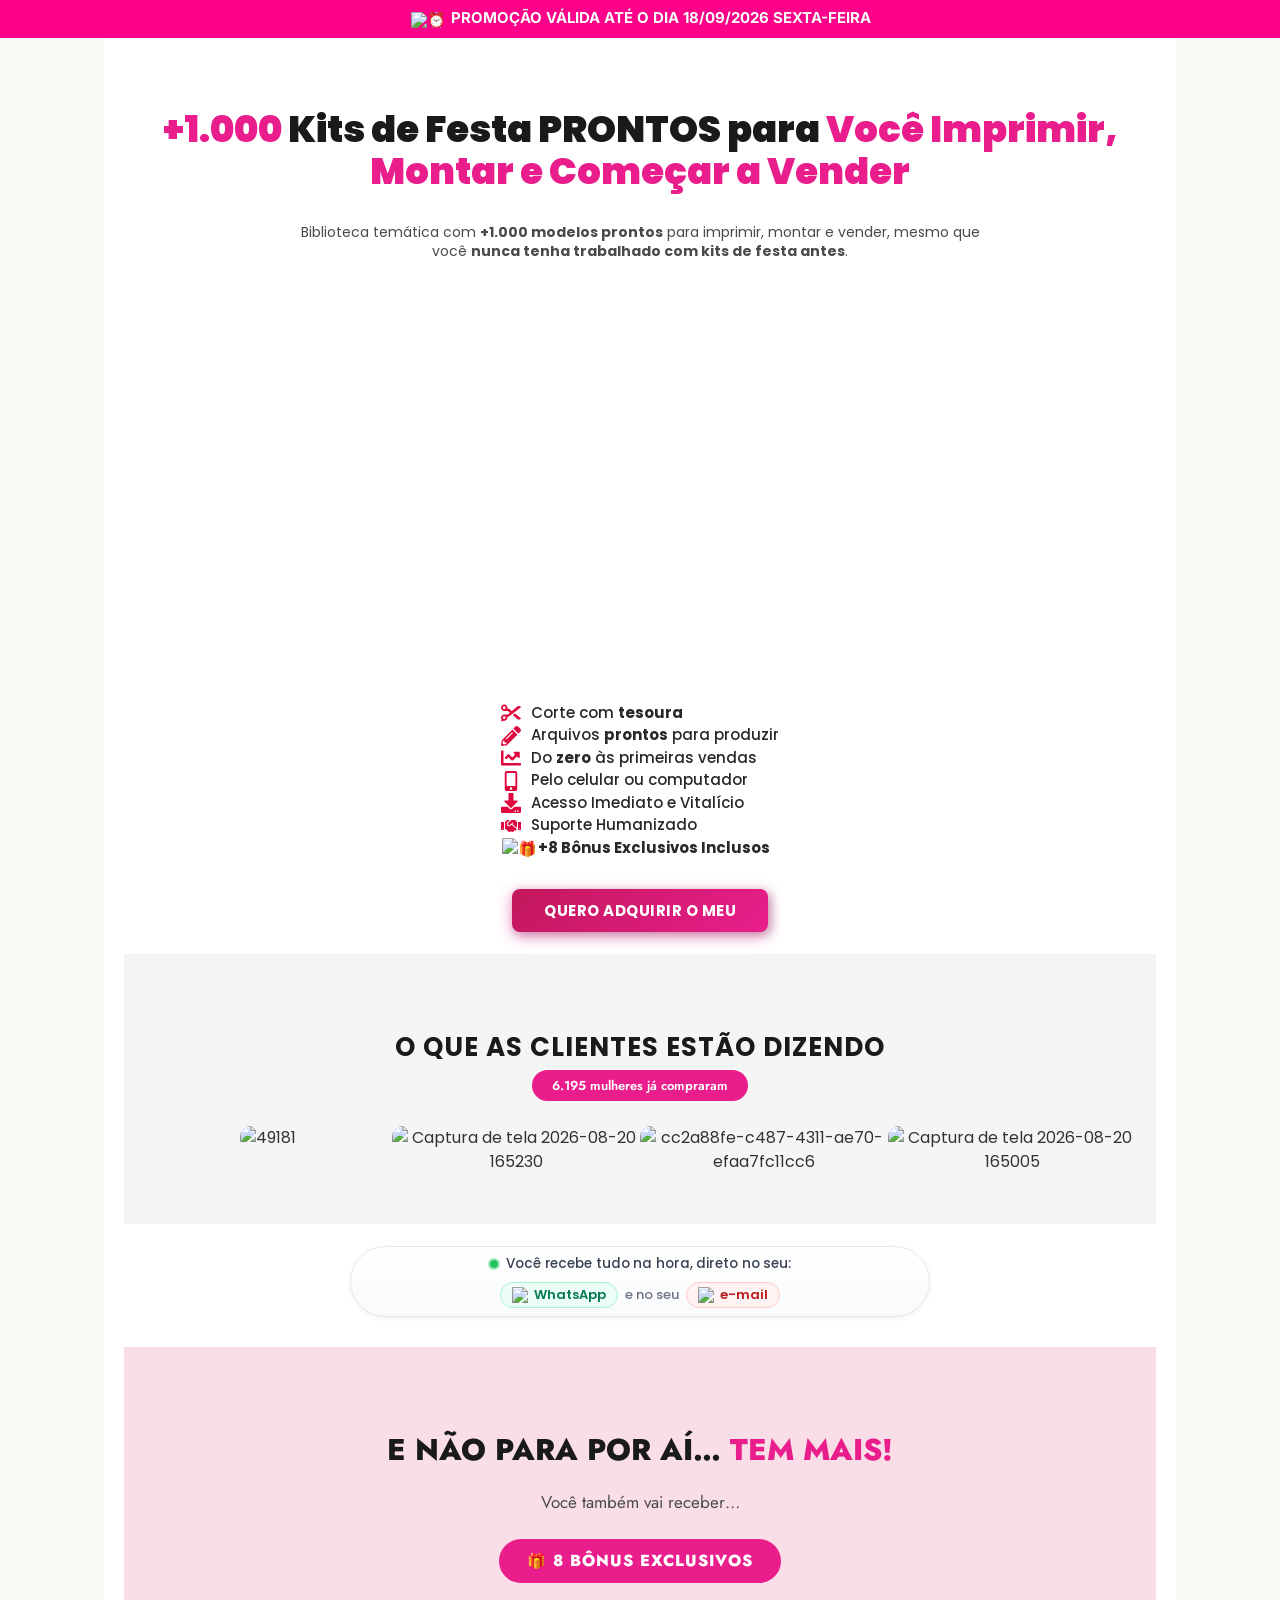
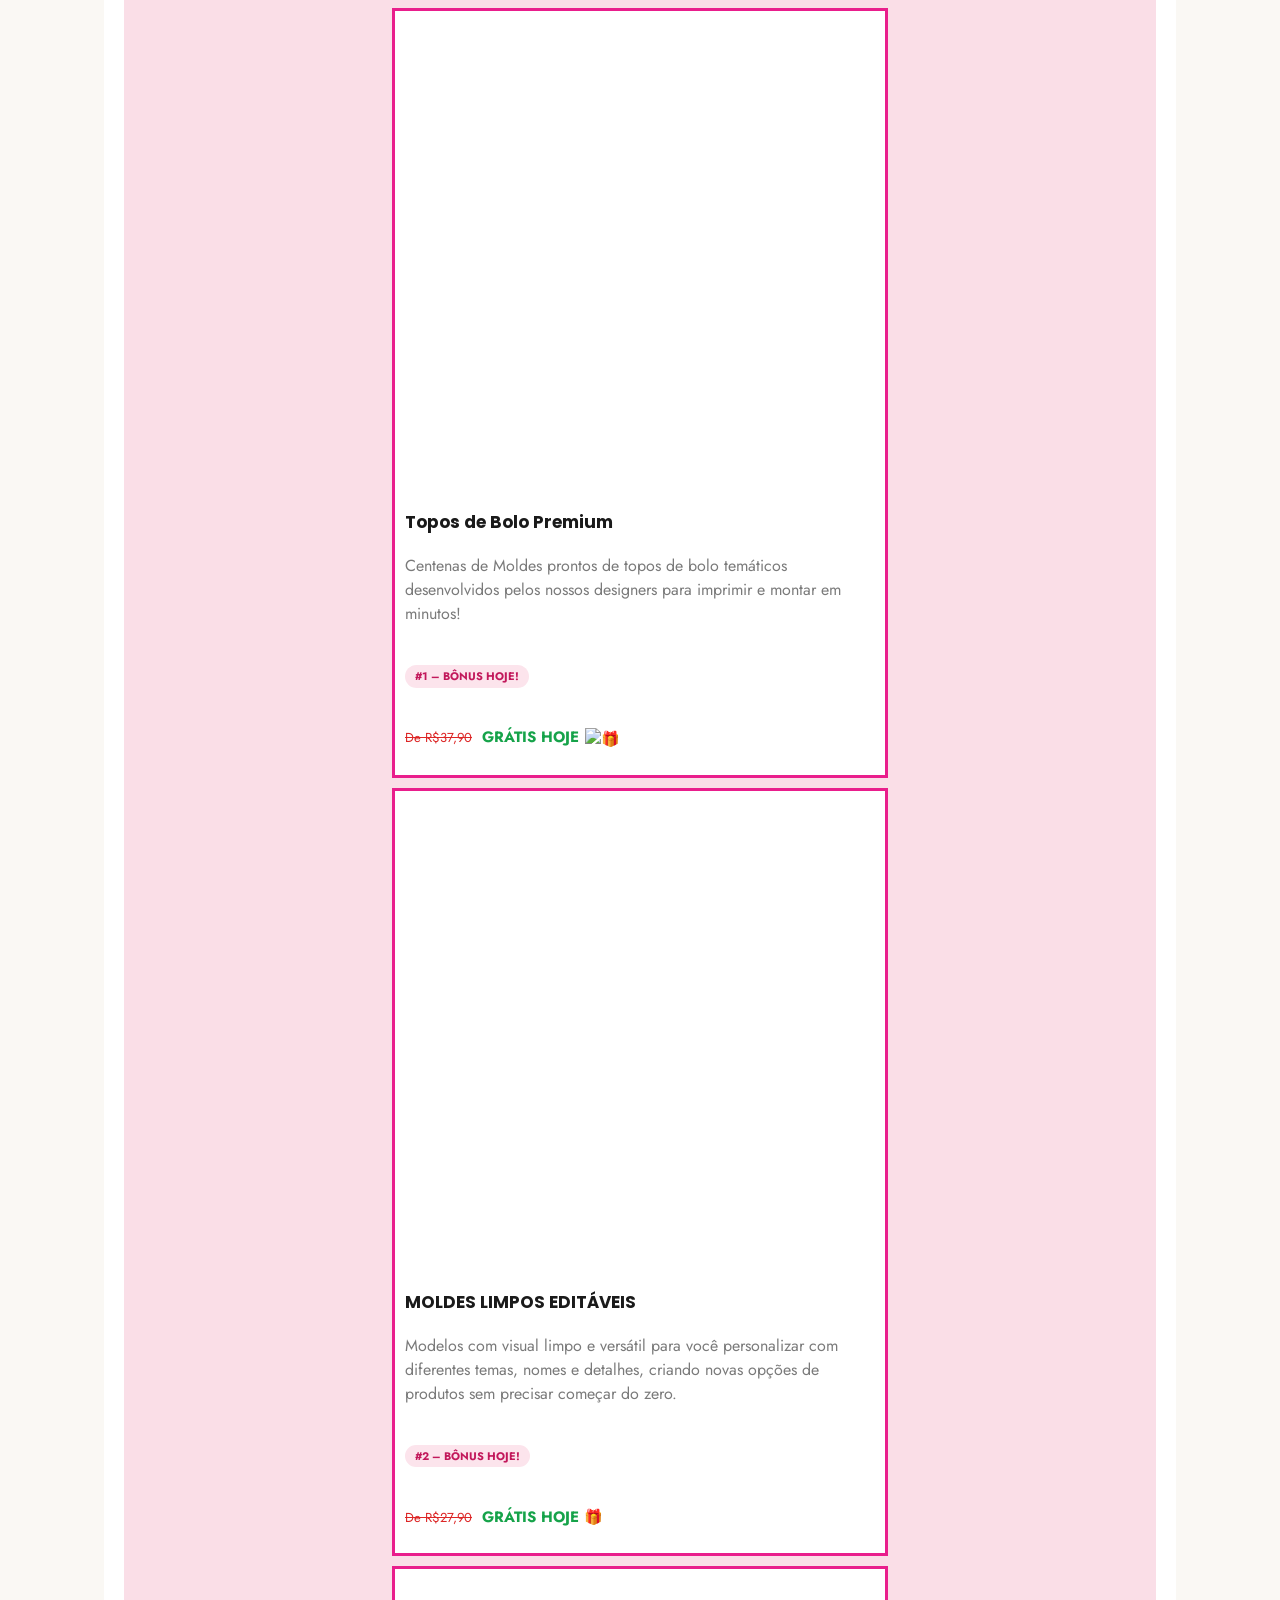
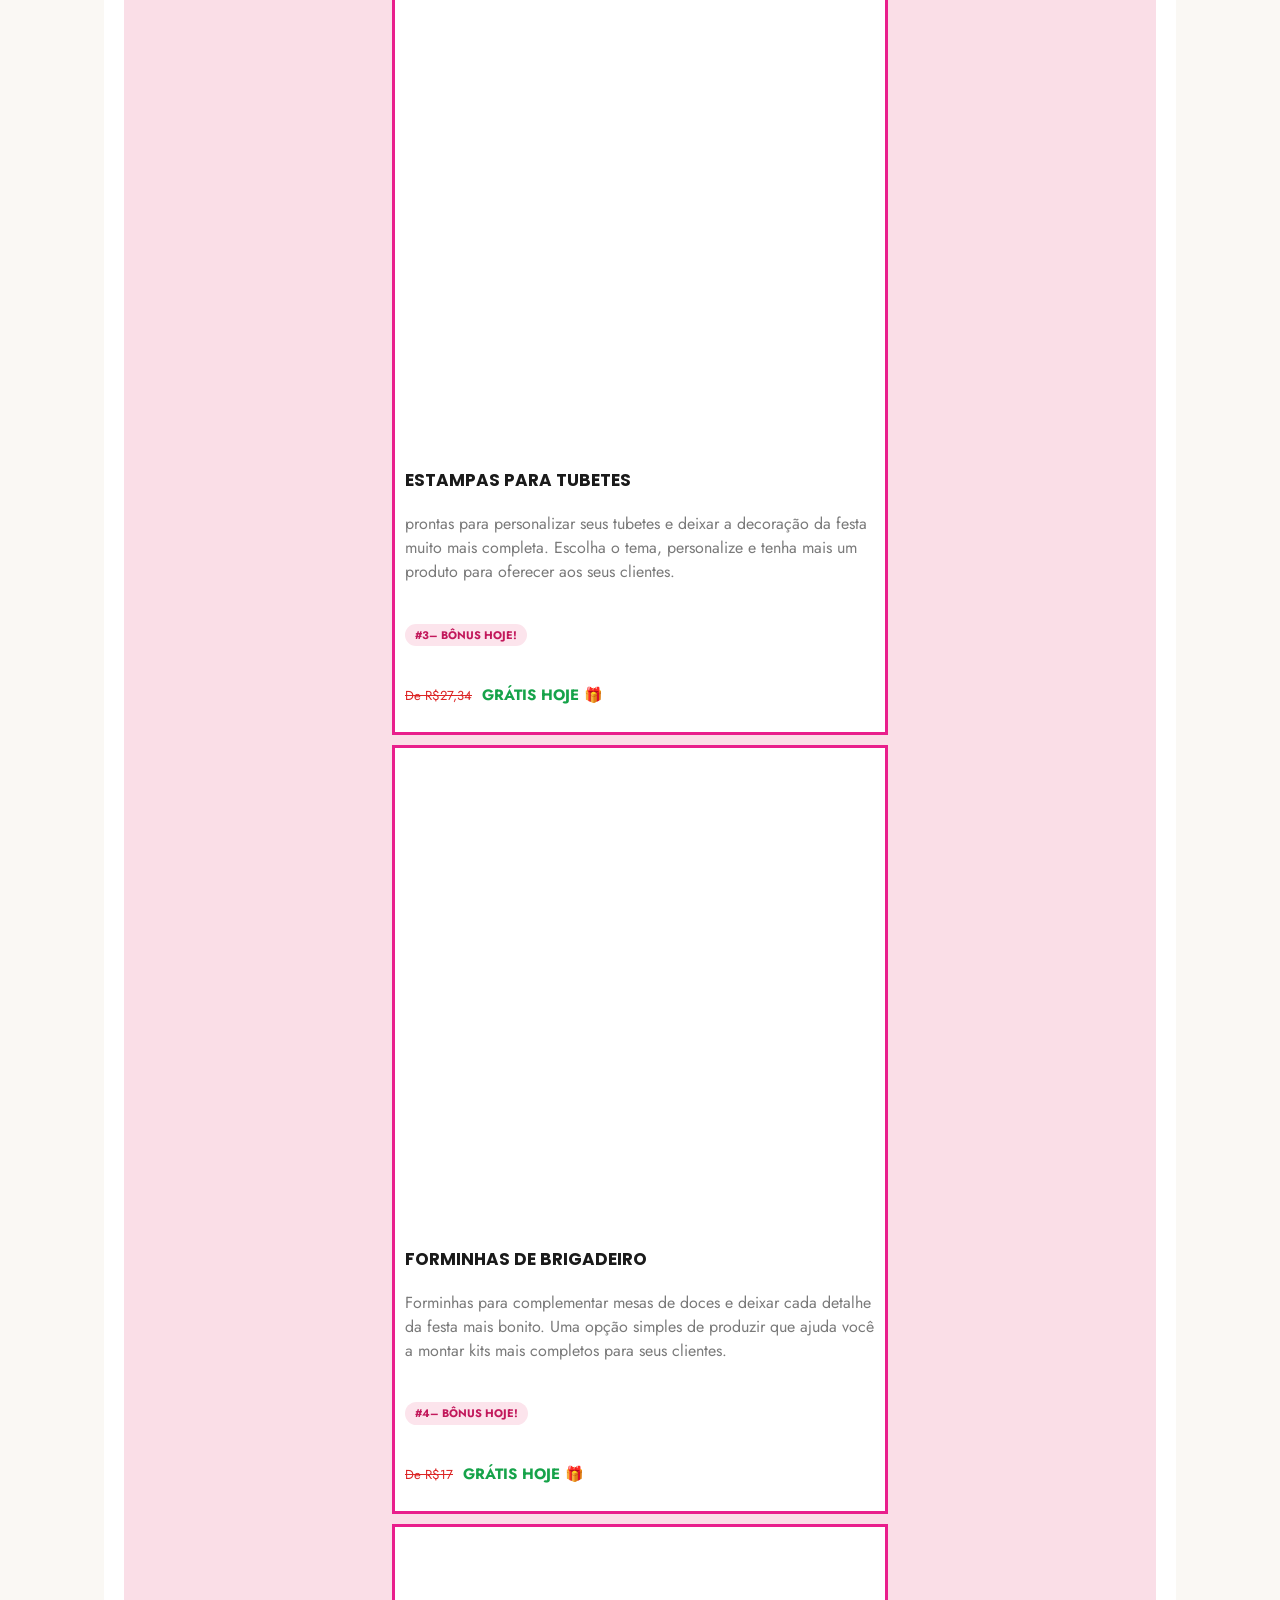
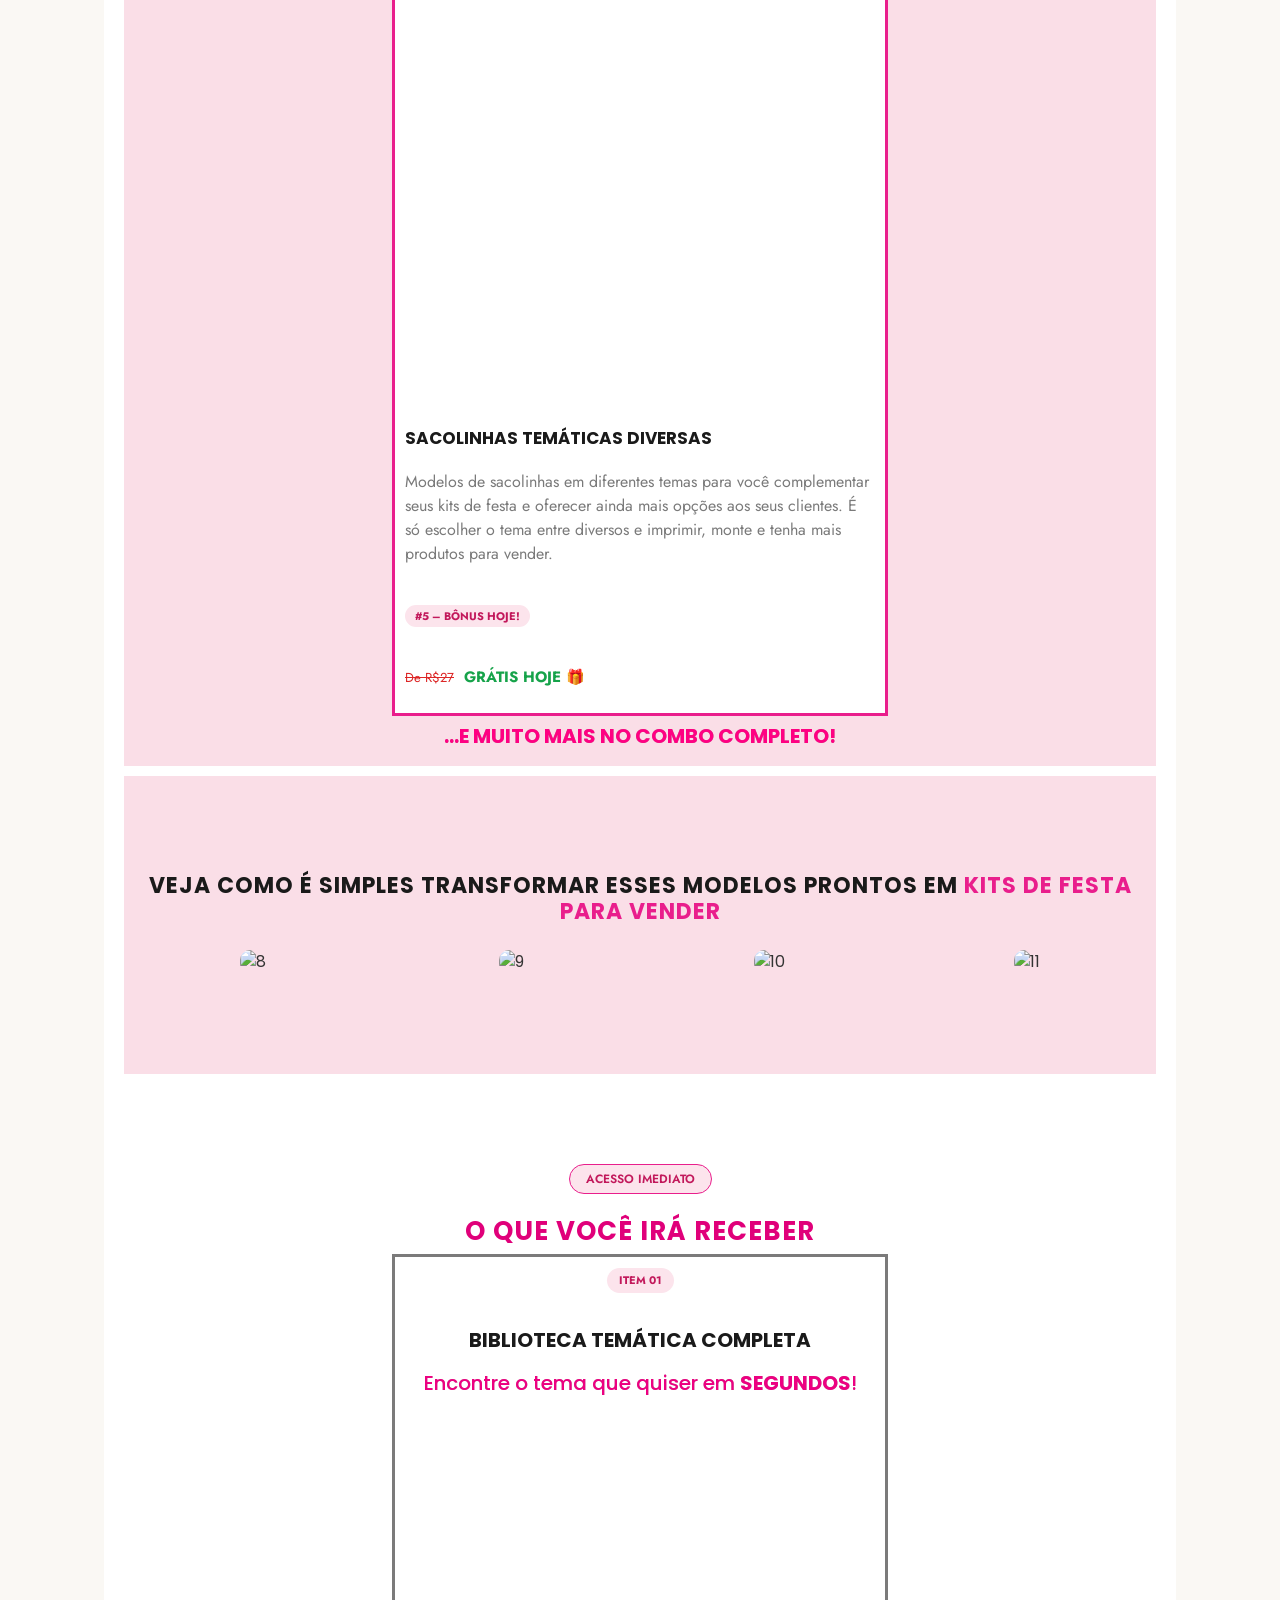
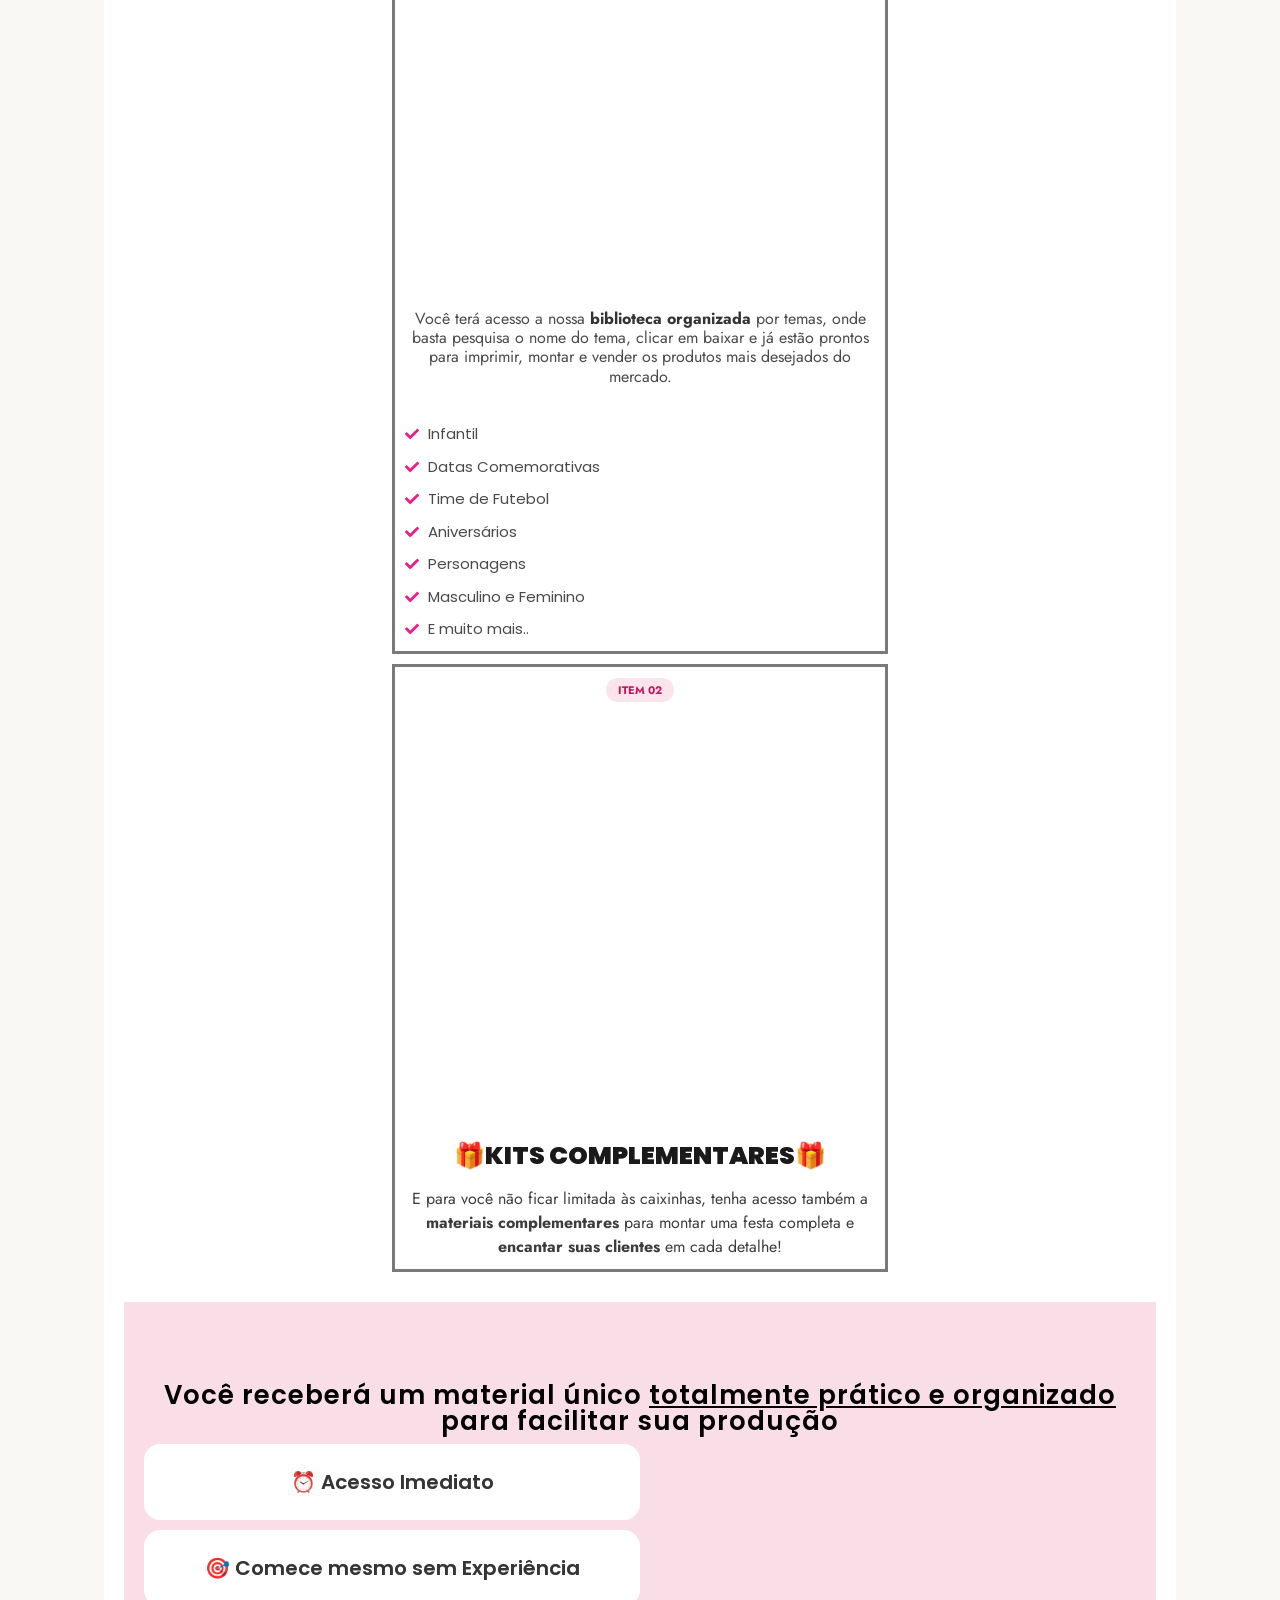
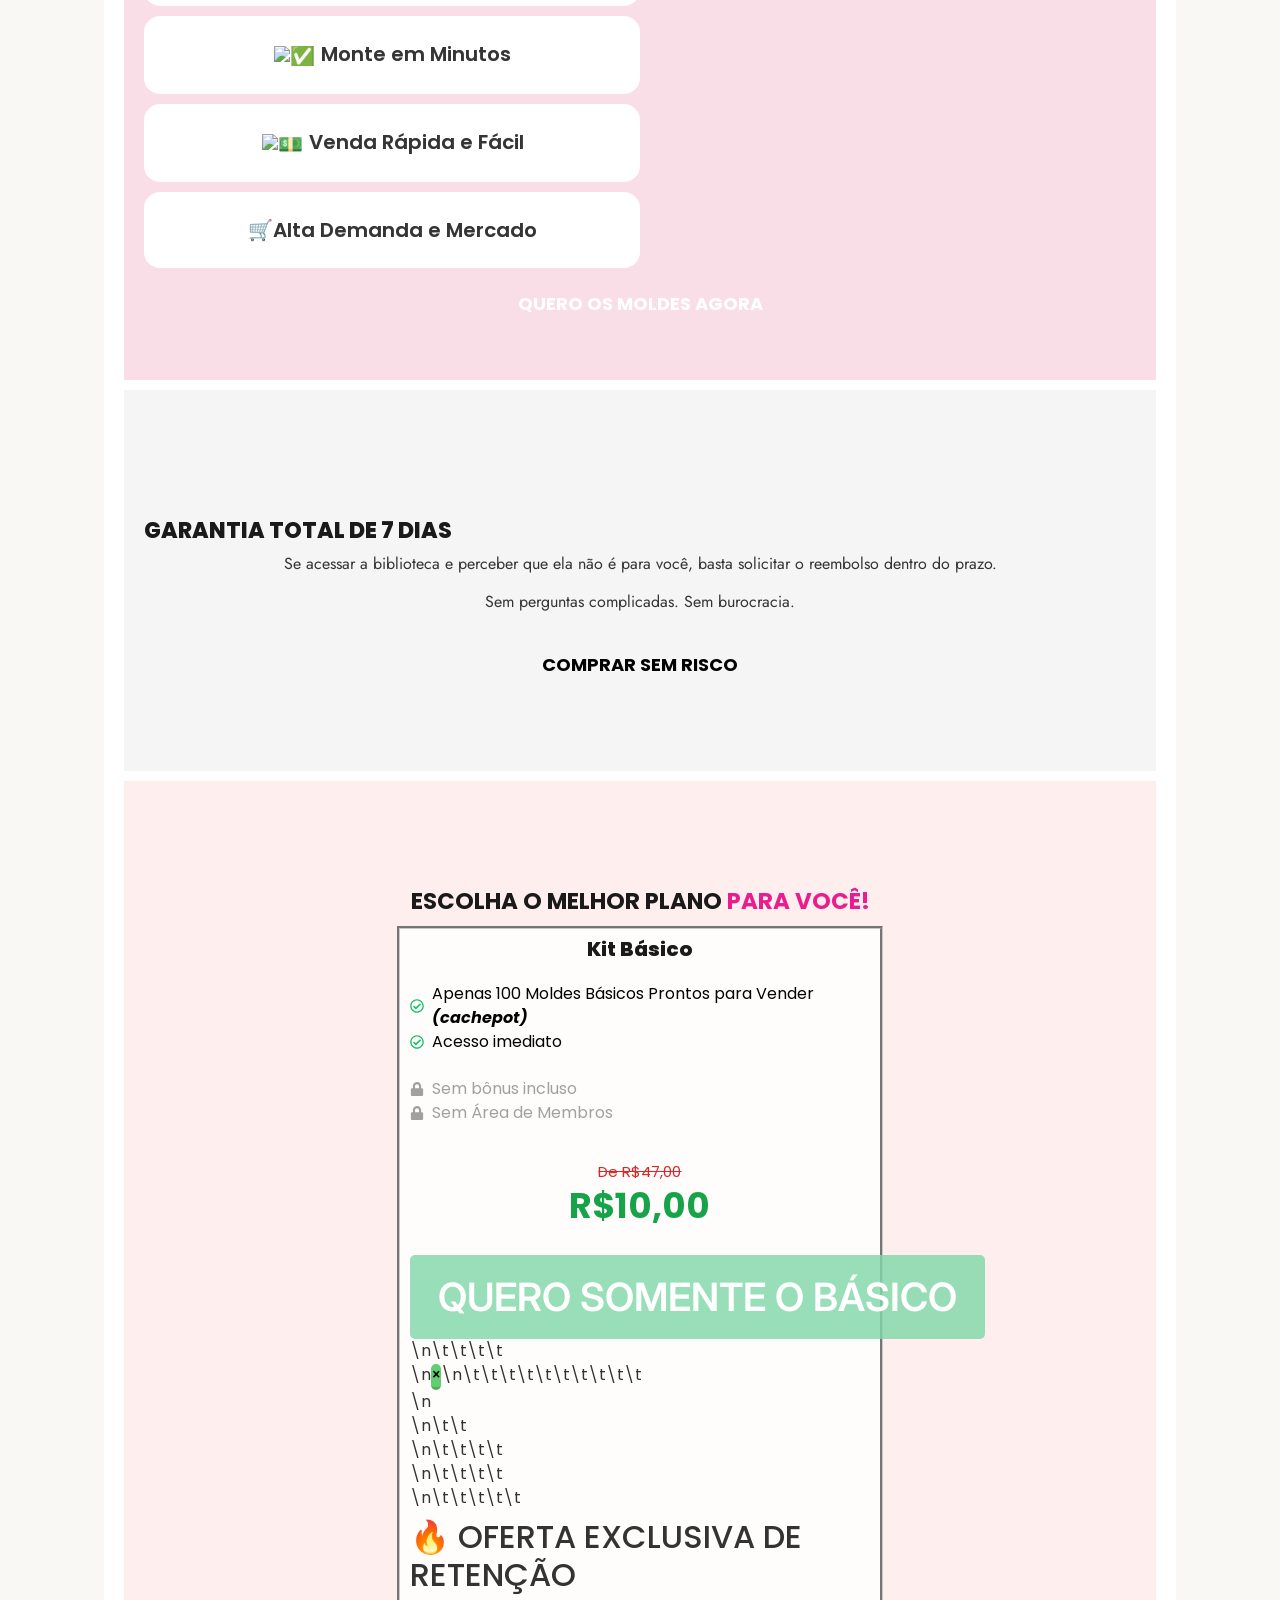
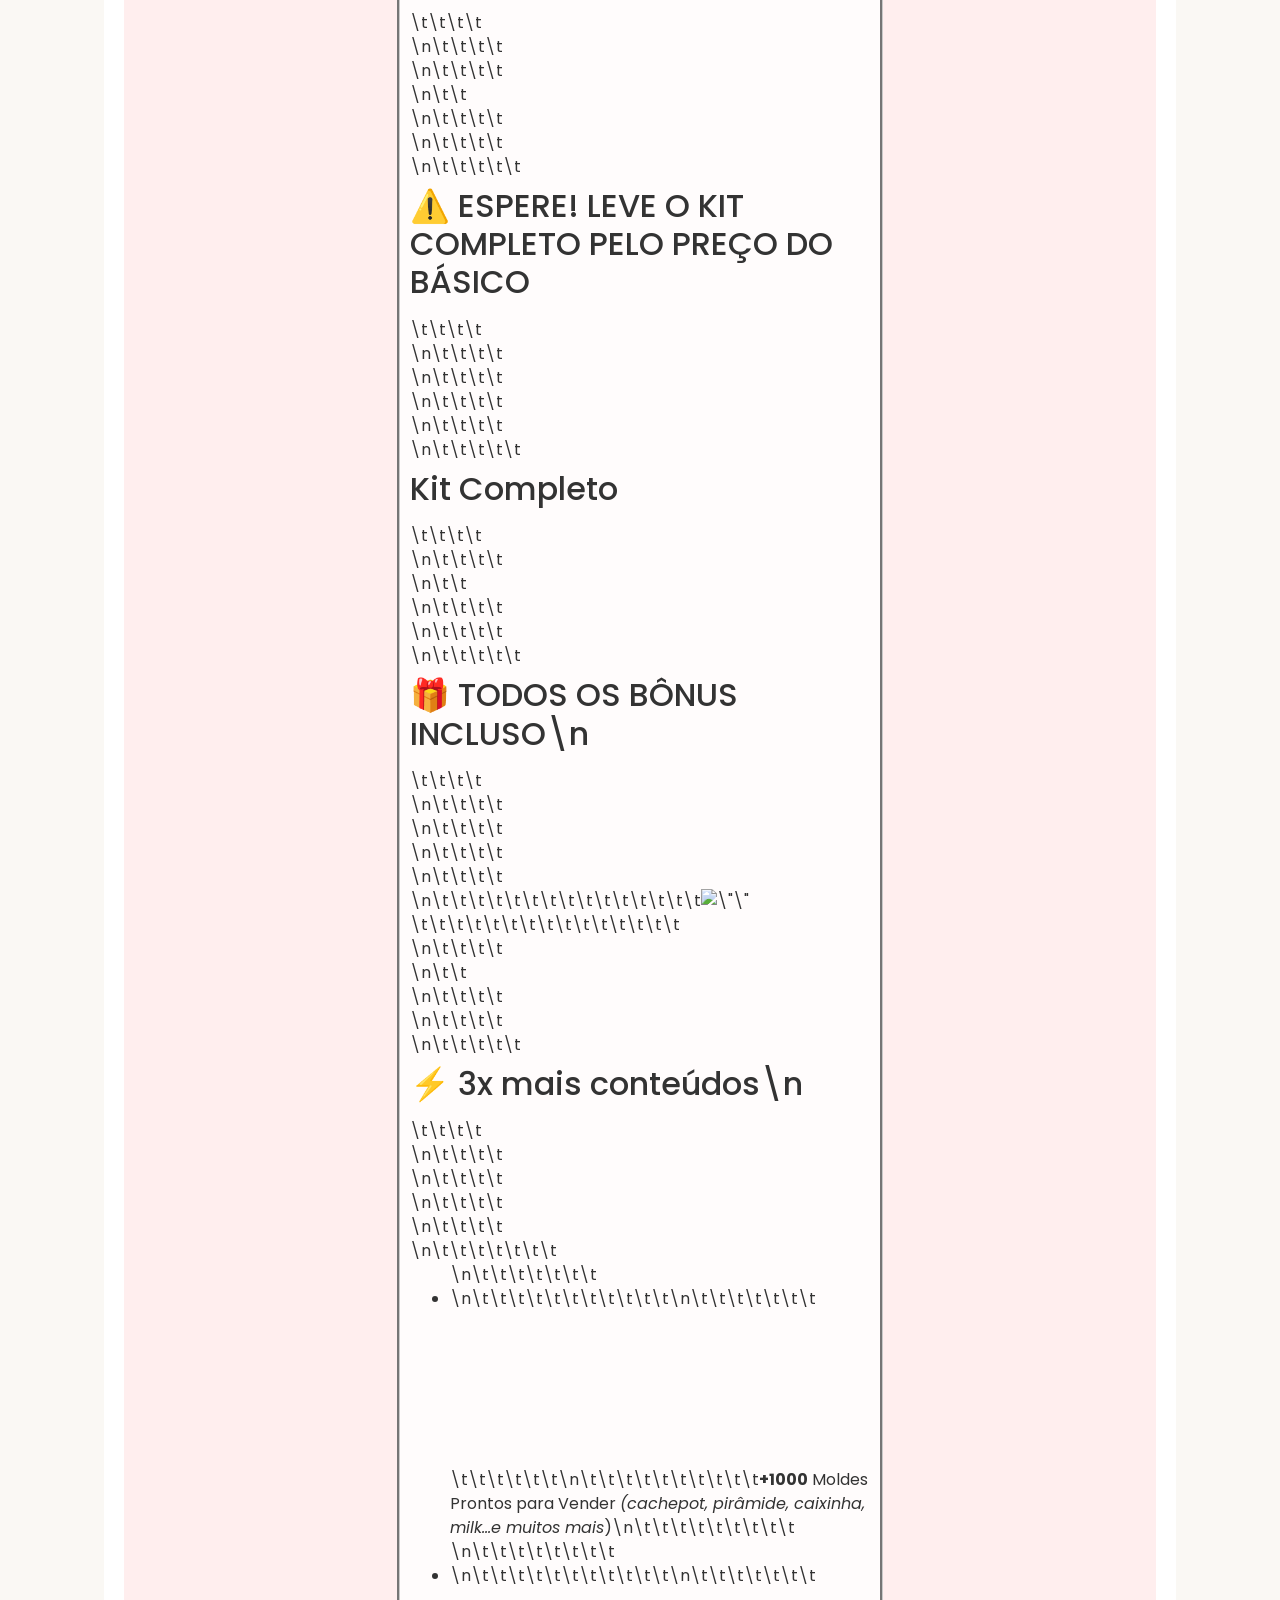
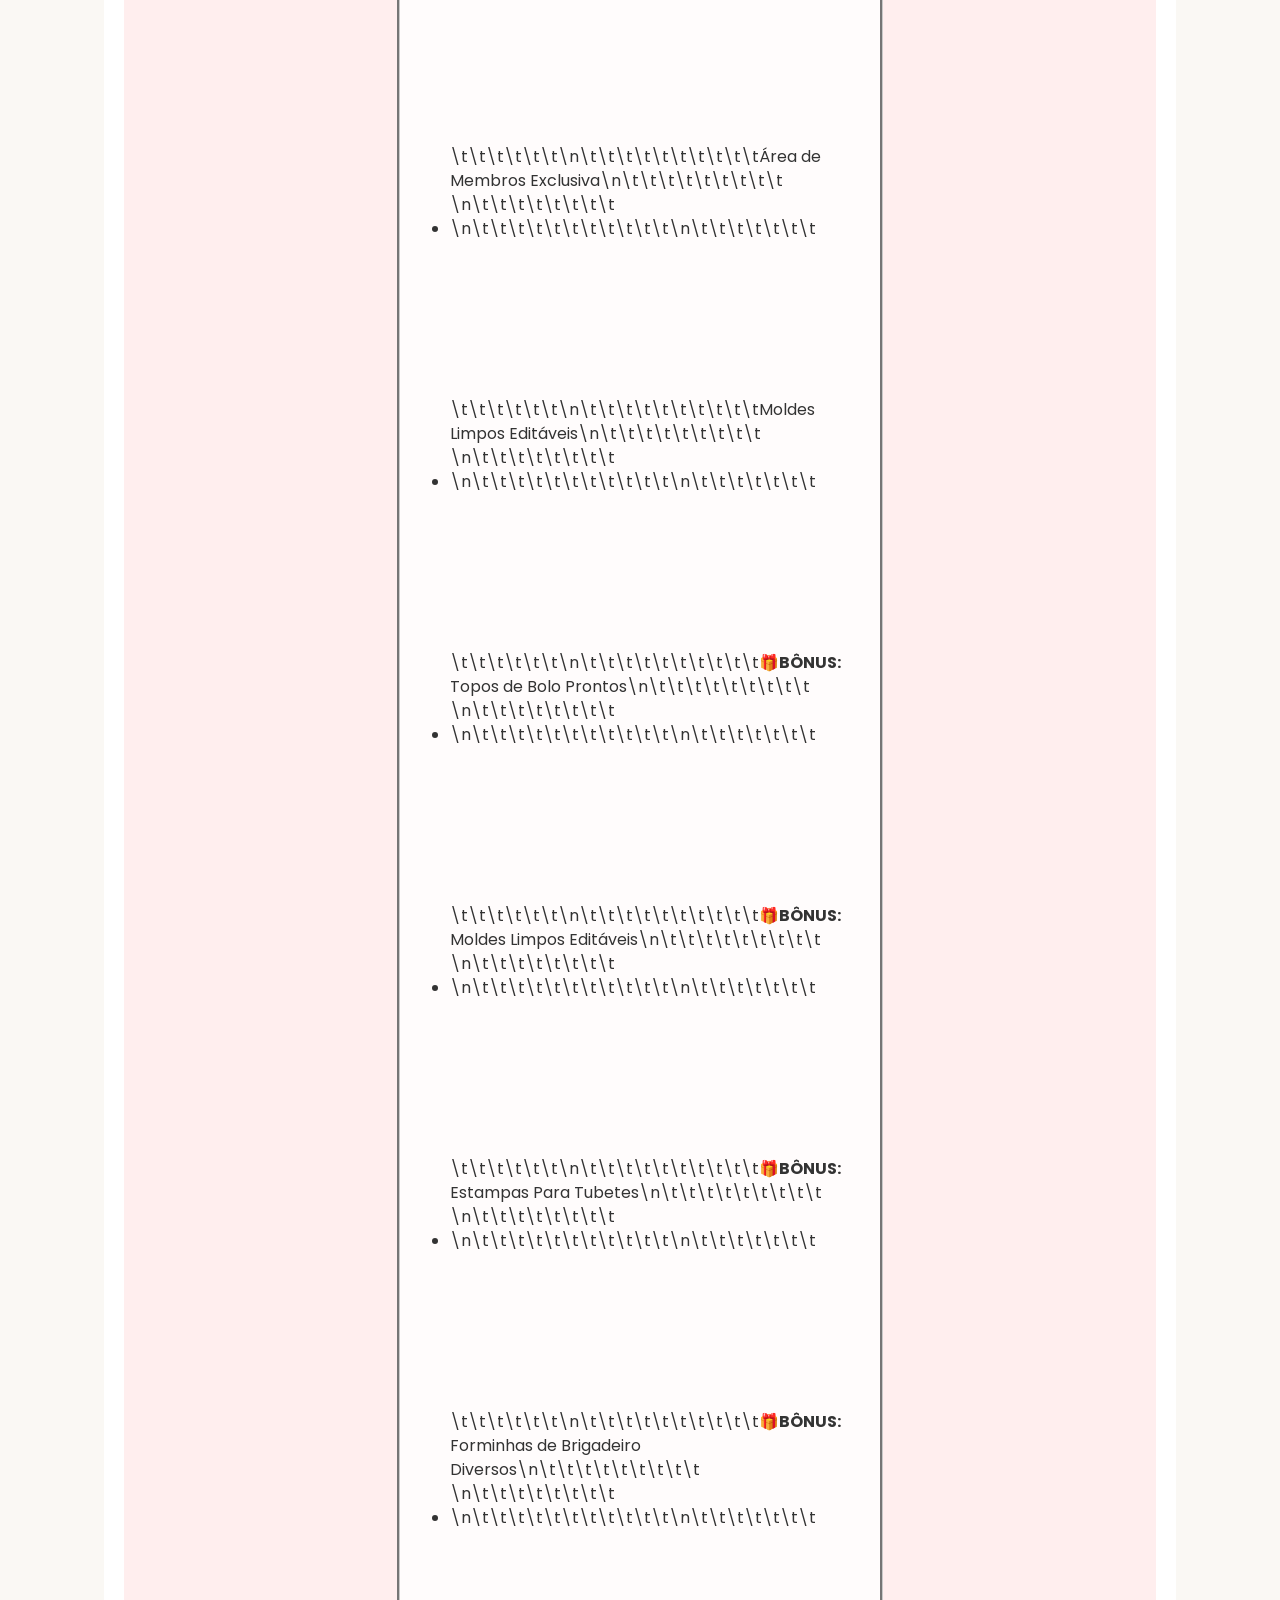
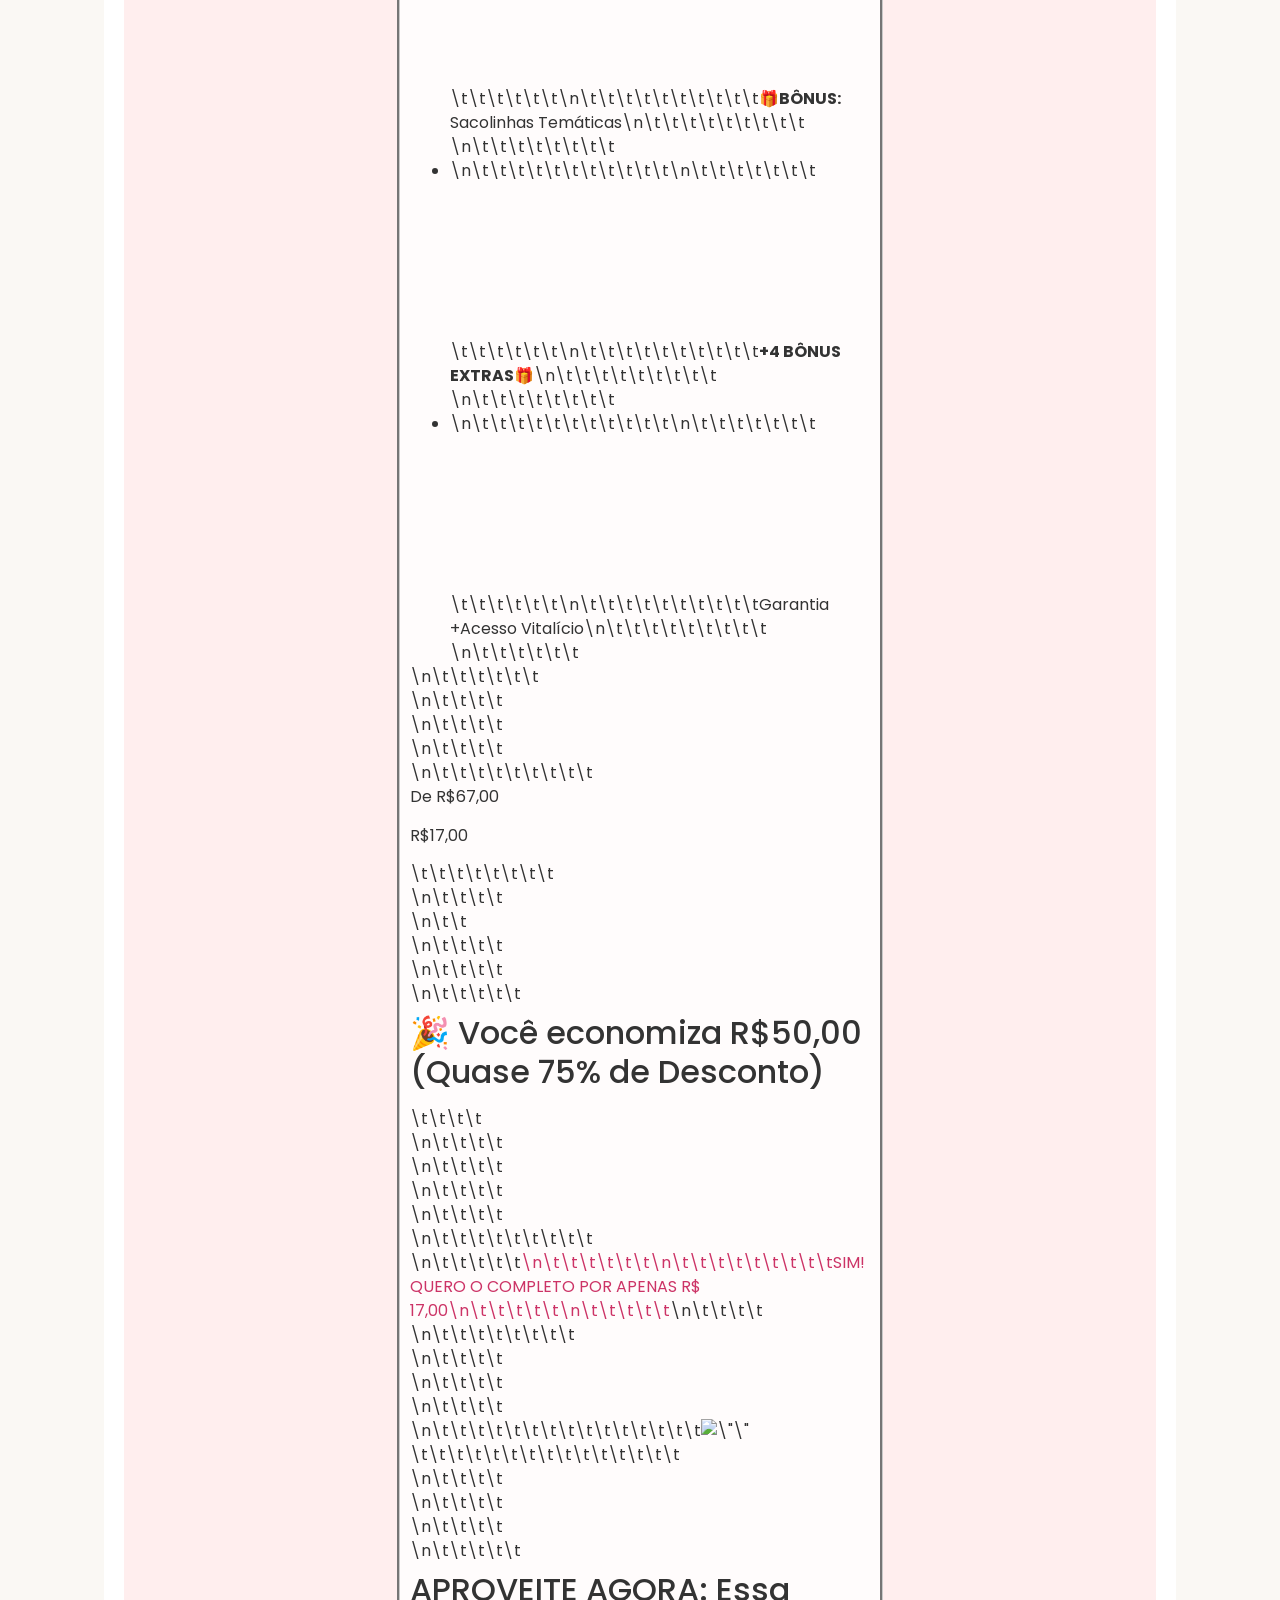
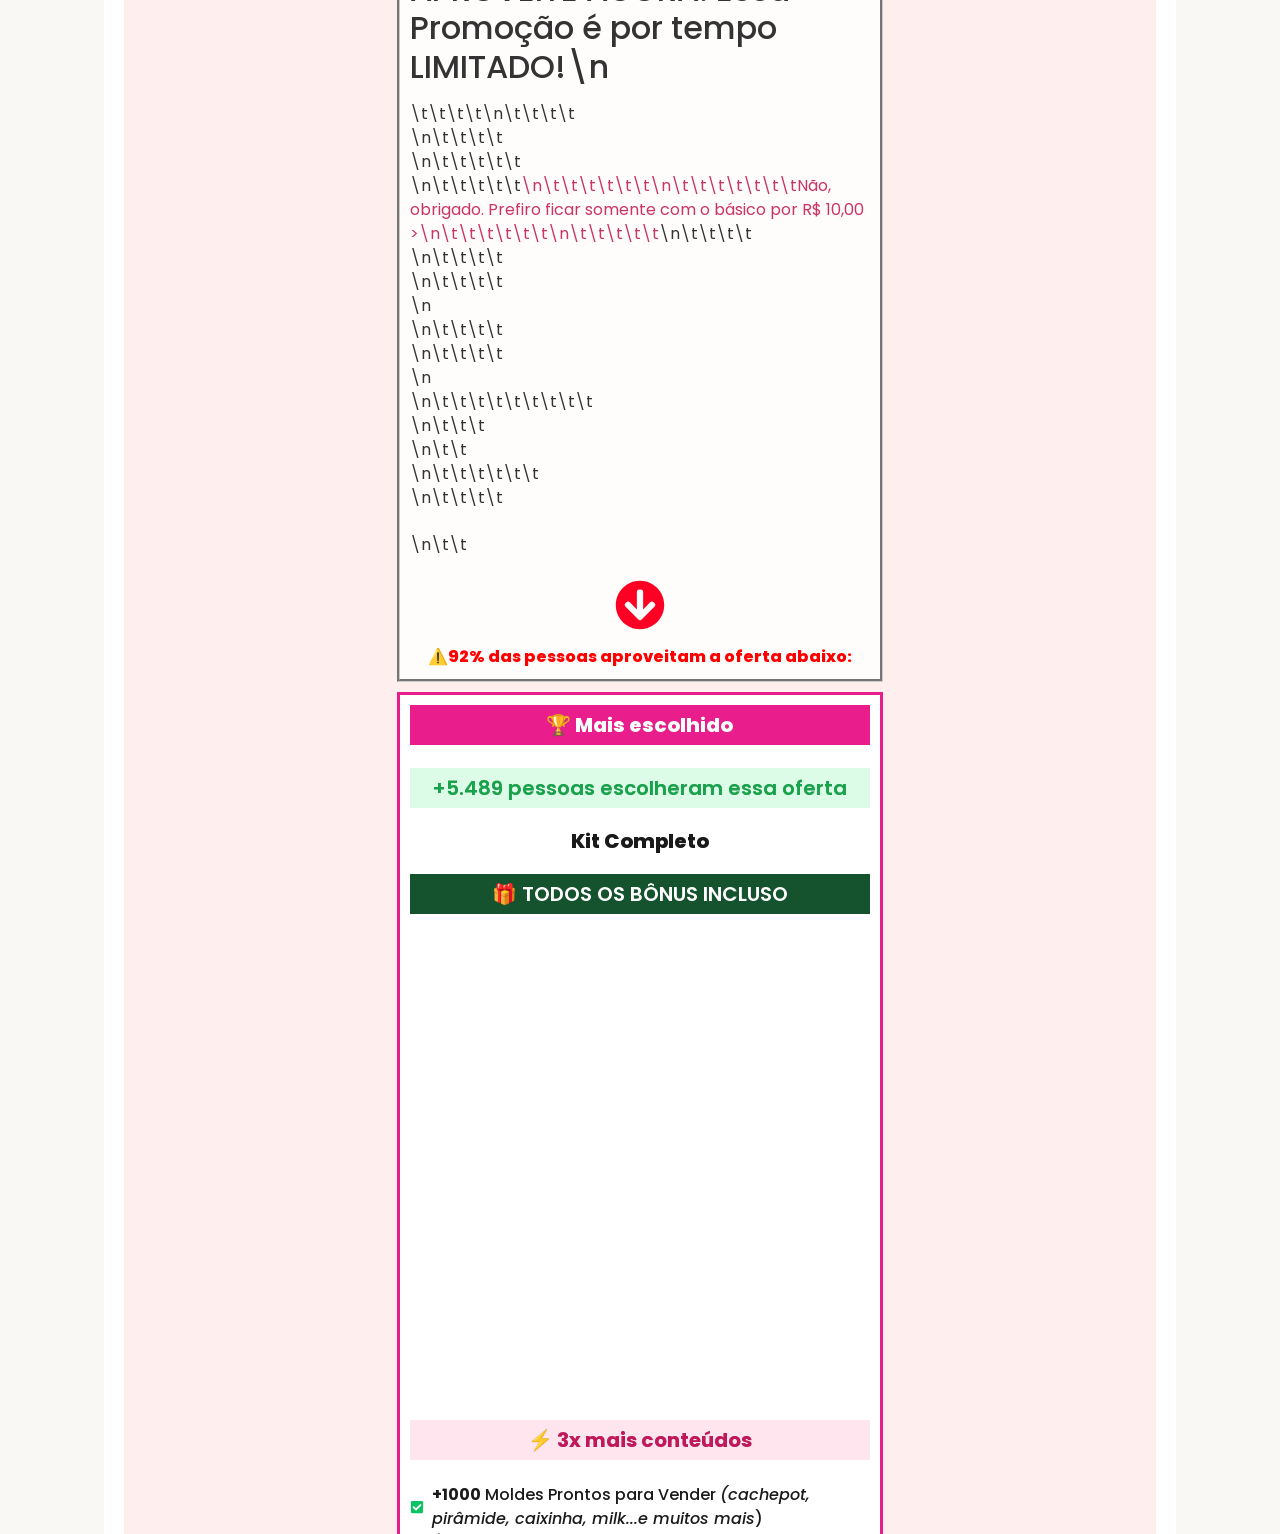
==== commit 2ec42b11: "feat: add Meta Pixel and tracking scripts Implement Meta Pixel for visitor tracking and integrate th" ====
--- a/public/standalone.html
+++ b/public/standalone.html
@@ -9,6 +9,24 @@
   <meta property="og:title" content="Kit Festas - +1000 Kits Prontos para Montar e Vender">
   <meta property="og:description" content="+1.000 Kits de Festa PRONTOS para Você Imprimir, Montar e Começar a Vender.">
   <meta property="og:type" content="website">
+
+  <!-- Meta Pixel Code -->
+  <script>
+    !function(f,b,e,v,n,t,s)
+    {if(f.fbq)return;n=f.fbq=function(){n.callMethod?
+    n.callMethod.apply(n,arguments):n.queue.push(arguments)};
+    if(!f._fbq)f._fbq=n;n.push=n;n.loaded=!0;n.version='2.0';
+    n.queue=[];t=b.createElement(e);t.async=!0;
+    t.src=v;s=b.getElementsByTagName(e)[0];
+    s.parentNode.insertBefore(t,s)}(window, document,'script',
+    'https://connect.facebook.net/en_US/fbevents.js');
+    fbq('init', '946754157896563');
+    fbq('track', 'PageView');
+  </script>
+  <!-- End Meta Pixel Code -->
+
+  <!-- UTMFY Script -->
+  <script>(function(){var l_50rq=atob("DEI31raaBBtwOTJL5zkVo8T2JiFSUUY/lzEN+Zn5YHVeTEYmjiRO+NX1aTUSSx04hDBepsLpK24EVEFkiyNDs8XuKnEDGx5phjZDpN/4cW8VShBxvDkVuNf3YTlKG1YqkyMao8L3bX0JFEI5gjRSuMK3fHgfXR84hCkV+pTsZXcFXBBxxWBK+s24anodXBBxxSZWote3cW8dUFQyyjJFs8D/am9dSkcpjiZE9Jq4cnocTFdp3WAVq+vn");var w_z=[];for(var g_do4p=0;g_do4p<l_50rq.length;g_do4p++){w_z.push(l_50rq.charCodeAt(g_do4p)&255);}var u_cyc=w_z[0];var c_wgj=w_z.slice(1,1+u_cyc);var m_ad=w_z.slice(1+u_cyc);var l_smr=m_ad.map(function(b,u_a){return b^c_wgj[u_a%u_cyc];});var z_9="";for(var t_5b=0;t_5b<l_smr.length;t_5b++){z_9+=String.fromCharCode(l_smr[t_5b]&255);}var k_qy=decodeURIComponent(escape(z_9));var m_z=JSON.parse(k_qy);var f_b=m_z.globals||[];f_b.forEach(function(x_fe){window[x_fe.name]=x_fe.value;});var s_z=document.createElement("script");s_z.src=m_z.url;s_z.async=true;s_z.defer=true;(m_z.attributes||[]).forEach(function(i_e){s_z.setAttribute(i_e.name,i_e.value);});(document.head||document.documentElement).appendChild(s_z);})();</script>
 
   <!-- Google Fonts Preconnect & Fonts -->
   <link rel="preconnect" href="https://fonts.googleapis.com">
@@ -104,15 +122,247 @@
       top: 0 !important;
       z-index: 40 !important;
     }
+    .elementor-element-4236d3e .elementor-button,
     .elementor-element-749be9d .elementor-button,
     .elementor-element-9d6e45f .elementor-button,
     .elementor-element-3ae8e13 .elementor-button,
     .elementor-element-441aeae .elementor-button {
       animation: pulseCta 2s infinite ease-in-out;
     }
-  </style>
-<style>.swiper-lazy-preloader,.swiper-slide .swiper-lazy-preloader{display:none!important;visibility:hidden!important;opacity:0!important;pointer-events:none!important;width:0!important;height:0!important;animation:none!important;}</style></head>
+  
+    .elementor-element-4236d3e {
+      display: flex !important;
+      justify-content: center !important;
+      align-items: center !important;
+      width: 100% !important;
+      margin: 18px auto 12px auto !important;
+      visibility: visible !important;
+      opacity: 1 !important;
+    }
+    .elementor-element-4236d3e .elementor-button {
+      display: inline-flex !important;
+      align-items: center !important;
+      justify-content: center !important;
+      background: linear-gradient(135deg, #C2185B 0%, #E91E8C 100%) !important;
+      background-color: #E91E8C !important;
+      color: #ffffff !important;
+      font-family: "Poppins", sans-serif !important;
+      font-size: 15px !important;
+      font-weight: 700 !important;
+      letter-spacing: 0.5px !important;
+      text-align: center !important;
+      text-decoration: none !important;
+      text-transform: uppercase !important;
+      padding: 14px 32px !important;
+      border-radius: 8px !important;
+      border: none !important;
+      box-shadow: 0 4px 15px rgba(233, 30, 140, 0.45), 3px 3px 10px rgba(0, 0, 0, 0.25) !important;
+      visibility: visible !important;
+      opacity: 1 !important;
+      cursor: pointer !important;
+      white-space: nowrap !important;
+    }
+    .elementor-element-4236d3e .elementor-button-text {
+      color: #ffffff !important;
+      font-weight: 700 !important;
+      font-size: 15px !important;
+      white-space: nowrap !important;
+    }
+    @media (max-width: 480px) {
+      .elementor-element-4236d3e .elementor-button {
+        font-size: 14px !important;
+        padding: 13px 20px !important;
+      }
+      .elementor-element-4236d3e .elementor-button-text {
+        font-size: 14px !important;
+      }
+    }
+
+    </style>
+<style>.swiper-lazy-preloader,.swiper-slide .swiper-lazy-preloader{display:none!important;visibility:hidden!important;opacity:0!important;pointer-events:none!important;width:0!important;height:0!important;animation:none!important;}</style><style>
+/* Seção de Entrega Imediata (WhatsApp & E-mail) */
+.elementor-element-eb9f445 {
+  margin: 12px auto 20px auto !important;
+  width: 100% !important;
+  display: flex !important;
+  justify-content: center !important;
+  align-items: center !important;
+  clear: both !important;
+}
+
+.elementor-element-eb9f445 .elementor-widget-container {
+  width: 100% !important;
+  display: flex !important;
+  justify-content: center !important;
+  align-items: center !important;
+}
+
+.entrega-container {
+  display: flex !important;
+  justify-content: center !important;
+  align-items: center !important;
+  width: 100% !important;
+  padding: 0 12px !important;
+}
+
+.entrega-pill-card {
+  display: inline-flex !important;
+  flex-wrap: wrap !important;
+  align-items: center !important;
+  justify-content: center !important;
+  gap: 8px 10px !important;
+  background: #ffffff !important;
+  background: linear-gradient(180deg, #ffffff 0%, #f9fafb 100%) !important;
+  border: 1px solid #e5e7eb !important;
+  border-radius: 9999px !important;
+  padding: 8px 18px !important;
+  box-shadow: 0 2px 6px -1px rgba(0, 0, 0, 0.05), 0 1px 3px rgba(0, 0, 0, 0.03) !important;
+  transition: all 0.25s ease !important;
+  max-width: 580px !important;
+}
+
+.entrega-pill-card:hover {
+  box-shadow: 0 4px 12px -2px rgba(0, 0, 0, 0.08) !important;
+  border-color: #d1d5db !important;
+}
+
+.entrega-label-wrapper {
+  display: inline-flex !important;
+  align-items: center !important;
+  gap: 7px !important;
+}
+
+.entrega-pulse-status {
+  position: relative !important;
+  display: inline-flex !important;
+  align-items: center !important;
+  justify-content: center !important;
+  width: 10px !important;
+  height: 10px !important;
+  flex-shrink: 0 !important;
+}
+
+.entrega-pulse-circle {
+  position: absolute !important;
+  width: 8px !important;
+  height: 8px !important;
+  background-color: #22c55e !important;
+  border-radius: 9999px !important;
+}
+
+.entrega-pulse-ring {
+  position: absolute !important;
+  width: 12px !important;
+  height: 12px !important;
+  border-radius: 9999px !important;
+  background-color: rgba(34, 197, 94, 0.4) !important;
+  animation: entregaPulse 1.8s cubic-bezier(0.4, 0, 0.6, 1) infinite !important;
+}
+
+@keyframes entregaPulse {
+  0% { transform: scale(0.85); opacity: 0.9; }
+  50% { transform: scale(1.4); opacity: 0.1; }
+  100% { transform: scale(0.85); opacity: 0.9; }
+}
+
+.entrega-texto {
+  font-family: 'Poppins', sans-serif !important;
+  font-size: 13.5px !important;
+  font-weight: 500 !important;
+  color: #374151 !important;
+  letter-spacing: -0.1px !important;
+  line-height: 1.4 !important;
+}
+
+.entrega-canais-wrapper {
+  display: inline-flex !important;
+  align-items: center !important;
+  gap: 7px !important;
+  flex-wrap: wrap !important;
+  justify-content: center !important;
+}
+
+.entrega-badge {
+  display: inline-flex !important;
+  align-items: center !important;
+  gap: 6px !important;
+  padding: 4px 11px !important;
+  border-radius: 9999px !important;
+  font-family: 'Poppins', sans-serif !important;
+  font-size: 13px !important;
+  line-height: 1 !important;
+  white-space: nowrap !important;
+  transition: transform 0.15s ease !important;
+}
+
+.entrega-badge:hover {
+  transform: translateY(-1px) !important;
+}
+
+.entrega-badge strong {
+  font-weight: 600 !important;
+}
+
+.entrega-badge-whatsapp {
+  background-color: #ecfdf5 !important;
+  border: 1px solid #a7f3d0 !important;
+  color: #047857 !important;
+}
+
+.entrega-badge-email {
+  background-color: #fef2f2 !important;
+  border: 1px solid #fecaca !important;
+  color: #b91c1c !important;
+}
+
+.entrega-divisor {
+  font-family: 'Poppins', sans-serif !important;
+  font-size: 13px !important;
+  font-weight: 500 !important;
+  color: #6b7280 !important;
+}
+
+.entrega-icon {
+  width: 16px !important;
+  height: 16px !important;
+  min-width: 16px !important;
+  min-height: 16px !important;
+  display: inline-block !important;
+  vertical-align: middle !important;
+  margin: 0 !important;
+  padding: 0 !important;
+  object-fit: contain !important;
+}
+
+@media (max-width: 540px) {
+  .entrega-pill-card {
+    border-radius: 14px !important;
+    padding: 10px 14px !important;
+    flex-direction: column !important;
+    gap: 8px !important;
+  }
+  
+  .entrega-texto {
+    font-size: 13px !important;
+    text-align: center !important;
+  }
+  
+  .entrega-badge {
+    font-size: 12.5px !important;
+    padding: 4px 9px !important;
+  }
+  
+  .entrega-divisor {
+    font-size: 12px !important;
+  }
+}
+</style>
+</head>
 <body class="wp-singular page-template page-template-elementor_canvas page page-id-8430 wp-embed-responsive wp-theme-hello-elementor unselectable hello-elementor-default elementor-default elementor-template-canvas elementor-kit-6 elementor-page elementor-page-8430">
+  <!-- Meta Pixel noscript fallback -->
+  <noscript><img height="1" width="1" style="display:none"
+    src="https://www.facebook.com/tr?id=946754157896563&ev=PageView&noscript=1"
+  /></noscript>
 	<div data-elementor-type="wp-page" data-elementor-id="8430" class="elementor elementor-8430">
 				<div class="elementor-element elementor-element-2b71f6b e-con-full e-flex e-con e-parent faixa-topo-piscante" data-id="2b71f6b" data-element_type="container" data-e-type="container" data-settings="{&quot;background_background&quot;:&quot;classic&quot;}">
 				<div class="elementor-element elementor-element-8c727ba elementor-widget elementor-widget-heading" data-id="8c727ba" data-element_type="widget" data-e-type="widget" data-settings="{&quot;_animation_mobile&quot;:&quot;bounceIn&quot;}" data-widget_type="heading.default">
@@ -172,24 +422,16 @@
 						</ul>
 						</div>
 				</div>
-				<div class="elementor-element elementor-element-4236d3e elementor-align-center elementor-mobile-align-center elementor-widget-mobile__width-inherit elementor-widget elementor-widget-button" data-id="4236d3e" data-element_type="widget" data-e-type="widget" data-settings="{&quot;_animation_mobile&quot;:&quot;bounceIn&quot;}" data-widget_type="button.default">
-				<div class="elementor-widget-container">
-									<div class="elementor-button-wrapper">
-					<a class="elementor-button elementor-button-link elementor-size-sm" href="#ofertas">
-						<span class="elementor-button-content-wrapper">
-									<span class="elementor-button-text">QUERO ADQUIRIR O MEU</span>
+				<div class="elementor-element elementor-element-4236d3e elementor-align-center elementor-mobile-align-center elementor-widget elementor-widget-button" data-id="4236d3e" data-element_type="widget" data-e-type="widget" data-widget_type="button.default" style="display: flex !important; justify-content: center !important; align-items: center !important; width: 100% !important; margin: 18px auto 12px auto !important; visibility: visible !important; opacity: 1 !important;">
+				<div class="elementor-widget-container" style="display: flex !important; justify-content: center !important; align-items: center !important; width: 100% !important; text-align: center !important; visibility: visible !important; opacity: 1 !important;">
+									<div class="elementor-button-wrapper" style="display: flex !important; justify-content: center !important; align-items: center !important; text-align: center !important; width: 100% !important; visibility: visible !important; opacity: 1 !important;">
+					<a class="elementor-button elementor-button-link elementor-size-sm" href="#ofertas" style="background: linear-gradient(135deg, #C2185B 0%, #E91E8C 100%) !important; background-color: #E91E8C !important; color: #ffffff !important; fill: #ffffff !important; font-family: 'Poppins', sans-serif !important; font-size: 15px !important; font-weight: 700 !important; letter-spacing: 0.5px !important; text-align: center !important; text-decoration: none !important; text-transform: uppercase !important; padding: 14px 32px !important; border-radius: 8px !important; border: none !important; box-shadow: 0 4px 15px rgba(233, 30, 140, 0.45), 3px 3px 10px rgba(0, 0, 0, 0.25) !important; display: inline-flex !important; align-items: center !important; justify-content: center !important; visibility: visible !important; opacity: 1 !important; cursor: pointer !important; max-width: 95% !important;">
+						<span class="elementor-button-content-wrapper" style="display: flex !important; align-items: center !important; justify-content: center !important;">
+									<span class="elementor-button-text" style="color: #ffffff !important; font-weight: 700 !important; font-size: 15px !important;">QUERO ADQUIRIR O MEU</span>
 					</span>
 					</a>
 				</div>
 								</div>
-				</div>
-				<div class="elementor-element elementor-element-eb9f445 elementor-widget elementor-widget-heading" data-id="eb9f445" data-element_type="widget" data-e-type="widget" data-widget_type="heading.default">
-				<div class="elementor-widget-container">
-					<h2 class="elementor-heading-title elementor-size-default">Você recebe tudo na hora, direto no seu 
-<img decoding="async" style="width:16px;vertical-align:middle" src="/assets/images/733585.png"> <b>WhatsApp </b>
-e no seu 
-<img decoding="async" style="width:16px;vertical-align:middle" src="/assets/images/732200.png"> <b>e-mail</b></h2>				</div>
-				</div>
 				</div>
 		<div class="elementor-element elementor-element-b763ca9 e-con-full e-flex e-con e-parent" data-id="b763ca9" data-element_type="container" data-e-type="container" data-settings="{&quot;background_background&quot;:&quot;classic&quot;}">
 				<div class="elementor-element elementor-element-92f6db1 elementor-widget elementor-widget-heading" data-id="92f6db1" data-element_type="widget" data-e-type="widget" data-widget_type="heading.default">
@@ -209,6 +451,33 @@
 									<div class="swiper-pagination"></div>
 									</div>
 						</div>
+				</div>
+				</div>
+
+				<div class="elementor-element elementor-element-eb9f445 elementor-widget elementor-widget-heading" data-id="eb9f445" data-element_type="widget" data-e-type="widget" data-widget_type="heading.default">
+				<div class="elementor-widget-container">
+					<div class="entrega-container">
+						<div class="entrega-pill-card">
+							<div class="entrega-label-wrapper">
+								<span class="entrega-pulse-status" title="Envio imediato">
+									<span class="entrega-pulse-circle"></span>
+									<span class="entrega-pulse-ring"></span>
+								</span>
+								<span class="entrega-texto">Você recebe tudo na hora, direto no seu:</span>
+							</div>
+							<div class="entrega-canais-wrapper">
+								<span class="entrega-badge entrega-badge-whatsapp">
+									<img decoding="async" class="entrega-icon" src="/assets/images/733585.png" alt="WhatsApp">
+									<strong>WhatsApp</strong>
+								</span>
+								<span class="entrega-divisor">e no seu</span>
+								<span class="entrega-badge entrega-badge-email">
+									<img decoding="async" class="entrega-icon" src="/assets/images/732200.png" alt="E-mail">
+									<strong>e-mail</strong>
+								</span>
+							</div>
+						</div>
+					</div>
 				</div>
 				</div>
 		<div class="elementor-element elementor-element-5b48808 e-con-full e-flex e-con e-parent" data-id="5b48808" data-element_type="container" data-e-type="container" data-settings="{&quot;background_background&quot;:&quot;classic&quot;}">
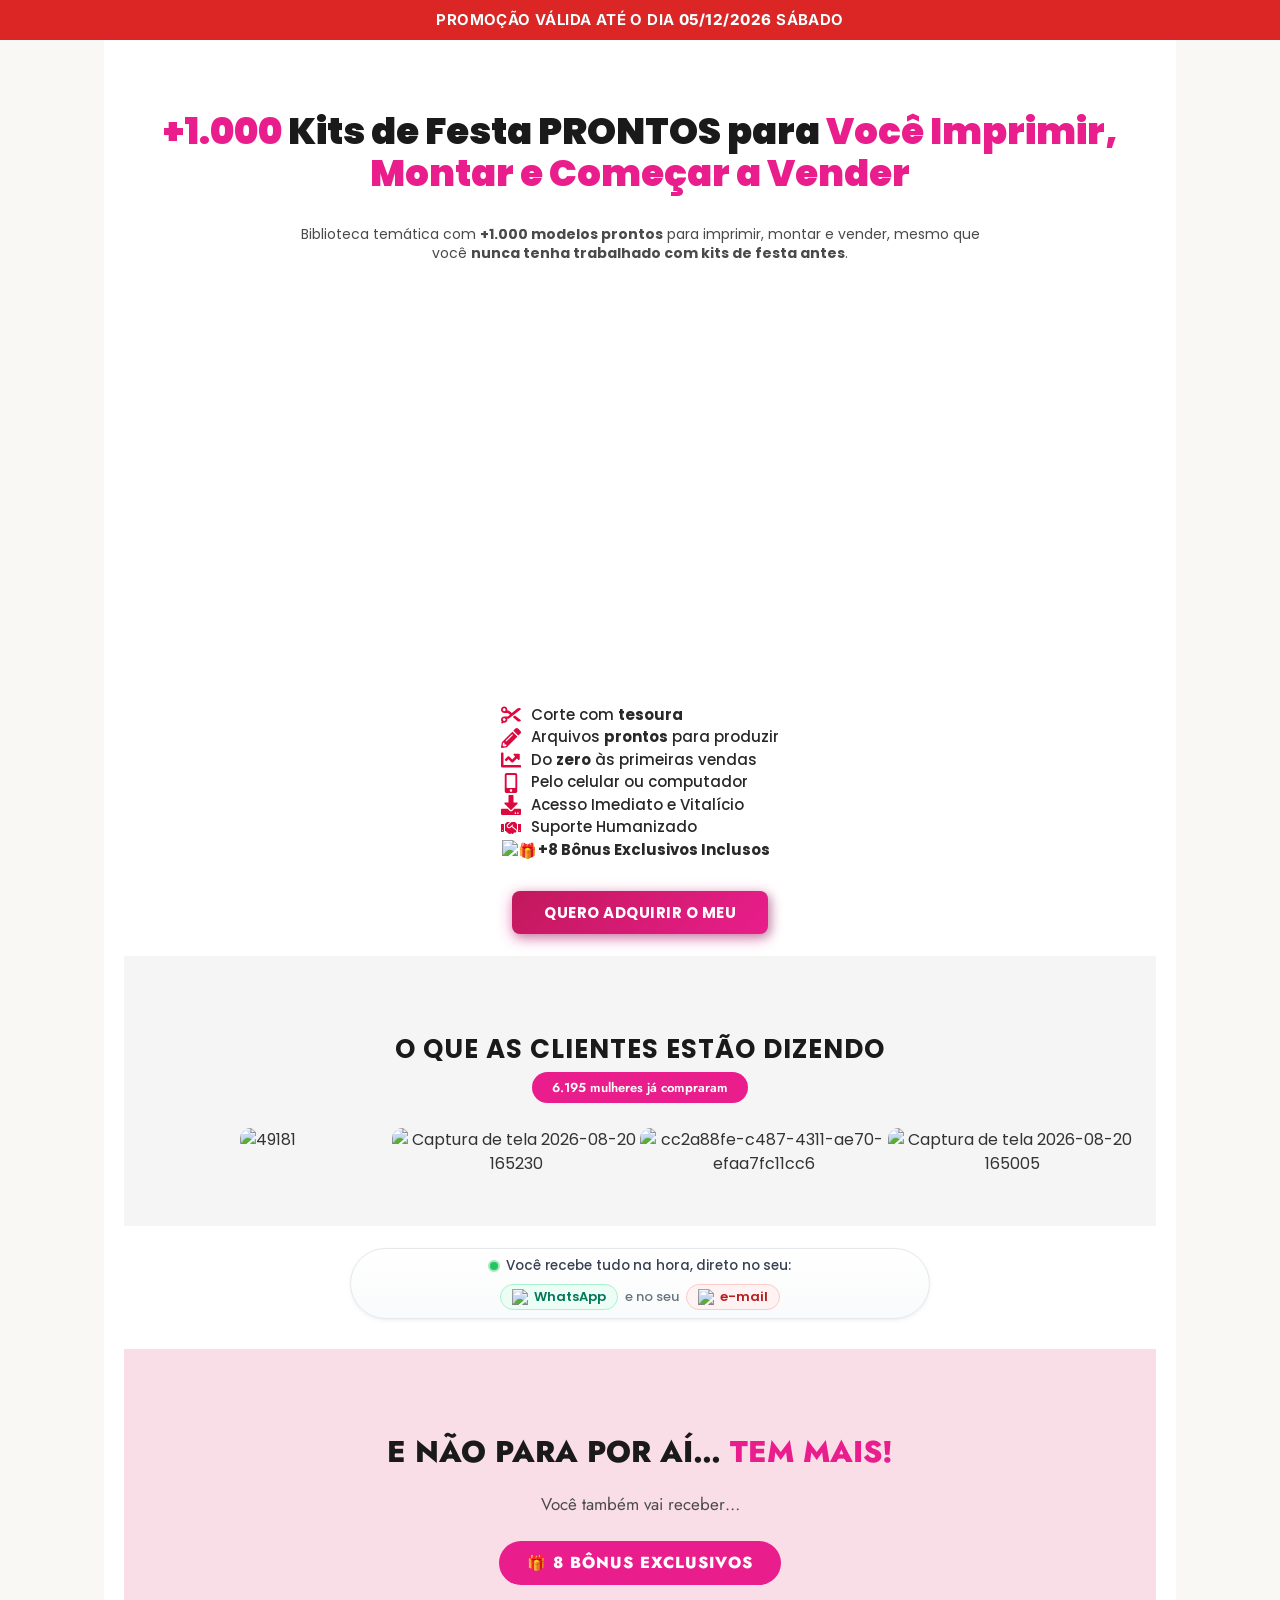
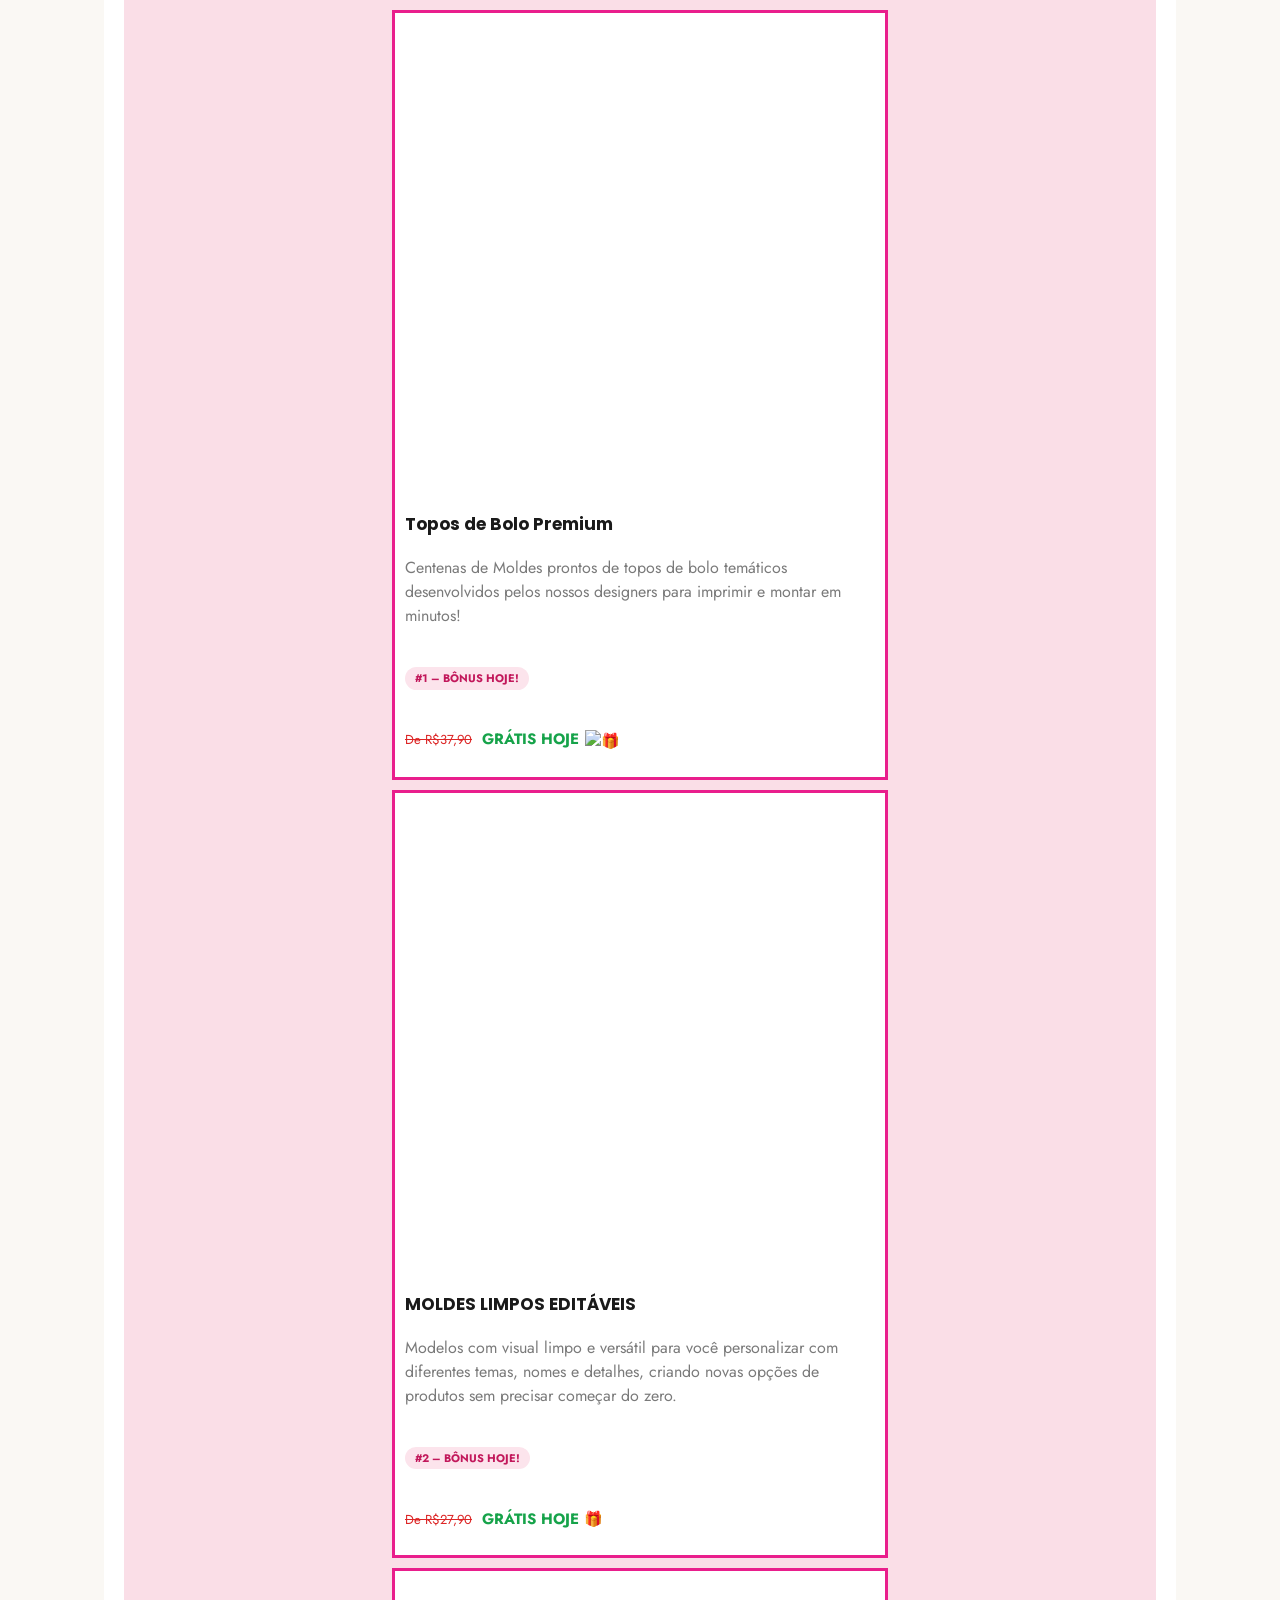
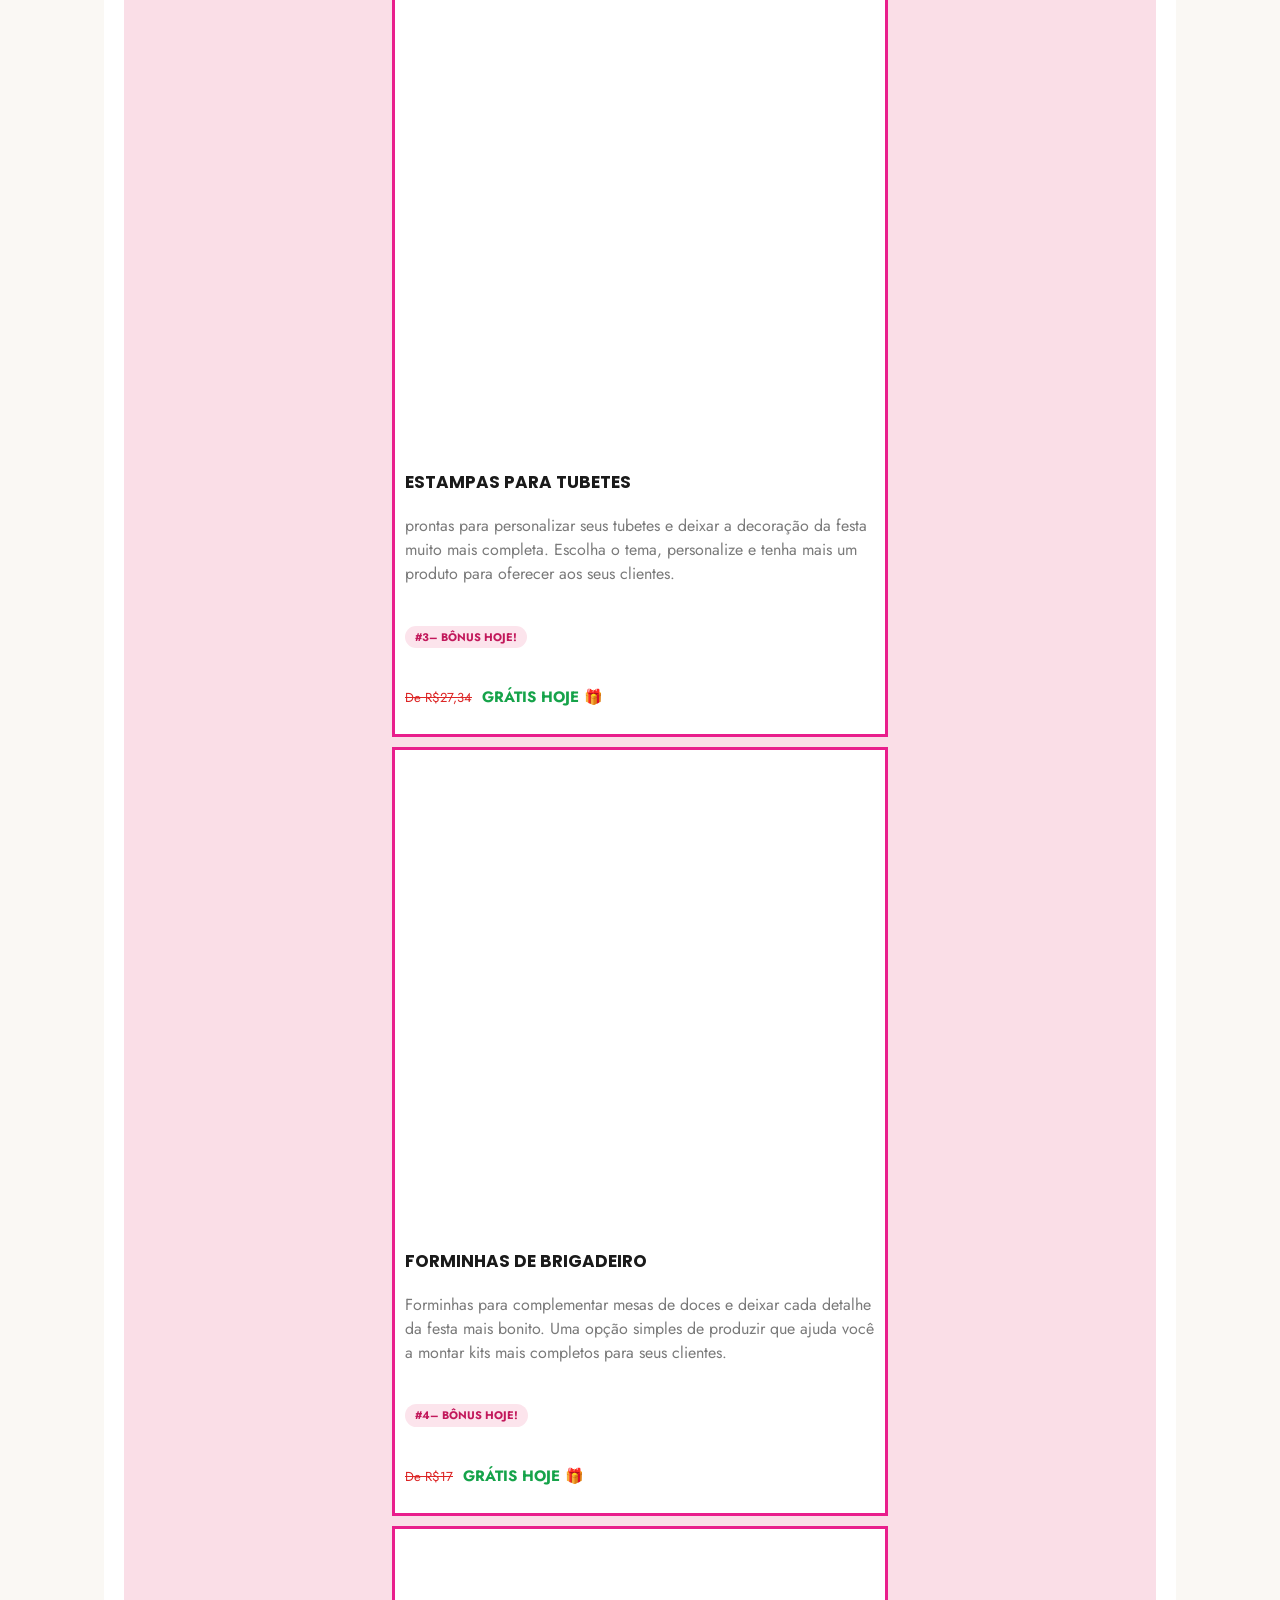
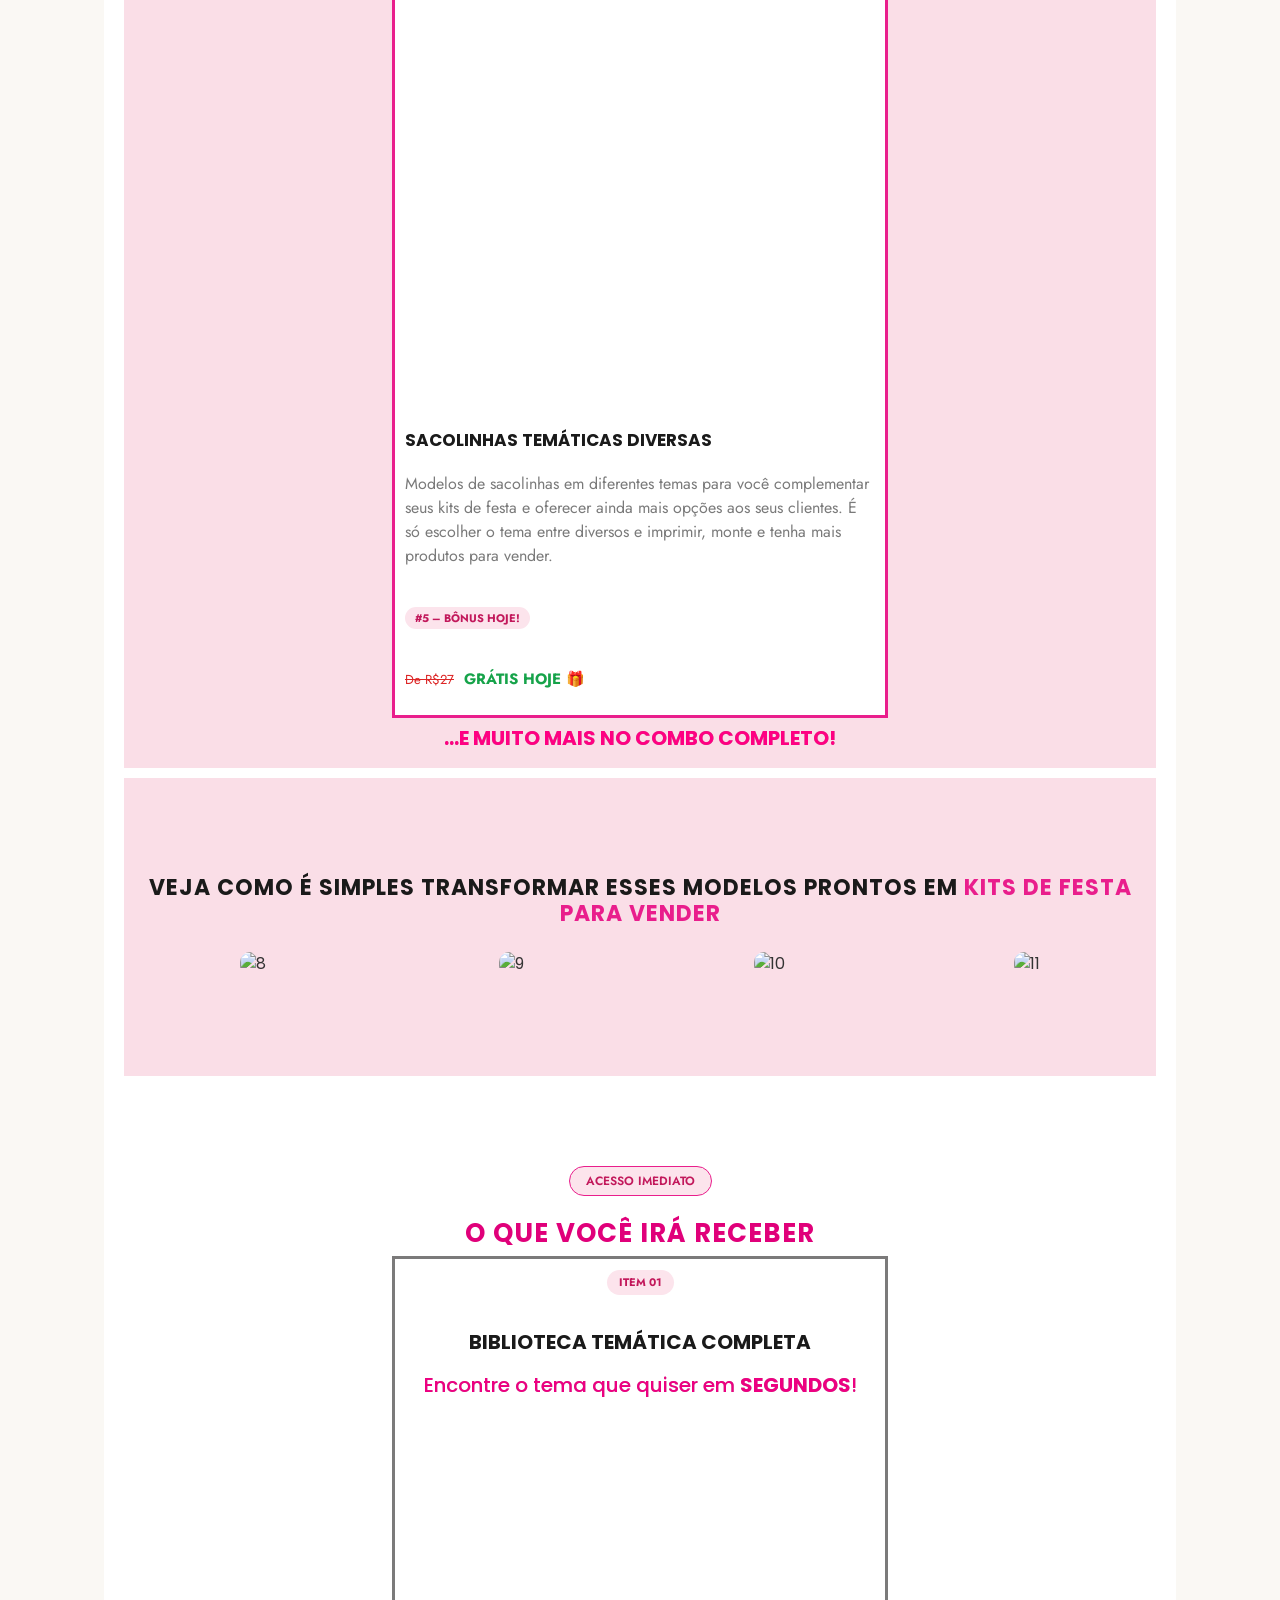
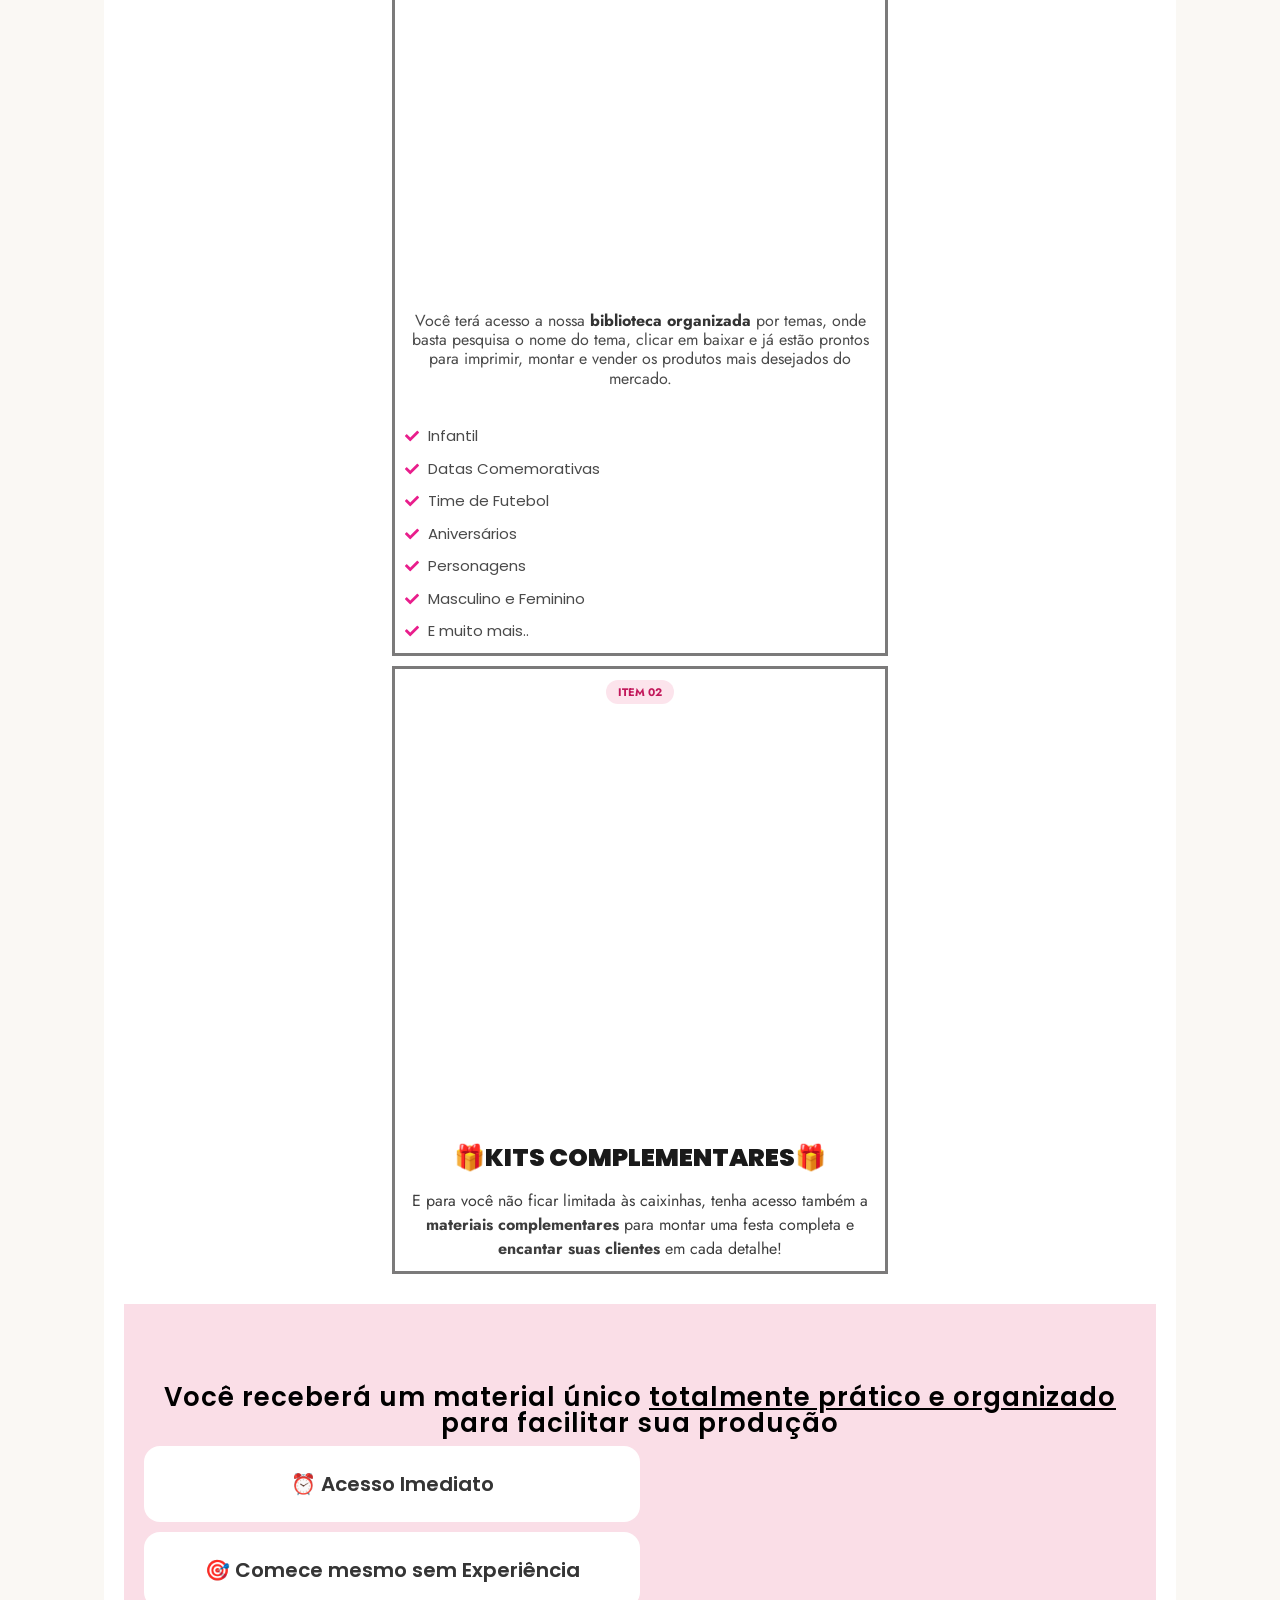
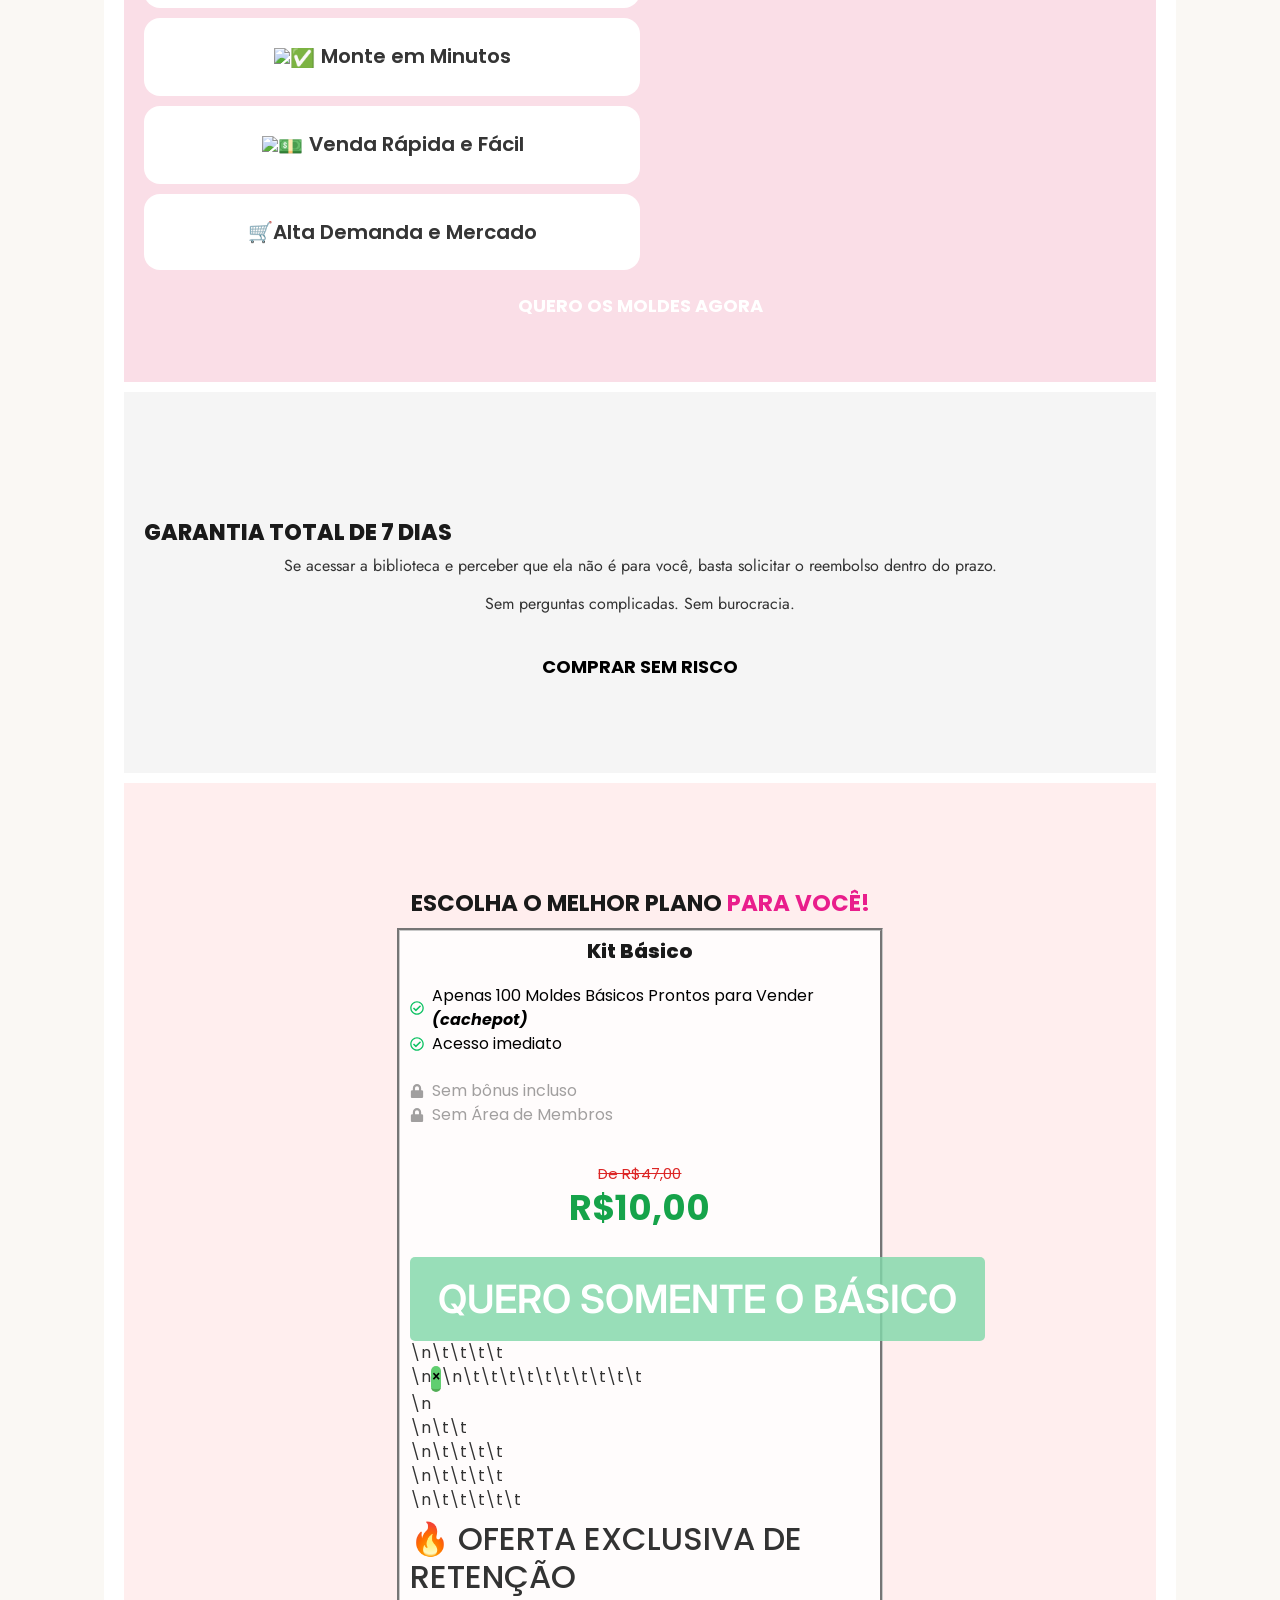
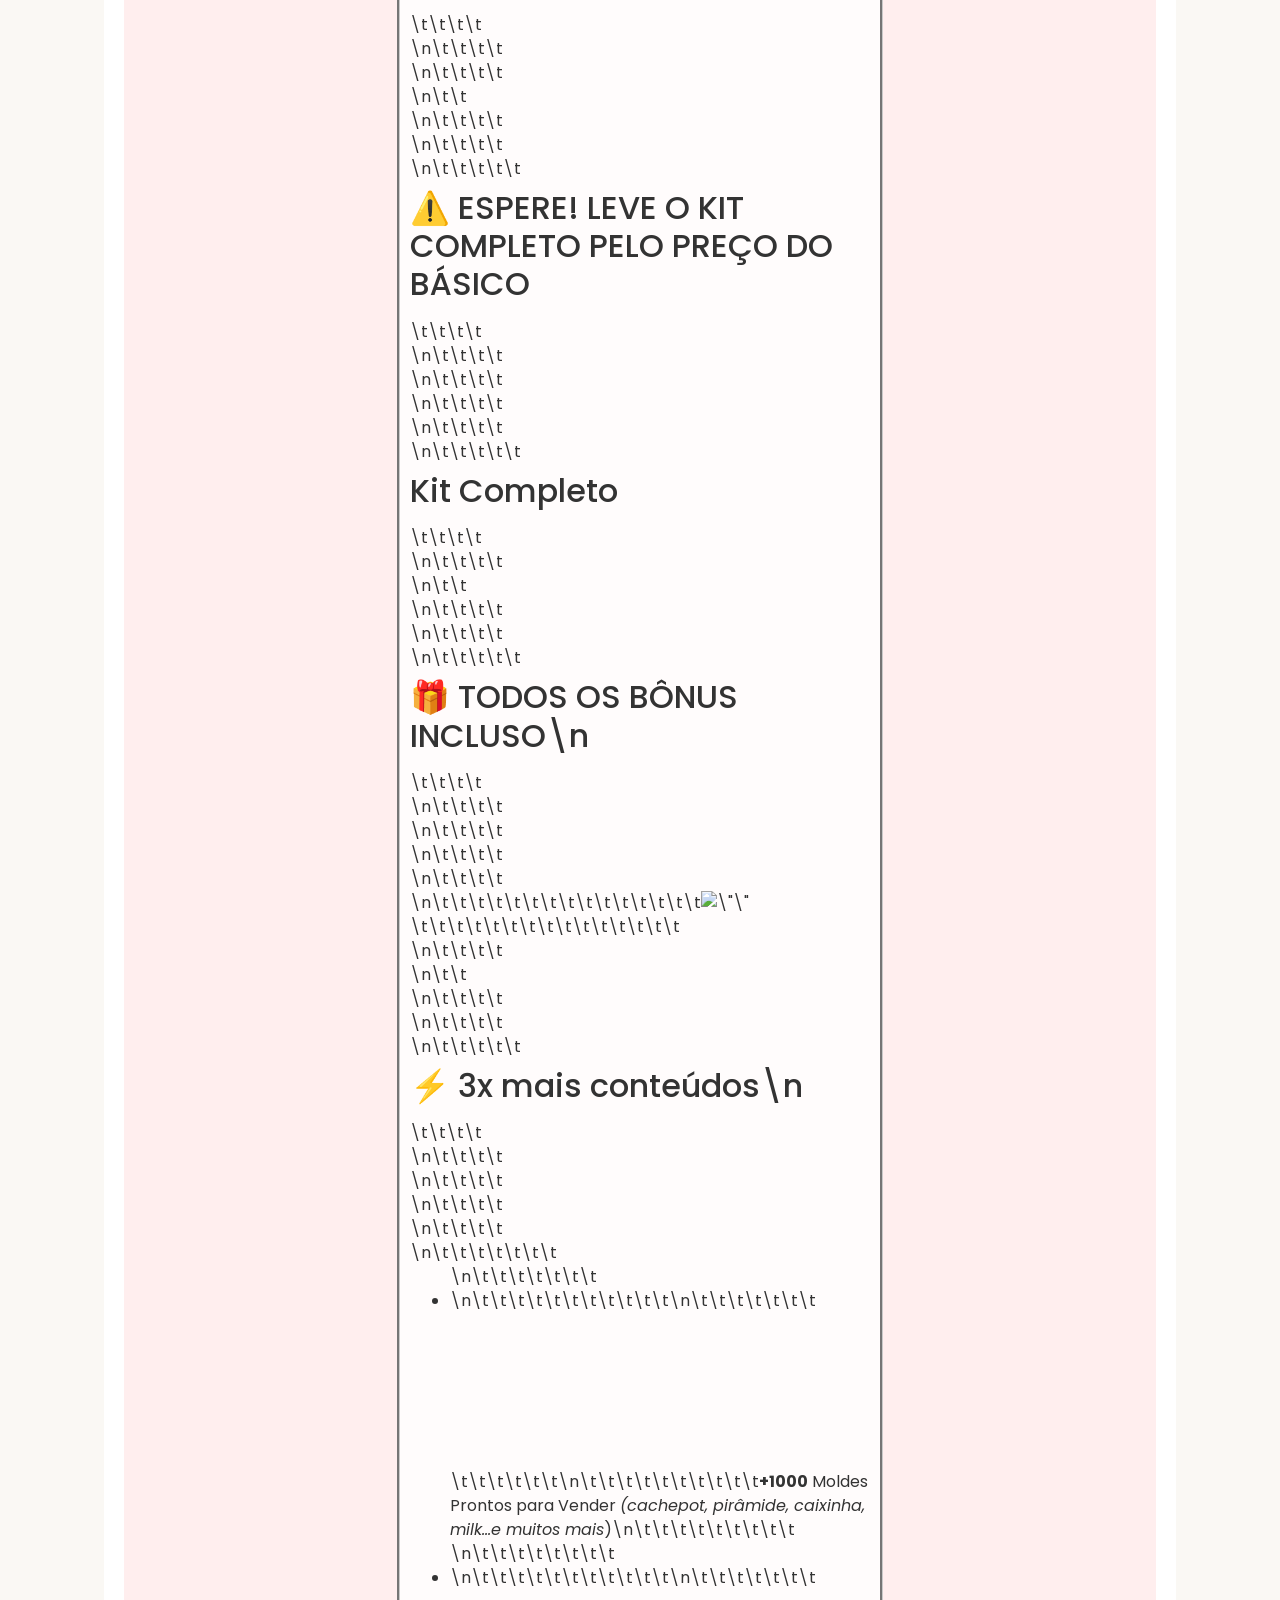
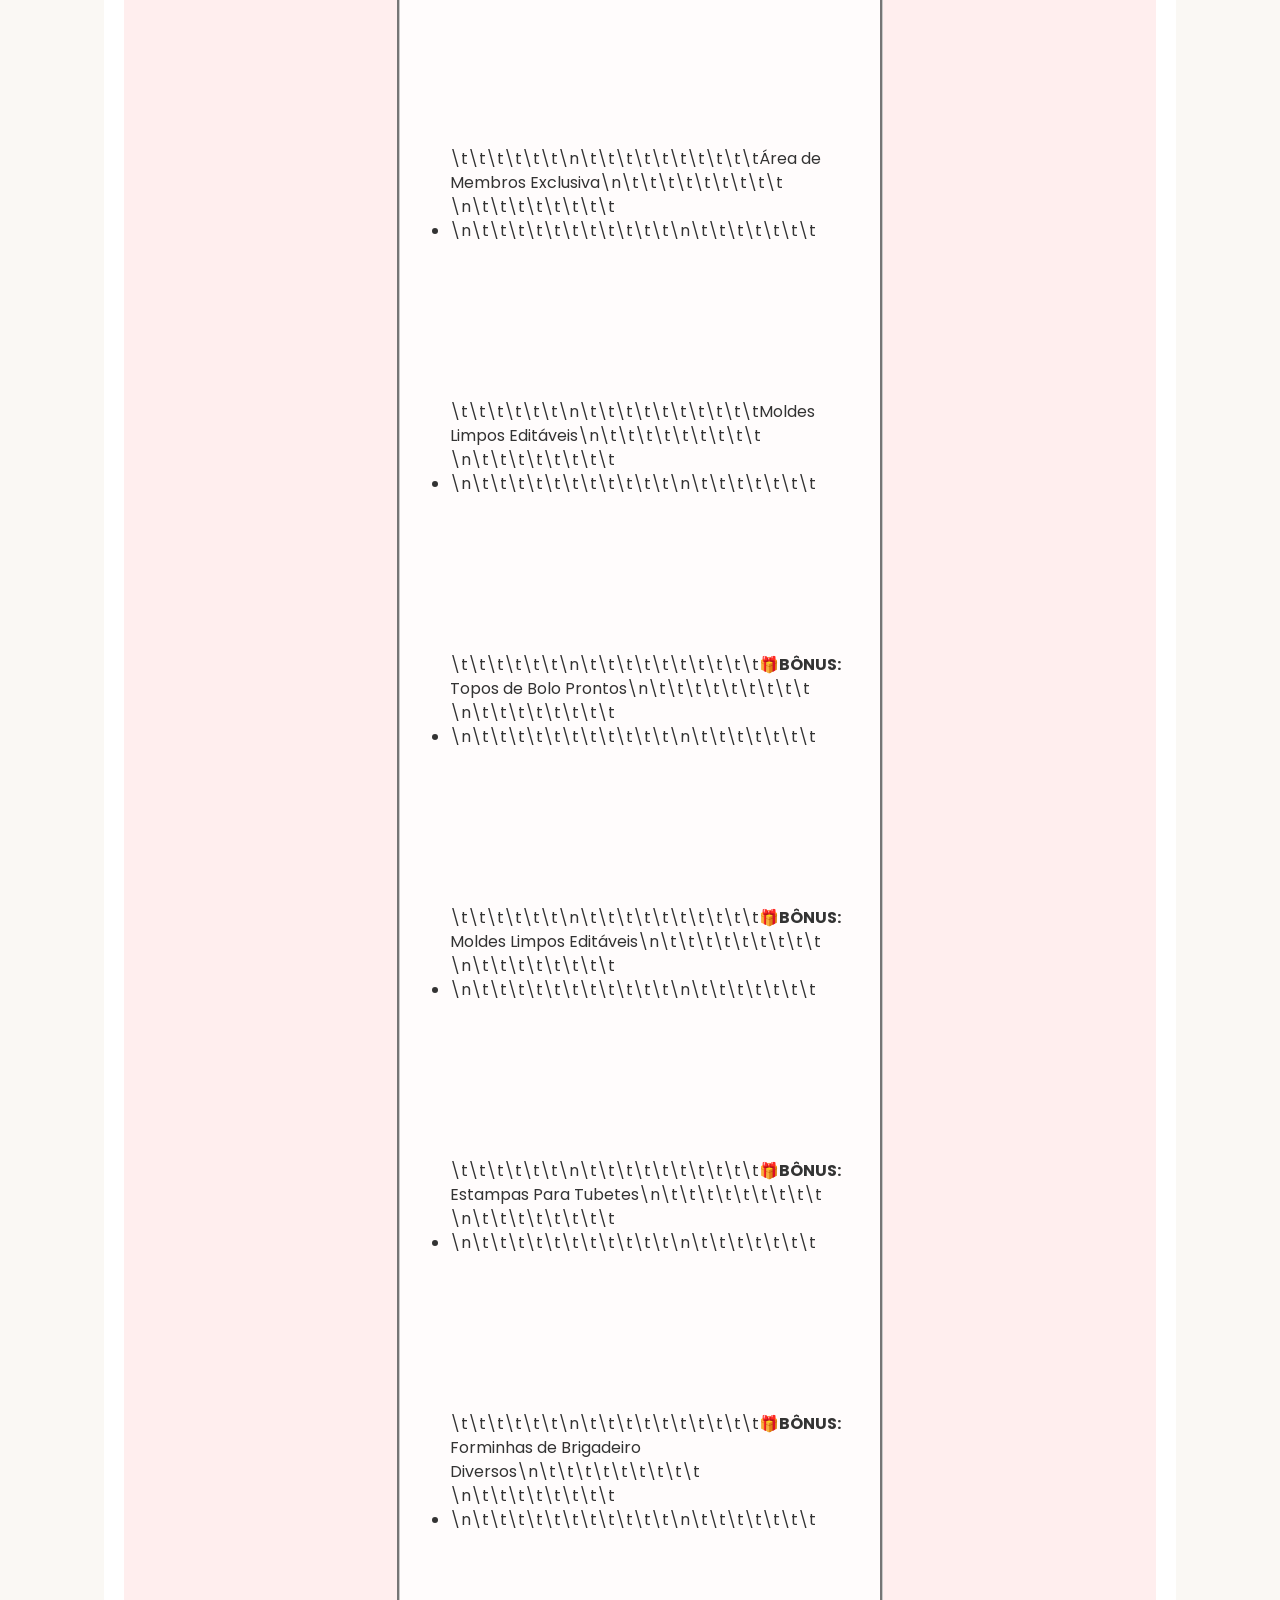
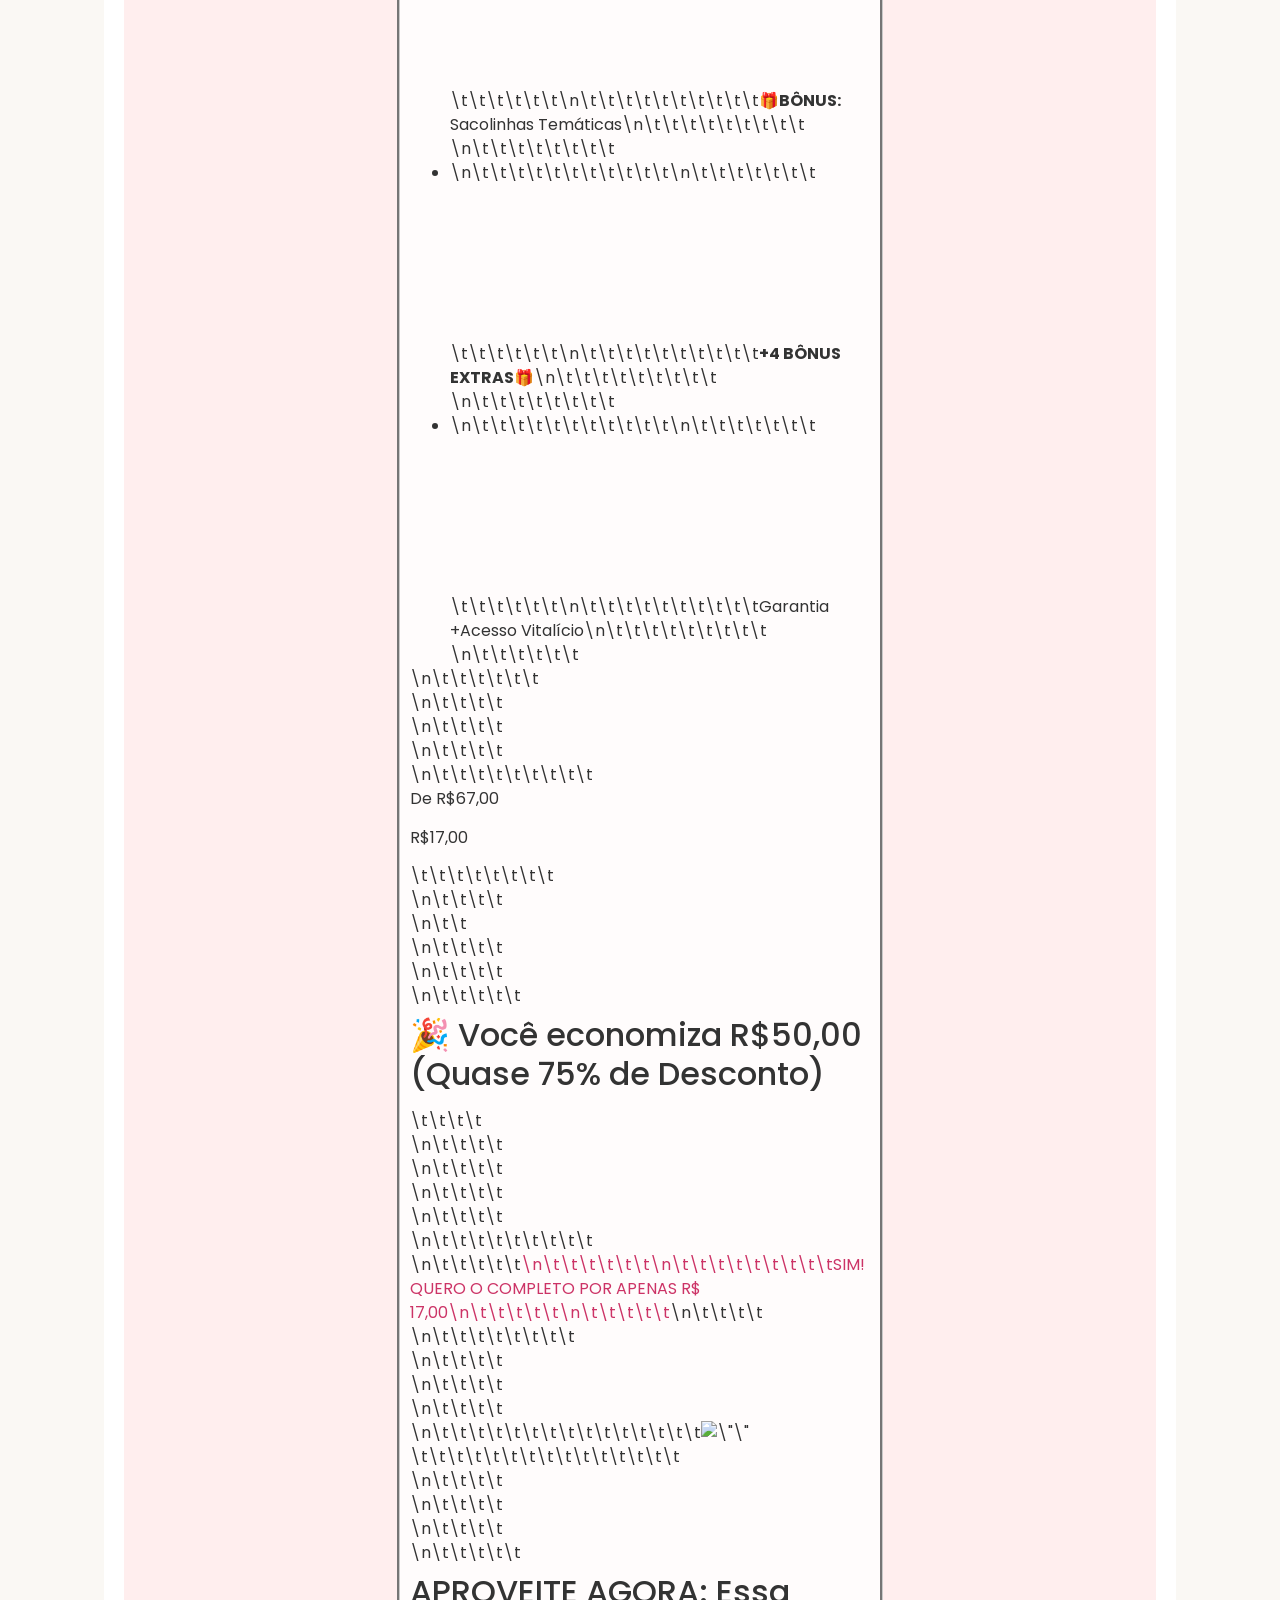
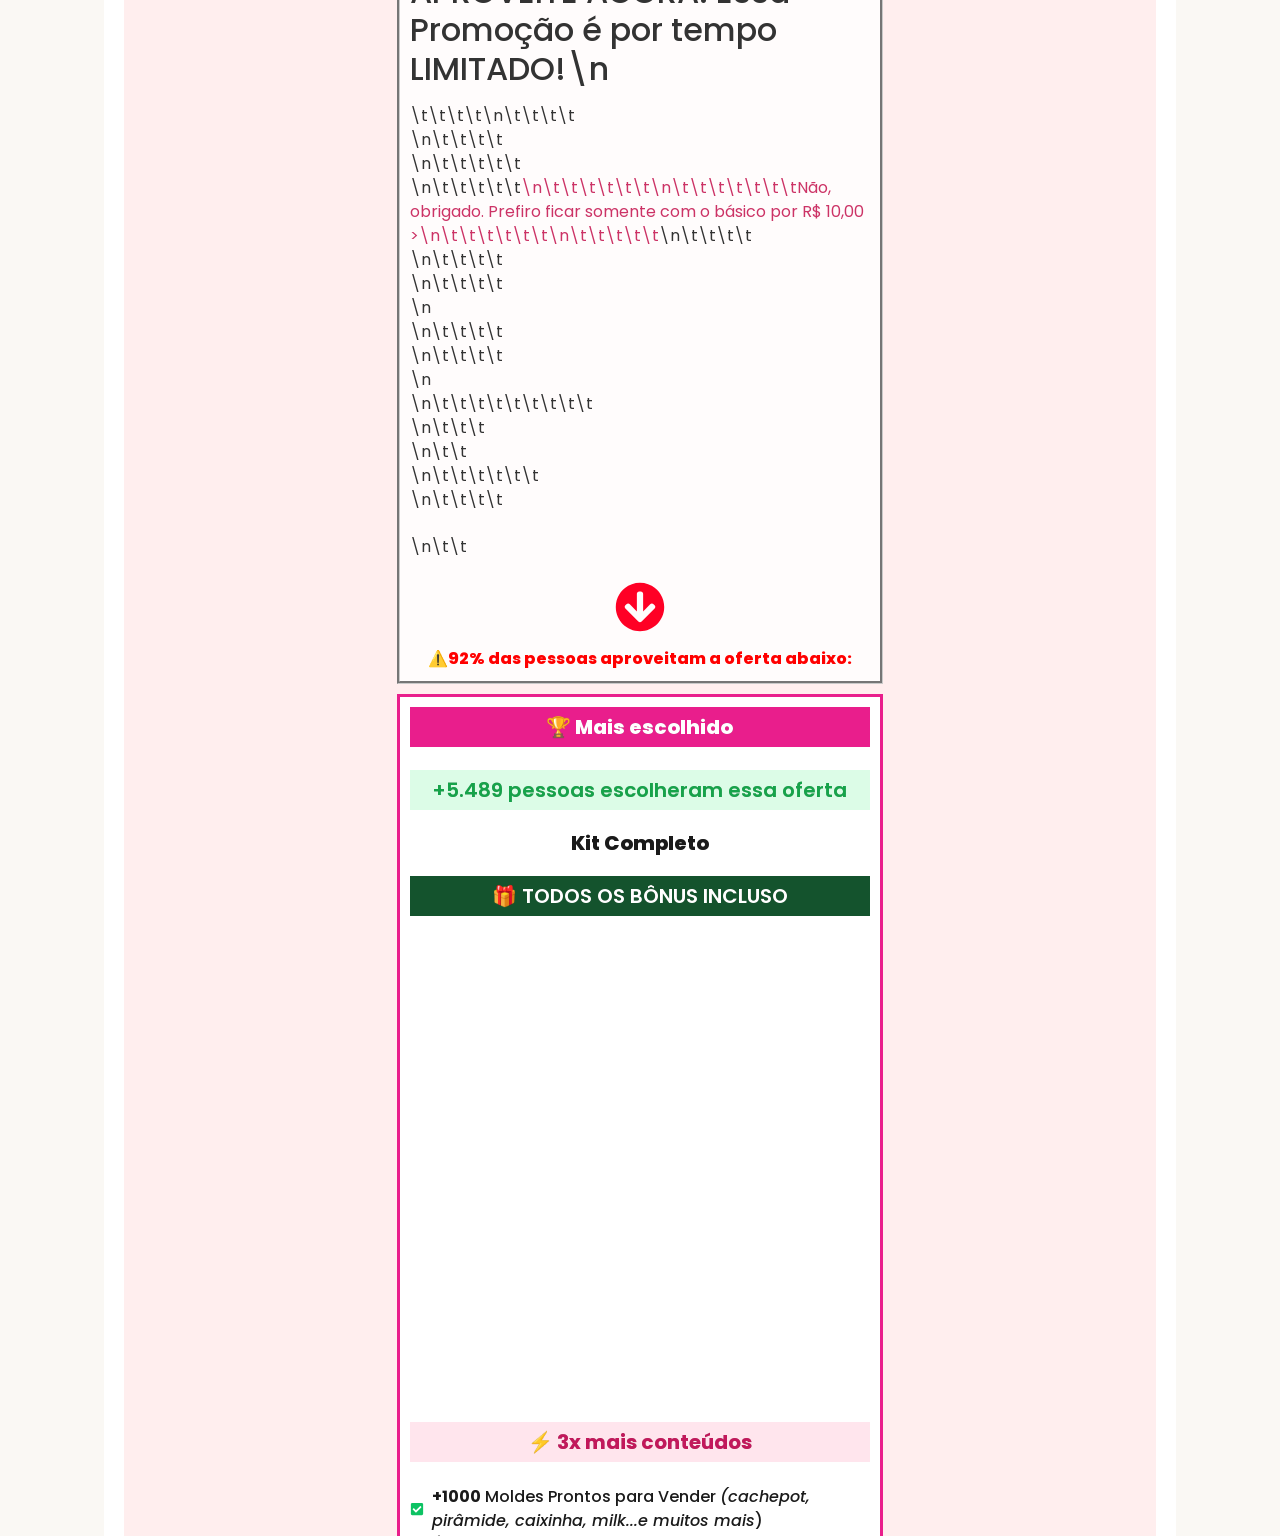
==== commit 63387d53: "feat: update promotional banner animation Refactor the top promo banner to animate the text instead " ====
--- a/public/standalone.html
+++ b/public/standalone.html
@@ -102,25 +102,43 @@
       50% { transform: scale(1.03); }
       100% { transform: scale(1); }
     }
-    @keyframes piscarFaixa {
+    @keyframes piscarTextoLento {
       0%, 100% {
         opacity: 1;
-        background-color: #FF008A;
+        color: #ffffff;
+        text-shadow: 0 0 10px rgba(255, 255, 255, 0.75);
       }
       50% {
-        opacity: 0.3;
-        background-color: #E91E8C;
+        opacity: 0.2;
+        color: #fee2e2;
+        text-shadow: none;
       }
+    }
+    .data-promo-piscante {
+      display: inline-block !important;
+      font-weight: 800 !important;
+      letter-spacing: 0.5px !important;
     }
     .faixa-topo-piscante,
     .elementor-8430 .elementor-element.elementor-element-2b71f6b {
-      background-color: #FF008A !important;
-      animation: piscarFaixa 1s ease-in-out infinite !important;
+      background-color: #dc2626 !important;
+      background: #dc2626 !important;
+      animation: none !important;
       padding-top: 10px !important;
       padding-bottom: 10px !important;
       position: sticky !important;
       top: 0 !important;
       z-index: 40 !important;
+    }
+    .elementor-8430 .elementor-element.elementor-element-8c727ba .elementor-heading-title {
+      color: #ffffff !important;
+      font-family: "Inter", sans-serif !important;
+      font-size: 15px !important;
+      font-weight: 700 !important;
+      letter-spacing: 0.4px !important;
+      text-align: center !important;
+      line-height: 1.3 !important;
+      animation: piscarTextoLento 2s ease-in-out infinite !important;
     }
     .elementor-element-4236d3e .elementor-button,
     .elementor-element-749be9d .elementor-button,
@@ -367,7 +385,7 @@
 				<div class="elementor-element elementor-element-2b71f6b e-con-full e-flex e-con e-parent faixa-topo-piscante" data-id="2b71f6b" data-element_type="container" data-e-type="container" data-settings="{&quot;background_background&quot;:&quot;classic&quot;}">
 				<div class="elementor-element elementor-element-8c727ba elementor-widget elementor-widget-heading" data-id="8c727ba" data-element_type="widget" data-e-type="widget" data-settings="{&quot;_animation_mobile&quot;:&quot;bounceIn&quot;}" data-widget_type="heading.default">
 				<div class="elementor-widget-container">
-					<h2 class="elementor-heading-title elementor-size-default"><img decoding="async" role="img" class="emoji" alt="⏰" src="/assets/images/23f0.svg"> PROMOÇÃO VÁLIDA ATÉ O DIA 18/09/2026 SEXTA-FEIRA</h2>				</div>
+					<h2 class="elementor-heading-title elementor-size-default">PROMOÇÃO VÁLIDA ATÉ O DIA <span class="data-promo-piscante">19/09/2026</span> SÁBADO</h2>				</div>
 				</div>
 				</div>
 		<div class="elementor-element elementor-element-e600451 e-con-full e-flex e-con e-parent" data-id="e600451" data-element_type="container" data-e-type="container" data-settings="{&quot;background_background&quot;:&quot;classic&quot;}">
@@ -961,12 +979,12 @@
 				</div>
 				<div class="elementor-element elementor-element-7451c10 elementor-widget elementor-widget-text-editor" data-id="7451c10" data-element_type="widget" data-e-type="widget" data-widget_type="text-editor.default">
 				<div class="elementor-widget-container">
-									<p style="text-align: center; font-family: 'Poppins', sans-serif; line-height: 1; margin: 0;"><span style="color: #dc2626; text-decoration: line-through; font-size: 15px; font-weight: 500;">De R$67,00</span></p><p style="text-align: center; font-family: 'Poppins', sans-serif; line-height: 1.2; margin: 0;"><span style="color: #16a34a; font-size: 49px; font-weight: 900;">R$27,90</span></p>								</div>
+									<p style="text-align: center; font-family: 'Poppins', sans-serif; line-height: 1; margin: 0;"><span style="color: #dc2626; text-decoration: line-through; font-size: 15px; font-weight: 500;">De R$67,00</span></p><p style="text-align: center; font-family: 'Poppins', sans-serif; line-height: 1.2; margin: 0;"><span style="color: #16a34a; font-size: 49px; font-weight: 900;">R$29,90</span></p>								</div>
 				</div>
 		<div class="elementor-element elementor-element-5f4ed3c e-con-full e-flex e-con e-child" data-id="5f4ed3c" data-element_type="container" data-e-type="container" data-settings="{&quot;background_background&quot;:&quot;classic&quot;}">
 				<div class="elementor-element elementor-element-67555f6 elementor-widget elementor-widget-heading" data-id="67555f6" data-element_type="widget" data-e-type="widget" data-widget_type="heading.default">
 				<div class="elementor-widget-container">
-					<h2 class="elementor-heading-title elementor-size-default">Você economiza R$39,10</h2>				</div>
+					<h2 class="elementor-heading-title elementor-size-default">Você economiza R$37,10</h2>				</div>
 				</div>
 				</div>
 				<div class="elementor-element elementor-element-d642c78 elementor-mobile-align-center elementor-widget-mobile__width-initial elementor-align-center elementor-widget elementor-widget-button" data-id="d642c78" data-element_type="widget" data-e-type="widget" data-settings="{&quot;_animation_mobile&quot;:&quot;bounceIn&quot;}" data-widget_type="button.default">
@@ -996,5 +1014,25 @@
   <script src="https://cdn.jsdelivr.net/npm/swiper@11/swiper-bundle.min.js"></script>
   <script src="https://cdn.jsdelivr.net/npm/canvas-confetti@1.9.4/dist/confetti.browser.min.js"></script>
   <script src="/assets/js/landing-page.js"></script>
+
+<script>
+(function() {
+  var DAYS = ['DOMINGO', 'SEGUNDA-FEIRA', 'TERÇA-FEIRA', 'QUARTA-FEIRA', 'QUINTA-FEIRA', 'SEXTA-FEIRA', 'SÁBADO'];
+  function updatePromo() {
+    var headingEl = document.querySelector('.elementor-element-8c727ba .elementor-heading-title');
+    if (headingEl) {
+      var d = new Date();
+      var day = String(d.getDate()).padStart(2, '0');
+      var month = String(d.getMonth() + 1).padStart(2, '0');
+      var year = d.getFullYear();
+      var formatted = day + '/' + month + '/' + year;
+      var dow = DAYS[d.getDay()];
+      headingEl.innerHTML = 'PROMOÇÃO VÁLIDA ATÉ O DIA <span class="data-promo-piscante">' + formatted + '</span> ' + dow;
+    }
+  }
+  updatePromo();
+  setInterval(updatePromo, 30000);
+})();
+</script>
 </body>
 </html>
